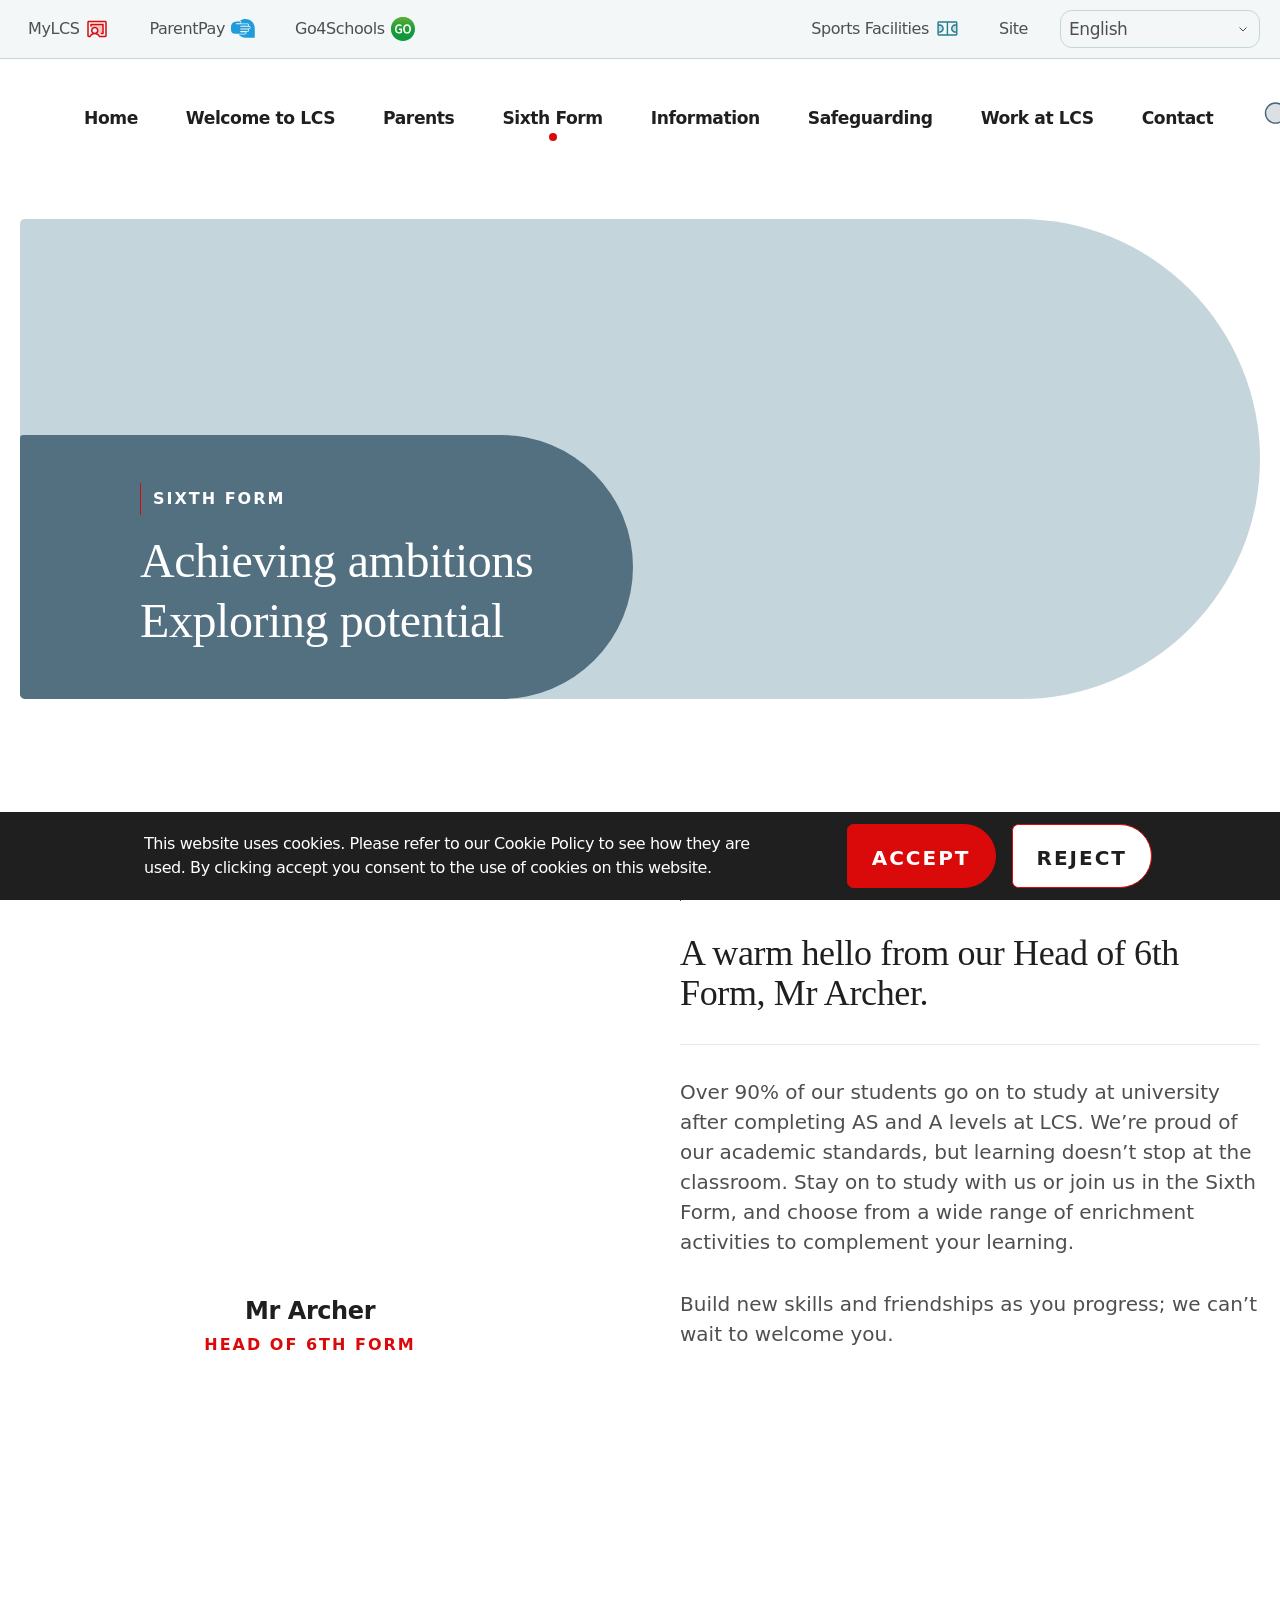
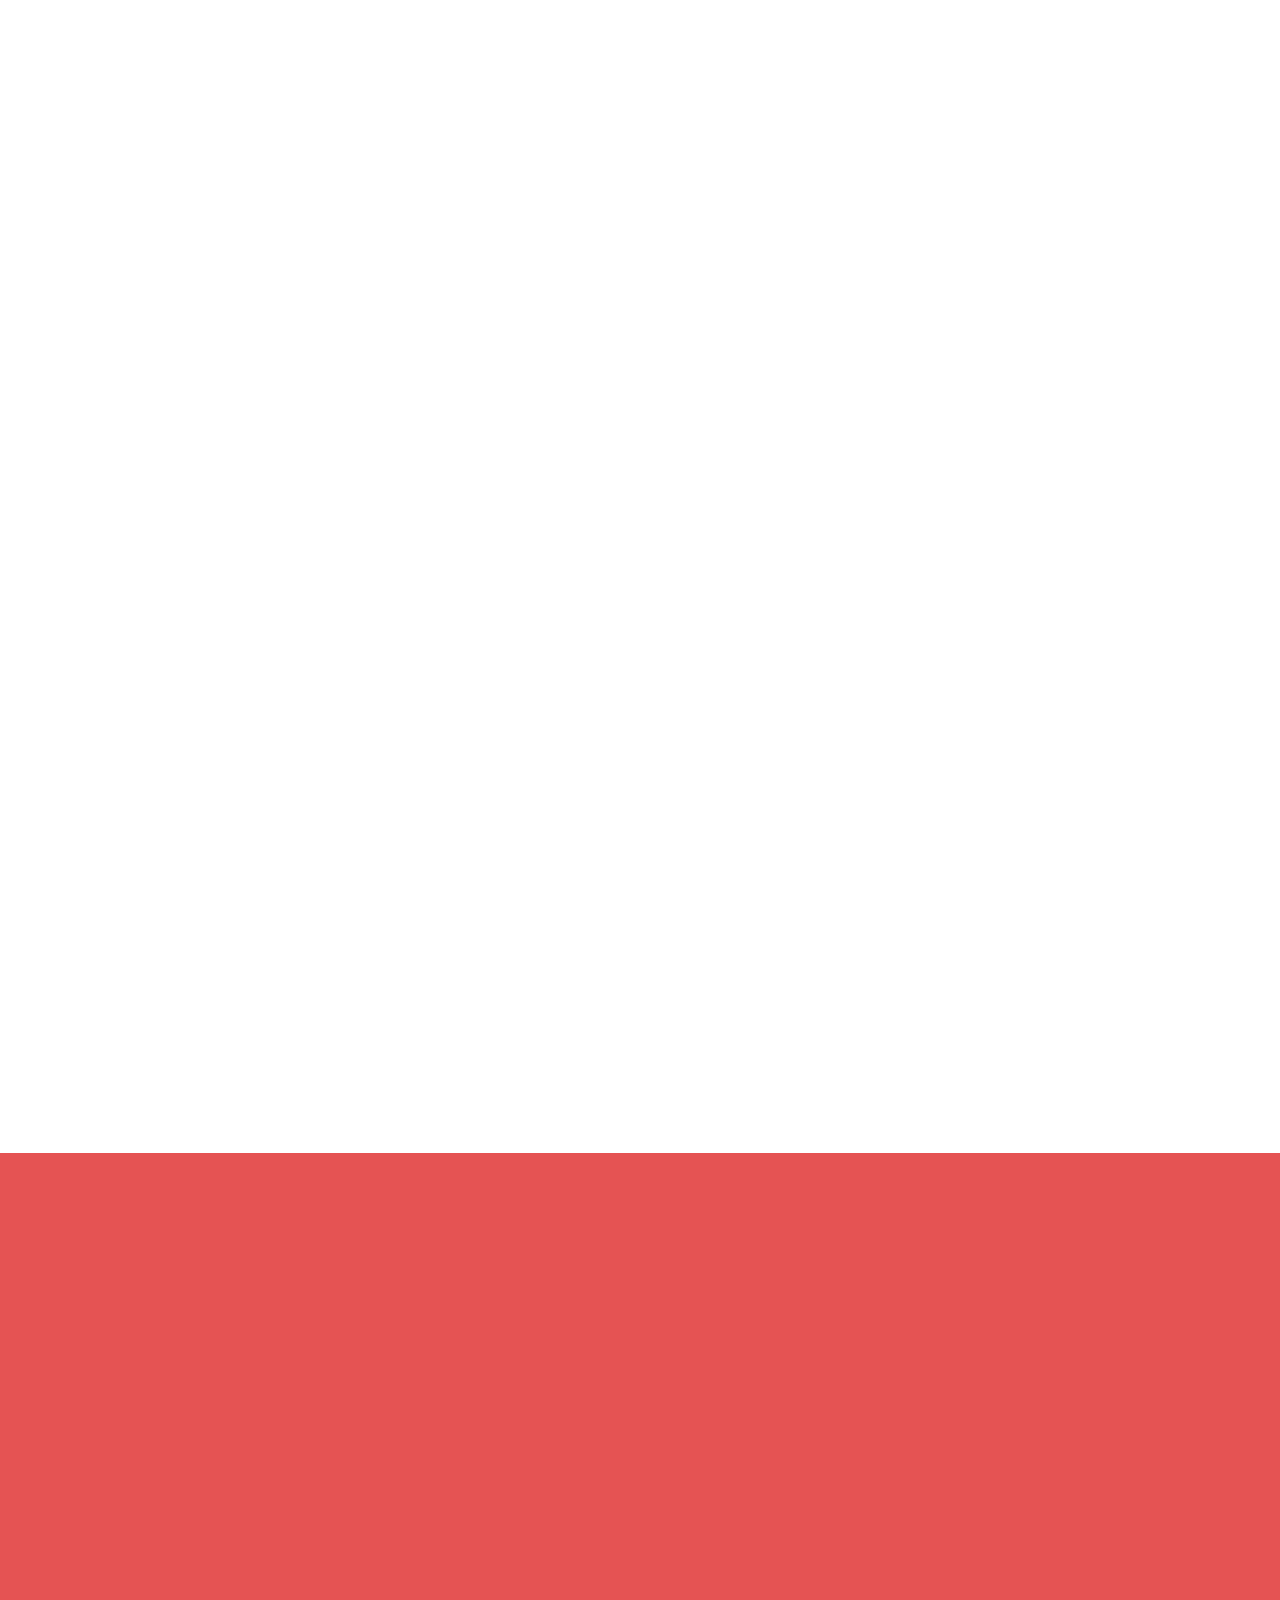
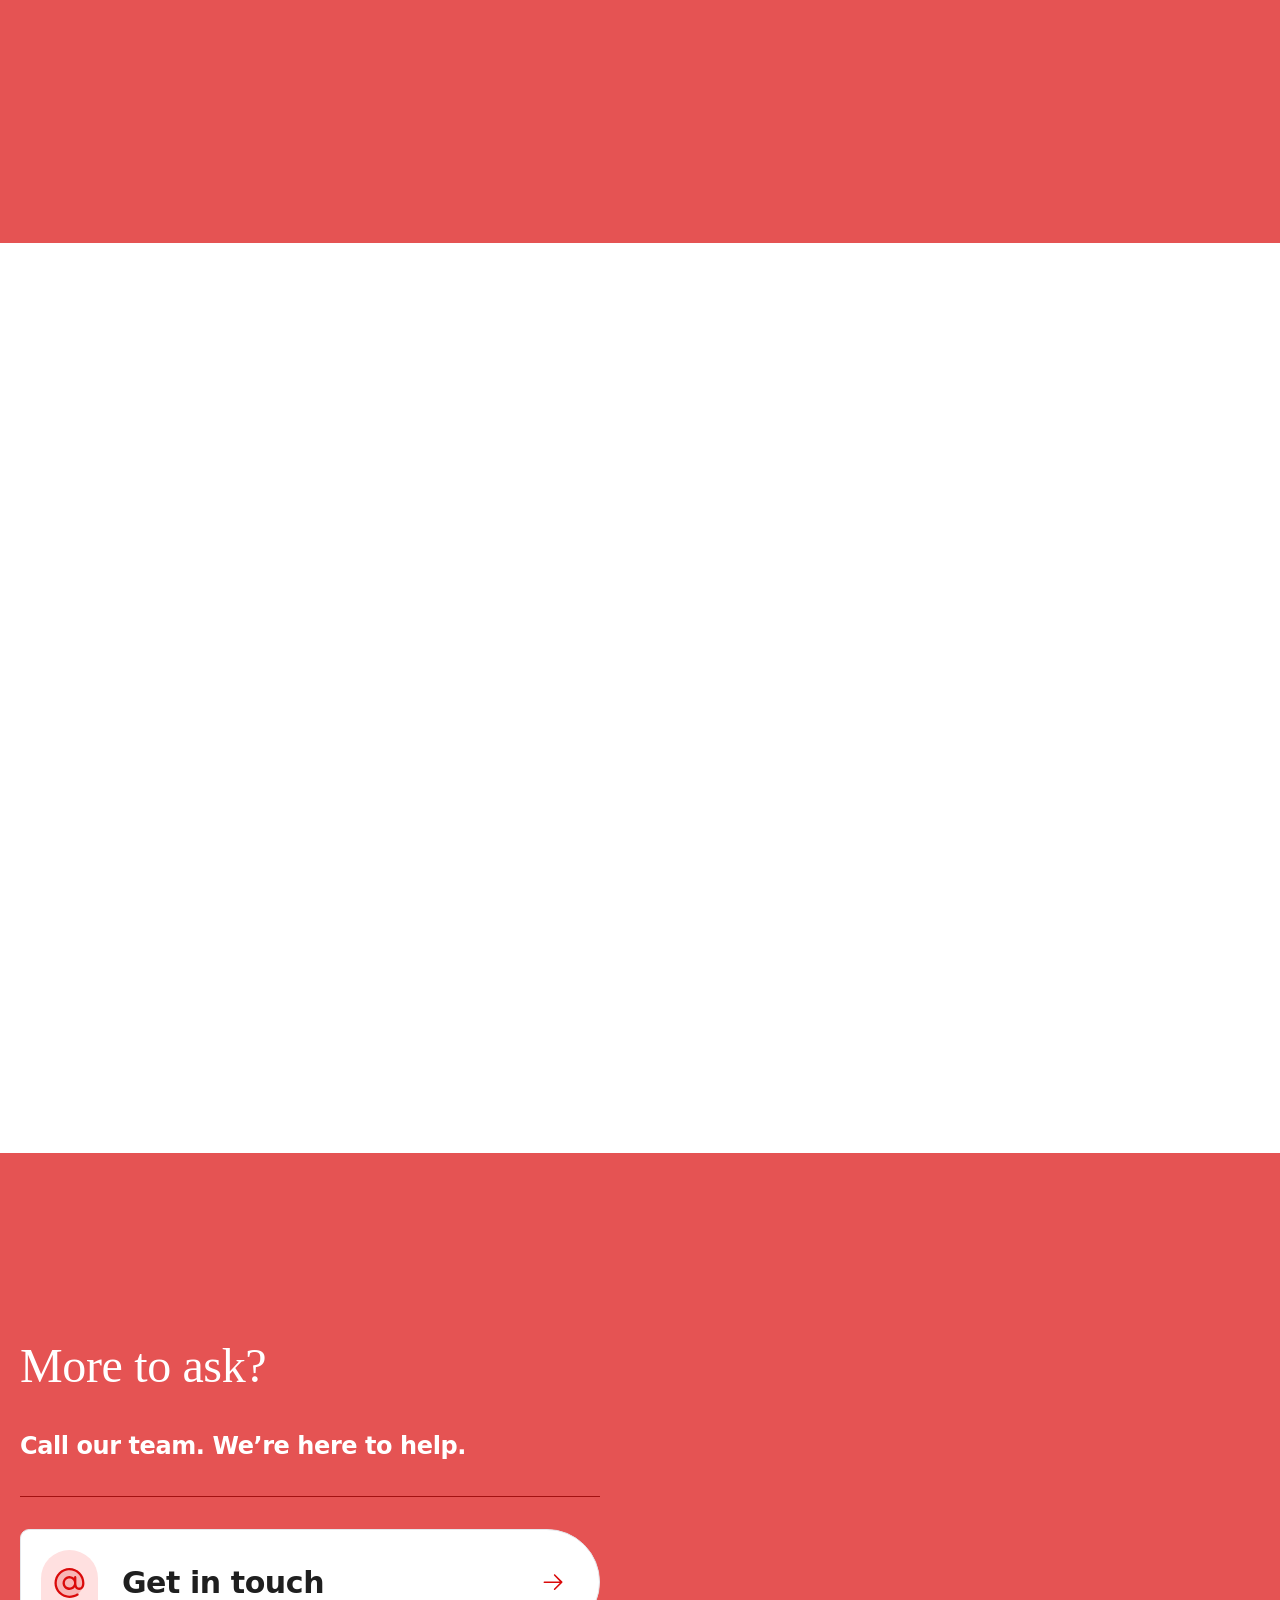
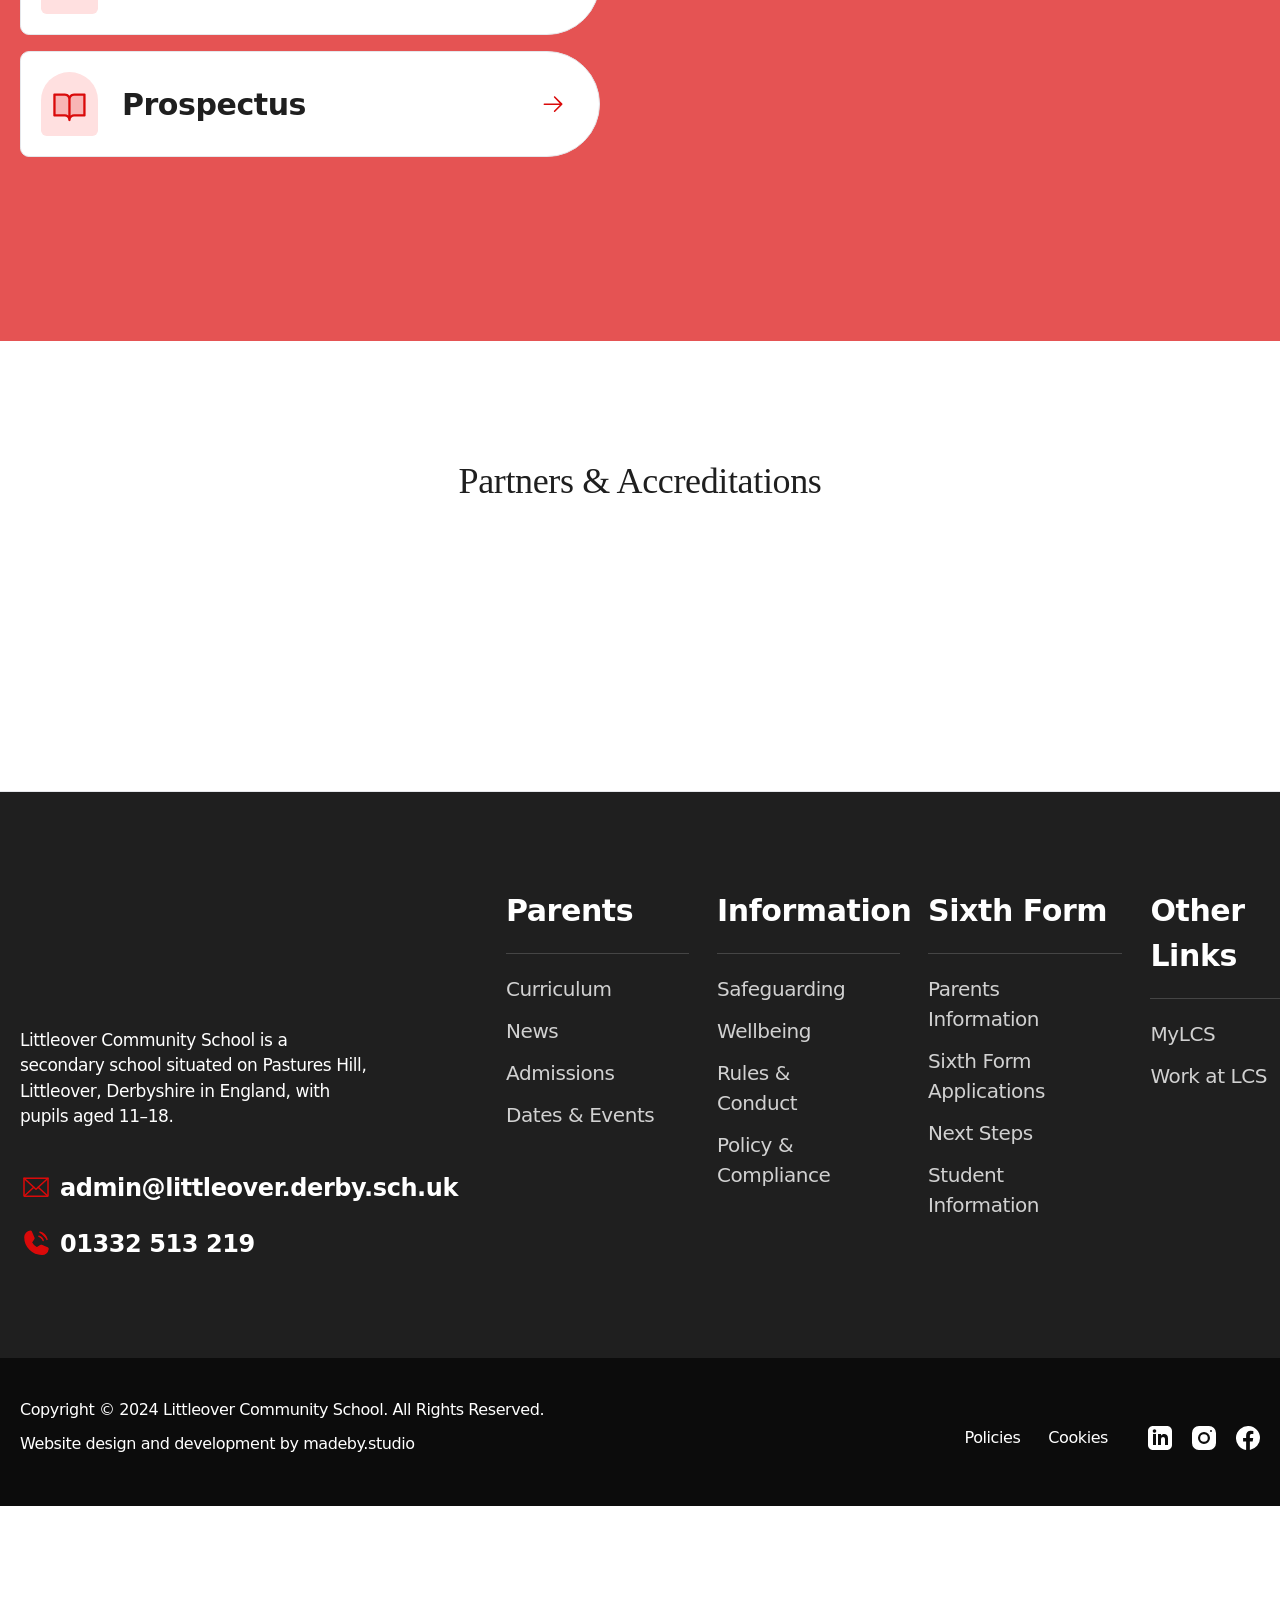
==== 6-form.html @ 14772bdf "Files 2" ====
<!DOCTYPE html>
<!-- saved from url=(0046)https://www.littleover.derby.sch.uk/sixth-form -->
<html lang="en"><head><meta http-equiv="Content-Type" content="text/html; charset=UTF-8">
        
        <meta http-equiv="X-UA-Compatible" content="IE=edge">
        <meta name="viewport" content="width=device-width, initial-scale=1">
        <meta name="csrf-token" content="vbNZpdz66wZkz0crLauGsy06PiQxPOlGMXzHXOhv">
        <link rel="apple-touch-icon" sizes="180x180" href="https://www.littleover.derby.sch.uk/favicon/apple-touch-icon.png">

        <link rel="icon" type="image/png" sizes="32x32" href="https://www.littleover.derby.sch.uk/favicon/favicon-32x32.png">
        <link rel="icon" type="image/png" sizes="16x16" href="https://www.littleover.derby.sch.uk/favicon/favicon-16x16.png">
        <link rel="shortcut icon" href="https://www.littleover.derby.sch.uk/favicon/favicon.ico">
        <meta name="theme-color" content="#FFFFFF">
        
        <title>Sixth Form at Littleover Community School - Achieve Your Ambitions | Littleover Community School</title>
<meta name="description" content="Join the Sixth Form at Littleover Community School. Explore a range of academic and enrichment opportunities, and receive expert support for university, apprenticeships, and employment pathways.">
<meta property="og:type" content="website">
<meta property="og:title" content="Sixth Form at Littleover Community School - Achieve Your Ambitions">
<meta property="og:description" content="Join the Sixth Form at Littleover Community School. Explore a range of academic and enrichment opportunities, and receive expert support for university, apprenticeships, and employment pathways.">
<meta property="og:url" content="https://www.littleover.derby.sch.uk/sixth-form">
<meta property="og:site_name" content="Littleover Community School">
<meta property="og:locale" content="en_GB">
<meta property="og:locale:alternate" content="ar">
<meta property="og:locale:alternate" content="ur">
<meta property="og:locale:alternate" content="pa">
<meta name="twitter:card" content="summary_large_image">
<meta name="twitter:title" content="Sixth Form at Littleover Community School - Achieve Your Ambitions">
<meta name="twitter:description" content="Join the Sixth Form at Littleover Community School. Explore a range of academic and enrichment opportunities, and receive expert support for university, apprenticeships, and employment pathways.">
<meta property="og:image" content="https://littleover.ams3.digitaloceanspaces.com/brand/meta/open-graph-meta.jpg">
<meta property="og:image:width" content="1200">
<meta property="og:image:height" content="628">
<meta property="og:image:alt" content="Background image of Littleover Community School students the words &#39;Where we learn, care  and succeed together&#39; overlaid">
<meta name="twitter:image" content="https://littleover.ams3.digitaloceanspaces.com/brand/meta/open-graph-meta.jpg">
<meta name="twitter:image:alt" content="Background image of Littleover Community School students the words &#39;Where we learn, care  and succeed together&#39; overlaid">
<link href="Littleover Community School _ Where we learn, care and succeed together.html" rel="home">
<link href="https://www.littleover.derby.sch.uk/sixth-form" rel="canonical">
<link rel="alternate" href="https://www.littleover.derby.sch.uk/sixth-form" hreflang="en">
<link rel="alternate" href="https://www.littleover.derby.sch.uk/ar/sixth-form" hreflang="ar">
<link rel="alternate" href="https://www.littleover.derby.sch.uk/ur/sixth-form" hreflang="ur">
<link rel="alternate" href="https://www.littleover.derby.sch.uk/pa/sixth-form" hreflang="pa">
<link type="text/plain" rel="author" href="https://www.littleover.derby.sch.uk/humans.txt">
        
        
        <link rel="preload" as="style" href="./6-form_files/app-C5ybboQK.css"><link rel="modulepreload" as="script" href="./6-form_files/app-cm24H8UL.js"><link rel="stylesheet" href="./6-form_files/app-C5ybboQK.css"><script type="module" src="./6-form_files/app-cm24H8UL.js"></script>
        
        












<script type="application/ld+json">
    {
        "@context": "https://schema.org/",
        "@type": "WebPage",
        "@id": "https://www.littleover.derby.sch.uk/sixth-form#web_page",
        "url": "https://www.littleover.derby.sch.uk/sixth-form",
        "name": "Sixth Form",
        "inLanguage": "en_GB",
        "datePublished": "",
        "dateModified": "2026-03-24T13:41:41+00:00"
    }
</script>








        
        <script type="module">
    if (window.COOKIES_ACCEPTED) {
        const GTAG_ID = "G-W6SMG0FCPF";

        if (GTAG_ID) {
            var gtagSource = document.createElement("script");
            gtagSource.async = "async";
            gtagSource.src = `https://www.googletagmanager.com/gtag/js?id=${GTAG_ID}`;
            document.head.appendChild(gtagSource);

            var gtagWindow = document.createElement("script");
            gtagWindow.innerHTML = `window.dataLayer = window.dataLayer || []; function gtag(){dataLayer.push(arguments);} gtag('js', new Date()); gtag('config', '${GTAG_ID}');`;
            document.head.appendChild(gtagWindow);
        }
    }
</script>

        <!-- Google tag (gtag.js) -->
        <link rel="preconnect" href="https://littleover.imgix.net/">
    <link rel="modulepreload" as="script" crossorigin="" href="https://www.littleover.derby.sch.uk/build/assets/two-column-BupPdYIw.js"><link rel="modulepreload" as="script" crossorigin="" href="https://www.littleover.derby.sch.uk/build/assets/in-view.es-CaEo5__-.js"><link rel="modulepreload" as="script" crossorigin="" href="https://www.littleover.derby.sch.uk/build/assets/stagger-DJYlFAOW.js"><link rel="modulepreload" as="script" crossorigin="" href="https://www.littleover.derby.sch.uk/build/assets/fade-BSZfXrS1.js"><link rel="modulepreload" as="script" crossorigin="" href="https://www.littleover.derby.sch.uk/build/assets/fade-HrBedMWU.js"><link rel="modulepreload" as="script" crossorigin="" href="https://www.littleover.derby.sch.uk/build/assets/embla-carousel.esm-CMPFBS9o.js"><link rel="modulepreload" as="script" crossorigin="" href="https://www.littleover.derby.sch.uk/build/assets/button-uQzZ_7sI.js"><link rel="modulepreload" as="script" crossorigin="" href="https://www.littleover.derby.sch.uk/build/assets/dots-ceR8wKUV.js"><link rel="modulepreload" as="script" crossorigin="" href="https://www.littleover.derby.sch.uk/build/assets/gallery-B8_9zSWi.js"><link rel="modulepreload" as="script" crossorigin="" href="https://www.littleover.derby.sch.uk/build/assets/search-ClFhsJpl.js"><link rel="modulepreload" as="script" crossorigin="" href="https://www.littleover.derby.sch.uk/build/assets/client-xcePJ-oF.js"></head>
    <body class="relative">
        
        <a href="https://www.littleover.derby.sch.uk/sixth-form#mainContent" aria-label="Skip navigation" class="fixed left-0 top-2 z-front m-3 -translate-y-80 rounded-xl bg-primary p-3 text-base font-semibold text-light transition focus:translate-y-0">
    Skip Navigation
</a>

<nav class="relative z-50 border-b border-secondary-200 bg-secondary-50 px-2.5 py-2.5 md:px-5">
    <div class="justify-between lg:flex">
        <ul class="hidden items-center gap-6 lg:flex">
            
                
                    <li>
                        





<a href="https://www.littleover.derby.sch.uk/my-lcs" target="_self" class="lg:px-2 lg:py-1 flex w-fit items-center gap-1.5 rounded-xl font-sans text-sm duration-default hover:bg-secondary-100 hover:text-grey">
    MyLCS
    
        <span class="w-6 fill-primary">
            <svg width="100%" height="100%" viewBox="0 0 32 32" class="fill-inherit" xmlns="http://www.w3.org/2000/svg">
<path opacity="0.2" d="M24 10V22H13C13.7911 22 14.5645 21.7654 15.2223 21.3259C15.8801 20.8864 16.3928 20.2616 16.6955 19.5307C16.9983 18.7998 17.0775 17.9956 16.9231 17.2196C16.7688 16.4437 16.3878 15.731 15.8284 15.1716C15.269 14.6122 14.5563 14.2312 13.7804 14.0769C13.0044 13.9225 12.2002 14.0017 11.4693 14.3045C10.7384 14.6072 10.1136 15.1199 9.67412 15.7777C9.2346 16.4355 9 17.2089 9 18H8V10H24Z"></path>
<path d="M27 5H5C4.46957 5 3.96086 5.21071 3.58579 5.58579C3.21071 5.96086 3 6.46957 3 7V25C3 25.5304 3.21071 26.0391 3.58579 26.4142C3.96086 26.7893 4.46957 27 5 27H6.67375C6.86301 27.0001 7.0484 26.9464 7.20838 26.8453C7.36836 26.7442 7.49636 26.5997 7.5775 26.4287C8.06377 25.4021 8.83151 24.5346 9.79143 23.9271C10.7514 23.3196 11.864 22.9971 13 22.9971C14.136 22.9971 15.2486 23.3196 16.2086 23.9271C17.1685 24.5346 17.9362 25.4021 18.4225 26.4287C18.5036 26.5997 18.6316 26.7442 18.7916 26.8453C18.9516 26.9464 19.137 27.0001 19.3263 27H27C27.5304 27 28.0391 26.7893 28.4142 26.4142C28.7893 26.0391 29 25.5304 29 25V7C29 6.46957 28.7893 5.96086 28.4142 5.58579C28.0391 5.21071 27.5304 5 27 5ZM10 18C10 17.4067 10.1759 16.8266 10.5056 16.3333C10.8352 15.8399 11.3038 15.4554 11.8519 15.2284C12.4001 15.0013 13.0033 14.9419 13.5853 15.0576C14.1672 15.1734 14.7018 15.4591 15.1213 15.8787C15.5409 16.2982 15.8266 16.8328 15.9424 17.4147C16.0581 17.9967 15.9987 18.5999 15.7716 19.1481C15.5446 19.6962 15.1601 20.1648 14.6667 20.4944C14.1734 20.8241 13.5933 21 13 21C12.2044 21 11.4413 20.6839 10.8787 20.1213C10.3161 19.5587 10 18.7956 10 18ZM27 25H19.9287C19.0937 23.5643 17.8349 22.4221 16.325 21.73C17.082 21.056 17.6162 20.1678 17.857 19.1832C18.0977 18.1986 18.0335 17.1642 17.6729 16.2169C17.3122 15.2696 16.6723 14.4543 15.8377 13.8791C15.0032 13.3038 14.0136 12.9958 13 12.9958C11.9864 12.9958 10.9968 13.3038 10.1623 13.8791C9.32774 14.4543 8.68776 15.2696 8.32715 16.2169C7.96654 17.1642 7.90234 18.1986 8.14305 19.1832C8.38376 20.1678 8.91802 21.056 9.675 21.73C8.16513 22.4221 6.90633 23.5643 6.07125 25H5V7H27V25ZM7 12V10C7 9.73478 7.10536 9.48043 7.29289 9.29289C7.48043 9.10536 7.73478 9 8 9H24C24.2652 9 24.5196 9.10536 24.7071 9.29289C24.8946 9.48043 25 9.73478 25 10V22C25 22.2652 24.8946 22.5196 24.7071 22.7071C24.5196 22.8946 24.2652 23 24 23H22C21.7348 23 21.4804 22.8946 21.2929 22.7071C21.1054 22.5196 21 22.2652 21 22C21 21.7348 21.1054 21.4804 21.2929 21.2929C21.4804 21.1054 21.7348 21 22 21H23V11H9V12C9 12.2652 8.89464 12.5196 8.70711 12.7071C8.51957 12.8946 8.26522 13 8 13C7.73478 13 7.48043 12.8946 7.29289 12.7071C7.10536 12.5196 7 12.2652 7 12Z"></path>
</svg>

        </span>
    
</a>

                    </li>
                
            
                
                    <li>
                        





<a href="https://app.parentpay.com/public/client/security/v2/#/login" target="_blank" class="lg:px-2 lg:py-1 flex w-fit items-center gap-1.5 rounded-xl font-sans text-sm duration-default hover:bg-secondary-100 hover:text-grey">
    ParentPay
    
        <span class="w-6 fill-primary">
            <svg width="100%" height="100%" viewBox="0 0 66 52" class="fill-inherit" xmlns="http://www.w3.org/2000/svg">
<path d="M39.9 0C34.2 0 29 1.8 24.8 4.9C26.8 5.2 28.4 6.9 28.4 9.1V9.3C28.4 10.4 28 11.4 27.3 12.2H28.2H28.5H45.5C47.8 12.2 49.7 14.1 49.7 16.4V16.6C49.7 17.7 49.3 18.7 48.6 19.5H49.5C51.8 19.5 53.7 21.4 53.7 23.7V23.9C53.7 25 53.3 26.1 52.5 26.8C51.7 27.6 50.7 28 49.6 28.1H49.5H48.6C49.3 28.9 49.7 29.9 49.7 31V31.2C49.7 32.3 49.3 33.4 48.5 34.1C47.7 34.9 46.7 35.3 45.6 35.4H45.5H41.5C42.2 36.2 42.6 37.2 42.6 38.3V38.5C42.6 39.6 42.2 40.7 41.4 41.4C40.6 42.2 39.6 42.6 38.5 42.7H38.4H23.7H21.5H20.7C25.4 48 32.2 51.3 39.8 51.3H65.4V25.6C65.5 11.5 54 0 39.9 0Z" fill="#209cdc"></path>
<path d="M51.6 23.6002C51.6 22.5002 50.7 21.6002 49.6 21.6002H45.6H26.9C26.1 21.6002 25.4 20.9002 25.4 20.1002C25.4 19.3002 26.1 18.6002 26.9 18.6002H45.7C46.2 18.6002 46.7 18.4002 47.1 18.0002C47.5 17.6002 47.7 17.1002 47.7 16.6002V16.4002C47.7 15.3002 46.8 14.4002 45.7 14.4002H23.3H17H14.8C14 14.4002 13.3 13.7002 13.3 12.9002C13.3 12.1002 14 11.4002 14.8 11.4002H18.8H23.4C23.5 11.4002 23.5 11.4002 23.6 11.4002H24.6C25.1 11.4002 25.6 11.2002 26 10.8002C26.4 10.4002 26.6 9.9002 26.6 9.4002V9.2002C26.6 8.1002 25.7 7.2002 24.6 7.2002H22.6H15.6C5.9 7.4002 0 13.5002 0 22.9002V29.3002C0 35.8002 4.3 40.5002 10.2 40.5002H19H23.8H38.5C38.5 40.5002 38.5 40.5002 38.6 40.5002C39.7 40.5002 40.6 39.6002 40.6 38.5002V38.3002C40.6 37.8002 40.4 37.3002 40 36.9002C39.6 36.5002 39.1 36.3002 38.6 36.3002H26.9C26.1 36.3002 25.4 35.6002 25.4 34.8002C25.4 34.0002 26.1 33.3002 26.9 33.3002H38.5H45.6C45.6 33.3002 45.6 33.3002 45.7 33.3002C46.8 33.3002 47.7 32.4002 47.7 31.3002V31.1002C47.7 30.0002 46.8 29.1002 45.7 29.1002H27C26.2 29.1002 25.5 28.4002 25.5 27.6002C25.5 26.8002 26.2 26.1002 27 26.1002H45.7H49.7C49.7 26.1002 49.7 26.1002 49.8 26.1002C50.9 26.1002 51.8 25.2002 51.8 24.1002L51.6 23.6002Z" fill="#209cdc"></path>
</svg>

        </span>
    
</a>

                    </li>
                
            
                
                    <li>
                        





<a href="https://www.go4schools.com/" target="_blank" class="lg:px-2 lg:py-1 flex w-fit items-center gap-1.5 rounded-xl font-sans text-sm duration-default hover:bg-secondary-100 hover:text-grey">
    Go4Schools
    
        <span class="w-6 fill-primary">
            <svg width="100%" height="100%" viewBox="0 0 173 173" class="fill-inherit" xmlns="http://www.w3.org/2000/svg">
<path d="M86.2 172.4C133.807 172.4 172.4 133.807 172.4 86.2C172.4 38.5931 133.807 0 86.2 0C38.5931 0 0 38.5931 0 86.2C0 133.807 38.5931 172.4 86.2 172.4Z" fill="#0F9B39"></path>
<path d="M86.2 172.4C133.807 172.4 172.4 133.807 172.4 86.2C172.4 38.5931 133.807 0 86.2 0C38.5931 0 0 38.5931 0 86.2C0 133.807 38.5931 172.4 86.2 172.4Z" fill="url(#paint0_linear_3168_21653)"></path>
<path d="M59.2 52.6992C68.2 52.6992 74.4 56.7992 78.5 60.8992L72.1 67.9992C68.8 64.7992 65.3 62.6992 59.2 62.6992C47.7 62.6992 40 71.5992 40 86.1992C40 100.999 46.9 109.899 59.9 109.899C63.5 109.899 67 108.899 69.1 106.999V92.9992H57V83.5992H79.5V112.099C75 116.299 67.4 119.799 58.6 119.799C41.4 119.799 28.3 107.899 28.3 86.3992C28.3 65.2992 41.7 52.6992 59.2 52.6992Z" fill="white"></path>
<path d="M87.1 85.8996C87.1 64.9996 98.8 52.5996 115.7 52.5996C132.5 52.5996 144.2 64.9996 144.2 85.8996C144.2 106.9 132.5 119.8 115.7 119.8C98.8 119.8 87.1 106.9 87.1 85.8996ZM132.4 85.8996C132.4 71.3996 125.8 62.5996 115.7 62.5996C105.5 62.5996 98.9 71.3996 98.9 85.8996C98.9 100.5 105.5 109.8 115.7 109.8C125.8 109.8 132.4 100.5 132.4 85.8996Z" fill="white"></path>
<defs>
<lineargradient id="paint0_linear_3168_21653" x1="86.242" y1="172.482" x2="86.242" y2="-0.00200477" gradientUnits="userSpaceOnUse">
<stop offset="0.000278173" stop-color="#009145" stop-opacity="0"></stop>
<stop offset="0.2867" stop-color="#19993F" stop-opacity="0.2865"></stop>
<stop offset="0.8939" stop-color="#5AAE31" stop-opacity="0.8938"></stop>
<stop offset="1" stop-color="#66B22E"></stop>
</lineargradient>
</defs>
</svg>

        </span>
    
</a>

                    </li>
                
            
                
            
        </ul>
        <div class="flex items-center justify-between gap-6">
            <ul class="hidden items-center gap-6 lg:flex">
                
                    
                
                    
                
                    
                
                    
                        <li>
                            





<a href="https://www.littleover.derby.sch.uk/sport-centre" target="_blank" class="lg:px-2 lg:py-1 flex w-fit items-center gap-1.5 rounded-xl font-sans text-sm duration-default hover:bg-secondary-100 hover:text-grey">
    Sports Facilities
    
        <span class="w-6 fill-highlight_two">
            <svg width="100%" height="100%" viewBox="0 0 25 24" class="fill-inherit" xmlns="http://www.w3.org/2000/svg">
<g id="CourtBasketball">
<path id="Vector" opacity="0.2" d="M22.6826 8.25V15.75H21.1826C20.1881 15.75 19.2342 15.3549 18.531 14.6517C17.8277 13.9484 17.4326 12.9946 17.4326 12C17.4326 11.0054 17.8277 10.0516 18.531 9.34835C19.2342 8.64509 20.1881 8.25 21.1826 8.25H22.6826ZM4.68262 8.25H3.18262V15.75H4.68262C5.67718 15.75 6.63101 15.3549 7.33427 14.6517C8.03753 13.9484 8.43262 12.9946 8.43262 12C8.43262 11.0054 8.03753 10.0516 7.33427 9.34835C6.63101 8.64509 5.67718 8.25 4.68262 8.25Z"></path>
<path id="Vector_2" d="M21.9326 4.5H3.93262C3.53479 4.5 3.15326 4.65804 2.87196 4.93934C2.59065 5.22064 2.43262 5.60218 2.43262 6V18C2.43262 18.3978 2.59065 18.7794 2.87196 19.0607C3.15326 19.342 3.53479 19.5 3.93262 19.5H21.9326C22.3304 19.5 22.712 19.342 22.9933 19.0607C23.2746 18.7794 23.4326 18.3978 23.4326 18V6C23.4326 5.60218 23.2746 5.22064 22.9933 4.93934C22.712 4.65804 22.3304 4.5 21.9326 4.5ZM21.9326 15H21.1826C20.387 15 19.6239 14.6839 19.0613 14.1213C18.4987 13.5587 18.1826 12.7956 18.1826 12C18.1826 11.2044 18.4987 10.4413 19.0613 9.87868C19.6239 9.31607 20.387 9 21.1826 9H21.9326V15ZM3.93262 9H4.68262C5.47827 9 6.24133 9.31607 6.80394 9.87868C7.36655 10.4413 7.68262 11.2044 7.68262 12C7.68262 12.7956 7.36655 13.5587 6.80394 14.1213C6.24133 14.6839 5.47827 15 4.68262 15H3.93262V9ZM3.93262 16.5H4.68262C5.87609 16.5 7.02068 16.0259 7.8646 15.182C8.70851 14.3381 9.18262 13.1935 9.18262 12C9.18262 10.8065 8.70851 9.66193 7.8646 8.81802C7.02068 7.97411 5.87609 7.5 4.68262 7.5H3.93262V6H12.1826V18H3.93262V16.5ZM21.9326 18H13.6826V6H21.9326V7.5H21.1826C19.9891 7.5 18.8445 7.97411 18.0006 8.81802C17.1567 9.66193 16.6826 10.8065 16.6826 12C16.6826 13.1935 17.1567 14.3381 18.0006 15.182C18.8445 16.0259 19.9891 16.5 21.1826 16.5H21.9326V18Z"></path>
</g>
</svg>

        </span>
    
</a>

                        </li>
                    
                
            </ul>
            <li class="max-2xl:shrink-0">
                        <a href="Site.html" target="_blank"
                            class="lg:px-2 lg:py-1 flex w-fit items-center gap-1.5 rounded-xl font-sans text-sm duration-default hover:bg-secondary-100 hover:text-grey">
                            Site
                        </a>
                    </li>


                </ul>
            
    <div class="w-fit">
        <button class="flex items-center justify-between gap-2 rounded-xl border border-secondary-200 py-1 pl-2 pr-3 pt-1.5 duration-default hover:bg-secondary-100 hover:opacity-90 lg:w-[200px]" aria-label="Open site language options list" id="language_switcher_control" popovertarget="language_switcher">
            
                
                    <span>
                        English
                        
                    </span>
                    
    <svg class="fill-transparent stroke-dark w-2" viewBox="0 0 10 6" fill="none">
        <path d="M9 1L5 5L1 1" stroke-linecap="round" stroke-linejoin="round"></path>
    </svg>


                
            
                
            
                
            
                
            
        </button>
        <ul class="absolute top-12 ml-2.5 h-fit w-fit rounded-xl border border-secondary-200 bg-secondary-50 p-2 text-black md:ml-5 md:mr-5 lg:ml-auto lg:w-[200px]" id="language_switcher" popover="" portalled="false">
            
                <li class="w-full">
                    <a href="https://www.littleover.derby.sch.uk/sixth-form" class="hover:text-blue-dark-900 flex items-center rounded-xl p-2 pt-2.5 hover:bg-secondary-100" aria-label="Go to English site">
                        English
                        
                    </a>
                </li>
            
                <li class="w-full">
                    <a href="https://www.littleover.derby.sch.uk/ar/sixth-form" class="hover:text-blue-dark-900 flex items-center rounded-xl p-2 pt-2.5 hover:bg-secondary-100" aria-label="Go to عربي site">
                        Arabic
                        
                            <span class="ml-2">
                                عربي
                            </span>
                        
                    </a>
                </li>
            
                <li class="w-full">
                    <a href="https://www.littleover.derby.sch.uk/pa/sixth-form" class="hover:text-blue-dark-900 flex items-center rounded-xl p-2 pt-2.5 hover:bg-secondary-100" aria-label="Go to ਪੰਜਾਬੀ site">
                        Punjabi
                        
                            <span class="ml-2">
                                ਪੰਜਾਬੀ
                            </span>
                        
                    </a>
                </li>
            
                <li class="w-full">
                    <a href="https://www.littleover.derby.sch.uk/ur/sixth-form" class="hover:text-blue-dark-900 flex items-center rounded-xl p-2 pt-2.5 hover:bg-secondary-100" aria-label="Go to اردو site">
                        Urdu
                        
                            <span class="ml-2">
                                اردو
                            </span>
                        
                    </a>
                </li>
            
        </ul>
    </div>


            <button popovertarget="search" class="w-fit lg:hidden">
                <svg class="w-8" id="ef904618-f6f2-4249-b25f-193a8bd9e1ba" viewBox="0 0 35 34" fill="none">
    <path opacity="0.2" d="M15.9231 26.4593C22.018 26.4593 26.9589 21.5184 26.9589 15.4235C26.9589 9.32859 22.018 4.3877 15.9231 4.3877C9.82819 4.3877 4.8873 9.32859 4.8873 15.4235C4.8873 21.5184 9.82819 26.4593 15.9231 26.4593Z" fill="#486578"></path>
    <path d="M15.9231 26.4593C22.018 26.4593 26.9589 21.5184 26.9589 15.4235C26.9589 9.32859 22.018 4.3877 15.9231 4.3877C9.82819 4.3877 4.8873 9.32859 4.8873 15.4235C4.8873 21.5184 9.82819 26.4593 15.9231 26.4593Z" stroke="#486578" stroke-width="1.5" stroke-linecap="round" stroke-linejoin="round"></path>
    <path d="M23.7258 23.2275L30.1108 29.6126" stroke="#486578" stroke-width="1.5" stroke-linecap="round" stroke-linejoin="round"></path>
</svg>

            </button>
        </div>
    </div>
</nav>

<header class="sticky top-0 z-front">
    
<nav class="z-40 flex items-center justify-between gap-6 py-2.5 duration-500">
    <a href="Littleover Community School _ Where we learn, care and succeed together.html " aria-label="Homepage" class="pl-2.5 duration-default md:pl-5">
        
    
        
            <img srcset="https://littleover.imgix.net/brand/logos/lcs-logo.svg?ixlib=php-4.1.0&amp;w=120 120w,
https://littleover.imgix.net/brand/logos/lcs-logo.svg?ixlib=php-4.1.0&amp;w=320 320w,
https://littleover.imgix.net/brand/logos/lcs-logo.svg?ixlib=php-4.1.0&amp;w=640 640w,
https://littleover.imgix.net/brand/logos/lcs-logo.svg?ixlib=php-4.1.0&amp;w=980 980w,
https://littleover.imgix.net/brand/logos/lcs-logo.svg?ixlib=php-4.1.0&amp;w=1280 1280w" src="./6-form_files/lcs-logo.svg" alt="Littleover Community School Logo" width="65" height="101" class="h-[100px]" loading="lazy">
        
    


    </a>
    
        <ul class="hidden items-center gap-8 rounded-full bg-white bg-opacity-80 px-10 py-6 backdrop-blur-md lg:flex xl:gap-12">
            
                <li class="group/nav-link relative whitespace-nowrap text-center text-nav font-bold text-dark hover:text-primary 3xl:text-lg">
                    <a href="Littleover Community School _ Where we learn, care and succeed together.html " class="relative z-10 py-3 hover:cursor-pointer">
                        Home
                    </a>
                    <span class=" bg-grey opacity-0 group-hover/nav-link:opacity-100 duration-300  absolute -bottom-2.5 left-0 right-0 z-0 mx-auto h-2 w-2 rounded-full"></span>
                </li>
            
                <li class="group/nav-link relative whitespace-nowrap text-center text-nav font-bold text-dark hover:text-primary 3xl:text-lg">
                    <a href="Welcome to LCS.html" class="relative z-10 py-3 hover:cursor-pointer">
                        Welcome to LCS
                    </a>
                    <span class=" bg-grey opacity-0 group-hover/nav-link:opacity-100 duration-300  absolute -bottom-2.5 left-0 right-0 z-0 mx-auto h-2 w-2 rounded-full"></span>
                </li>
            
                <li class="group/nav-link relative whitespace-nowrap text-center text-nav font-bold text-dark hover:text-primary 3xl:text-lg">
                    <a href="https://www.littleover.derby.sch.uk/parents" class="relative z-10 py-3 hover:cursor-pointer">
                        Parents
                    </a>
                    <span class=" bg-grey opacity-0 group-hover/nav-link:opacity-100 duration-300  absolute -bottom-2.5 left-0 right-0 z-0 mx-auto h-2 w-2 rounded-full"></span>
                </li>
            
                <li class="group/nav-link relative whitespace-nowrap text-center text-nav font-bold text-dark hover:text-primary 3xl:text-lg">
                    <a href="https://www.littleover.derby.sch.uk/sixth-form" class="relative z-10 py-3 hover:cursor-pointer">
                        Sixth Form
                    </a>
                    <span class=" bg-primary animate-fade-in  absolute -bottom-2.5 left-0 right-0 z-0 mx-auto h-2 w-2 rounded-full"></span>
                </li>
            
                <li class="group/nav-link relative whitespace-nowrap text-center text-nav font-bold text-dark hover:text-primary 3xl:text-lg">
                    <a href="https://www.littleover.derby.sch.uk/information" class="relative z-10 py-3 hover:cursor-pointer">
                        Information
                    </a>
                    <span class=" bg-grey opacity-0 group-hover/nav-link:opacity-100 duration-300  absolute -bottom-2.5 left-0 right-0 z-0 mx-auto h-2 w-2 rounded-full"></span>
                </li>
            
                <li class="group/nav-link relative whitespace-nowrap text-center text-nav font-bold text-dark hover:text-primary 3xl:text-lg">
                    <a href="https://www.littleover.derby.sch.uk/information/safeguarding" class="relative z-10 py-3 hover:cursor-pointer">
                        Safeguarding
                    </a>
                    <span class=" bg-grey opacity-0 group-hover/nav-link:opacity-100 duration-300  absolute -bottom-2.5 left-0 right-0 z-0 mx-auto h-2 w-2 rounded-full"></span>
                </li>
            
                <li class="group/nav-link relative whitespace-nowrap text-center text-nav font-bold text-dark hover:text-primary 3xl:text-lg">
                    <a href="https://www.littleover.derby.sch.uk/careers" class="relative z-10 py-3 hover:cursor-pointer">
                        Work at LCS
                    </a>
                    <span class=" bg-grey opacity-0 group-hover/nav-link:opacity-100 duration-300  absolute -bottom-2.5 left-0 right-0 z-0 mx-auto h-2 w-2 rounded-full"></span>
                </li>
            
                <li class="group/nav-link relative whitespace-nowrap text-center text-nav font-bold text-dark hover:text-primary 3xl:text-lg">
                    <a href="https://www.littleover.derby.sch.uk/contact" class="relative z-10 py-3 hover:cursor-pointer">
                        Contact
                    </a>
                    <span class=" bg-grey opacity-0 group-hover/nav-link:opacity-100 duration-300  absolute -bottom-2.5 left-0 right-0 z-0 mx-auto h-2 w-2 rounded-full"></span>
                </li>
            
            <li>
                <button popovertarget="search" title="Open Search" aria-label="Open Search">
                    <svg class="w-8 hover:opacity-80 duration-default" id="ef904618-f6f2-4249-b25f-193a8bd9e1ba" viewBox="0 0 35 34" fill="none">
    <path opacity="0.2" d="M15.9231 26.4593C22.018 26.4593 26.9589 21.5184 26.9589 15.4235C26.9589 9.32859 22.018 4.3877 15.9231 4.3877C9.82819 4.3877 4.8873 9.32859 4.8873 15.4235C4.8873 21.5184 9.82819 26.4593 15.9231 26.4593Z" fill="#486578"></path>
    <path d="M15.9231 26.4593C22.018 26.4593 26.9589 21.5184 26.9589 15.4235C26.9589 9.32859 22.018 4.3877 15.9231 4.3877C9.82819 4.3877 4.8873 9.32859 4.8873 15.4235C4.8873 21.5184 9.82819 26.4593 15.9231 26.4593Z" stroke="#486578" stroke-width="1.5" stroke-linecap="round" stroke-linejoin="round"></path>
    <path d="M23.7258 23.2275L30.1108 29.6126" stroke="#486578" stroke-width="1.5" stroke-linecap="round" stroke-linejoin="round"></path>
</svg>

                </button>
            </li>
        </ul>
    
    <button class="rounded-l-full bg-secondary-600 py-[25px] pl-6 pr-5 duration-default hover:bg-primary md:py-[34px] md:pl-10 widest:-mr-0" title="Open Site Navigation" aria-label="Open Site Navigation" popovertarget="site_nav">
        <svg xmlns="http://www.w3.org/2000/svg" class="h-5 w-7 duration-default" viewBox="0 0 27 21" fill="none">
            <path opacity="0.2" d="M26 17.7944C26 18.0911 25.912 18.3811 25.7472 18.6278C25.5824 18.8745 25.3481 19.0667 25.074 19.1803C24.7999 19.2938 24.4983 19.3235 24.2074 19.2656C23.9164 19.2077 23.6491 19.0649 23.4393 18.8551C23.2296 18.6453 23.0867 18.378 23.0288 18.0871C22.9709 17.7961 23.0006 17.4945 23.1142 17.2204C23.2277 16.9463 23.42 16.7121 23.6666 16.5472C23.9133 16.3824 24.2033 16.2944 24.5 16.2944C24.8978 16.2944 25.2794 16.4525 25.5607 16.7338C25.842 17.0151 26 17.3966 26 17.7944Z" fill="white"></path>
            <path d="M0 1.09071C0 0.810761 0.114137 0.542277 0.317301 0.344322C0.520466 0.146366 0.796015 0.0351562 1.08333 0.0351562H24.9167C25.204 0.0351562 25.4795 0.146366 25.6827 0.344322C25.8859 0.542277 26 0.810761 26 1.09071C26 1.37066 25.8859 1.63915 25.6827 1.8371C25.4795 2.03506 25.204 2.14627 24.9167 2.14627H1.08333C0.796015 2.14627 0.520466 2.03506 0.317301 1.8371C0.114137 1.63915 0 1.37066 0 1.09071ZM1.08333 10.5907H24.9167C25.204 10.5907 25.4795 10.4795 25.6827 10.2815C25.8859 10.0836 26 9.81511 26 9.53516C26 9.25521 25.8859 8.98672 25.6827 8.78877C25.4795 8.59081 25.204 8.4796 24.9167 8.4796H1.08333C0.796015 8.4796 0.520466 8.59081 0.317301 8.78877C0.114137 8.98672 0 9.25521 0 9.53516C0 9.81511 0.114137 10.0836 0.317301 10.2815C0.520466 10.4795 0.796015 10.5907 1.08333 10.5907ZM20.0417 16.924H1.08333C0.796015 16.924 0.520466 17.0353 0.317301 17.2332C0.114137 17.4312 0 17.6997 0 17.9796C0 18.2596 0.114137 18.528 0.317301 18.726C0.520466 18.9239 0.796015 19.0352 1.08333 19.0352H20.0417C20.329 19.0352 20.6045 18.9239 20.8077 18.726C21.0109 18.528 21.125 18.2596 21.125 17.9796C21.125 17.6997 21.0109 17.4312 20.8077 17.2332C20.6045 17.0353 20.329 16.924 20.0417 16.924Z" fill="white"></path>
        </svg>
    </button>
</nav>

</header>

        <main id="mainContent" class="mx-auto max-w-screen-3xl animate-fade-in">
            
    
    <section class="content-spacing content-container-extended relative mt-6 animate-fade-in-scale-up items-end overflow-hidden rounded-bl-primary rounded-br-[50px] rounded-tl-[50px] rounded-tr-primary bg-secondary-200 lg:mt-10 lg:flex lg:min-h-[480px] lg:rounded-l-xl lg:rounded-r-[600px]">
        
        
    
        
            <img srcset="https://littleover.imgix.net/photography/hero/pages/sixth-form-page-hero.jpg?ixlib=php-4.1.0&amp;w=120 120w,
https://littleover.imgix.net/photography/hero/pages/sixth-form-page-hero.jpg?ixlib=php-4.1.0&amp;w=320 320w,
https://littleover.imgix.net/photography/hero/pages/sixth-form-page-hero.jpg?ixlib=php-4.1.0&amp;w=640 640w,
https://littleover.imgix.net/photography/hero/pages/sixth-form-page-hero.jpg?ixlib=php-4.1.0&amp;w=980 980w,
https://littleover.imgix.net/photography/hero/pages/sixth-form-page-hero.jpg?ixlib=php-4.1.0&amp;w=1280 1280w" src="./6-form_files/sixth-form-page-hero.jpg" alt="Students talking outside school" width="1520" height="480" class="min-w-full lg:h-full lg:absolute top-0 left-0 object-cover object-top h-[151px]" loading="lazy">
        
    


        <div class="relative w-full bg-secondary-600 py-3 pl-2.5 pr-10 lg:w-fit lg:overflow-hidden lg:rounded-l-xl lg:rounded-r-[500px] lg:bg-opacity-90 lg:py-12 lg:pl-[120px] lg:pr-[100px] xl:max-w-[900px]">
            
                <p class="max-lg:absolute max-lg:bg-white text-dark max-lg:-top-12 lg:text-light mb-4 tag border-l border-primary py-2 pl-3 pr-4 font-bold uppercase leading-none tracking-[2px]">
    Sixth Form
</p>

            
            <h1 class="font-serif text-display font-medium leading-normal text-light lg:leading-tight">
                Achieving ambitions <br> Exploring potential
            </h1>
        </div>
    </section>



<div id="page-content" class="invisible relative top-[-120px] block"></div>



    
    <div class="motion-fade   content-spacing  opacity-0" style="opacity: 1;">
        <div class="bard-bard content-container-default motion-two-column  flex-col  relative flex grid-cols-2 gap-x-20 gap-y-10 lg:grid lg:items-center" style="opacity: 1;">
            <div class="bard-bard-left bard-text">
                

    
    
    
    
        <figure class="relative motion-image" style="transform: translateY(var(--motion-translateY)); --motion-translateY: 0px;">
            
    
        
            <img srcset="https://littleover.imgix.net/photography/staff/r-archer.jpg?ixlib=php-4.1.0&amp;w=120 120w,
https://littleover.imgix.net/photography/staff/r-archer.jpg?ixlib=php-4.1.0&amp;w=320 320w,
https://littleover.imgix.net/photography/staff/r-archer.jpg?ixlib=php-4.1.0&amp;w=640 640w,
https://littleover.imgix.net/photography/staff/r-archer.jpg?ixlib=php-4.1.0&amp;w=980 980w,
https://littleover.imgix.net/photography/staff/r-archer.jpg?ixlib=php-4.1.0&amp;w=1280 1280w" src="./6-form_files/r-archer.jpg" alt="R Archer headshot" width="600" height="650" class=" rounded-primary rounded-tr-[100px] rounded-bl-[100px] w-full" loading="lazy">
        
    


            <figcaption class="absolute bottom-7 left-0 right-0 mx-auto w-fit rounded-full bg-white px-10 py-1.5 lg:px-12 lg:py-3.5">
                <p class="mb-1 text-center text-xl font-bold text-dark">
                    Mr Archer
                </p>
                <p class="tag text-center font-bold uppercase text-primary">
                    Head of 6th Form
                </p>
            </figcaption>
        </figure>
    






            </div>
            <div class="bard-bard-right bard-text">
                

    <p class=" tag border-l border-primary py-2 pl-3 pr-4 font-bold uppercase leading-none tracking-[2px]">
    Head's Welcome
</p>



    <h2>A warm hello from our Head of 6th Form, Mr Archer.</h2><p>Over 90% of our students go on to study at university after completing AS and A levels at LCS. We’re proud of our academic standards, but learning doesn’t stop at the classroom. Stay on to study with us or join us in the Sixth Form, and choose from a wide range of enrichment activities to complement your learning.</p><p>Build new skills and friendships as you progress; we can’t wait to welcome you.</p>



            </div>
        </div>
    </div>




    <section class="content-spacing content-container-default motion-fade opacity-0">
    <div class="mb-14 items-end justify-between lg:mb-8 lg:flex">
    <div class="max-w-[791px] flex-1 overflow-hidden">
        
        
        
    </div>
    
</div>

    
        <div class=" xl:grid-cols-3  motion-stagger grid grid-cols-1 gap-y-6 md:grid-cols-2 xl:gap-y-10">
            
                




<a href="https://www.littleover.derby.sch.uk/sixth-form/sixth-form-applications" class="motion-stagger-item group/color-card hover:bg-primary-50 block rounded-primary p-2.5 duration-default md:p-5">
    <p class="before:border-primary relative mb-6 items-center border-b pb-6 text-h4 font-bold duration-maxi before:absolute before:bottom-0 before:left-0 before:right-0 before:w-0 before:border-b before:duration-maxi group-hover/color-card:before:w-full md:flex">
        <span class="fill-primary bg-primary-100 flex  w-16 mr-4 p-4  h-16 items-center justify-center rounded-b-lg rounded-t-[40px] max-md:mb-3 2xl:mr-6">
            
                <svg width="40" height="41" viewBox="0 0 40 41" class="fill-inherit" xmlns="http://www.w3.org/2000/svg">
<g id="Student">
<path id="Vector" opacity="0.2" d="M35 10.5L20 15.5L5 10.5L20 5.5L35 10.5Z"></path>
<path id="Vector_2" d="M35.3953 9.31415L20.3953 4.31416C20.1387 4.22861 19.8613 4.22861 19.6047 4.31416L4.60469 9.31415C4.37781 9.39068 4.17768 9.53076 4.0281 9.71773C3.87852 9.9047 3.78579 10.1307 3.76094 10.3688C3.7536 10.4122 3.74995 10.4561 3.75 10.5001V23.0001C3.75 23.3316 3.8817 23.6496 4.11612 23.884C4.35054 24.1184 4.66848 24.2501 5 24.2501C5.33152 24.2501 5.64946 24.1184 5.88388 23.884C6.1183 23.6496 6.25 23.3316 6.25 23.0001V12.2345L11.4984 13.9829C10.104 16.2357 9.66057 18.9498 10.2655 21.5293C10.8705 24.1088 12.4744 26.3428 14.725 27.7407C11.9125 28.8438 9.48125 30.8392 7.70313 33.5673C7.61065 33.7047 7.54642 33.8592 7.51416 34.0217C7.4819 34.1842 7.48226 34.3514 7.51522 34.5138C7.54818 34.6761 7.61308 34.8303 7.70615 34.9673C7.79922 35.1044 7.9186 35.2216 8.05735 35.3121C8.1961 35.4026 8.35146 35.4646 8.51439 35.4945C8.67732 35.5244 8.84457 35.5217 9.00643 35.4864C9.16829 35.4511 9.32152 35.384 9.45722 35.289C9.59291 35.194 9.70837 35.0729 9.79688 34.9329C12.1516 31.3204 15.8703 29.2501 20 29.2501C24.1297 29.2501 27.8484 31.3204 30.2031 34.9329C30.3865 35.2054 30.6697 35.3948 30.9915 35.4601C31.3134 35.5255 31.648 35.4615 31.9231 35.2821C32.1982 35.1027 32.3916 34.8222 32.4616 34.5013C32.5315 34.1804 32.4723 33.8449 32.2969 33.5673C30.5187 30.8392 28.0781 28.8438 25.275 27.7407C27.5235 26.3428 29.1258 24.1103 29.7307 21.5327C30.3356 18.9551 29.8935 16.2429 28.5016 13.9907L35.3953 11.6938C35.6443 11.6109 35.8608 11.4518 36.0143 11.2389C36.1677 11.026 36.2503 10.7703 36.2503 10.5079C36.2503 10.2455 36.1677 9.98976 36.0143 9.77691C35.8608 9.56406 35.6443 9.40489 35.3953 9.32197V9.31415ZM27.5 19.2501C27.5003 20.4358 27.2195 21.6047 26.6806 22.6609C26.1418 23.7171 25.3601 24.6304 24.3999 25.326C23.4397 26.0216 22.3282 26.4796 21.1567 26.6625C19.9851 26.8454 18.7869 26.7478 17.6604 26.378C16.5338 26.0081 15.5111 25.3764 14.6759 24.5347C13.8408 23.693 13.2171 22.6652 12.8561 21.5358C12.4951 20.4064 12.407 19.2075 12.599 18.0374C12.7911 16.8674 13.2578 15.7595 13.9609 14.8048L19.6047 16.6798C19.8613 16.7653 20.1387 16.7653 20.3953 16.6798L26.0391 14.8048C26.9887 16.0923 27.5008 17.6502 27.5 19.2501ZM20 14.1829L8.95313 10.5001L20 6.81728L31.0469 10.5001L20 14.1829Z"></path>
</g>
</svg>

            
        </span>
        <span class="flex items-center gap-3">
            Sixth Form Applications
            
    <svg xmlns="http://www.w3.org/2000/svg" class="fill-primary w-4 group-hover/color-card:translate-x-1.5 duration-maxi" viewBox="0 0 19 16" fill="none" width="100%" height="100%">
        <path stroke="none" fill-rule="evenodd" clip-rule="evenodd" d="M11.5303 0.877873C11.2374 0.58498 10.7626 0.58498 10.4697 0.877873C10.1768 1.17077 10.1768 1.64564 10.4697 1.93853L15.9393 7.4082H1.25C0.835786 7.4082 0.5 7.74399 0.5 8.1582C0.5 8.57242 0.835786 8.9082 1.25 8.9082H15.9393L10.4697 14.3779C10.1768 14.6708 10.1768 15.1456 10.4697 15.4385C10.7626 15.7314 11.2374 15.7314 11.5303 15.4385L18.2803 8.68853C18.4176 8.55124 18.4906 8.37396 18.4991 8.19418C18.4997 8.1822 18.5 8.1702 18.5 8.1582C18.5 8.05651 18.4798 7.95955 18.4431 7.87112C18.4065 7.78266 18.3522 7.69978 18.2803 7.62787L11.5303 0.877873Z"></path>
    </svg>


        </span>
    </p>
    
        <p class="mb-6">You’ve explored LCS online, through our open events or by speaking with our team, and you’re ready to apply. So, what next? Learn more about the application process.</p>
    
    
</a>

            
                




<a href="https://www.littleover.derby.sch.uk/sixth-form/student-information" class="motion-stagger-item group/color-card hover:bg-primary-50 block rounded-primary p-2.5 duration-default md:p-5">
    <p class="before:border-primary relative mb-6 items-center border-b pb-6 text-h4 font-bold duration-maxi before:absolute before:bottom-0 before:left-0 before:right-0 before:w-0 before:border-b before:duration-maxi group-hover/color-card:before:w-full md:flex">
        <span class="fill-primary bg-primary-100 flex  w-16 mr-4 p-4  h-16 items-center justify-center rounded-b-lg rounded-t-[40px] max-md:mb-3 2xl:mr-6">
            
                <svg width="32" height="33" viewBox="0 0 32 33" class="fill-inherit" xmlns="http://www.w3.org/2000/svg">
<g id="ListMagnifyingGlass">
<path id="Vector" opacity="0.2" d="M27 18.5C27 19.2911 26.7654 20.0645 26.3259 20.7223C25.8864 21.3801 25.2616 21.8928 24.5307 22.1955C23.7998 22.4983 22.9956 22.5775 22.2196 22.4231C21.4437 22.2688 20.731 21.8878 20.1716 21.3284C19.6122 20.769 19.2312 20.0563 19.0769 19.2804C18.9225 18.5044 19.0017 17.7002 19.3045 16.9693C19.6072 16.2384 20.1199 15.6136 20.7777 15.1741C21.4355 14.7346 22.2089 14.5 23 14.5C24.0609 14.5 25.0783 14.9214 25.8284 15.6716C26.5786 16.4217 27 17.4391 27 18.5Z"></path>
<path id="Vector_2" d="M4 8.5C4 8.23478 4.10536 7.98043 4.29289 7.79289C4.48043 7.60536 4.73478 7.5 5 7.5H27C27.2652 7.5 27.5196 7.60536 27.7071 7.79289C27.8946 7.98043 28 8.23478 28 8.5C28 8.76522 27.8946 9.01957 27.7071 9.20711C27.5196 9.39464 27.2652 9.5 27 9.5H5C4.73478 9.5 4.48043 9.39464 4.29289 9.20711C4.10536 9.01957 4 8.76522 4 8.5ZM5 17.5H14C14.2652 17.5 14.5196 17.3946 14.7071 17.2071C14.8946 17.0196 15 16.7652 15 16.5C15 16.2348 14.8946 15.9804 14.7071 15.7929C14.5196 15.6054 14.2652 15.5 14 15.5H5C4.73478 15.5 4.48043 15.6054 4.29289 15.7929C4.10536 15.9804 4 16.2348 4 16.5C4 16.7652 4.10536 17.0196 4.29289 17.2071C4.48043 17.3946 4.73478 17.5 5 17.5ZM16 23.5H5C4.73478 23.5 4.48043 23.6054 4.29289 23.7929C4.10536 23.9804 4 24.2348 4 24.5C4 24.7652 4.10536 25.0196 4.29289 25.2071C4.48043 25.3946 4.73478 25.5 5 25.5H16C16.2652 25.5 16.5196 25.3946 16.7071 25.2071C16.8946 25.0196 17 24.7652 17 24.5C17 24.2348 16.8946 23.9804 16.7071 23.7929C16.5196 23.6054 16.2652 23.5 16 23.5ZM29.7075 25.2075C29.6146 25.3005 29.5043 25.3742 29.3829 25.4246C29.2615 25.4749 29.1314 25.5008 29 25.5008C28.8686 25.5008 28.7385 25.4749 28.6171 25.4246C28.4957 25.3742 28.3854 25.3005 28.2925 25.2075L25.75 22.67C24.716 23.3522 23.4657 23.6262 22.2412 23.4391C21.0167 23.252 19.9052 22.617 19.1222 21.6572C18.3392 20.6973 17.9403 19.481 18.0029 18.2439C18.0655 17.0067 18.5851 15.8369 19.461 14.961C20.3369 14.0851 21.5067 13.5655 22.7439 13.5029C23.981 13.4403 25.1973 13.8392 26.1572 14.6222C27.117 15.4052 27.752 16.5167 27.9391 17.7412C28.1262 18.9657 27.8522 20.216 27.17 21.25L29.7075 23.7875C29.8012 23.8805 29.8756 23.9911 29.9264 24.1129C29.9772 24.2348 30.0033 24.3655 30.0033 24.4975C30.0033 24.6295 29.9772 24.7602 29.9264 24.8821C29.8756 25.0039 29.8012 25.1145 29.7075 25.2075ZM23 21.5C23.5933 21.5 24.1734 21.3241 24.6667 20.9944C25.1601 20.6648 25.5446 20.1962 25.7716 19.6481C25.9987 19.0999 26.0581 18.4967 25.9424 17.9147C25.8266 17.3328 25.5409 16.7982 25.1213 16.3787C24.7018 15.9591 24.1672 15.6734 23.5853 15.5576C23.0033 15.4419 22.4001 15.5013 21.8519 15.7284C21.3038 15.9554 20.8352 16.3399 20.5056 16.8333C20.1759 17.3266 20 17.9067 20 18.5C20 19.2956 20.3161 20.0587 20.8787 20.6213C21.4413 21.1839 22.2044 21.5 23 21.5Z"></path>
</g>
</svg>

            
        </span>
        <span class="flex items-center gap-3">
            Student Information
            
    <svg xmlns="http://www.w3.org/2000/svg" class="fill-primary w-4 group-hover/color-card:translate-x-1.5 duration-maxi" viewBox="0 0 19 16" fill="none" width="100%" height="100%">
        <path stroke="none" fill-rule="evenodd" clip-rule="evenodd" d="M11.5303 0.877873C11.2374 0.58498 10.7626 0.58498 10.4697 0.877873C10.1768 1.17077 10.1768 1.64564 10.4697 1.93853L15.9393 7.4082H1.25C0.835786 7.4082 0.5 7.74399 0.5 8.1582C0.5 8.57242 0.835786 8.9082 1.25 8.9082H15.9393L10.4697 14.3779C10.1768 14.6708 10.1768 15.1456 10.4697 15.4385C10.7626 15.7314 11.2374 15.7314 11.5303 15.4385L18.2803 8.68853C18.4176 8.55124 18.4906 8.37396 18.4991 8.19418C18.4997 8.1822 18.5 8.1702 18.5 8.1582C18.5 8.05651 18.4798 7.95955 18.4431 7.87112C18.4065 7.78266 18.3522 7.69978 18.2803 7.62787L11.5303 0.877873Z"></path>
    </svg>


        </span>
    </p>
    
        <p class="mb-6">You’re ready to stand on your own two feet, but we’re here for you when you need us throughout your time in Sixth Form. Here’s all the information you need to take it in your stride.</p>
    
    
</a>

            
                




<a href="https://www.littleover.derby.sch.uk/sixth-form/parents-information" class="motion-stagger-item group/color-card hover:bg-primary-50 block rounded-primary p-2.5 duration-default md:p-5">
    <p class="before:border-primary relative mb-6 items-center border-b pb-6 text-h4 font-bold duration-maxi before:absolute before:bottom-0 before:left-0 before:right-0 before:w-0 before:border-b before:duration-maxi group-hover/color-card:before:w-full md:flex">
        <span class="fill-primary bg-primary-100 flex  w-16 mr-4 p-4  h-16 items-center justify-center rounded-b-lg rounded-t-[40px] max-md:mb-3 2xl:mr-6">
            
                <svg width="36" height="37" viewBox="0 0 36 37" class="fill-inherit" xmlns="http://www.w3.org/2000/svg">
<path opacity="0.2" d="M19.125 15.6875C19.125 17.1338 18.6961 18.5476 17.8926 19.7501C17.0891 20.9526 15.9471 21.8899 14.6109 22.4434C13.2747 22.9968 11.8044 23.1416 10.3859 22.8595C8.96742 22.5773 7.66446 21.8809 6.64178 20.8582C5.61911 19.8355 4.92267 18.5326 4.64051 17.1141C4.35836 15.6956 4.50317 14.2253 5.05663 12.8891C5.6101 11.5529 6.54736 10.4109 7.7499 9.60738C8.95243 8.80387 10.3662 8.375 11.8125 8.375C13.7519 8.375 15.6119 9.14542 16.9832 10.5168C18.3546 11.8881 19.125 13.7481 19.125 15.6875Z"></path>
<path d="M16.4883 22.707C17.9961 21.7032 19.1408 20.2408 19.7532 18.5362C20.3656 16.8315 20.4131 14.9749 19.8888 13.2411C19.3644 11.5073 18.296 9.98829 16.8416 8.90865C15.3871 7.82901 13.6239 7.24609 11.8125 7.24609C10.0012 7.24609 8.23788 7.82901 6.78344 8.90865C5.329 9.98829 4.26061 11.5073 3.73626 13.2411C3.21191 14.9749 3.25945 16.8315 3.87183 18.5362C4.48422 20.2408 5.62894 21.7032 7.13673 22.707C4.40929 23.7123 2.08 25.5724 0.496415 28.01C0.413187 28.1337 0.355377 28.2727 0.326345 28.4189C0.297313 28.5652 0.297638 28.7157 0.327301 28.8618C0.356964 29.0079 0.415374 29.1467 0.499136 29.27C0.582897 29.3934 0.690338 29.4988 0.815215 29.5803C0.940092 29.6617 1.07991 29.7175 1.22655 29.7445C1.37319 29.7714 1.52372 29.7689 1.66939 29.7372C1.81506 29.7054 1.95297 29.6451 2.0751 29.5595C2.19722 29.474 2.30114 29.3651 2.38079 29.239C3.40228 27.668 4.80004 26.3769 6.44715 25.4832C8.09427 24.5895 9.93855 24.1214 11.8125 24.1214C13.6865 24.1214 15.5308 24.5895 17.1779 25.4832C18.825 26.3769 20.2227 27.668 21.2442 29.239C21.4092 29.4843 21.6641 29.6547 21.9538 29.7135C22.2435 29.7724 22.5446 29.7148 22.7922 29.5533C23.0398 29.3918 23.2139 29.1394 23.2768 28.8506C23.3398 28.5618 23.2865 28.2598 23.1286 28.01C21.545 25.5724 19.2157 23.7123 16.4883 22.707ZM5.62501 15.687C5.62501 14.4632 5.9879 13.267 6.66779 12.2494C7.34768 11.2319 8.31404 10.4388 9.44465 9.97051C10.5753 9.5022 11.8194 9.37966 13.0196 9.61841C14.2199 9.85715 15.3224 10.4465 16.1877 11.3118C17.0531 12.1771 17.6424 13.2796 17.8811 14.4799C18.1199 15.6802 17.9973 16.9243 17.529 18.0549C17.0607 19.1855 16.2676 20.1518 15.2501 20.8317C14.2326 21.5116 13.0363 21.8745 11.8125 21.8745C10.1721 21.8727 8.59932 21.2202 7.43934 20.0602C6.27936 18.9002 5.62687 17.3275 5.62501 15.687ZM35.1759 29.5667C34.9261 29.7297 34.6217 29.7867 34.3297 29.7252C34.0378 29.6638 33.7822 29.4889 33.6192 29.239C32.599 27.667 31.2014 26.3754 29.5539 25.4821C27.9065 24.5887 26.0616 24.122 24.1875 24.1245C23.8891 24.1245 23.603 24.006 23.392 23.795C23.181 23.584 23.0625 23.2979 23.0625 22.9995C23.0625 22.7011 23.181 22.415 23.392 22.204C23.603 21.993 23.8891 21.8745 24.1875 21.8745C25.0987 21.8737 25.9985 21.6716 26.8225 21.2826C27.6466 20.8937 28.3746 20.3276 28.9544 19.6248C29.5343 18.9219 29.9518 18.0996 30.1771 17.2167C30.4024 16.3338 30.4299 15.412 30.2576 14.5172C30.0853 13.6225 29.7176 12.7768 29.1806 12.0406C28.6436 11.3044 27.9506 10.696 27.1512 10.2587C26.3518 9.82135 25.4656 9.566 24.5561 9.51086C23.6466 9.45572 22.7361 9.60214 21.8897 9.93967C21.7517 9.99933 21.6031 10.0307 21.4528 10.032C21.3025 10.0333 21.1534 10.0044 21.0144 9.94707C20.8754 9.88975 20.7493 9.80516 20.6436 9.69829C20.5378 9.59142 20.4546 9.46444 20.3988 9.32485C20.3429 9.18526 20.3156 9.03589 20.3185 8.88557C20.3214 8.73526 20.3543 8.58704 20.4155 8.44968C20.4766 8.31233 20.5646 8.18861 20.6743 8.08585C20.7841 7.98309 20.9133 7.90337 21.0544 7.85139C22.9914 7.07887 25.146 7.05107 27.1023 7.77335C29.0586 8.49564 30.6782 9.91683 31.6485 11.7628C32.6188 13.6087 32.8712 15.7486 32.3568 17.7696C31.8425 19.7906 30.598 21.5495 28.8633 22.707C31.5907 23.7123 33.92 25.5724 35.5036 28.01C35.6666 28.2599 35.7236 28.5643 35.6621 28.8562C35.6007 29.1481 35.4258 29.4037 35.1759 29.5667Z"></path>
</svg>

            
        </span>
        <span class="flex items-center gap-3">
            Parents Information
            
    <svg xmlns="http://www.w3.org/2000/svg" class="fill-primary w-4 group-hover/color-card:translate-x-1.5 duration-maxi" viewBox="0 0 19 16" fill="none" width="100%" height="100%">
        <path stroke="none" fill-rule="evenodd" clip-rule="evenodd" d="M11.5303 0.877873C11.2374 0.58498 10.7626 0.58498 10.4697 0.877873C10.1768 1.17077 10.1768 1.64564 10.4697 1.93853L15.9393 7.4082H1.25C0.835786 7.4082 0.5 7.74399 0.5 8.1582C0.5 8.57242 0.835786 8.9082 1.25 8.9082H15.9393L10.4697 14.3779C10.1768 14.6708 10.1768 15.1456 10.4697 15.4385C10.7626 15.7314 11.2374 15.7314 11.5303 15.4385L18.2803 8.68853C18.4176 8.55124 18.4906 8.37396 18.4991 8.19418C18.4997 8.1822 18.5 8.1702 18.5 8.1582C18.5 8.05651 18.4798 7.95955 18.4431 7.87112C18.4065 7.78266 18.3522 7.69978 18.2803 7.62787L11.5303 0.877873Z"></path>
    </svg>


        </span>
    </p>
    
        <p class="mb-6">They may be independent, but your support will help them succeed. Find all the information you need to help your sixth-former thrive.</p>
    
    
</a>

            
                




<a href="https://www.littleover.derby.sch.uk/sixth-form/staff" class="motion-stagger-item group/color-card hover:bg-primary-50 block rounded-primary p-2.5 duration-default md:p-5">
    <p class="before:border-primary relative mb-6 items-center border-b pb-6 text-h4 font-bold duration-maxi before:absolute before:bottom-0 before:left-0 before:right-0 before:w-0 before:border-b before:duration-maxi group-hover/color-card:before:w-full md:flex">
        <span class="fill-primary bg-primary-100 flex  w-16 mr-4 p-4  h-16 items-center justify-center rounded-b-lg rounded-t-[40px] max-md:mb-3 2xl:mr-6">
            
                <svg width="100%" height="100%" viewBox="0 0 32 32" class="fill-inherit" xmlns="http://www.w3.org/2000/svg">
<path opacity="0.2" d="M14 21C14 21.7911 13.7654 22.5645 13.3259 23.2223C12.8864 23.8801 12.2616 24.3928 11.5307 24.6955C10.7998 24.9983 9.99556 25.0775 9.21964 24.9231C8.44372 24.7688 7.73098 24.3878 7.17157 23.8284C6.61216 23.269 6.2312 22.5563 6.07686 21.7804C5.92252 21.0044 6.00173 20.2002 6.30448 19.4693C6.60723 18.7384 7.11992 18.1136 7.77772 17.6741C8.43552 17.2346 9.20888 17 10 17C11.0609 17 12.0783 17.4214 12.8284 18.1716C13.5786 18.9217 14 19.9391 14 21ZM10 4C9.20888 4 8.43552 4.2346 7.77772 4.67412C7.11992 5.11365 6.60723 5.73836 6.30448 6.46927C6.00173 7.20017 5.92252 8.00444 6.07686 8.78036C6.2312 9.55629 6.61216 10.269 7.17157 10.8284C7.73098 11.3878 8.44372 11.7688 9.21964 11.9231C9.99556 12.0775 10.7998 11.9983 11.5307 11.6955C12.2616 11.3928 12.8864 10.8801 13.3259 10.2223C13.7654 9.56449 14 8.79113 14 8C14 6.93914 13.5786 5.92172 12.8284 5.17157C12.0783 4.42143 11.0609 4 10 4ZM22 17C21.2089 17 20.4355 17.2346 19.7777 17.6741C19.1199 18.1136 18.6072 18.7384 18.3045 19.4693C18.0017 20.2002 17.9225 21.0044 18.0769 21.7804C18.2312 22.5563 18.6122 23.269 19.1716 23.8284C19.731 24.3878 20.4437 24.7688 21.2196 24.9231C21.9956 25.0775 22.7998 24.9983 23.5307 24.6955C24.2616 24.3928 24.8864 23.8801 25.3259 23.2223C25.7654 22.5645 26 21.7911 26 21C26 19.9391 25.5786 18.9217 24.8284 18.1716C24.0783 17.4214 23.0609 17 22 17ZM22 12C22.7911 12 23.5645 11.7654 24.2223 11.3259C24.8801 10.8864 25.3928 10.2616 25.6955 9.53074C25.9983 8.79983 26.0775 7.99556 25.9231 7.21964C25.7688 6.44372 25.3878 5.73098 24.8284 5.17157C24.269 4.61216 23.5563 4.2312 22.7804 4.07686C22.0044 3.92252 21.2002 4.00173 20.4693 4.30448C19.7384 4.60723 19.1136 5.11992 18.6741 5.77772C18.2346 6.43552 18 7.20888 18 8C18 9.06087 18.4214 10.0783 19.1716 10.8284C19.9217 11.5786 20.9391 12 22 12Z"></path>
<path d="M3.4 15.8C3.50506 15.8788 3.62461 15.9361 3.75182 15.9687C3.87903 16.0013 4.01142 16.0085 4.14142 15.9899C4.27142 15.9714 4.39649 15.9274 4.50949 15.8605C4.62249 15.7935 4.72121 15.705 4.8 15.6C5.40546 14.7927 6.19055 14.1375 7.09311 13.6862C7.99567 13.2349 8.99091 13 10 13C11.0091 13 12.0043 13.2349 12.9069 13.6862C13.8094 14.1375 14.5945 14.7927 15.2 15.6C15.3593 15.812 15.5963 15.952 15.8588 15.9893C16.1214 16.0265 16.388 15.958 16.6 15.7987C16.6756 15.7425 16.7425 15.6756 16.7987 15.6C17.4042 14.7927 18.1893 14.1375 19.0919 13.6862C19.9944 13.2349 20.9897 13 21.9988 13C23.0078 13 24.0031 13.2349 24.9056 13.6862C25.8082 14.1375 26.5933 14.7927 27.1987 15.6C27.358 15.8122 27.5951 15.9524 27.8578 15.9897C28.1204 16.0271 28.3872 15.9587 28.5994 15.7994C28.8115 15.6401 28.9518 15.403 28.9891 15.1403C29.0265 14.8777 28.958 14.6109 28.7987 14.3987C27.9136 13.2121 26.7332 12.2778 25.375 11.6887C26.1196 11.0089 26.6413 10.1198 26.8716 9.13823C27.1019 8.15661 27.03 7.1283 26.6654 6.18826C26.3009 5.24821 25.6606 4.44035 24.8287 3.8707C23.9967 3.30105 23.012 2.99622 22.0037 2.99622C20.9955 2.99622 20.0108 3.30105 19.1788 3.8707C18.3469 4.44035 17.7066 5.24821 17.3421 6.18826C16.9775 7.1283 16.9056 8.15661 17.1359 9.13823C17.3662 10.1198 17.8879 11.0089 18.6325 11.6887C17.6518 12.1128 16.7609 12.7199 16.0075 13.4775C15.2541 12.7199 14.3632 12.1128 13.3825 11.6887C14.1271 11.0089 14.6488 10.1198 14.8791 9.13823C15.1094 8.15661 15.0375 7.1283 14.6729 6.18826C14.3084 5.24821 13.6681 4.44035 12.8362 3.8707C12.0042 3.30105 11.0195 2.99622 10.0112 2.99622C9.00298 2.99622 8.01827 3.30105 7.18634 3.8707C6.35442 4.44035 5.71415 5.24821 5.34957 6.18826C4.98499 7.1283 4.91313 8.15661 5.14342 9.13823C5.37371 10.1198 5.89539 11.0089 6.64 11.6887C5.27581 12.2758 4.08963 13.2107 3.2 14.4C3.12121 14.505 3.06388 14.6246 3.03129 14.7518C2.99869 14.879 2.99148 15.0114 3.01005 15.1414C3.02862 15.2714 3.07262 15.3965 3.13953 15.5095C3.20643 15.6225 3.29494 15.7212 3.4 15.8ZM22 4.99998C22.5933 4.99998 23.1734 5.17593 23.6667 5.50557C24.1601 5.83522 24.5446 6.30375 24.7716 6.85193C24.9987 7.40011 25.0581 8.00331 24.9424 8.58525C24.8266 9.1672 24.5409 9.70175 24.1213 10.1213C23.7018 10.5409 23.1672 10.8266 22.5853 10.9423C22.0033 11.0581 21.4001 10.9987 20.8519 10.7716C20.3038 10.5446 19.8352 10.16 19.5056 9.66669C19.1759 9.17335 19 8.59333 19 7.99998C19 7.20433 19.3161 6.44127 19.8787 5.87866C20.4413 5.31605 21.2044 4.99998 22 4.99998ZM10 4.99998C10.5933 4.99998 11.1734 5.17593 11.6667 5.50557C12.1601 5.83522 12.5446 6.30375 12.7716 6.85193C12.9987 7.40011 13.0581 8.00331 12.9424 8.58525C12.8266 9.1672 12.5409 9.70175 12.1213 10.1213C11.7018 10.5409 11.1672 10.8266 10.5853 10.9423C10.0033 11.0581 9.40013 10.9987 8.85195 10.7716C8.30377 10.5446 7.83524 10.16 7.50559 9.66669C7.17595 9.17335 7 8.59333 7 7.99998C7 7.20433 7.31607 6.44127 7.87868 5.87866C8.44129 5.31605 9.20435 4.99998 10 4.99998ZM25.375 24.6887C26.1196 24.0089 26.6413 23.1198 26.8716 22.1382C27.1019 21.1566 27.03 20.1283 26.6654 19.1883C26.3009 18.2482 25.6606 17.4404 24.8287 16.8707C23.9967 16.301 23.012 15.9962 22.0037 15.9962C20.9955 15.9962 20.0108 16.301 19.1788 16.8707C18.3469 17.4404 17.7066 18.2482 17.3421 19.1883C16.9775 20.1283 16.9056 21.1566 17.1359 22.1382C17.3662 23.1198 17.8879 24.0089 18.6325 24.6887C17.6518 25.1128 16.7609 25.7199 16.0075 26.4775C15.2541 25.7199 14.3632 25.1128 13.3825 24.6887C14.1271 24.0089 14.6488 23.1198 14.8791 22.1382C15.1094 21.1566 15.0375 20.1283 14.6729 19.1883C14.3084 18.2482 13.6681 17.4404 12.8362 16.8707C12.0042 16.301 11.0195 15.9962 10.0112 15.9962C9.00298 15.9962 8.01827 16.301 7.18634 16.8707C6.35442 17.4404 5.71415 18.2482 5.34957 19.1883C4.98499 20.1283 4.91313 21.1566 5.14342 22.1382C5.37371 23.1198 5.89539 24.0089 6.64 24.6887C5.27581 25.2758 4.08963 26.2107 3.2 27.4C3.12121 27.505 3.06388 27.6246 3.03129 27.7518C2.99869 27.879 2.99148 28.0114 3.01005 28.1414C3.02862 28.2714 3.07262 28.3965 3.13953 28.5095C3.20643 28.6225 3.29494 28.7212 3.4 28.8C3.50506 28.8788 3.62461 28.9361 3.75182 28.9687C3.87903 29.0013 4.01142 29.0085 4.14142 28.9899C4.27142 28.9714 4.39649 28.9274 4.50949 28.8605C4.62249 28.7935 4.72121 28.705 4.8 28.6C5.40546 27.7927 6.19055 27.1375 7.09311 26.6862C7.99567 26.2349 8.99091 26 10 26C11.0091 26 12.0043 26.2349 12.9069 26.6862C13.8094 27.1375 14.5945 27.7927 15.2 28.6C15.3593 28.812 15.5963 28.952 15.8588 28.9893C16.1214 29.0265 16.388 28.958 16.6 28.7987C16.6756 28.7425 16.7425 28.6756 16.7987 28.6C17.4042 27.7927 18.1893 27.1375 19.0919 26.6862C19.9944 26.2349 20.9897 26 21.9988 26C23.0078 26 24.0031 26.2349 24.9056 26.6862C25.8082 27.1375 26.5933 27.7927 27.1987 28.6C27.358 28.8122 27.5951 28.9524 27.8578 28.9897C28.1204 29.0271 28.3872 28.9587 28.5994 28.7994C28.8115 28.6401 28.9518 28.403 28.9891 28.1403C29.0265 27.8777 28.958 27.6109 28.7987 27.3987C27.9136 26.2121 26.7332 25.2778 25.375 24.6887ZM10 18C10.5933 18 11.1734 18.1759 11.6667 18.5056C12.1601 18.8352 12.5446 19.3038 12.7716 19.8519C12.9987 20.4001 13.0581 21.0033 12.9424 21.5853C12.8266 22.1672 12.5409 22.7017 12.1213 23.1213C11.7018 23.5409 11.1672 23.8266 10.5853 23.9423C10.0033 24.0581 9.40013 23.9987 8.85195 23.7716C8.30377 23.5446 7.83524 23.16 7.50559 22.6667C7.17595 22.1733 7 21.5933 7 21C7 20.2043 7.31607 19.4413 7.87868 18.8787C8.44129 18.3161 9.20435 18 10 18ZM22 18C22.5933 18 23.1734 18.1759 23.6667 18.5056C24.1601 18.8352 24.5446 19.3038 24.7716 19.8519C24.9987 20.4001 25.0581 21.0033 24.9424 21.5853C24.8266 22.1672 24.5409 22.7017 24.1213 23.1213C23.7018 23.5409 23.1672 23.8266 22.5853 23.9423C22.0033 24.0581 21.4001 23.9987 20.8519 23.7716C20.3038 23.5446 19.8352 23.16 19.5056 22.6667C19.1759 22.1733 19 21.5933 19 21C19 20.2043 19.3161 19.4413 19.8787 18.8787C20.4413 18.3161 21.2044 18 22 18Z"></path>
</svg>

            
        </span>
        <span class="flex items-center gap-3">
            Staff
            
    <svg xmlns="http://www.w3.org/2000/svg" class="fill-primary w-4 group-hover/color-card:translate-x-1.5 duration-maxi" viewBox="0 0 19 16" fill="none" width="100%" height="100%">
        <path stroke="none" fill-rule="evenodd" clip-rule="evenodd" d="M11.5303 0.877873C11.2374 0.58498 10.7626 0.58498 10.4697 0.877873C10.1768 1.17077 10.1768 1.64564 10.4697 1.93853L15.9393 7.4082H1.25C0.835786 7.4082 0.5 7.74399 0.5 8.1582C0.5 8.57242 0.835786 8.9082 1.25 8.9082H15.9393L10.4697 14.3779C10.1768 14.6708 10.1768 15.1456 10.4697 15.4385C10.7626 15.7314 11.2374 15.7314 11.5303 15.4385L18.2803 8.68853C18.4176 8.55124 18.4906 8.37396 18.4991 8.19418C18.4997 8.1822 18.5 8.1702 18.5 8.1582C18.5 8.05651 18.4798 7.95955 18.4431 7.87112C18.4065 7.78266 18.3522 7.69978 18.2803 7.62787L11.5303 0.877873Z"></path>
    </svg>


        </span>
    </p>
    
    
</a>

            
                




<a href="https://www.littleover.derby.sch.uk/sixth-form/next-steps" class="motion-stagger-item group/color-card hover:bg-primary-50 block rounded-primary p-2.5 duration-default md:p-5">
    <p class="before:border-primary relative mb-6 items-center border-b pb-6 text-h4 font-bold duration-maxi before:absolute before:bottom-0 before:left-0 before:right-0 before:w-0 before:border-b before:duration-maxi group-hover/color-card:before:w-full md:flex">
        <span class="fill-primary bg-primary-100 flex  w-16 mr-4 p-4  h-16 items-center justify-center rounded-b-lg rounded-t-[40px] max-md:mb-3 2xl:mr-6">
            
                <svg width="100%" height="100%" viewBox="0 0 32 32" class="fill-inherit" xmlns="http://www.w3.org/2000/svg">
<path opacity="0.2" d="M26 6V27C26 27.2652 25.8946 27.5196 25.7071 27.7071C25.5196 27.8946 25.2652 28 25 28H7C6.73478 28 6.48043 27.8946 6.29289 27.7071C6.10536 27.5196 6 27.2652 6 27V6C6 5.73478 6.10536 5.48043 6.29289 5.29289C6.48043 5.10536 6.73478 5 7 5H12C11.3495 5.86476 10.9985 6.9179 11 8V9H21V8C21.0015 6.9179 20.6505 5.86476 20 5H25C25.2652 5 25.5196 5.10536 25.7071 5.29289C25.8946 5.48043 26 5.73478 26 6Z"></path>
<path d="M21 19C21 19.2652 20.8946 19.5196 20.7071 19.7071C20.5196 19.8946 20.2652 20 20 20H12C11.7348 20 11.4804 19.8946 11.2929 19.7071C11.1054 19.5196 11 19.2652 11 19C11 18.7348 11.1054 18.4804 11.2929 18.2929C11.4804 18.1054 11.7348 18 12 18H20C20.2652 18 20.5196 18.1054 20.7071 18.2929C20.8946 18.4804 21 18.7348 21 19ZM20 14H12C11.7348 14 11.4804 14.1054 11.2929 14.2929C11.1054 14.4804 11 14.7348 11 15C11 15.2652 11.1054 15.5196 11.2929 15.7071C11.4804 15.8946 11.7348 16 12 16H20C20.2652 16 20.5196 15.8946 20.7071 15.7071C20.8946 15.5196 21 15.2652 21 15C21 14.7348 20.8946 14.4804 20.7071 14.2929C20.5196 14.1054 20.2652 14 20 14ZM27 6V27C27 27.5304 26.7893 28.0391 26.4142 28.4142C26.0391 28.7893 25.5304 29 25 29H7C6.46957 29 5.96086 28.7893 5.58579 28.4142C5.21071 28.0391 5 27.5304 5 27V6C5 5.46957 5.21071 4.96086 5.58579 4.58579C5.96086 4.21072 6.46957 4 7 4H11.5325C12.0944 3.37091 12.7828 2.86757 13.5527 2.52295C14.3225 2.17833 15.1565 2.00018 16 2.00018C16.8435 2.00018 17.6775 2.17833 18.4473 2.52295C19.2172 2.86757 19.9056 3.37091 20.4675 4H25C25.5304 4 26.0391 4.21072 26.4142 4.58579C26.7893 4.96086 27 5.46957 27 6ZM12 8H20C20 6.93914 19.5786 5.92172 18.8284 5.17157C18.0783 4.42143 17.0609 4 16 4C14.9391 4 13.9217 4.42143 13.1716 5.17157C12.4214 5.92172 12 6.93914 12 8ZM25 6H21.6562C21.8837 6.64227 22 7.31864 22 8V9C22 9.26522 21.8946 9.51957 21.7071 9.70711C21.5196 9.89464 21.2652 10 21 10H11C10.7348 10 10.4804 9.89464 10.2929 9.70711C10.1054 9.51957 10 9.26522 10 9V8C10 7.31864 10.1163 6.64227 10.3438 6H7V27H25V6Z"></path>
</svg>

            
        </span>
        <span class="flex items-center gap-3">
            Next Steps
            
    <svg xmlns="http://www.w3.org/2000/svg" class="fill-primary w-4 group-hover/color-card:translate-x-1.5 duration-maxi" viewBox="0 0 19 16" fill="none" width="100%" height="100%">
        <path stroke="none" fill-rule="evenodd" clip-rule="evenodd" d="M11.5303 0.877873C11.2374 0.58498 10.7626 0.58498 10.4697 0.877873C10.1768 1.17077 10.1768 1.64564 10.4697 1.93853L15.9393 7.4082H1.25C0.835786 7.4082 0.5 7.74399 0.5 8.1582C0.5 8.57242 0.835786 8.9082 1.25 8.9082H15.9393L10.4697 14.3779C10.1768 14.6708 10.1768 15.1456 10.4697 15.4385C10.7626 15.7314 11.2374 15.7314 11.5303 15.4385L18.2803 8.68853C18.4176 8.55124 18.4906 8.37396 18.4991 8.19418C18.4997 8.1822 18.5 8.1702 18.5 8.1582C18.5 8.05651 18.4798 7.95955 18.4431 7.87112C18.4065 7.78266 18.3522 7.69978 18.2803 7.62787L11.5303 0.877873Z"></path>
    </svg>


        </span>
    </p>
    
    
</a>

            
                




<a href="https://www.littleover.derby.sch.uk/sixth-form/y12-work-experience" class="motion-stagger-item group/color-card hover:bg-primary-50 block rounded-primary p-2.5 duration-default md:p-5">
    <p class="before:border-primary relative mb-6 items-center border-b pb-6 text-h4 font-bold duration-maxi before:absolute before:bottom-0 before:left-0 before:right-0 before:w-0 before:border-b before:duration-maxi group-hover/color-card:before:w-full md:flex">
        <span class="fill-primary bg-primary-100 flex  w-16 mr-4 p-4  h-16 items-center justify-center rounded-b-lg rounded-t-[40px] max-md:mb-3 2xl:mr-6">
            
                <svg width="100%" height="100%" viewBox="0 0 32 32" class="fill-inherit" xmlns="http://www.w3.org/2000/svg">
<path opacity="0.2" d="M29 12H3L16 4L29 12Z"></path>
<path d="M3 13H6V21H4C3.73478 21 3.48043 21.1053 3.29289 21.2929C3.10536 21.4804 3 21.7348 3 22C3 22.2652 3.10536 22.5196 3.29289 22.7071C3.48043 22.8946 3.73478 23 4 23H28C28.2652 23 28.5196 22.8946 28.7071 22.7071C28.8946 22.5196 29 22.2652 29 22C29 21.7348 28.8946 21.4804 28.7071 21.2929C28.5196 21.1053 28.2652 21 28 21H26V13H29C29.2176 12.9998 29.4292 12.9286 29.6026 12.7973C29.7761 12.6659 29.902 12.4816 29.9612 12.2722C30.0205 12.0629 30.0098 11.8399 29.9308 11.6371C29.8519 11.4344 29.709 11.2629 29.5238 11.1487L16.5238 3.14874C16.3662 3.05189 16.1849 3.00061 16 3.00061C15.8151 3.00061 15.6338 3.05189 15.4762 3.14874L2.47625 11.1487C2.29103 11.2629 2.14811 11.4344 2.06916 11.6371C1.99021 11.8399 1.97955 12.0629 2.03878 12.2722C2.09801 12.4816 2.22391 12.6659 2.39738 12.7973C2.57085 12.9286 2.78242 12.9998 3 13ZM8 13H12V21H8V13ZM18 13V21H14V13H18ZM24 21H20V13H24V21ZM16 5.17374L25.4675 11H6.5325L16 5.17374ZM31 26C31 26.2652 30.8946 26.5196 30.7071 26.7071C30.5196 26.8946 30.2652 27 30 27H2C1.73478 27 1.48043 26.8946 1.29289 26.7071C1.10536 26.5196 1 26.2652 1 26C1 25.7348 1.10536 25.4804 1.29289 25.2929C1.48043 25.1053 1.73478 25 2 25H30C30.2652 25 30.5196 25.1053 30.7071 25.2929C30.8946 25.4804 31 25.7348 31 26Z"></path>
</svg>

            
        </span>
        <span class="flex items-center gap-3">
            Y12 Work Experience
            
    <svg xmlns="http://www.w3.org/2000/svg" class="fill-primary w-4 group-hover/color-card:translate-x-1.5 duration-maxi" viewBox="0 0 19 16" fill="none" width="100%" height="100%">
        <path stroke="none" fill-rule="evenodd" clip-rule="evenodd" d="M11.5303 0.877873C11.2374 0.58498 10.7626 0.58498 10.4697 0.877873C10.1768 1.17077 10.1768 1.64564 10.4697 1.93853L15.9393 7.4082H1.25C0.835786 7.4082 0.5 7.74399 0.5 8.1582C0.5 8.57242 0.835786 8.9082 1.25 8.9082H15.9393L10.4697 14.3779C10.1768 14.6708 10.1768 15.1456 10.4697 15.4385C10.7626 15.7314 11.2374 15.7314 11.5303 15.4385L18.2803 8.68853C18.4176 8.55124 18.4906 8.37396 18.4991 8.19418C18.4997 8.1822 18.5 8.1702 18.5 8.1582C18.5 8.05651 18.4798 7.95955 18.4431 7.87112C18.4065 7.78266 18.3522 7.69978 18.2803 7.62787L11.5303 0.877873Z"></path>
    </svg>


        </span>
    </p>
    
    
</a>

            
        </div>
    
</section>



    
    <div class="motion-fade  background bg-secondary-600 content-padding text-white widest:rounded-primary   opacity-0">
        <div class="bard-bard content-container-default motion-two-column  flex-col  relative flex grid-cols-2 gap-x-20 gap-y-10 lg:grid lg:items-center">
            <div class="bard-bard-left bard-text">
                

    <p class=" tag border-l border-primary py-2 pl-3 pr-4 font-bold uppercase leading-none tracking-[2px]">
    Induction 2025
</p>



    <h2>Preparing for Sixth Form</h2><p>Induction Days are in June 2025 for September 2025 intake and eligible students will have received an email.<br>The form for booking a place has now been closed due to the large number of applicants and the limit on places.<br>Please email <a href="mailto:sixthform@littleover.derby.sch.uk"><strong>sixthform@littleover.derby.sch.uk</strong></a> directly to enquiry if we can fit you in.<br></p>



            </div>
            <div class="bard-bard-right bard-text">
                

    
    
    
    
        
            
    
        
            <img srcset="https://littleover.imgix.net/photography/students/sixth-form/common-room.jpg?ixlib=php-4.1.0&amp;w=120 120w,
https://littleover.imgix.net/photography/students/sixth-form/common-room.jpg?ixlib=php-4.1.0&amp;w=320 320w,
https://littleover.imgix.net/photography/students/sixth-form/common-room.jpg?ixlib=php-4.1.0&amp;w=640 640w,
https://littleover.imgix.net/photography/students/sixth-form/common-room.jpg?ixlib=php-4.1.0&amp;w=980 980w,
https://littleover.imgix.net/photography/students/sixth-form/common-room.jpg?ixlib=php-4.1.0&amp;w=1280 1280w" src="./6-form_files/common-room.jpg" alt="" width="530" height="398" class="motion-image max-h-[650px] object-cover object-top  rounded-primary rounded-tl-[100px] rounded-br-[100px]  max-w-fit" loading="lazy">
        
    


        
    





    <p></p>



            </div>
        </div>
    </div>




    
    <div class="motion-fade  background bg-secondary-600 content-padding text-white widest:rounded-primary   opacity-0">
        <div class="bard-bard content-container-default motion-two-column  flex-col  relative flex grid-cols-2 gap-x-20 gap-y-10 lg:grid lg:items-center">
            <div class="bard-bard-left bard-text">
                

    
    
    
    
        
            
    
        
            <img srcset="https://littleover.imgix.net/photography/students/sixth-form/sixth-form-students.jpg?ixlib=php-4.1.0&amp;w=120 120w,
https://littleover.imgix.net/photography/students/sixth-form/sixth-form-students.jpg?ixlib=php-4.1.0&amp;w=320 320w,
https://littleover.imgix.net/photography/students/sixth-form/sixth-form-students.jpg?ixlib=php-4.1.0&amp;w=640 640w,
https://littleover.imgix.net/photography/students/sixth-form/sixth-form-students.jpg?ixlib=php-4.1.0&amp;w=980 980w,
https://littleover.imgix.net/photography/students/sixth-form/sixth-form-students.jpg?ixlib=php-4.1.0&amp;w=1280 1280w" src="./6-form_files/sixth-form-students.jpg" alt="Students talking outside of school" width="600" height="649" class="motion-image max-h-[650px] object-cover object-top  rounded-primary rounded-tr-[100px] rounded-bl-[100px]  w-full" loading="lazy">
        
    


        
    






            </div>
            <div class="bard-bard-right bard-text">
                

    <p class=" tag border-l border-primary py-2 pl-3 pr-4 font-bold uppercase leading-none tracking-[2px]">
    Sixth Form
</p>



    <h2>Facilitating success</h2><p>Our independent Sixth Form block has all the resources you need to support your studies: two fully equipped study rooms, 50 computer stations, a reference library, and a large common room –&nbsp;with two large TVs, a hot food servery, table football and comfy seating – for use during breaks and lunchtimes.</p><p>LCS Sixth Form is a place where you can thrive socially and academically, and we hope you enjoy your time here.</p>



            </div>
        </div>
    </div>




    
    <div class="motion-fade  background bg-secondary-600 content-padding text-white widest:rounded-primary   opacity-0">
        <div class="bard-bard content-container-default motion-two-column  flex-col  relative flex grid-cols-2 gap-x-20 gap-y-10 lg:grid lg:items-center">
            <div class="bard-bard-left bard-text">
                

    <p class=" tag border-l border-primary py-2 pl-3 pr-4 font-bold uppercase leading-none tracking-[2px]">
    Taking your next steps
</p>



    <h2>Life after LCS</h2><p>When your time with us comes to an end, it’s just the start of your next steps–be that at university, an apprenticeship or within employment. We have an established and highly successful system in place to support you through the university&nbsp; application process and close links with local universities, including Derby, Nottingham, Nottingham Trent,and Leicester and Loughborough.</p><p>We can also offer expertise to support an Oxford or Cambridge application or to more competitive courses such as Medicine.&nbsp;</p><p>We appreciate that you may wish to follow a different post-18 pathway, such as an apprenticeship, employment and gap year, and we’ll support you in developing a plan.</p><p></p>



            </div>
            <div class="bard-bard-right bard-text">
                

    
    
    
    
        
            
    
        
            <img srcset="https://littleover.imgix.net/photography/students/sixth-form/sixth-form-students-walking.jpg?ixlib=php-4.1.0&amp;w=120 120w,
https://littleover.imgix.net/photography/students/sixth-form/sixth-form-students-walking.jpg?ixlib=php-4.1.0&amp;w=320 320w,
https://littleover.imgix.net/photography/students/sixth-form/sixth-form-students-walking.jpg?ixlib=php-4.1.0&amp;w=640 640w,
https://littleover.imgix.net/photography/students/sixth-form/sixth-form-students-walking.jpg?ixlib=php-4.1.0&amp;w=980 980w,
https://littleover.imgix.net/photography/students/sixth-form/sixth-form-students-walking.jpg?ixlib=php-4.1.0&amp;w=1280 1280w" src="./6-form_files/sixth-form-students-walking.jpg" alt="Students walking outside of school" width="600" height="650" class="motion-image max-h-[650px] object-cover object-top  rounded-primary rounded-tl-[100px] rounded-br-[100px]  w-full" loading="lazy">
        
    


        
    





    <p></p>



            </div>
        </div>
    </div>




    
    


    <section class="embla__gallery content-spacing content-padding red-white-lines widest:rounded-primary">
        <div class="embla__viewport overflow-hidden">
            <div class="embla__container -ml-20 flex select-none items-center hover:cursor-pointer" style="transform: translate3d(-9.23px, 0px, 0px);">   
                
                    
                        <div class="embla__slide flex-none pl-20" style="transform: translate3d(0px, 0px, 0px);">
                            
    
        <img srcset="https://littleover.imgix.net/photography/students/sixth-form/sixth-form-students-walking.jpg?ixlib=php-4.1.0&amp;w=120 120w,
https://littleover.imgix.net/photography/students/sixth-form/sixth-form-students-walking.jpg?ixlib=php-4.1.0&amp;w=320 320w,
https://littleover.imgix.net/photography/students/sixth-form/sixth-form-students-walking.jpg?ixlib=php-4.1.0&amp;w=640 640w,
https://littleover.imgix.net/photography/students/sixth-form/sixth-form-students-walking.jpg?ixlib=php-4.1.0&amp;w=980 980w,
https://littleover.imgix.net/photography/students/sixth-form/sixth-form-students-walking.jpg?ixlib=php-4.1.0&amp;w=1280 1280w" src="./6-form_files/sixth-form-students-walking.jpg" alt="Students walking outside of school" width="600" height="650" class="max-md:px-2.5 w-screen h-[530px] lg:w-[397px] object-cover rounded-primary" loading="lazy">
    


                        </div>
                    
                        <div class="embla__slide flex-none pl-20" style="transform: translate3d(0px, 0px, 0px);">
                            
    
        <img srcset="https://littleover.imgix.net/photography/students/sixth-form/sixth-form-students.jpg?ixlib=php-4.1.0&amp;w=120 120w,
https://littleover.imgix.net/photography/students/sixth-form/sixth-form-students.jpg?ixlib=php-4.1.0&amp;w=320 320w,
https://littleover.imgix.net/photography/students/sixth-form/sixth-form-students.jpg?ixlib=php-4.1.0&amp;w=640 640w,
https://littleover.imgix.net/photography/students/sixth-form/sixth-form-students.jpg?ixlib=php-4.1.0&amp;w=980 980w,
https://littleover.imgix.net/photography/students/sixth-form/sixth-form-students.jpg?ixlib=php-4.1.0&amp;w=1280 1280w" src="./6-form_files/sixth-form-students.jpg" alt="Students talking outside of school" width="600" height="649" class="max-md:px-2.5 lg:w-[530px] w-screen h-[397px] object-cover rounded-primary" loading="lazy">
    


                        </div>
                    
                        <div class="embla__slide flex-none pl-20">
                            
    
        <img srcset="https://littleover.imgix.net/photography/students/sixth-form/common-room.jpg?ixlib=php-4.1.0&amp;w=120 120w,
https://littleover.imgix.net/photography/students/sixth-form/common-room.jpg?ixlib=php-4.1.0&amp;w=320 320w,
https://littleover.imgix.net/photography/students/sixth-form/common-room.jpg?ixlib=php-4.1.0&amp;w=640 640w,
https://littleover.imgix.net/photography/students/sixth-form/common-room.jpg?ixlib=php-4.1.0&amp;w=980 980w,
https://littleover.imgix.net/photography/students/sixth-form/common-room.jpg?ixlib=php-4.1.0&amp;w=1280 1280w" src="./6-form_files/common-room.jpg" alt="" width="530" height="398" class="max-md:px-2.5 w-screen h-[530px] lg:w-[397px] object-cover rounded-primary" loading="lazy">
    


                        </div>
                    
                        <div class="embla__slide flex-none pl-20">
                            
    
        <img srcset="https://littleover.imgix.net/photography/students/sixth-form/students-walking---gardens.jpg?ixlib=php-4.1.0&amp;w=120 120w,
https://littleover.imgix.net/photography/students/sixth-form/students-walking---gardens.jpg?ixlib=php-4.1.0&amp;w=320 320w,
https://littleover.imgix.net/photography/students/sixth-form/students-walking---gardens.jpg?ixlib=php-4.1.0&amp;w=640 640w,
https://littleover.imgix.net/photography/students/sixth-form/students-walking---gardens.jpg?ixlib=php-4.1.0&amp;w=980 980w,
https://littleover.imgix.net/photography/students/sixth-form/students-walking---gardens.jpg?ixlib=php-4.1.0&amp;w=1280 1280w" src="./6-form_files/students-walking---gardens.jpg" alt="" width="530" height="398" class="max-md:px-2.5 lg:w-[530px] w-screen h-[397px] object-cover rounded-primary" loading="lazy">
    


                        </div>
                    
                        <div class="embla__slide flex-none pl-20">
                            
    
        <img srcset="https://littleover.imgix.net/photography/students/sixth-form/students-talking---common-room.jpg?ixlib=php-4.1.0&amp;w=120 120w,
https://littleover.imgix.net/photography/students/sixth-form/students-talking---common-room.jpg?ixlib=php-4.1.0&amp;w=320 320w,
https://littleover.imgix.net/photography/students/sixth-form/students-talking---common-room.jpg?ixlib=php-4.1.0&amp;w=640 640w,
https://littleover.imgix.net/photography/students/sixth-form/students-talking---common-room.jpg?ixlib=php-4.1.0&amp;w=980 980w,
https://littleover.imgix.net/photography/students/sixth-form/students-talking---common-room.jpg?ixlib=php-4.1.0&amp;w=1280 1280w" src="./6-form_files/students-talking---common-room.jpg" alt="" width="530" height="398" class="max-md:px-2.5 w-screen h-[530px] lg:w-[397px] object-cover rounded-primary" loading="lazy">
    


                        </div>
                    
                        <div class="embla__slide flex-none pl-20">
                            
    
        <img srcset="https://littleover.imgix.net/photography/students/sixth-form/students-talking---gardens.jpg?ixlib=php-4.1.0&amp;w=120 120w,
https://littleover.imgix.net/photography/students/sixth-form/students-talking---gardens.jpg?ixlib=php-4.1.0&amp;w=320 320w,
https://littleover.imgix.net/photography/students/sixth-form/students-talking---gardens.jpg?ixlib=php-4.1.0&amp;w=640 640w,
https://littleover.imgix.net/photography/students/sixth-form/students-talking---gardens.jpg?ixlib=php-4.1.0&amp;w=980 980w,
https://littleover.imgix.net/photography/students/sixth-form/students-talking---gardens.jpg?ixlib=php-4.1.0&amp;w=1280 1280w" src="./6-form_files/students-talking---gardens.jpg" alt="" width="530" height="398" class="max-md:px-2.5 lg:w-[530px] w-screen h-[397px] object-cover rounded-primary" loading="lazy">
    


                        </div>
                    
                        <div class="embla__slide flex-none pl-20" style="transform: translate3d(0px, 0px, 0px);">
                            
    
        <img srcset="https://littleover.imgix.net/photography/students/sixth-form/common-room-closeup.jpg?ixlib=php-4.1.0&amp;w=120 120w,
https://littleover.imgix.net/photography/students/sixth-form/common-room-closeup.jpg?ixlib=php-4.1.0&amp;w=320 320w,
https://littleover.imgix.net/photography/students/sixth-form/common-room-closeup.jpg?ixlib=php-4.1.0&amp;w=640 640w,
https://littleover.imgix.net/photography/students/sixth-form/common-room-closeup.jpg?ixlib=php-4.1.0&amp;w=980 980w,
https://littleover.imgix.net/photography/students/sixth-form/common-room-closeup.jpg?ixlib=php-4.1.0&amp;w=1280 1280w" src="./6-form_files/common-room-closeup.jpg" alt="" width="530" height="398" class="max-md:px-2.5 w-screen h-[530px] lg:w-[397px] object-cover rounded-primary" loading="lazy">
    


                        </div>
                    
                
            </div>
        </div>
    </section>




    
    <section class="embla__fade content-container-default content-spacing motion-fade overflow-hidden opacity-0">
    <div class="embla__viewport overflow-visible lg:min-h-[650px]">
        <div class="embla__container flex items-start">
            
                <div class="embla__slide relative mb-4 max-w-full flex-none md:pl-[260px] lg:mb-8 lg:pl-[490px] 2xl:pl-[530px]" style="transform: translateX(0px); opacity: 1; pointer-events: auto;">
                    
                        <div class="left-0 top-0 max-md:mb-9 md:absolute">
                            
    
    
    
        
            
    
        
            <img srcset="https://littleover.imgix.net/photography/alumni/cate-holder.jpg?ixlib=php-4.1.0&amp;w=120 120w,
https://littleover.imgix.net/photography/alumni/cate-holder.jpg?ixlib=php-4.1.0&amp;w=320 320w,
https://littleover.imgix.net/photography/alumni/cate-holder.jpg?ixlib=php-4.1.0&amp;w=640 640w,
https://littleover.imgix.net/photography/alumni/cate-holder.jpg?ixlib=php-4.1.0&amp;w=980 980w,
https://littleover.imgix.net/photography/alumni/cate-holder.jpg?ixlib=php-4.1.0&amp;w=1280 1280w" src="./6-form_files/cate-holder.jpg" alt="Cate Holder outside university building" width="453" height="653" class="motion-image max-h-[650px] object-cover object-top lg:w-[450px] max-lg:max-w-[220px] lg:h-[650px] object-cover rounded-primary rounded-tr-[100px] rounded-bl-[100px]  w-full" loading="lazy">
        
    


        
    



                        </div>
                    
                    <div>
                        <div class="left-[188px] w-fit rounded-b-lg rounded-t-[40px] bg-primary-100 p-3 max-md:absolute max-md:-mt-20 md:mb-8">
                            <svg xmlns="http://www.w3.org/2000/svg" class="w-10" viewBox="0 0 44 45" fill="none">
    <path opacity="0.2" d="M18.5625 12.875V25.25H6.875C6.51033 25.25 6.16059 25.1051 5.90273 24.8473C5.64487 24.5894 5.5 24.2397 5.5 23.875V12.875C5.5 12.5103 5.64487 12.1606 5.90273 11.9027C6.16059 11.6449 6.51033 11.5 6.875 11.5H17.1875C17.5522 11.5 17.9019 11.6449 18.1598 11.9027C18.4176 12.1606 18.5625 12.5103 18.5625 12.875ZM37.125 11.5H26.8125C26.4478 11.5 26.0981 11.6449 25.8402 11.9027C25.5824 12.1606 25.4375 12.5103 25.4375 12.875V23.875C25.4375 24.2397 25.5824 24.5894 25.8402 24.8473C26.0981 25.1051 26.4478 25.25 26.8125 25.25H38.5V12.875C38.5 12.5103 38.3551 12.1606 38.0973 11.9027C37.8394 11.6449 37.4897 11.5 37.125 11.5Z" fill="#C51010"></path>
    <path d="M17.1875 10.125H6.875C6.14565 10.125 5.44618 10.4147 4.93046 10.9305C4.41473 11.4462 4.125 12.1457 4.125 12.875V23.875C4.125 24.6043 4.41473 25.3038 4.93046 25.8195C5.44618 26.3353 6.14565 26.625 6.875 26.625H17.1875V28C17.1875 29.4587 16.608 30.8576 15.5766 31.8891C14.5451 32.9205 13.1462 33.5 11.6875 33.5C11.3228 33.5 10.9731 33.6449 10.7152 33.9027C10.4574 34.1606 10.3125 34.5103 10.3125 34.875C10.3125 35.2397 10.4574 35.5894 10.7152 35.8473C10.9731 36.1051 11.3228 36.25 11.6875 36.25C13.8748 36.2477 15.9719 35.3778 17.5186 33.8311C19.0653 32.2844 19.9352 30.1873 19.9375 28V12.875C19.9375 12.1457 19.6478 11.4462 19.132 10.9305C18.6163 10.4147 17.9168 10.125 17.1875 10.125ZM17.1875 23.875H6.875V12.875H17.1875V23.875ZM37.125 10.125H26.8125C26.0832 10.125 25.3837 10.4147 24.868 10.9305C24.3522 11.4462 24.0625 12.1457 24.0625 12.875V23.875C24.0625 24.6043 24.3522 25.3038 24.868 25.8195C25.3837 26.3353 26.0832 26.625 26.8125 26.625H37.125V28C37.125 29.4587 36.5455 30.8576 35.5141 31.8891C34.4826 32.9205 33.0837 33.5 31.625 33.5C31.2603 33.5 30.9106 33.6449 30.6527 33.9027C30.3949 34.1606 30.25 34.5103 30.25 34.875C30.25 35.2397 30.3949 35.5894 30.6527 35.8473C30.9106 36.1051 31.2603 36.25 31.625 36.25C33.8123 36.2477 35.9094 35.3778 37.4561 33.8311C39.0028 32.2844 39.8727 30.1873 39.875 28V12.875C39.875 12.1457 39.5853 11.4462 39.0695 10.9305C38.5538 10.4147 37.8543 10.125 37.125 10.125ZM37.125 23.875H26.8125V12.875H37.125V23.875Z" fill="#C51010"></path>
</svg>

                        </div>
                        <div class="bard-text mb-4 border-b border-secondary-100 pb-4 text-h5 font-bold lg:mb-8 lg:pb-8">
                            <p>Littleover Community School Sixth Form<span class="highlight-primary"> staff helped me successfully apply</span> to study Physics with Philosophy at the University of Manchester. I left Littleover in Spring 2020, and so despite my experience being cut short I thoroughly enjoyed my time, with the <span class="highlight-primary">sense of community and staff support </span>helping me through the trauma that is A level study. I really enjoy studying at Uni and the skills I gained at Littleover have made the transition easier, specifically negotiating physics cake days in lessons has helped me befriend flatmates with my improved baking skills. A levels are hard, but survivable with the right help.</p>
                        </div>
                        <p class="mb-4 font-serif text-h2 font-medium">
                            Cate Holder
                        </p>
                        <p class="mb-4 text-body font-bold text-primary">
                            Sixth Form Student
                        </p>
                        <p class="mb-4 max-h-[25px] text-body">
                            Studied Physics with Philosophy at the University of Manchester.
                        </p>
                    </div>
                </div>
            
                <div class="embla__slide relative mb-4 max-w-full flex-none md:pl-[260px] lg:mb-8 lg:pl-[490px] 2xl:pl-[530px]" style="opacity: 0; pointer-events: none; transform: translateX(1164px);">
                    
                        <div class="left-0 top-0 max-md:mb-9 md:absolute">
                            
    
    
    
        
            
    
        
            <img srcset="https://littleover.imgix.net/photography/alumni/umair-khan.jpg?ixlib=php-4.1.0&amp;w=120 120w,
https://littleover.imgix.net/photography/alumni/umair-khan.jpg?ixlib=php-4.1.0&amp;w=320 320w,
https://littleover.imgix.net/photography/alumni/umair-khan.jpg?ixlib=php-4.1.0&amp;w=640 640w,
https://littleover.imgix.net/photography/alumni/umair-khan.jpg?ixlib=php-4.1.0&amp;w=980 980w,
https://littleover.imgix.net/photography/alumni/umair-khan.jpg?ixlib=php-4.1.0&amp;w=1280 1280w" src="./6-form_files/umair-khan.jpg" alt="Umair Khan headshot" width="462" height="608" class="motion-image max-h-[650px] object-cover object-top lg:w-[450px] max-lg:max-w-[220px] lg:h-[650px] object-cover rounded-primary rounded-tr-[100px] rounded-bl-[100px]  w-full" loading="lazy">
        
    


        
    



                        </div>
                    
                    <div>
                        <div class="left-[188px] w-fit rounded-b-lg rounded-t-[40px] bg-primary-100 p-3 max-md:absolute max-md:-mt-20 md:mb-8">
                            <svg xmlns="http://www.w3.org/2000/svg" class="w-10" viewBox="0 0 44 45" fill="none">
    <path opacity="0.2" d="M18.5625 12.875V25.25H6.875C6.51033 25.25 6.16059 25.1051 5.90273 24.8473C5.64487 24.5894 5.5 24.2397 5.5 23.875V12.875C5.5 12.5103 5.64487 12.1606 5.90273 11.9027C6.16059 11.6449 6.51033 11.5 6.875 11.5H17.1875C17.5522 11.5 17.9019 11.6449 18.1598 11.9027C18.4176 12.1606 18.5625 12.5103 18.5625 12.875ZM37.125 11.5H26.8125C26.4478 11.5 26.0981 11.6449 25.8402 11.9027C25.5824 12.1606 25.4375 12.5103 25.4375 12.875V23.875C25.4375 24.2397 25.5824 24.5894 25.8402 24.8473C26.0981 25.1051 26.4478 25.25 26.8125 25.25H38.5V12.875C38.5 12.5103 38.3551 12.1606 38.0973 11.9027C37.8394 11.6449 37.4897 11.5 37.125 11.5Z" fill="#C51010"></path>
    <path d="M17.1875 10.125H6.875C6.14565 10.125 5.44618 10.4147 4.93046 10.9305C4.41473 11.4462 4.125 12.1457 4.125 12.875V23.875C4.125 24.6043 4.41473 25.3038 4.93046 25.8195C5.44618 26.3353 6.14565 26.625 6.875 26.625H17.1875V28C17.1875 29.4587 16.608 30.8576 15.5766 31.8891C14.5451 32.9205 13.1462 33.5 11.6875 33.5C11.3228 33.5 10.9731 33.6449 10.7152 33.9027C10.4574 34.1606 10.3125 34.5103 10.3125 34.875C10.3125 35.2397 10.4574 35.5894 10.7152 35.8473C10.9731 36.1051 11.3228 36.25 11.6875 36.25C13.8748 36.2477 15.9719 35.3778 17.5186 33.8311C19.0653 32.2844 19.9352 30.1873 19.9375 28V12.875C19.9375 12.1457 19.6478 11.4462 19.132 10.9305C18.6163 10.4147 17.9168 10.125 17.1875 10.125ZM17.1875 23.875H6.875V12.875H17.1875V23.875ZM37.125 10.125H26.8125C26.0832 10.125 25.3837 10.4147 24.868 10.9305C24.3522 11.4462 24.0625 12.1457 24.0625 12.875V23.875C24.0625 24.6043 24.3522 25.3038 24.868 25.8195C25.3837 26.3353 26.0832 26.625 26.8125 26.625H37.125V28C37.125 29.4587 36.5455 30.8576 35.5141 31.8891C34.4826 32.9205 33.0837 33.5 31.625 33.5C31.2603 33.5 30.9106 33.6449 30.6527 33.9027C30.3949 34.1606 30.25 34.5103 30.25 34.875C30.25 35.2397 30.3949 35.5894 30.6527 35.8473C30.9106 36.1051 31.2603 36.25 31.625 36.25C33.8123 36.2477 35.9094 35.3778 37.4561 33.8311C39.0028 32.2844 39.8727 30.1873 39.875 28V12.875C39.875 12.1457 39.5853 11.4462 39.0695 10.9305C38.5538 10.4147 37.8543 10.125 37.125 10.125ZM37.125 23.875H26.8125V12.875H37.125V23.875Z" fill="#C51010"></path>
</svg>

                        </div>
                        <div class="bard-text mb-4 border-b border-secondary-100 pb-4 text-h5 font-bold lg:mb-8 lg:pb-8">
                            <p>During my time at LCS Sixth form, the staff <span class="highlight-primary">gave me the confidence</span> to apply to the number one professional services firm in the world. Throughout the rigorous application process, I was able to utilise the knowledge and advice of my sixth form tutors. I am now working with a range of FTSE100 and many household international clients in the tech and automotive sector.</p><p>The staff at LCS sixth form have <span class="highlight-primary">extensive knowledge in subject areas and are incredibly supportive</span> to help you achieve the grades you need to progress after post-16 studies.</p>
                        </div>
                        <p class="mb-4 font-serif text-h2 font-medium">
                            Umair Khan
                        </p>
                        <p class="mb-4 text-body font-bold text-primary">
                            Sixth Form Student - with A Levels in Biology, Chemistry, Economics.
                        </p>
                        <p class="mb-4 max-h-[25px] text-body">
                            Completed a Level 7 ACA Apprenticeship at Deloitte.
                        </p>
                    </div>
                </div>
            
        </div>
        
            <div class="embla__controls flex max-w-full items-center justify-between md:pl-[260px] lg:pl-[490px] 2xl:pl-[530px]">
                <div class="embla__buttons flex w-full justify-between gap-2">
                    <button aria-label="Previous slide" class="embla__prev hover:cursor-pointer">
                        
    <svg xmlns="http://www.w3.org/2000/svg" class="-rotate-180 w-5 fill-primary" viewBox="0 0 19 16" fill="none" width="100%" height="100%">
        <path stroke="none" fill-rule="evenodd" clip-rule="evenodd" d="M11.5303 0.877873C11.2374 0.58498 10.7626 0.58498 10.4697 0.877873C10.1768 1.17077 10.1768 1.64564 10.4697 1.93853L15.9393 7.4082H1.25C0.835786 7.4082 0.5 7.74399 0.5 8.1582C0.5 8.57242 0.835786 8.9082 1.25 8.9082H15.9393L10.4697 14.3779C10.1768 14.6708 10.1768 15.1456 10.4697 15.4385C10.7626 15.7314 11.2374 15.7314 11.5303 15.4385L18.2803 8.68853C18.4176 8.55124 18.4906 8.37396 18.4991 8.19418C18.4997 8.1822 18.5 8.1702 18.5 8.1582C18.5 8.05651 18.4798 7.95955 18.4431 7.87112C18.4065 7.78266 18.3522 7.69978 18.2803 7.62787L11.5303 0.877873Z"></path>
    </svg>


                    </button>
                    <div class="embla__dots flex gap-2"><button aria-label="Go to slide 1" style="height: 12px; width: 12px" class="embla__dot bg-secondary-200 rounded-full " type="button"><div class="rounded-full w-full h-full embla__dot-marker duration-200 bg-primary"></div></button><button aria-label="Go to slide 2" style="height: 12px; width: 12px" class="embla__dot bg-secondary-200 rounded-full " type="button"><div class="rounded-full w-full h-full embla__dot-marker duration-200"></div></button></div>
                    <button aria-label="Next slide" class="embla__next hover:cursor-pointer">
                        
    <svg xmlns="http://www.w3.org/2000/svg" class="w-5 fill-primary" viewBox="0 0 19 16" fill="none" width="100%" height="100%">
        <path stroke="none" fill-rule="evenodd" clip-rule="evenodd" d="M11.5303 0.877873C11.2374 0.58498 10.7626 0.58498 10.4697 0.877873C10.1768 1.17077 10.1768 1.64564 10.4697 1.93853L15.9393 7.4082H1.25C0.835786 7.4082 0.5 7.74399 0.5 8.1582C0.5 8.57242 0.835786 8.9082 1.25 8.9082H15.9393L10.4697 14.3779C10.1768 14.6708 10.1768 15.1456 10.4697 15.4385C10.7626 15.7314 11.2374 15.7314 11.5303 15.4385L18.2803 8.68853C18.4176 8.55124 18.4906 8.37396 18.4991 8.19418C18.4997 8.1822 18.5 8.1702 18.5 8.1582C18.5 8.05651 18.4798 7.95955 18.4431 7.87112C18.4065 7.78266 18.3522 7.69978 18.2803 7.62787L11.5303 0.877873Z"></path>
    </svg>


                    </button>
                </div>
            </div>
        
    </div>
</section>




    
        <section class=" content-spacing  content-padding red-white-lines widest:rounded-primary">
            <div class="content-container-default flex-row-reverse items-center justify-between gap-20 lg:flex">
                
                    
    
        
            <img srcset="https://littleover.imgix.net/photography/students/sixth-form/rja-and-student.jpg?ixlib=php-4.1.0&amp;w=120 120w,
https://littleover.imgix.net/photography/students/sixth-form/rja-and-student.jpg?ixlib=php-4.1.0&amp;w=320 320w,
https://littleover.imgix.net/photography/students/sixth-form/rja-and-student.jpg?ixlib=php-4.1.0&amp;w=640 640w,
https://littleover.imgix.net/photography/students/sixth-form/rja-and-student.jpg?ixlib=php-4.1.0&amp;w=980 980w,
https://littleover.imgix.net/photography/students/sixth-form/rja-and-student.jpg?ixlib=php-4.1.0&amp;w=1280 1280w" src="./6-form_files/rja-and-student.jpg" alt="" width="1280" height="1385" class="rounded-primary  rounded-tl-[100px] rounded-br-[100px] lg:w-1/2 max-lg:mb-5" loading="lazy">
        
    


                
                <div class="lg:w-1/2">
                    <div class=" border-b border-primary-800  mb-5 lg:mb-8">
                        <h2 class="border-0 text-display leading-tight text-white after:hidden">
                            More to ask?
                        </h2>
                        
                            <p class="mb-5 text-h4 font-bold text-white lg:mb-8">
                                Call our team. We’re here to help.
                            </p>
                        
                    </div>
                    
                        <div class="flex flex-col gap-4">
                            
                                
                                    


    <a href="https://www.littleover.derby.sch.uk/contact" class=" bg-light text-dark hover:text-primary group/link flex items-center gap-6 rounded-l-xl rounded-r-[70px] border p-2.5 text-h3 font-bold duration-maxi lg:p-5 lg:pr-8">
        <span class="fill-primary flex h-14 w-14 items-center rounded-b-lg rounded-t-[40px] bg-primary-100 p-2.5 pt-3 lg:h-16 lg:w-16">
            <svg width="100%" height="100%" viewBox="0 0 32 32" class="fill-inherit" xmlns="http://www.w3.org/2000/svg">
<path opacity="0.2" d="M28 16C28 18.3734 27.2962 20.6935 25.9776 22.6668C24.6591 24.6402 22.7849 26.1783 20.5922 27.0866C18.3995 27.9948 15.9867 28.2324 13.6589 27.7694C11.3312 27.3064 9.19295 26.1635 7.51472 24.4853C5.83649 22.8071 4.6936 20.6689 4.23058 18.3411C3.76756 16.0133 4.0052 13.6005 4.91345 11.4078C5.8217 9.21509 7.35977 7.34094 9.33316 6.02236C11.3066 4.70379 13.6266 4 16 4C19.1826 4 22.2349 5.26428 24.4853 7.51472C26.7357 9.76516 28 12.8174 28 16Z"></path>
<path d="M16 3C12.5522 3 9.24558 4.36964 6.80761 6.80761C4.36964 9.24558 3 12.5522 3 16C3 19.4478 4.36964 22.7544 6.80761 25.1924C9.24558 27.6304 12.5522 29 16 29C18.6888 29 21.5125 28.19 23.5537 26.8337C23.6632 26.761 23.7572 26.6675 23.8304 26.5584C23.9037 26.4494 23.9547 26.327 23.9807 26.1982C24.0066 26.0694 24.0069 25.9368 23.9816 25.8078C23.9563 25.6789 23.9058 25.5563 23.8331 25.4469C23.7604 25.3375 23.6668 25.2435 23.5578 25.1702C23.4487 25.097 23.3263 25.0459 23.1975 25.02C23.0688 24.994 22.9361 24.9937 22.8072 25.019C22.6783 25.0443 22.5557 25.0948 22.4463 25.1675C20.75 26.2975 18.2762 27 16 27C13.8244 27 11.6977 26.3549 9.88873 25.1462C8.07979 23.9375 6.66989 22.2195 5.83733 20.2095C5.00476 18.1995 4.78692 15.9878 5.21136 13.854C5.6358 11.7202 6.68345 9.7602 8.22183 8.22183C9.7602 6.68345 11.7202 5.6358 13.854 5.21136C15.9878 4.78692 18.1995 5.00476 20.2095 5.83733C22.2195 6.66989 23.9375 8.07979 25.1462 9.88873C26.3549 11.6977 27 13.8244 27 16C27 19.3063 25.64 20 24.5 20C23.36 20 22 19.3063 22 16V11C22 10.7348 21.8946 10.4804 21.7071 10.2929C21.5196 10.1054 21.2652 10 21 10C20.7348 10 20.4804 10.1054 20.2929 10.2929C20.1054 10.4804 20 10.7348 20 11V11.5325C19.1026 10.7279 17.9837 10.2122 16.789 10.0527C15.5944 9.89311 14.3793 10.097 13.3022 10.6379C12.2251 11.1788 11.3359 12.0315 10.7503 13.0849C10.1648 14.1384 9.91007 15.3438 10.0194 16.5441C10.1287 17.7445 10.597 18.884 11.3633 19.8144C12.1295 20.7447 13.1582 21.4227 14.3153 21.7601C15.4724 22.0974 16.7043 22.0784 17.8505 21.7056C18.9967 21.3328 20.004 20.6235 20.7412 19.67C21.4912 21.17 22.785 22 24.5 22C27.3175 22 29 19.7575 29 16C28.9964 12.5533 27.6256 9.24882 25.1884 6.81163C22.7512 4.37445 19.4467 3.00364 16 3ZM16 20C15.2089 20 14.4355 19.7654 13.7777 19.3259C13.1199 18.8864 12.6072 18.2616 12.3045 17.5307C12.0017 16.7998 11.9225 15.9956 12.0769 15.2196C12.2312 14.4437 12.6122 13.731 13.1716 13.1716C13.731 12.6122 14.4437 12.2312 15.2196 12.0769C15.9956 11.9225 16.7998 12.0017 17.5307 12.3045C18.2616 12.6072 18.8864 13.1199 19.3259 13.7777C19.7654 14.4355 20 15.2089 20 16C20 17.0609 19.5786 18.0783 18.8284 18.8284C18.0783 19.5786 17.0609 20 16 20Z"></path>
</svg>

        </span>
        <span class="mr-1 flex w-full items-center justify-between">
            Get in touch
            <span class="relative flex aspect-square h-5 w-5 items-center justify-center rounded-full duration-maxi">
                <span class="absolute right-0 top-0 block aspect-square h-full scale-0 bg-primary duration-maxi group-hover/link:scale-[2] group-hover/link:rounded-full"></span>

                
    <svg xmlns="http://www.w3.org/2000/svg" class=" relative fill-primary group-hover/link:fill-light" viewBox="0 0 19 16" fill="none" width="100%" height="100%">
        <path stroke="none" fill-rule="evenodd" clip-rule="evenodd" d="M11.5303 0.877873C11.2374 0.58498 10.7626 0.58498 10.4697 0.877873C10.1768 1.17077 10.1768 1.64564 10.4697 1.93853L15.9393 7.4082H1.25C0.835786 7.4082 0.5 7.74399 0.5 8.1582C0.5 8.57242 0.835786 8.9082 1.25 8.9082H15.9393L10.4697 14.3779C10.1768 14.6708 10.1768 15.1456 10.4697 15.4385C10.7626 15.7314 11.2374 15.7314 11.5303 15.4385L18.2803 8.68853C18.4176 8.55124 18.4906 8.37396 18.4991 8.19418C18.4997 8.1822 18.5 8.1702 18.5 8.1582C18.5 8.05651 18.4798 7.95955 18.4431 7.87112C18.4065 7.78266 18.3522 7.69978 18.2803 7.62787L11.5303 0.877873Z"></path>
    </svg>


            </span>
        </span>
    </a>


                                
                            
                                
                                    


    <a href="https://littleover.ams3.digitaloceanspaces.com/downloads/sixth-form/3910_phase_littleover-6th-form-prospectus-2026_web-2.pdf" class=" bg-light text-dark hover:text-primary group/link flex items-center gap-6 rounded-l-xl rounded-r-[70px] border p-2.5 text-h3 font-bold duration-maxi lg:p-5 lg:pr-8">
        <span class="fill-primary flex h-14 w-14 items-center rounded-b-lg rounded-t-[40px] bg-primary-100 p-2.5 pt-3 lg:h-16 lg:w-16">
            <svg width="100%" height="100%" viewBox="0 0 32 32" class="fill-inherit" xmlns="http://www.w3.org/2000/svg">
<path opacity="0.2" d="M29 7V25H20C18.9391 25 17.9217 25.4214 17.1716 26.1716C16.4214 26.9217 16 27.9391 16 29C16 27.9391 15.5786 26.9217 14.8284 26.1716C14.0783 25.4214 13.0609 25 12 25H3V7H12C13.0609 7 14.0783 7.42143 14.8284 8.17157C15.5786 8.92172 16 9.93913 16 11C16 9.93913 16.4214 8.92172 17.1716 8.17157C17.9217 7.42143 18.9391 7 20 7H29Z"></path>
<path d="M29 6H20C19.2238 6 18.4582 6.18073 17.7639 6.52786C17.0697 6.875 16.4657 7.37902 16 8C15.5343 7.37902 14.9303 6.875 14.2361 6.52786C13.5418 6.18073 12.7762 6 12 6H3C2.73478 6 2.48043 6.10536 2.29289 6.29289C2.10536 6.48043 2 6.73478 2 7V25C2 25.2652 2.10536 25.5196 2.29289 25.7071C2.48043 25.8946 2.73478 26 3 26H12C12.7956 26 13.5587 26.3161 14.1213 26.8787C14.6839 27.4413 15 28.2044 15 29C15 29.2652 15.1054 29.5196 15.2929 29.7071C15.4804 29.8946 15.7348 30 16 30C16.2652 30 16.5196 29.8946 16.7071 29.7071C16.8946 29.5196 17 29.2652 17 29C17 28.2044 17.3161 27.4413 17.8787 26.8787C18.4413 26.3161 19.2044 26 20 26H29C29.2652 26 29.5196 25.8946 29.7071 25.7071C29.8946 25.5196 30 25.2652 30 25V7C30 6.73478 29.8946 6.48043 29.7071 6.29289C29.5196 6.10536 29.2652 6 29 6ZM12 24H4V8H12C12.7956 8 13.5587 8.31607 14.1213 8.87868C14.6839 9.44129 15 10.2044 15 11V25C14.1353 24.3493 13.0821 23.9983 12 24ZM28 24H20C18.9179 23.9983 17.8647 24.3493 17 25V11C17 10.2044 17.3161 9.44129 17.8787 8.87868C18.4413 8.31607 19.2044 8 20 8H28V24Z"></path>
</svg>

        </span>
        <span class="mr-1 flex w-full items-center justify-between">
            Prospectus
            <span class="relative flex aspect-square h-5 w-5 items-center justify-center rounded-full duration-maxi">
                <span class="absolute right-0 top-0 block aspect-square h-full scale-0 bg-primary duration-maxi group-hover/link:scale-[2] group-hover/link:rounded-full"></span>

                
    <svg xmlns="http://www.w3.org/2000/svg" class=" relative fill-primary group-hover/link:fill-light" viewBox="0 0 19 16" fill="none" width="100%" height="100%">
        <path stroke="none" fill-rule="evenodd" clip-rule="evenodd" d="M11.5303 0.877873C11.2374 0.58498 10.7626 0.58498 10.4697 0.877873C10.1768 1.17077 10.1768 1.64564 10.4697 1.93853L15.9393 7.4082H1.25C0.835786 7.4082 0.5 7.74399 0.5 8.1582C0.5 8.57242 0.835786 8.9082 1.25 8.9082H15.9393L10.4697 14.3779C10.1768 14.6708 10.1768 15.1456 10.4697 15.4385C10.7626 15.7314 11.2374 15.7314 11.5303 15.4385L18.2803 8.68853C18.4176 8.55124 18.4906 8.37396 18.4991 8.19418C18.4997 8.1822 18.5 8.1702 18.5 8.1582C18.5 8.05651 18.4798 7.95955 18.4431 7.87112C18.4065 7.78266 18.3522 7.69978 18.2803 7.62787L11.5303 0.877873Z"></path>
    </svg>


            </span>
        </span>
    </a>


                                
                            
                        </div>
                    
                </div>
            </div>
        </section>





<section class="content-spacing content-container-default">
    <h2 class="mb-10 text-center after:hidden">
        Partners &amp; Accreditations
    </h2>
    <ul class="flex w-full flex-wrap items-center justify-center gap-7 max-lg:px-7 lg:justify-between 2xl:flex-nowrap">
        
            <li class="max-2xl:shrink-0">
                
    
        
            <img srcset="https://littleover.imgix.net/logos/partners/derby-city-council.png?ixlib=php-4.1.0&amp;w=120 120w,
https://littleover.imgix.net/logos/partners/derby-city-council.png?ixlib=php-4.1.0&amp;w=320 320w,
https://littleover.imgix.net/logos/partners/derby-city-council.png?ixlib=php-4.1.0&amp;w=640 640w,
https://littleover.imgix.net/logos/partners/derby-city-council.png?ixlib=php-4.1.0&amp;w=980 980w,
https://littleover.imgix.net/logos/partners/derby-city-council.png?ixlib=php-4.1.0&amp;w=1280 1280w" src="./6-form_files/derby-city-council.png" alt="Derby City Council Logo" width="99" height="99" class="w-[98px]" loading="lazy">
        
    


            </li>
        
            <li class="max-2xl:shrink-0">
                
    
        
            <img srcset="https://littleover.imgix.net/logos/partners/derby-city-inclusion-leader.png?ixlib=php-4.1.0&amp;w=120 120w,
https://littleover.imgix.net/logos/partners/derby-city-inclusion-leader.png?ixlib=php-4.1.0&amp;w=320 320w,
https://littleover.imgix.net/logos/partners/derby-city-inclusion-leader.png?ixlib=php-4.1.0&amp;w=640 640w,
https://littleover.imgix.net/logos/partners/derby-city-inclusion-leader.png?ixlib=php-4.1.0&amp;w=980 980w,
https://littleover.imgix.net/logos/partners/derby-city-inclusion-leader.png?ixlib=php-4.1.0&amp;w=1280 1280w" src="./6-form_files/derby-city-inclusion-leader.png" alt="Derby City Inclusion Leader Logo" width="100" height="99" class="w-[98px]" loading="lazy">
        
    


            </li>
        
            <li class="max-2xl:shrink-0">
                
    
        
            <img srcset="https://littleover.imgix.net/logos/partners/national-citizen-service.png?ixlib=php-4.1.0&amp;w=120 120w,
https://littleover.imgix.net/logos/partners/national-citizen-service.png?ixlib=php-4.1.0&amp;w=320 320w,
https://littleover.imgix.net/logos/partners/national-citizen-service.png?ixlib=php-4.1.0&amp;w=640 640w,
https://littleover.imgix.net/logos/partners/national-citizen-service.png?ixlib=php-4.1.0&amp;w=980 980w,
https://littleover.imgix.net/logos/partners/national-citizen-service.png?ixlib=php-4.1.0&amp;w=1280 1280w" src="./6-form_files/national-citizen-service.png" alt="National Citizen Service Logo" width="99" height="99" class="w-[98px]" loading="lazy">
        
    


            </li>
        
            <li class="max-2xl:shrink-0">
                
    
        
            <img srcset="https://littleover.imgix.net/logos/partners/ofsted.png?ixlib=php-4.1.0&amp;w=120 120w,
https://littleover.imgix.net/logos/partners/ofsted.png?ixlib=php-4.1.0&amp;w=320 320w,
https://littleover.imgix.net/logos/partners/ofsted.png?ixlib=php-4.1.0&amp;w=640 640w,
https://littleover.imgix.net/logos/partners/ofsted.png?ixlib=php-4.1.0&amp;w=980 980w,
https://littleover.imgix.net/logos/partners/ofsted.png?ixlib=php-4.1.0&amp;w=1280 1280w" src="./6-form_files/ofsted.png" alt="Ofsted Logo" width="99" height="99" class="w-[98px]" loading="lazy">
        
    


            </li>
        
            <li class="max-2xl:shrink-0">
                
    
        
            <img srcset="https://littleover.imgix.net/logos/partners/mental-health-award.png?ixlib=php-4.1.0&amp;w=120 120w,
https://littleover.imgix.net/logos/partners/mental-health-award.png?ixlib=php-4.1.0&amp;w=320 320w,
https://littleover.imgix.net/logos/partners/mental-health-award.png?ixlib=php-4.1.0&amp;w=640 640w,
https://littleover.imgix.net/logos/partners/mental-health-award.png?ixlib=php-4.1.0&amp;w=980 980w,
https://littleover.imgix.net/logos/partners/mental-health-award.png?ixlib=php-4.1.0&amp;w=1280 1280w" src="./6-form_files/mental-health-award.png" alt="School Mental Health Award Logo" width="100" height="99" class="w-[98px]" loading="lazy">
        
    


            </li>
        
            <li class="max-2xl:shrink-0">
                
    
        
            <img srcset="https://littleover.imgix.net/logos/partners/duke-of-edinburgh-award.png?ixlib=php-4.1.0&amp;w=120 120w,
https://littleover.imgix.net/logos/partners/duke-of-edinburgh-award.png?ixlib=php-4.1.0&amp;w=320 320w,
https://littleover.imgix.net/logos/partners/duke-of-edinburgh-award.png?ixlib=php-4.1.0&amp;w=640 640w,
https://littleover.imgix.net/logos/partners/duke-of-edinburgh-award.png?ixlib=php-4.1.0&amp;w=980 980w,
https://littleover.imgix.net/logos/partners/duke-of-edinburgh-award.png?ixlib=php-4.1.0&amp;w=1280 1280w" src="./6-form_files/duke-of-edinburgh-award.png" alt="The Duke of Edinburgh Award Logo" width="100" height="99" class="w-[98px]" loading="lazy">
        
    


            </li>
        
            <li class="max-2xl:shrink-0">
                
    
        
            <img srcset="https://littleover.imgix.net/logos/partners/derby-safeguarding.png?ixlib=php-4.1.0&amp;w=120 120w,
https://littleover.imgix.net/logos/partners/derby-safeguarding.png?ixlib=php-4.1.0&amp;w=320 320w,
https://littleover.imgix.net/logos/partners/derby-safeguarding.png?ixlib=php-4.1.0&amp;w=640 640w,
https://littleover.imgix.net/logos/partners/derby-safeguarding.png?ixlib=php-4.1.0&amp;w=980 980w,
https://littleover.imgix.net/logos/partners/derby-safeguarding.png?ixlib=php-4.1.0&amp;w=1280 1280w" src="./6-form_files/derby-safeguarding.png" alt="Derby Safeguarding Logo" width="99" height="99" class="w-[98px]" loading="lazy">
        
    


            </li>
        
            <li class="max-2xl:shrink-0">
                
    
        
            <img srcset="https://littleover.imgix.net/logos/partners/school_silver_2024-1.png?ixlib=php-4.1.0&amp;w=120 120w,
https://littleover.imgix.net/logos/partners/school_silver_2024-1.png?ixlib=php-4.1.0&amp;w=320 320w,
https://littleover.imgix.net/logos/partners/school_silver_2024-1.png?ixlib=php-4.1.0&amp;w=640 640w,
https://littleover.imgix.net/logos/partners/school_silver_2024-1.png?ixlib=php-4.1.0&amp;w=980 980w,
https://littleover.imgix.net/logos/partners/school_silver_2024-1.png?ixlib=php-4.1.0&amp;w=1280 1280w" src="./6-form_files/school_silver_2024-1.png" alt="" width="308" height="228" class="w-[98px]" loading="lazy">
        
    


            </li>
        
            <li class="max-2xl:shrink-0">
                
    
        
            <img srcset="https://littleover.imgix.net/logos/partners/careers-mark.png?ixlib=php-4.1.0&amp;w=120 120w,
https://littleover.imgix.net/logos/partners/careers-mark.png?ixlib=php-4.1.0&amp;w=320 320w,
https://littleover.imgix.net/logos/partners/careers-mark.png?ixlib=php-4.1.0&amp;w=640 640w,
https://littleover.imgix.net/logos/partners/careers-mark.png?ixlib=php-4.1.0&amp;w=980 980w,
https://littleover.imgix.net/logos/partners/careers-mark.png?ixlib=php-4.1.0&amp;w=1280 1280w" src="./6-form_files/careers-mark.png" alt="" width="219" height="173" class="w-[98px]" loading="lazy">
        
    


            </li>
        
    </ul>
</section>


        </main>
        
        
            
<footer class="overflow-hidden widest:rounded-t-primary">
    <section class="mx-auto border-t border-gray-200 bg-dark py-8 text-white xl:py-24">
        <div class="content-container-default justify-between gap-12 xl:flex">
            <div>
                
    
        
            <img srcset="https://littleover.imgix.net/brand/logos/logo-alternate-inverted.png?ixlib=php-4.1.0&amp;w=120 120w,
https://littleover.imgix.net/brand/logos/logo-alternate-inverted.png?ixlib=php-4.1.0&amp;w=320 320w,
https://littleover.imgix.net/brand/logos/logo-alternate-inverted.png?ixlib=php-4.1.0&amp;w=640 640w,
https://littleover.imgix.net/brand/logos/logo-alternate-inverted.png?ixlib=php-4.1.0&amp;w=980 980w,
https://littleover.imgix.net/brand/logos/logo-alternate-inverted.png?ixlib=php-4.1.0&amp;w=1280 1280w" src="./6-form_files/logo-alternate-inverted.png" alt="Littleover Community School Logo" width="296" height="101" class="h-[100px] mb-10" loading="lazy">
        
    


                <p class="mb-10 hidden max-w-[350px] xl:block">
                    Littleover Community School is a secondary school situated on Pastures Hill, Littleover, Derbyshire in England, with pupils aged 11–18.
                </p>
                <a href="mailto:admin@littleover.derby.sch.uk" class="mb-5 hidden items-center gap-2 text-xl font-bold duration-default hover:cursor-pointer hover:text-grey-200 xl:flex">
                    <span>
                        <svg xmlns="http://www.w3.org/2000/svg" class="stroke-primary w-8" viewBox="0 0 32 33" fill="none">
    <path opacity="0.2" d="M28.0007 7.3125L16.0007 18.3125L4.00073 7.3125H28.0007Z"></path>
    <path d="M28 7.3125L16 18.3125L4 7.3125" stroke-width="1.5" stroke-linecap="round" stroke-linejoin="round"></path>
    <path d="M4 7.3125H28V24.3125C28 24.5777 27.8946 24.8321 27.7071 25.0196C27.5196 25.2071 27.2652 25.3125 27 25.3125H5C4.73478 25.3125 4.48043 25.2071 4.29289 25.0196C4.10536 24.8321 4 24.5777 4 24.3125V7.3125Z" stroke-width="1.5" stroke-linecap="round" stroke-linejoin="round"></path>
    <path d="M13.8182 16.3125L4.30835 25.0299" stroke-width="1.5" stroke-linecap="round" stroke-linejoin="round"></path>
    <path d="M27.6919 25.03L18.1819 16.3125" stroke-width="1.5" stroke-linecap="round" stroke-linejoin="round"></path>
</svg>

                    </span>
                    admin@littleover.derby.sch.uk
                </a>
                <a href="tel:01332 513 219" class="hidden items-center gap-2 text-xl font-bold duration-default hover:cursor-pointer hover:text-grey-200 xl:flex">
                    <span>
                        <svg xmlns="http://www.w3.org/2000/svg" class="stroke-primary fill-primary w-8" viewBox="0 0 32 33" fill="none">
    <path opacity="0.2" d="M11.5595 15.915C12.5968 18.0357 14.3158 19.7469 16.4412 20.7745C16.5967 20.8482 16.7687 20.8801 16.9403 20.8671C17.1119 20.8542 17.2771 20.7967 17.4198 20.7005L20.5492 18.6137C20.6877 18.5214 20.8469 18.4651 21.0126 18.4499C21.1782 18.4346 21.3451 18.461 21.498 18.5265L27.3526 21.0356C27.5515 21.1201 27.7175 21.267 27.8257 21.454C27.9339 21.6411 27.9783 21.8582 27.9524 22.0727C27.7673 23.5207 27.0608 24.8517 25.9652 25.8163C24.8695 26.7809 23.4598 27.313 22 27.3131C17.4913 27.3131 13.1673 25.522 9.97919 22.3339C6.79107 19.1458 5 14.8218 5 10.3131C5.00008 8.85333 5.53224 7.44363 6.49685 6.34796C7.46146 5.25229 8.79237 4.54578 10.2404 4.36074C10.4549 4.33478 10.672 4.37923 10.8591 4.48741C11.0461 4.59559 11.193 4.76163 11.2775 4.96051L13.7888 10.8202C13.8537 10.9718 13.8802 11.1371 13.8658 11.3014C13.8514 11.4656 13.7967 11.6238 13.7064 11.7618L11.6268 14.9392C11.5322 15.0822 11.4762 15.2472 11.4644 15.4183C11.4526 15.5893 11.4854 15.7604 11.5595 15.915Z"></path>
    <path d="M11.5595 15.915C12.5968 18.0357 14.3158 19.7469 16.4412 20.7745C16.5967 20.8482 16.7687 20.8801 16.9403 20.8671C17.1119 20.8542 17.2771 20.7967 17.4198 20.7005L20.5492 18.6137C20.6877 18.5214 20.8469 18.4651 21.0126 18.4499C21.1782 18.4346 21.3451 18.461 21.498 18.5265L27.3526 21.0356C27.5515 21.1201 27.7175 21.267 27.8257 21.454C27.9339 21.6411 27.9783 21.8582 27.9524 22.0727C27.7673 23.5207 27.0608 24.8516 25.9652 25.8163C24.8695 26.7809 23.4598 27.313 22 27.3131C17.4913 27.3131 13.1673 25.522 9.97919 22.3339C6.79107 19.1458 5 14.8218 5 10.3131C5.00008 8.85333 5.53224 7.44363 6.49685 6.34796C7.46146 5.25229 8.79237 4.54578 10.2404 4.36074C10.4549 4.33478 10.672 4.37923 10.8591 4.48741C11.0461 4.59559 11.193 4.76163 11.2775 4.96051L13.7888 10.8202C13.8537 10.9718 13.8802 11.1371 13.8658 11.3014C13.8514 11.4656 13.7967 11.6238 13.7064 11.7618L11.6268 14.9392C11.5322 15.0822 11.4762 15.2472 11.4644 15.4183C11.4526 15.5893 11.4854 15.7604 11.5595 15.915V15.915Z" stroke-width="1.5" stroke-linecap="round" stroke-linejoin="round"></path>
    <path d="M19.9272 5.3125C21.6225 5.76842 23.1682 6.66178 24.4095 7.90309C25.6508 9.1444 26.5441 10.6901 27.0001 12.3853" stroke-width="1.5" stroke-linecap="round" stroke-linejoin="round"></path>
    <path d="M18.8918 9.17578C19.909 9.44933 20.8364 9.98535 21.5812 10.7301C22.326 11.4749 22.862 12.4023 23.1355 13.4195" stroke-width="1.5" stroke-linecap="round" stroke-linejoin="round"></path>
</svg>

                    </span>
                    01332 513 219
                </a>
            </div>
            <div class="grid grid-cols-2 gap-10 md:grid-cols-4 lg:gap-7 xl:flex xl:flex-row">
                
                    <div class="w-fit lg:min-w-[183px]">
                        <p class="block pb-2.5 font-bold lg:pb-5 lg:text-h3">
                            Parents
                        </p>
                        <ul class="flex flex-col gap-3 border-t border-grey-800 pt-2.5 lg:pt-5">
                            
                                <li>
                                    <a href="https://www.littleover.derby.sch.uk/welcome-to-lcs/curriculum" class="group/footer-link flex items-center gap-3 text-body text-grey-200 duration-maxi hover:text-light">
                                        Curriculum
                                        <span class="opacity-0 duration-maxi group-hover/footer-link:opacity-100">
                                            
    <svg xmlns="http://www.w3.org/2000/svg" class="stroke-primary w-4" viewBox="0 0 19 19" fill="none" width="100%" height="100%">
        <path d="M2.87061 9.8125H15.2456" stroke-width="1.5" stroke-linecap="round" stroke-linejoin="round"></path>
        <path d="M10.1831 4.75L15.2456 9.8125L10.1831 14.875" stroke-width="1.5" stroke-linecap="round" stroke-linejoin="round"></path>
    </svg>


                                        </span>
                                    </a>
                                </li>
                            
                                <li>
                                    <a href="https://www.littleover.derby.sch.uk/welcome-to-lcs/news" class="group/footer-link flex items-center gap-3 text-body text-grey-200 duration-maxi hover:text-light">
                                        News
                                        <span class="opacity-0 duration-maxi group-hover/footer-link:opacity-100">
                                            
    <svg xmlns="http://www.w3.org/2000/svg" class="stroke-primary w-4" viewBox="0 0 19 19" fill="none" width="100%" height="100%">
        <path d="M2.87061 9.8125H15.2456" stroke-width="1.5" stroke-linecap="round" stroke-linejoin="round"></path>
        <path d="M10.1831 4.75L15.2456 9.8125L10.1831 14.875" stroke-width="1.5" stroke-linecap="round" stroke-linejoin="round"></path>
    </svg>


                                        </span>
                                    </a>
                                </li>
                            
                                <li>
                                    <a href="https://www.littleover.derby.sch.uk/admissions" class="group/footer-link flex items-center gap-3 text-body text-grey-200 duration-maxi hover:text-light">
                                        Admissions
                                        <span class="opacity-0 duration-maxi group-hover/footer-link:opacity-100">
                                            
    <svg xmlns="http://www.w3.org/2000/svg" class="stroke-primary w-4" viewBox="0 0 19 19" fill="none" width="100%" height="100%">
        <path d="M2.87061 9.8125H15.2456" stroke-width="1.5" stroke-linecap="round" stroke-linejoin="round"></path>
        <path d="M10.1831 4.75L15.2456 9.8125L10.1831 14.875" stroke-width="1.5" stroke-linecap="round" stroke-linejoin="round"></path>
    </svg>


                                        </span>
                                    </a>
                                </li>
                            
                                <li>
                                    <a href="https://www.littleover.derby.sch.uk/parents/dates-events" class="group/footer-link flex items-center gap-3 text-body text-grey-200 duration-maxi hover:text-light">
                                        Dates &amp; Events
                                        <span class="opacity-0 duration-maxi group-hover/footer-link:opacity-100">
                                            
    <svg xmlns="http://www.w3.org/2000/svg" class="stroke-primary w-4" viewBox="0 0 19 19" fill="none" width="100%" height="100%">
        <path d="M2.87061 9.8125H15.2456" stroke-width="1.5" stroke-linecap="round" stroke-linejoin="round"></path>
        <path d="M10.1831 4.75L15.2456 9.8125L10.1831 14.875" stroke-width="1.5" stroke-linecap="round" stroke-linejoin="round"></path>
    </svg>


                                        </span>
                                    </a>
                                </li>
                            
                        </ul>
                    </div>
                
                    <div class="w-fit lg:min-w-[183px]">
                        <p class="block pb-2.5 font-bold lg:pb-5 lg:text-h3">
                            Information
                        </p>
                        <ul class="flex flex-col gap-3 border-t border-grey-800 pt-2.5 lg:pt-5">
                            
                                <li>
                                    <a href="https://www.littleover.derby.sch.uk/information/safeguarding" class="group/footer-link flex items-center gap-3 text-body text-grey-200 duration-maxi hover:text-light">
                                        Safeguarding
                                        <span class="opacity-0 duration-maxi group-hover/footer-link:opacity-100">
                                            
    <svg xmlns="http://www.w3.org/2000/svg" class="stroke-primary w-4" viewBox="0 0 19 19" fill="none" width="100%" height="100%">
        <path d="M2.87061 9.8125H15.2456" stroke-width="1.5" stroke-linecap="round" stroke-linejoin="round"></path>
        <path d="M10.1831 4.75L15.2456 9.8125L10.1831 14.875" stroke-width="1.5" stroke-linecap="round" stroke-linejoin="round"></path>
    </svg>


                                        </span>
                                    </a>
                                </li>
                            
                                <li>
                                    <a href="https://www.littleover.derby.sch.uk/information/wellbeing" class="group/footer-link flex items-center gap-3 text-body text-grey-200 duration-maxi hover:text-light">
                                        Wellbeing
                                        <span class="opacity-0 duration-maxi group-hover/footer-link:opacity-100">
                                            
    <svg xmlns="http://www.w3.org/2000/svg" class="stroke-primary w-4" viewBox="0 0 19 19" fill="none" width="100%" height="100%">
        <path d="M2.87061 9.8125H15.2456" stroke-width="1.5" stroke-linecap="round" stroke-linejoin="round"></path>
        <path d="M10.1831 4.75L15.2456 9.8125L10.1831 14.875" stroke-width="1.5" stroke-linecap="round" stroke-linejoin="round"></path>
    </svg>


                                        </span>
                                    </a>
                                </li>
                            
                                <li>
                                    <a href="https://www.littleover.derby.sch.uk/parents/general-information/rules-conduct" class="group/footer-link flex items-center gap-3 text-body text-grey-200 duration-maxi hover:text-light">
                                        Rules &amp; Conduct
                                        <span class="opacity-0 duration-maxi group-hover/footer-link:opacity-100">
                                            
    <svg xmlns="http://www.w3.org/2000/svg" class="stroke-primary w-4" viewBox="0 0 19 19" fill="none" width="100%" height="100%">
        <path d="M2.87061 9.8125H15.2456" stroke-width="1.5" stroke-linecap="round" stroke-linejoin="round"></path>
        <path d="M10.1831 4.75L15.2456 9.8125L10.1831 14.875" stroke-width="1.5" stroke-linecap="round" stroke-linejoin="round"></path>
    </svg>


                                        </span>
                                    </a>
                                </li>
                            
                                <li>
                                    <a href="https://www.littleover.derby.sch.uk/information/policies-compliance" class="group/footer-link flex items-center gap-3 text-body text-grey-200 duration-maxi hover:text-light">
                                        Policy &amp; Compliance
                                        <span class="opacity-0 duration-maxi group-hover/footer-link:opacity-100">
                                            
    <svg xmlns="http://www.w3.org/2000/svg" class="stroke-primary w-4" viewBox="0 0 19 19" fill="none" width="100%" height="100%">
        <path d="M2.87061 9.8125H15.2456" stroke-width="1.5" stroke-linecap="round" stroke-linejoin="round"></path>
        <path d="M10.1831 4.75L15.2456 9.8125L10.1831 14.875" stroke-width="1.5" stroke-linecap="round" stroke-linejoin="round"></path>
    </svg>


                                        </span>
                                    </a>
                                </li>
                            
                        </ul>
                    </div>
                
                    <div class="w-fit lg:min-w-[183px]">
                        <p class="block pb-2.5 font-bold lg:pb-5 lg:text-h3">
                            Sixth Form
                        </p>
                        <ul class="flex flex-col gap-3 border-t border-grey-800 pt-2.5 lg:pt-5">
                            
                                <li>
                                    <a href="https://www.littleover.derby.sch.uk/sixth-form/parents-information" class="group/footer-link flex items-center gap-3 text-body text-grey-200 duration-maxi hover:text-light">
                                        Parents Information
                                        <span class="opacity-0 duration-maxi group-hover/footer-link:opacity-100">
                                            
    <svg xmlns="http://www.w3.org/2000/svg" class="stroke-primary w-4" viewBox="0 0 19 19" fill="none" width="100%" height="100%">
        <path d="M2.87061 9.8125H15.2456" stroke-width="1.5" stroke-linecap="round" stroke-linejoin="round"></path>
        <path d="M10.1831 4.75L15.2456 9.8125L10.1831 14.875" stroke-width="1.5" stroke-linecap="round" stroke-linejoin="round"></path>
    </svg>


                                        </span>
                                    </a>
                                </li>
                            
                                <li>
                                    <a href="https://www.littleover.derby.sch.uk/sixth-form/sixth-form-applications" class="group/footer-link flex items-center gap-3 text-body text-grey-200 duration-maxi hover:text-light">
                                        Sixth Form Applications
                                        <span class="opacity-0 duration-maxi group-hover/footer-link:opacity-100">
                                            
    <svg xmlns="http://www.w3.org/2000/svg" class="stroke-primary w-4" viewBox="0 0 19 19" fill="none" width="100%" height="100%">
        <path d="M2.87061 9.8125H15.2456" stroke-width="1.5" stroke-linecap="round" stroke-linejoin="round"></path>
        <path d="M10.1831 4.75L15.2456 9.8125L10.1831 14.875" stroke-width="1.5" stroke-linecap="round" stroke-linejoin="round"></path>
    </svg>


                                        </span>
                                    </a>
                                </li>
                            
                                <li>
                                    <a href="https://www.littleover.derby.sch.uk/sixth-form/next-steps" class="group/footer-link flex items-center gap-3 text-body text-grey-200 duration-maxi hover:text-light">
                                        Next Steps
                                        <span class="opacity-0 duration-maxi group-hover/footer-link:opacity-100">
                                            
    <svg xmlns="http://www.w3.org/2000/svg" class="stroke-primary w-4" viewBox="0 0 19 19" fill="none" width="100%" height="100%">
        <path d="M2.87061 9.8125H15.2456" stroke-width="1.5" stroke-linecap="round" stroke-linejoin="round"></path>
        <path d="M10.1831 4.75L15.2456 9.8125L10.1831 14.875" stroke-width="1.5" stroke-linecap="round" stroke-linejoin="round"></path>
    </svg>


                                        </span>
                                    </a>
                                </li>
                            
                                <li>
                                    <a href="https://www.littleover.derby.sch.uk/sixth-form/student-information" class="group/footer-link flex items-center gap-3 text-body text-grey-200 duration-maxi hover:text-light">
                                        Student Information
                                        <span class="opacity-0 duration-maxi group-hover/footer-link:opacity-100">
                                            
    <svg xmlns="http://www.w3.org/2000/svg" class="stroke-primary w-4" viewBox="0 0 19 19" fill="none" width="100%" height="100%">
        <path d="M2.87061 9.8125H15.2456" stroke-width="1.5" stroke-linecap="round" stroke-linejoin="round"></path>
        <path d="M10.1831 4.75L15.2456 9.8125L10.1831 14.875" stroke-width="1.5" stroke-linecap="round" stroke-linejoin="round"></path>
    </svg>


                                        </span>
                                    </a>
                                </li>
                            
                        </ul>
                    </div>
                
                    <div class="w-fit lg:min-w-[183px]">
                        <p class="block pb-2.5 font-bold lg:pb-5 lg:text-h3">
                            Other Links
                        </p>
                        <ul class="flex flex-col gap-3 border-t border-grey-800 pt-2.5 lg:pt-5">
                            
                                <li>
                                    <a href="https://www.littleover.derby.sch.uk/my-lcs" class="group/footer-link flex items-center gap-3 text-body text-grey-200 duration-maxi hover:text-light">
                                        MyLCS
                                        <span class="opacity-0 duration-maxi group-hover/footer-link:opacity-100">
                                            
    <svg xmlns="http://www.w3.org/2000/svg" class="stroke-primary w-4" viewBox="0 0 19 19" fill="none" width="100%" height="100%">
        <path d="M2.87061 9.8125H15.2456" stroke-width="1.5" stroke-linecap="round" stroke-linejoin="round"></path>
        <path d="M10.1831 4.75L15.2456 9.8125L10.1831 14.875" stroke-width="1.5" stroke-linecap="round" stroke-linejoin="round"></path>
    </svg>


                                        </span>
                                    </a>
                                </li>
                            
                                <li>
                                    <a href="https://www.littleover.derby.sch.uk/careers" class="group/footer-link flex items-center gap-3 text-body text-grey-200 duration-maxi hover:text-light">
                                        Work at LCS
                                        <span class="opacity-0 duration-maxi group-hover/footer-link:opacity-100">
                                            
    <svg xmlns="http://www.w3.org/2000/svg" class="stroke-primary w-4" viewBox="0 0 19 19" fill="none" width="100%" height="100%">
        <path d="M2.87061 9.8125H15.2456" stroke-width="1.5" stroke-linecap="round" stroke-linejoin="round"></path>
        <path d="M10.1831 4.75L15.2456 9.8125L10.1831 14.875" stroke-width="1.5" stroke-linecap="round" stroke-linejoin="round"></path>
    </svg>


                                        </span>
                                    </a>
                                </li>
                            
                        </ul>
                    </div>
                
            </div>
        </div>
    </section>
    <section class="bg-darkest text-sm text-white">
        <div class="content-container-default items-center justify-between py-5 lg:flex lg:py-10">
            <div>
                <p class="mb-2.5">Copyright © 2024 Littleover Community School. All Rights Reserved.</p>
                <p class="mb-2.5">
                    Website design and development by
                    <span class="underline-offset-2 hover:underline">
                        <a href="https://madeby.studio/" target="_blank">
                            madeby.studio
                        </a>
                    </span>
                </p>
            </div>
            <div class="items-center gap-10 pt-3 lg:flex">
                <div class="items-center gap-7 max-lg:mb-3 lg:flex">
                    <a href="https://www.littleover.derby.sch.uk/information/policies-compliance/policies" class="text-sm hover:underline">
                        Policies
                    </a>
                    <a href="https://www.littleover.derby.sch.uk/information/policies-compliance/policies/cookie-policy" class="text-sm hover:underline">
                        Cookies
                    </a>
                </div>
                <ul class="flex items-center gap-5">
                    
    

    <li>
        <a href="https://www.linkedin.com/company/littleover-community-school" aria-label="Visit  LinkedIn" rel="nofollow noopener" target="_blank" class="block">
            
<svg class="duration-default ease-in-out fill-light w-6 h-6 hover:fill-primary" xmlns="http://www.w3.org/2000/svg" width="24" height="24" viewBox="0 0 24 24"><path d="M19 0h-14c-2.761 0-5 2.239-5 5v14c0 2.761 2.239 5 5 5h14c2.762 0 5-2.239 5-5v-14c0-2.761-2.238-5-5-5zm-11 19h-3v-11h3v11zm-1.5-12.268c-.966 0-1.75-.79-1.75-1.764s.784-1.764 1.75-1.764 1.75.79 1.75 1.764-.783 1.764-1.75 1.764zm13.5 12.268h-3v-5.604c0-3.368-4-3.113-4 0v5.604h-3v-11h3v1.765c1.396-2.586 7-2.777 7 2.476v6.759z"></path></svg>

        </a>
    </li>





    

    <li>
        <a href="https://www.instagram.com/littleoverlcs" aria-label="Visit  Instagram" rel="nofollow noopener" target="_blank" class="block">
            
<svg class="duration-default ease-in-out fill-light w-6 h-6 hover:fill-primary" xmlns="http://www.w3.org/2000/svg" width="17.513" height="17.513" viewBox="0 0 17.513 17.513"><ellipse cx="2.772" cy="2.772" rx="2.772" ry="2.772" transform="translate(5.94 5.94)"></ellipse><path d="M15.4,3h-7.3A5.114,5.114,0,0,0,3,8.109v7.3a5.114,5.114,0,0,0,5.109,5.107h7.3A5.114,5.114,0,0,0,20.513,15.4v-7.3A5.114,5.114,0,0,0,15.4,3ZM11.757,16.135a4.378,4.378,0,1,1,4.378-4.378A4.383,4.383,0,0,1,11.757,16.135Zm5.108-8.757a.73.73,0,1,1,.73-.73A.73.73,0,0,1,16.865,7.378Z" transform="translate(-3 -3)"></path></svg>

        </a>
    </li>




    

    <li>
        <a href="https://www.facebook.com/littleoverschool" aria-label="Visit  Facebook" rel="nofollow noopener" target="_blank" class="block">
            
<svg class="duration-default ease-in-out fill-light w-6 h-6 hover:fill-primary" xmlns="http://www.w3.org/2000/svg" width="22.001" height="21.864" viewBox="0 0 22.001 21.864"><path d="M355.3,144.3a11,11,0,1,0-12.72,10.864V147.48h-2.792V144.3h2.792v-2.425c0-2.755,1.642-4.281,4.153-4.281a16.929,16.929,0,0,1,2.462.214v2.706H347.81a1.592,1.592,0,0,0-1.794,1.716v2.062h3.052l-.487,3.18H346.02v7.684A10.985,10.985,0,0,0,355.3,144.3" transform="translate(-333.3 -133.3)"></path></svg>

        </a>
    </li>






                </ul>
            </div>
        </div>
    </section>
</footer>

        
        
        <section popover="" id="search" class="red-white-lines-square algolia-search fixed left-0 top-0 h-screen w-full max-w-screen-xl items-end p-2.5 lg:p-6">
    <div class="mx-auto mt-2.5 flex max-w-screen-md items-center justify-between gap-8 lg:mt-16 lg:max-w-[845px]">
        <div class="flex w-full items-center justify-between gap-6 rounded-l-xl rounded-r-[60px] bg-light px-7 py-6">
            <div id="searchbox" class="h-full w-full"></div>
            <svg class="w-8 hover:opacity-80 duration-default" id="search-icon" viewBox="0 0 35 34" fill="none">
    <path opacity="0.2" d="M15.9231 26.4593C22.018 26.4593 26.9589 21.5184 26.9589 15.4235C26.9589 9.32859 22.018 4.3877 15.9231 4.3877C9.82819 4.3877 4.8873 9.32859 4.8873 15.4235C4.8873 21.5184 9.82819 26.4593 15.9231 26.4593Z" fill="#486578"></path>
    <path d="M15.9231 26.4593C22.018 26.4593 26.9589 21.5184 26.9589 15.4235C26.9589 9.32859 22.018 4.3877 15.9231 4.3877C9.82819 4.3877 4.8873 9.32859 4.8873 15.4235C4.8873 21.5184 9.82819 26.4593 15.9231 26.4593Z" stroke="#486578" stroke-width="1.5" stroke-linecap="round" stroke-linejoin="round"></path>
    <path d="M23.7258 23.2275L30.1108 29.6126" stroke="#486578" stroke-width="1.5" stroke-linecap="round" stroke-linejoin="round"></path>
</svg>

        </div>
        <button title="Open Search" aria-label="Open Search" popovertarget="search" class="right-6 top-6 h-fit duration-maxi hover:rotate-90 max-lg:mr-2.5 lg:absolute">
            <svg class="w-7 h-7 fill-light hover:fill-primary-100 duration-default" viewBox="0 0 27 27" fill="none">
    <path d="M26.6963 0.30366C26.2915 -0.10122 25.6349 -0.10122 25.2301 0.30366L13.5 12.0337L1.76992 0.30366C1.36504 -0.10122 0.708519 -0.10122 0.30366 0.30366C-0.101199 0.70854 -0.10122 1.36506 0.30366 1.76992L12.0337 13.5L0.30366 25.2301C-0.10122 25.635 -0.10122 26.2915 0.30366 26.6963C0.70854 27.1012 1.36506 27.1012 1.76992 26.6963L13.5 14.9663L25.2301 26.6963C25.635 27.1012 26.2915 27.1012 26.6963 26.6963C27.1012 26.2915 27.1012 25.6349 26.6963 25.2301L14.9663 13.5L26.6963 1.76992C27.1012 1.36504 27.1012 0.708519 26.6963 0.30366Z"></path>
</svg>

        </button>
    </div>
    <div class="mx-auto mt-10 max-w-screen-md lg:mt-12 lg:max-w-[845px]">
        <div id="search_hits">
            <!-- Copy into algolia JS file -->
        </div>
        <div class="featured-search-content">
            
        </div>
    </div>
</section>
<div class="search-backdrop invisible fixed left-0 right-0 top-0 z-front h-screen w-screen select-none bg-dark bg-opacity-40 opacity-0 duration-maxi"></div>


<nav popover="" class="fixed mx-auto h-screen w-screen bg-primary" id="site_nav">
    <section class="right-0 top-0 z-front mb-2.5 flex justify-between p-2.5 lg:fixed lg:justify-end">
        <button popovertarget="search" class="grid h-16 w-16 place-items-center rounded-full bg-light lg:hidden">
            <svg class="w-8" id="ef904618-f6f2-4249-b25f-193a8bd9e1ba" viewBox="0 0 35 34" fill="none">
    <path opacity="0.2" d="M15.9231 26.4593C22.018 26.4593 26.9589 21.5184 26.9589 15.4235C26.9589 9.32859 22.018 4.3877 15.9231 4.3877C9.82819 4.3877 4.8873 9.32859 4.8873 15.4235C4.8873 21.5184 9.82819 26.4593 15.9231 26.4593Z" fill="#486578"></path>
    <path d="M15.9231 26.4593C22.018 26.4593 26.9589 21.5184 26.9589 15.4235C26.9589 9.32859 22.018 4.3877 15.9231 4.3877C9.82819 4.3877 4.8873 9.32859 4.8873 15.4235C4.8873 21.5184 9.82819 26.4593 15.9231 26.4593Z" stroke="#486578" stroke-width="1.5" stroke-linecap="round" stroke-linejoin="round"></path>
    <path d="M23.7258 23.2275L30.1108 29.6126" stroke="#486578" stroke-width="1.5" stroke-linecap="round" stroke-linejoin="round"></path>
</svg>

        </button>
        <button popovertarget="site_nav" title="Close Site Navigation" aria-label="Close Site Navigation" class="grid h-16 w-16 place-items-center rounded-full bg-secondary-600 duration-default hover:rotate-90 hover:bg-primary lg:h-20 lg:w-20">
            <svg class="w-5 lg:w-6 fill-light duration-default" viewBox="0 0 27 27" fill="none">
    <path d="M26.6963 0.30366C26.2915 -0.10122 25.6349 -0.10122 25.2301 0.30366L13.5 12.0337L1.76992 0.30366C1.36504 -0.10122 0.708519 -0.10122 0.30366 0.30366C-0.101199 0.70854 -0.10122 1.36506 0.30366 1.76992L12.0337 13.5L0.30366 25.2301C-0.10122 25.635 -0.10122 26.2915 0.30366 26.6963C0.70854 27.1012 1.36506 27.1012 1.76992 26.6963L13.5 14.9663L25.2301 26.6963C25.635 27.1012 26.2915 27.1012 26.6963 26.6963C27.1012 26.2915 27.1012 25.6349 26.6963 25.2301L14.9663 13.5L26.6963 1.76992C27.1012 1.36504 27.1012 0.708519 26.6963 0.30366Z"></path>
</svg>

        </button>
    </section>
    <div class="relative h-auto justify-between lg:flex">
        <div class="lg:red-white-lines-square w-full xl:flex xl:max-w-[1239px]">
            <section class="peer relative w-full justify-end lg:flex lg:min-h-screen lg:max-w-[743px] lg:pt-44">
                <ul class="group/nav-link-group-container max-lg:mb-5 lg:pb-20 xl:min-w-[447px]">
                    
                        <li class="group/nav-link-group nav-link-group text-h2 text-white max-lg:overflow-hidden max-lg:rounded-primary">
    
        
<details class="animate group/accordion lg:hidden">
    <summary class=" h-fit">
        <span class="flex w-full items-center justify-between px-5 py-3 font-serif font-medium leading-[40px] duration-200 group-open/accordion:bg-light group-open/accordion:text-dark">
                    Home
                    <span class="marker duration-maxi">
                        
    <svg xmlns="http://www.w3.org/2000/svg" class="w-4 fill-light rotate-90 group-open/accordion:fill-dark" viewBox="0 0 19 16" fill="none" width="100%" height="100%">
        <path stroke="none" fill-rule="evenodd" clip-rule="evenodd" d="M11.5303 0.877873C11.2374 0.58498 10.7626 0.58498 10.4697 0.877873C10.1768 1.17077 10.1768 1.64564 10.4697 1.93853L15.9393 7.4082H1.25C0.835786 7.4082 0.5 7.74399 0.5 8.1582C0.5 8.57242 0.835786 8.9082 1.25 8.9082H15.9393L10.4697 14.3779C10.1768 14.6708 10.1768 15.1456 10.4697 15.4385C10.7626 15.7314 11.2374 15.7314 11.5303 15.4385L18.2803 8.68853C18.4176 8.55124 18.4906 8.37396 18.4991 8.19418C18.4997 8.1822 18.5 8.1702 18.5 8.1582C18.5 8.05651 18.4798 7.95955 18.4431 7.87112C18.4065 7.78266 18.3522 7.69978 18.2803 7.62787L11.5303 0.877873Z"></path>
    </svg>


                    </span>
                </span>
    </summary>
    <div class="content">
        <div>
            <div class="rounded-b-primary bg-white pl-7 pr-5 text-dark">
                    
                        
    <div class=" w-full" x-data="{ accordionOpen: false, maxHeight: 0 }" x-init="maxHeight = `${$refs.accordionContent.scrollHeight}px`" x-on:resize.window="maxHeight = `${$refs.accordionContent.scrollHeight}px`">
    <button @click="() =&gt; {maxHeight = `${$refs.accordionContent.scrollHeight}px`, accordionOpen = !accordionOpen}" class="z-2 duration-primary group relative h-fit w-full" :aria-expanded="accordionOpen" :class="accordionOpen &amp;&amp; &#39;text-primary&#39;" aria-expanded="false">
        <span class="flex items-center justify-between border-t border-secondary-100 py-4 text-xl font-bold hover:text-primary lg:font-serif lg:text-5xl lg:font-medium">
                Welcome to LCS
                <span class="marker duration-maxi">
                    
    <svg class="fill-dark w-5 rotate-180" viewBox="0 0 20 20" fill="none" xmlns="http://www.w3.org/2000/svg">
        <path fill-rule="evenodd" clip-rule="evenodd" d="M4.67662 13.0954C5.07686 13.5124 5.74352 13.5127 6.14421 13.0962L10 9.08854L13.8558 13.0962C14.2565 13.5127 14.9231 13.5124 15.3234 13.0954C15.7015 12.7016 15.7015 12.0796 15.3234 11.6858L10 6.14062L4.67662 11.6858C4.29855 12.0796 4.29855 12.7016 4.67662 13.0954Z"></path>
    </svg>


                </span>
            </span>
    </button>
    <div x-ref="accordionContent" :style="accordionOpen ? &#39;max-height: &#39; + $refs.accordionContent.scrollHeight + &#39;px&#39; : &#39;&#39;" class="relative flex max-h-0 flex-col overflow-hidden transition-all duration-300 invisible" :class="!accordionOpen &amp;&amp; &#39;invisible&#39;" style="">
        <div class="mb-4 mt-1 flex flex-col gap-4">
                
                    <a href="https://www.littleover.derby.sch.uk/welcome-to-lcs/virtual-tour" class="mx-5 flex items-center gap-3 text-body hover:text-primary">
    Virtual Tour
    <span>
        
    <svg xmlns="http://www.w3.org/2000/svg" class="w-3 fill-primary" viewBox="0 0 19 16" fill="none" width="100%" height="100%">
        <path stroke="none" fill-rule="evenodd" clip-rule="evenodd" d="M11.5303 0.877873C11.2374 0.58498 10.7626 0.58498 10.4697 0.877873C10.1768 1.17077 10.1768 1.64564 10.4697 1.93853L15.9393 7.4082H1.25C0.835786 7.4082 0.5 7.74399 0.5 8.1582C0.5 8.57242 0.835786 8.9082 1.25 8.9082H15.9393L10.4697 14.3779C10.1768 14.6708 10.1768 15.1456 10.4697 15.4385C10.7626 15.7314 11.2374 15.7314 11.5303 15.4385L18.2803 8.68853C18.4176 8.55124 18.4906 8.37396 18.4991 8.19418C18.4997 8.1822 18.5 8.1702 18.5 8.1582C18.5 8.05651 18.4798 7.95955 18.4431 7.87112C18.4065 7.78266 18.3522 7.69978 18.2803 7.62787L11.5303 0.877873Z"></path>
    </svg>


    </span>
</a>

                
                    <a href="https://www.littleover.derby.sch.uk/parents/dates-events/school-day" class="mx-5 flex items-center gap-3 text-body hover:text-primary">
    Our School Day
    <span>
        
    <svg xmlns="http://www.w3.org/2000/svg" class="w-3 fill-primary" viewBox="0 0 19 16" fill="none" width="100%" height="100%">
        <path stroke="none" fill-rule="evenodd" clip-rule="evenodd" d="M11.5303 0.877873C11.2374 0.58498 10.7626 0.58498 10.4697 0.877873C10.1768 1.17077 10.1768 1.64564 10.4697 1.93853L15.9393 7.4082H1.25C0.835786 7.4082 0.5 7.74399 0.5 8.1582C0.5 8.57242 0.835786 8.9082 1.25 8.9082H15.9393L10.4697 14.3779C10.1768 14.6708 10.1768 15.1456 10.4697 15.4385C10.7626 15.7314 11.2374 15.7314 11.5303 15.4385L18.2803 8.68853C18.4176 8.55124 18.4906 8.37396 18.4991 8.19418C18.4997 8.1822 18.5 8.1702 18.5 8.1582C18.5 8.05651 18.4798 7.95955 18.4431 7.87112C18.4065 7.78266 18.3522 7.69978 18.2803 7.62787L11.5303 0.877873Z"></path>
    </svg>


    </span>
</a>

                
                <a href="Welcome to LCS.html" class=" flex items-center gap-3 text-body hover:text-primary">
    View All Welcome to LCS
    <span>
        
    <svg xmlns="http://www.w3.org/2000/svg" class="w-3 fill-primary" viewBox="0 0 19 16" fill="none" width="100%" height="100%">
        <path stroke="none" fill-rule="evenodd" clip-rule="evenodd" d="M11.5303 0.877873C11.2374 0.58498 10.7626 0.58498 10.4697 0.877873C10.1768 1.17077 10.1768 1.64564 10.4697 1.93853L15.9393 7.4082H1.25C0.835786 7.4082 0.5 7.74399 0.5 8.1582C0.5 8.57242 0.835786 8.9082 1.25 8.9082H15.9393L10.4697 14.3779C10.1768 14.6708 10.1768 15.1456 10.4697 15.4385C10.7626 15.7314 11.2374 15.7314 11.5303 15.4385L18.2803 8.68853C18.4176 8.55124 18.4906 8.37396 18.4991 8.19418C18.4997 8.1822 18.5 8.1702 18.5 8.1582C18.5 8.05651 18.4798 7.95955 18.4431 7.87112C18.4065 7.78266 18.3522 7.69978 18.2803 7.62787L11.5303 0.877873Z"></path>
    </svg>


    </span>
</a>

            </div>
    </div>
</div>



                    
                        
    <div class=" w-full" x-data="{ accordionOpen: false, maxHeight: 0 }" x-init="maxHeight = `${$refs.accordionContent.scrollHeight}px`" x-on:resize.window="maxHeight = `${$refs.accordionContent.scrollHeight}px`">
    <button @click="() =&gt; {maxHeight = `${$refs.accordionContent.scrollHeight}px`, accordionOpen = !accordionOpen}" class="z-2 duration-primary group relative h-fit w-full" :aria-expanded="accordionOpen" :class="accordionOpen &amp;&amp; &#39;text-primary&#39;" aria-expanded="false">
        <span class="flex items-center justify-between border-t border-secondary-100 py-4 text-xl font-bold hover:text-primary lg:font-serif lg:text-5xl lg:font-medium">
                Parents
                <span class="marker duration-maxi">
                    
    <svg class="fill-dark w-5 rotate-180" viewBox="0 0 20 20" fill="none" xmlns="http://www.w3.org/2000/svg">
        <path fill-rule="evenodd" clip-rule="evenodd" d="M4.67662 13.0954C5.07686 13.5124 5.74352 13.5127 6.14421 13.0962L10 9.08854L13.8558 13.0962C14.2565 13.5127 14.9231 13.5124 15.3234 13.0954C15.7015 12.7016 15.7015 12.0796 15.3234 11.6858L10 6.14062L4.67662 11.6858C4.29855 12.0796 4.29855 12.7016 4.67662 13.0954Z"></path>
    </svg>


                </span>
            </span>
    </button>
    <div x-ref="accordionContent" :style="accordionOpen ? &#39;max-height: &#39; + $refs.accordionContent.scrollHeight + &#39;px&#39; : &#39;&#39;" class="relative flex max-h-0 flex-col overflow-hidden transition-all duration-300 invisible" :class="!accordionOpen &amp;&amp; &#39;invisible&#39;" style="">
        <div class="mb-4 mt-1 flex flex-col gap-4">
                
                    <a href="https://www.littleover.derby.sch.uk/parents/general-information/induction-information" class="mx-5 flex items-center gap-3 text-body hover:text-primary">
    Induction Information
    <span>
        
    <svg xmlns="http://www.w3.org/2000/svg" class="w-3 fill-primary" viewBox="0 0 19 16" fill="none" width="100%" height="100%">
        <path stroke="none" fill-rule="evenodd" clip-rule="evenodd" d="M11.5303 0.877873C11.2374 0.58498 10.7626 0.58498 10.4697 0.877873C10.1768 1.17077 10.1768 1.64564 10.4697 1.93853L15.9393 7.4082H1.25C0.835786 7.4082 0.5 7.74399 0.5 8.1582C0.5 8.57242 0.835786 8.9082 1.25 8.9082H15.9393L10.4697 14.3779C10.1768 14.6708 10.1768 15.1456 10.4697 15.4385C10.7626 15.7314 11.2374 15.7314 11.5303 15.4385L18.2803 8.68853C18.4176 8.55124 18.4906 8.37396 18.4991 8.19418C18.4997 8.1822 18.5 8.1702 18.5 8.1582C18.5 8.05651 18.4798 7.95955 18.4431 7.87112C18.4065 7.78266 18.3522 7.69978 18.2803 7.62787L11.5303 0.877873Z"></path>
    </svg>


    </span>
</a>

                
                    <a href="https://www.littleover.derby.sch.uk/admissions" class="mx-5 flex items-center gap-3 text-body hover:text-primary">
    Admissions
    <span>
        
    <svg xmlns="http://www.w3.org/2000/svg" class="w-3 fill-primary" viewBox="0 0 19 16" fill="none" width="100%" height="100%">
        <path stroke="none" fill-rule="evenodd" clip-rule="evenodd" d="M11.5303 0.877873C11.2374 0.58498 10.7626 0.58498 10.4697 0.877873C10.1768 1.17077 10.1768 1.64564 10.4697 1.93853L15.9393 7.4082H1.25C0.835786 7.4082 0.5 7.74399 0.5 8.1582C0.5 8.57242 0.835786 8.9082 1.25 8.9082H15.9393L10.4697 14.3779C10.1768 14.6708 10.1768 15.1456 10.4697 15.4385C10.7626 15.7314 11.2374 15.7314 11.5303 15.4385L18.2803 8.68853C18.4176 8.55124 18.4906 8.37396 18.4991 8.19418C18.4997 8.1822 18.5 8.1702 18.5 8.1582C18.5 8.05651 18.4798 7.95955 18.4431 7.87112C18.4065 7.78266 18.3522 7.69978 18.2803 7.62787L11.5303 0.877873Z"></path>
    </svg>


    </span>
</a>

                
                    <a href="https://www.littleover.derby.sch.uk/parents/general-information" class="mx-5 flex items-center gap-3 text-body hover:text-primary">
    General Information
    <span>
        
    <svg xmlns="http://www.w3.org/2000/svg" class="w-3 fill-primary" viewBox="0 0 19 16" fill="none" width="100%" height="100%">
        <path stroke="none" fill-rule="evenodd" clip-rule="evenodd" d="M11.5303 0.877873C11.2374 0.58498 10.7626 0.58498 10.4697 0.877873C10.1768 1.17077 10.1768 1.64564 10.4697 1.93853L15.9393 7.4082H1.25C0.835786 7.4082 0.5 7.74399 0.5 8.1582C0.5 8.57242 0.835786 8.9082 1.25 8.9082H15.9393L10.4697 14.3779C10.1768 14.6708 10.1768 15.1456 10.4697 15.4385C10.7626 15.7314 11.2374 15.7314 11.5303 15.4385L18.2803 8.68853C18.4176 8.55124 18.4906 8.37396 18.4991 8.19418C18.4997 8.1822 18.5 8.1702 18.5 8.1582C18.5 8.05651 18.4798 7.95955 18.4431 7.87112C18.4065 7.78266 18.3522 7.69978 18.2803 7.62787L11.5303 0.877873Z"></path>
    </svg>


    </span>
</a>

                
                    <a href="https://www.littleover.derby.sch.uk/parents/dates-events" class="mx-5 flex items-center gap-3 text-body hover:text-primary">
    Dates &amp; Events
    <span>
        
    <svg xmlns="http://www.w3.org/2000/svg" class="w-3 fill-primary" viewBox="0 0 19 16" fill="none" width="100%" height="100%">
        <path stroke="none" fill-rule="evenodd" clip-rule="evenodd" d="M11.5303 0.877873C11.2374 0.58498 10.7626 0.58498 10.4697 0.877873C10.1768 1.17077 10.1768 1.64564 10.4697 1.93853L15.9393 7.4082H1.25C0.835786 7.4082 0.5 7.74399 0.5 8.1582C0.5 8.57242 0.835786 8.9082 1.25 8.9082H15.9393L10.4697 14.3779C10.1768 14.6708 10.1768 15.1456 10.4697 15.4385C10.7626 15.7314 11.2374 15.7314 11.5303 15.4385L18.2803 8.68853C18.4176 8.55124 18.4906 8.37396 18.4991 8.19418C18.4997 8.1822 18.5 8.1702 18.5 8.1582C18.5 8.05651 18.4798 7.95955 18.4431 7.87112C18.4065 7.78266 18.3522 7.69978 18.2803 7.62787L11.5303 0.877873Z"></path>
    </svg>


    </span>
</a>

                
                    <a href="https://www.littleover.derby.sch.uk/parents/year-9-options" class="mx-5 flex items-center gap-3 text-body hover:text-primary">
    Year 9 Options
    <span>
        
    <svg xmlns="http://www.w3.org/2000/svg" class="w-3 fill-primary" viewBox="0 0 19 16" fill="none" width="100%" height="100%">
        <path stroke="none" fill-rule="evenodd" clip-rule="evenodd" d="M11.5303 0.877873C11.2374 0.58498 10.7626 0.58498 10.4697 0.877873C10.1768 1.17077 10.1768 1.64564 10.4697 1.93853L15.9393 7.4082H1.25C0.835786 7.4082 0.5 7.74399 0.5 8.1582C0.5 8.57242 0.835786 8.9082 1.25 8.9082H15.9393L10.4697 14.3779C10.1768 14.6708 10.1768 15.1456 10.4697 15.4385C10.7626 15.7314 11.2374 15.7314 11.5303 15.4385L18.2803 8.68853C18.4176 8.55124 18.4906 8.37396 18.4991 8.19418C18.4997 8.1822 18.5 8.1702 18.5 8.1582C18.5 8.05651 18.4798 7.95955 18.4431 7.87112C18.4065 7.78266 18.3522 7.69978 18.2803 7.62787L11.5303 0.877873Z"></path>
    </svg>


    </span>
</a>

                
                    <a href="https://www.littleover.derby.sch.uk/parents/y10-work-experience" class="mx-5 flex items-center gap-3 text-body hover:text-primary">
    Work Experience
    <span>
        
    <svg xmlns="http://www.w3.org/2000/svg" class="w-3 fill-primary" viewBox="0 0 19 16" fill="none" width="100%" height="100%">
        <path stroke="none" fill-rule="evenodd" clip-rule="evenodd" d="M11.5303 0.877873C11.2374 0.58498 10.7626 0.58498 10.4697 0.877873C10.1768 1.17077 10.1768 1.64564 10.4697 1.93853L15.9393 7.4082H1.25C0.835786 7.4082 0.5 7.74399 0.5 8.1582C0.5 8.57242 0.835786 8.9082 1.25 8.9082H15.9393L10.4697 14.3779C10.1768 14.6708 10.1768 15.1456 10.4697 15.4385C10.7626 15.7314 11.2374 15.7314 11.5303 15.4385L18.2803 8.68853C18.4176 8.55124 18.4906 8.37396 18.4991 8.19418C18.4997 8.1822 18.5 8.1702 18.5 8.1582C18.5 8.05651 18.4798 7.95955 18.4431 7.87112C18.4065 7.78266 18.3522 7.69978 18.2803 7.62787L11.5303 0.877873Z"></path>
    </svg>


    </span>
</a>

                
                    <a href="https://www.littleover.derby.sch.uk/parents/extracurricular" class="mx-5 flex items-center gap-3 text-body hover:text-primary">
    Extracurricular
    <span>
        
    <svg xmlns="http://www.w3.org/2000/svg" class="w-3 fill-primary" viewBox="0 0 19 16" fill="none" width="100%" height="100%">
        <path stroke="none" fill-rule="evenodd" clip-rule="evenodd" d="M11.5303 0.877873C11.2374 0.58498 10.7626 0.58498 10.4697 0.877873C10.1768 1.17077 10.1768 1.64564 10.4697 1.93853L15.9393 7.4082H1.25C0.835786 7.4082 0.5 7.74399 0.5 8.1582C0.5 8.57242 0.835786 8.9082 1.25 8.9082H15.9393L10.4697 14.3779C10.1768 14.6708 10.1768 15.1456 10.4697 15.4385C10.7626 15.7314 11.2374 15.7314 11.5303 15.4385L18.2803 8.68853C18.4176 8.55124 18.4906 8.37396 18.4991 8.19418C18.4997 8.1822 18.5 8.1702 18.5 8.1582C18.5 8.05651 18.4798 7.95955 18.4431 7.87112C18.4065 7.78266 18.3522 7.69978 18.2803 7.62787L11.5303 0.877873Z"></path>
    </svg>


    </span>
</a>

                
                    <a href="https://www.littleover.derby.sch.uk/parents/exams" class="mx-5 flex items-center gap-3 text-body hover:text-primary">
    Exams
    <span>
        
    <svg xmlns="http://www.w3.org/2000/svg" class="w-3 fill-primary" viewBox="0 0 19 16" fill="none" width="100%" height="100%">
        <path stroke="none" fill-rule="evenodd" clip-rule="evenodd" d="M11.5303 0.877873C11.2374 0.58498 10.7626 0.58498 10.4697 0.877873C10.1768 1.17077 10.1768 1.64564 10.4697 1.93853L15.9393 7.4082H1.25C0.835786 7.4082 0.5 7.74399 0.5 8.1582C0.5 8.57242 0.835786 8.9082 1.25 8.9082H15.9393L10.4697 14.3779C10.1768 14.6708 10.1768 15.1456 10.4697 15.4385C10.7626 15.7314 11.2374 15.7314 11.5303 15.4385L18.2803 8.68853C18.4176 8.55124 18.4906 8.37396 18.4991 8.19418C18.4997 8.1822 18.5 8.1702 18.5 8.1582C18.5 8.05651 18.4798 7.95955 18.4431 7.87112C18.4065 7.78266 18.3522 7.69978 18.2803 7.62787L11.5303 0.877873Z"></path>
    </svg>


    </span>
</a>

                
                <a href="https://www.littleover.derby.sch.uk/parents" class=" flex items-center gap-3 text-body hover:text-primary">
    View All Parents
    <span>
        
    <svg xmlns="http://www.w3.org/2000/svg" class="w-3 fill-primary" viewBox="0 0 19 16" fill="none" width="100%" height="100%">
        <path stroke="none" fill-rule="evenodd" clip-rule="evenodd" d="M11.5303 0.877873C11.2374 0.58498 10.7626 0.58498 10.4697 0.877873C10.1768 1.17077 10.1768 1.64564 10.4697 1.93853L15.9393 7.4082H1.25C0.835786 7.4082 0.5 7.74399 0.5 8.1582C0.5 8.57242 0.835786 8.9082 1.25 8.9082H15.9393L10.4697 14.3779C10.1768 14.6708 10.1768 15.1456 10.4697 15.4385C10.7626 15.7314 11.2374 15.7314 11.5303 15.4385L18.2803 8.68853C18.4176 8.55124 18.4906 8.37396 18.4991 8.19418C18.4997 8.1822 18.5 8.1702 18.5 8.1582C18.5 8.05651 18.4798 7.95955 18.4431 7.87112C18.4065 7.78266 18.3522 7.69978 18.2803 7.62787L11.5303 0.877873Z"></path>
    </svg>


    </span>
</a>

            </div>
    </div>
</div>



                    
                        
    <div class=" w-full" x-data="{ accordionOpen: false, maxHeight: 0 }" x-init="maxHeight = `${$refs.accordionContent.scrollHeight}px`" x-on:resize.window="maxHeight = `${$refs.accordionContent.scrollHeight}px`">
    <button @click="() =&gt; {maxHeight = `${$refs.accordionContent.scrollHeight}px`, accordionOpen = !accordionOpen}" class="z-2 duration-primary group relative h-fit w-full" :aria-expanded="accordionOpen" :class="accordionOpen &amp;&amp; &#39;text-primary&#39;" aria-expanded="false">
        <span class="flex items-center justify-between border-t border-secondary-100 py-4 text-xl font-bold hover:text-primary lg:font-serif lg:text-5xl lg:font-medium">
                Sixth Form
                <span class="marker duration-maxi">
                    
    <svg class="fill-dark w-5 rotate-180" viewBox="0 0 20 20" fill="none" xmlns="http://www.w3.org/2000/svg">
        <path fill-rule="evenodd" clip-rule="evenodd" d="M4.67662 13.0954C5.07686 13.5124 5.74352 13.5127 6.14421 13.0962L10 9.08854L13.8558 13.0962C14.2565 13.5127 14.9231 13.5124 15.3234 13.0954C15.7015 12.7016 15.7015 12.0796 15.3234 11.6858L10 6.14062L4.67662 11.6858C4.29855 12.0796 4.29855 12.7016 4.67662 13.0954Z"></path>
    </svg>


                </span>
            </span>
    </button>
    <div x-ref="accordionContent" :style="accordionOpen ? &#39;max-height: &#39; + $refs.accordionContent.scrollHeight + &#39;px&#39; : &#39;&#39;" class="relative flex max-h-0 flex-col overflow-hidden transition-all duration-300 invisible" :class="!accordionOpen &amp;&amp; &#39;invisible&#39;" style="">
        <div class="mb-4 mt-1 flex flex-col gap-4">
                
                    <a href="https://www.littleover.derby.sch.uk/sixth-form/sixth-form-applications" class="mx-5 flex items-center gap-3 text-body hover:text-primary">
    Sixth Form Applications
    <span>
        
    <svg xmlns="http://www.w3.org/2000/svg" class="w-3 fill-primary" viewBox="0 0 19 16" fill="none" width="100%" height="100%">
        <path stroke="none" fill-rule="evenodd" clip-rule="evenodd" d="M11.5303 0.877873C11.2374 0.58498 10.7626 0.58498 10.4697 0.877873C10.1768 1.17077 10.1768 1.64564 10.4697 1.93853L15.9393 7.4082H1.25C0.835786 7.4082 0.5 7.74399 0.5 8.1582C0.5 8.57242 0.835786 8.9082 1.25 8.9082H15.9393L10.4697 14.3779C10.1768 14.6708 10.1768 15.1456 10.4697 15.4385C10.7626 15.7314 11.2374 15.7314 11.5303 15.4385L18.2803 8.68853C18.4176 8.55124 18.4906 8.37396 18.4991 8.19418C18.4997 8.1822 18.5 8.1702 18.5 8.1582C18.5 8.05651 18.4798 7.95955 18.4431 7.87112C18.4065 7.78266 18.3522 7.69978 18.2803 7.62787L11.5303 0.877873Z"></path>
    </svg>


    </span>
</a>

                
                    <a href="https://www.littleover.derby.sch.uk/sixth-form/student-information" class="mx-5 flex items-center gap-3 text-body hover:text-primary">
    Student Information
    <span>
        
    <svg xmlns="http://www.w3.org/2000/svg" class="w-3 fill-primary" viewBox="0 0 19 16" fill="none" width="100%" height="100%">
        <path stroke="none" fill-rule="evenodd" clip-rule="evenodd" d="M11.5303 0.877873C11.2374 0.58498 10.7626 0.58498 10.4697 0.877873C10.1768 1.17077 10.1768 1.64564 10.4697 1.93853L15.9393 7.4082H1.25C0.835786 7.4082 0.5 7.74399 0.5 8.1582C0.5 8.57242 0.835786 8.9082 1.25 8.9082H15.9393L10.4697 14.3779C10.1768 14.6708 10.1768 15.1456 10.4697 15.4385C10.7626 15.7314 11.2374 15.7314 11.5303 15.4385L18.2803 8.68853C18.4176 8.55124 18.4906 8.37396 18.4991 8.19418C18.4997 8.1822 18.5 8.1702 18.5 8.1582C18.5 8.05651 18.4798 7.95955 18.4431 7.87112C18.4065 7.78266 18.3522 7.69978 18.2803 7.62787L11.5303 0.877873Z"></path>
    </svg>


    </span>
</a>

                
                    <a href="https://www.littleover.derby.sch.uk/sixth-form/parents-information" class="mx-5 flex items-center gap-3 text-body hover:text-primary">
    Parents Information
    <span>
        
    <svg xmlns="http://www.w3.org/2000/svg" class="w-3 fill-primary" viewBox="0 0 19 16" fill="none" width="100%" height="100%">
        <path stroke="none" fill-rule="evenodd" clip-rule="evenodd" d="M11.5303 0.877873C11.2374 0.58498 10.7626 0.58498 10.4697 0.877873C10.1768 1.17077 10.1768 1.64564 10.4697 1.93853L15.9393 7.4082H1.25C0.835786 7.4082 0.5 7.74399 0.5 8.1582C0.5 8.57242 0.835786 8.9082 1.25 8.9082H15.9393L10.4697 14.3779C10.1768 14.6708 10.1768 15.1456 10.4697 15.4385C10.7626 15.7314 11.2374 15.7314 11.5303 15.4385L18.2803 8.68853C18.4176 8.55124 18.4906 8.37396 18.4991 8.19418C18.4997 8.1822 18.5 8.1702 18.5 8.1582C18.5 8.05651 18.4798 7.95955 18.4431 7.87112C18.4065 7.78266 18.3522 7.69978 18.2803 7.62787L11.5303 0.877873Z"></path>
    </svg>


    </span>
</a>

                
                    <a href="https://www.littleover.derby.sch.uk/sixth-form/staff" class="mx-5 flex items-center gap-3 text-body hover:text-primary">
    Staff
    <span>
        
    <svg xmlns="http://www.w3.org/2000/svg" class="w-3 fill-primary" viewBox="0 0 19 16" fill="none" width="100%" height="100%">
        <path stroke="none" fill-rule="evenodd" clip-rule="evenodd" d="M11.5303 0.877873C11.2374 0.58498 10.7626 0.58498 10.4697 0.877873C10.1768 1.17077 10.1768 1.64564 10.4697 1.93853L15.9393 7.4082H1.25C0.835786 7.4082 0.5 7.74399 0.5 8.1582C0.5 8.57242 0.835786 8.9082 1.25 8.9082H15.9393L10.4697 14.3779C10.1768 14.6708 10.1768 15.1456 10.4697 15.4385C10.7626 15.7314 11.2374 15.7314 11.5303 15.4385L18.2803 8.68853C18.4176 8.55124 18.4906 8.37396 18.4991 8.19418C18.4997 8.1822 18.5 8.1702 18.5 8.1582C18.5 8.05651 18.4798 7.95955 18.4431 7.87112C18.4065 7.78266 18.3522 7.69978 18.2803 7.62787L11.5303 0.877873Z"></path>
    </svg>


    </span>
</a>

                
                    <a href="https://www.littleover.derby.sch.uk/sixth-form/next-steps" class="mx-5 flex items-center gap-3 text-body hover:text-primary">
    Next Steps
    <span>
        
    <svg xmlns="http://www.w3.org/2000/svg" class="w-3 fill-primary" viewBox="0 0 19 16" fill="none" width="100%" height="100%">
        <path stroke="none" fill-rule="evenodd" clip-rule="evenodd" d="M11.5303 0.877873C11.2374 0.58498 10.7626 0.58498 10.4697 0.877873C10.1768 1.17077 10.1768 1.64564 10.4697 1.93853L15.9393 7.4082H1.25C0.835786 7.4082 0.5 7.74399 0.5 8.1582C0.5 8.57242 0.835786 8.9082 1.25 8.9082H15.9393L10.4697 14.3779C10.1768 14.6708 10.1768 15.1456 10.4697 15.4385C10.7626 15.7314 11.2374 15.7314 11.5303 15.4385L18.2803 8.68853C18.4176 8.55124 18.4906 8.37396 18.4991 8.19418C18.4997 8.1822 18.5 8.1702 18.5 8.1582C18.5 8.05651 18.4798 7.95955 18.4431 7.87112C18.4065 7.78266 18.3522 7.69978 18.2803 7.62787L11.5303 0.877873Z"></path>
    </svg>


    </span>
</a>

                
                    <a href="https://www.littleover.derby.sch.uk/sixth-form/y12-work-experience" class="mx-5 flex items-center gap-3 text-body hover:text-primary">
    Work Experience
    <span>
        
    <svg xmlns="http://www.w3.org/2000/svg" class="w-3 fill-primary" viewBox="0 0 19 16" fill="none" width="100%" height="100%">
        <path stroke="none" fill-rule="evenodd" clip-rule="evenodd" d="M11.5303 0.877873C11.2374 0.58498 10.7626 0.58498 10.4697 0.877873C10.1768 1.17077 10.1768 1.64564 10.4697 1.93853L15.9393 7.4082H1.25C0.835786 7.4082 0.5 7.74399 0.5 8.1582C0.5 8.57242 0.835786 8.9082 1.25 8.9082H15.9393L10.4697 14.3779C10.1768 14.6708 10.1768 15.1456 10.4697 15.4385C10.7626 15.7314 11.2374 15.7314 11.5303 15.4385L18.2803 8.68853C18.4176 8.55124 18.4906 8.37396 18.4991 8.19418C18.4997 8.1822 18.5 8.1702 18.5 8.1582C18.5 8.05651 18.4798 7.95955 18.4431 7.87112C18.4065 7.78266 18.3522 7.69978 18.2803 7.62787L11.5303 0.877873Z"></path>
    </svg>


    </span>
</a>

                
                    <a href="https://www.littleover.derby.sch.uk/parents/exams/exam-results" class="mx-5 flex items-center gap-3 text-body hover:text-primary">
    Exam Results
    <span>
        
    <svg xmlns="http://www.w3.org/2000/svg" class="w-3 fill-primary" viewBox="0 0 19 16" fill="none" width="100%" height="100%">
        <path stroke="none" fill-rule="evenodd" clip-rule="evenodd" d="M11.5303 0.877873C11.2374 0.58498 10.7626 0.58498 10.4697 0.877873C10.1768 1.17077 10.1768 1.64564 10.4697 1.93853L15.9393 7.4082H1.25C0.835786 7.4082 0.5 7.74399 0.5 8.1582C0.5 8.57242 0.835786 8.9082 1.25 8.9082H15.9393L10.4697 14.3779C10.1768 14.6708 10.1768 15.1456 10.4697 15.4385C10.7626 15.7314 11.2374 15.7314 11.5303 15.4385L18.2803 8.68853C18.4176 8.55124 18.4906 8.37396 18.4991 8.19418C18.4997 8.1822 18.5 8.1702 18.5 8.1582C18.5 8.05651 18.4798 7.95955 18.4431 7.87112C18.4065 7.78266 18.3522 7.69978 18.2803 7.62787L11.5303 0.877873Z"></path>
    </svg>


    </span>
</a>

                
                <a href="https://www.littleover.derby.sch.uk/sixth-form" class=" flex items-center gap-3 text-body hover:text-primary">
    View All Sixth Form
    <span>
        
    <svg xmlns="http://www.w3.org/2000/svg" class="w-3 fill-primary" viewBox="0 0 19 16" fill="none" width="100%" height="100%">
        <path stroke="none" fill-rule="evenodd" clip-rule="evenodd" d="M11.5303 0.877873C11.2374 0.58498 10.7626 0.58498 10.4697 0.877873C10.1768 1.17077 10.1768 1.64564 10.4697 1.93853L15.9393 7.4082H1.25C0.835786 7.4082 0.5 7.74399 0.5 8.1582C0.5 8.57242 0.835786 8.9082 1.25 8.9082H15.9393L10.4697 14.3779C10.1768 14.6708 10.1768 15.1456 10.4697 15.4385C10.7626 15.7314 11.2374 15.7314 11.5303 15.4385L18.2803 8.68853C18.4176 8.55124 18.4906 8.37396 18.4991 8.19418C18.4997 8.1822 18.5 8.1702 18.5 8.1582C18.5 8.05651 18.4798 7.95955 18.4431 7.87112C18.4065 7.78266 18.3522 7.69978 18.2803 7.62787L11.5303 0.877873Z"></path>
    </svg>


    </span>
</a>

            </div>
    </div>
</div>



                    
                        
    <a href="https://www.littleover.derby.sch.uk/welcome-to-lcs/news" class="group/nav-link flex items-center justify-between border-t border-secondary-100 py-3 text-xl font-bold hover:text-primary lg:font-serif lg:text-5xl lg:font-medium">
        News
        <span>
            
    <svg xmlns="http://www.w3.org/2000/svg" class="w-4 fill-dark group-hover/nav-link:fill-primary" viewBox="0 0 19 16" fill="none" width="100%" height="100%">
        <path stroke="none" fill-rule="evenodd" clip-rule="evenodd" d="M11.5303 0.877873C11.2374 0.58498 10.7626 0.58498 10.4697 0.877873C10.1768 1.17077 10.1768 1.64564 10.4697 1.93853L15.9393 7.4082H1.25C0.835786 7.4082 0.5 7.74399 0.5 8.1582C0.5 8.57242 0.835786 8.9082 1.25 8.9082H15.9393L10.4697 14.3779C10.1768 14.6708 10.1768 15.1456 10.4697 15.4385C10.7626 15.7314 11.2374 15.7314 11.5303 15.4385L18.2803 8.68853C18.4176 8.55124 18.4906 8.37396 18.4991 8.19418C18.4997 8.1822 18.5 8.1702 18.5 8.1582C18.5 8.05651 18.4798 7.95955 18.4431 7.87112C18.4065 7.78266 18.3522 7.69978 18.2803 7.62787L11.5303 0.877873Z"></path>
    </svg>


        </span>
    </a>


                    
                        
    <a href="https://www.littleover.derby.sch.uk/welcome-to-lcs/curriculum" class="group/nav-link flex items-center justify-between border-t border-secondary-100 py-3 text-xl font-bold hover:text-primary lg:font-serif lg:text-5xl lg:font-medium">
        Curriculum
        <span>
            
    <svg xmlns="http://www.w3.org/2000/svg" class="w-4 fill-dark group-hover/nav-link:fill-primary" viewBox="0 0 19 16" fill="none" width="100%" height="100%">
        <path stroke="none" fill-rule="evenodd" clip-rule="evenodd" d="M11.5303 0.877873C11.2374 0.58498 10.7626 0.58498 10.4697 0.877873C10.1768 1.17077 10.1768 1.64564 10.4697 1.93853L15.9393 7.4082H1.25C0.835786 7.4082 0.5 7.74399 0.5 8.1582C0.5 8.57242 0.835786 8.9082 1.25 8.9082H15.9393L10.4697 14.3779C10.1768 14.6708 10.1768 15.1456 10.4697 15.4385C10.7626 15.7314 11.2374 15.7314 11.5303 15.4385L18.2803 8.68853C18.4176 8.55124 18.4906 8.37396 18.4991 8.19418C18.4997 8.1822 18.5 8.1702 18.5 8.1582C18.5 8.05651 18.4798 7.95955 18.4431 7.87112C18.4065 7.78266 18.3522 7.69978 18.2803 7.62787L11.5303 0.877873Z"></path>
    </svg>


        </span>
    </a>


                    
                        
    <div class=" w-full" x-data="{ accordionOpen: false, maxHeight: 0 }" x-init="maxHeight = `${$refs.accordionContent.scrollHeight}px`" x-on:resize.window="maxHeight = `${$refs.accordionContent.scrollHeight}px`">
    <button @click="() =&gt; {maxHeight = `${$refs.accordionContent.scrollHeight}px`, accordionOpen = !accordionOpen}" class="z-2 duration-primary group relative h-fit w-full" :aria-expanded="accordionOpen" :class="accordionOpen &amp;&amp; &#39;text-primary&#39;" aria-expanded="false">
        <span class="flex items-center justify-between border-t border-secondary-100 py-4 text-xl font-bold hover:text-primary lg:font-serif lg:text-5xl lg:font-medium">
                Extracurricular
                <span class="marker duration-maxi">
                    
    <svg class="fill-dark w-5 rotate-180" viewBox="0 0 20 20" fill="none" xmlns="http://www.w3.org/2000/svg">
        <path fill-rule="evenodd" clip-rule="evenodd" d="M4.67662 13.0954C5.07686 13.5124 5.74352 13.5127 6.14421 13.0962L10 9.08854L13.8558 13.0962C14.2565 13.5127 14.9231 13.5124 15.3234 13.0954C15.7015 12.7016 15.7015 12.0796 15.3234 11.6858L10 6.14062L4.67662 11.6858C4.29855 12.0796 4.29855 12.7016 4.67662 13.0954Z"></path>
    </svg>


                </span>
            </span>
    </button>
    <div x-ref="accordionContent" :style="accordionOpen ? &#39;max-height: &#39; + $refs.accordionContent.scrollHeight + &#39;px&#39; : &#39;&#39;" class="relative flex max-h-0 flex-col overflow-hidden transition-all duration-300 invisible" :class="!accordionOpen &amp;&amp; &#39;invisible&#39;" style="">
        <div class="mb-4 mt-1 flex flex-col gap-4">
                
                    <a href="https://www.littleover.derby.sch.uk/parents/extracurricular/instrumental-music-lessons" class="mx-5 flex items-center gap-3 text-body hover:text-primary">
    Instrumental Music Lessons
    <span>
        
    <svg xmlns="http://www.w3.org/2000/svg" class="w-3 fill-primary" viewBox="0 0 19 16" fill="none" width="100%" height="100%">
        <path stroke="none" fill-rule="evenodd" clip-rule="evenodd" d="M11.5303 0.877873C11.2374 0.58498 10.7626 0.58498 10.4697 0.877873C10.1768 1.17077 10.1768 1.64564 10.4697 1.93853L15.9393 7.4082H1.25C0.835786 7.4082 0.5 7.74399 0.5 8.1582C0.5 8.57242 0.835786 8.9082 1.25 8.9082H15.9393L10.4697 14.3779C10.1768 14.6708 10.1768 15.1456 10.4697 15.4385C10.7626 15.7314 11.2374 15.7314 11.5303 15.4385L18.2803 8.68853C18.4176 8.55124 18.4906 8.37396 18.4991 8.19418C18.4997 8.1822 18.5 8.1702 18.5 8.1582C18.5 8.05651 18.4798 7.95955 18.4431 7.87112C18.4065 7.78266 18.3522 7.69978 18.2803 7.62787L11.5303 0.877873Z"></path>
    </svg>


    </span>
</a>

                
                    <a href="https://www.littleover.derby.sch.uk/parents/extracurricular/peripatetic-speech-and-drama-lessons" class="mx-5 flex items-center gap-3 text-body hover:text-primary">
    Speech and Drama lessons
    <span>
        
    <svg xmlns="http://www.w3.org/2000/svg" class="w-3 fill-primary" viewBox="0 0 19 16" fill="none" width="100%" height="100%">
        <path stroke="none" fill-rule="evenodd" clip-rule="evenodd" d="M11.5303 0.877873C11.2374 0.58498 10.7626 0.58498 10.4697 0.877873C10.1768 1.17077 10.1768 1.64564 10.4697 1.93853L15.9393 7.4082H1.25C0.835786 7.4082 0.5 7.74399 0.5 8.1582C0.5 8.57242 0.835786 8.9082 1.25 8.9082H15.9393L10.4697 14.3779C10.1768 14.6708 10.1768 15.1456 10.4697 15.4385C10.7626 15.7314 11.2374 15.7314 11.5303 15.4385L18.2803 8.68853C18.4176 8.55124 18.4906 8.37396 18.4991 8.19418C18.4997 8.1822 18.5 8.1702 18.5 8.1582C18.5 8.05651 18.4798 7.95955 18.4431 7.87112C18.4065 7.78266 18.3522 7.69978 18.2803 7.62787L11.5303 0.877873Z"></path>
    </svg>


    </span>
</a>

                
                    <a href="https://www.littleover.derby.sch.uk/parents/extracurricular/duke-of-edinburgh" class="mx-5 flex items-center gap-3 text-body hover:text-primary">
    Duke of Edinburgh
    <span>
        
    <svg xmlns="http://www.w3.org/2000/svg" class="w-3 fill-primary" viewBox="0 0 19 16" fill="none" width="100%" height="100%">
        <path stroke="none" fill-rule="evenodd" clip-rule="evenodd" d="M11.5303 0.877873C11.2374 0.58498 10.7626 0.58498 10.4697 0.877873C10.1768 1.17077 10.1768 1.64564 10.4697 1.93853L15.9393 7.4082H1.25C0.835786 7.4082 0.5 7.74399 0.5 8.1582C0.5 8.57242 0.835786 8.9082 1.25 8.9082H15.9393L10.4697 14.3779C10.1768 14.6708 10.1768 15.1456 10.4697 15.4385C10.7626 15.7314 11.2374 15.7314 11.5303 15.4385L18.2803 8.68853C18.4176 8.55124 18.4906 8.37396 18.4991 8.19418C18.4997 8.1822 18.5 8.1702 18.5 8.1582C18.5 8.05651 18.4798 7.95955 18.4431 7.87112C18.4065 7.78266 18.3522 7.69978 18.2803 7.62787L11.5303 0.877873Z"></path>
    </svg>


    </span>
</a>

                
                    <a href="https://www.littleover.derby.sch.uk/parents/extracurricular/careers-library" class="mx-5 flex items-center gap-3 text-body hover:text-primary">
    Careers Library
    <span>
        
    <svg xmlns="http://www.w3.org/2000/svg" class="w-3 fill-primary" viewBox="0 0 19 16" fill="none" width="100%" height="100%">
        <path stroke="none" fill-rule="evenodd" clip-rule="evenodd" d="M11.5303 0.877873C11.2374 0.58498 10.7626 0.58498 10.4697 0.877873C10.1768 1.17077 10.1768 1.64564 10.4697 1.93853L15.9393 7.4082H1.25C0.835786 7.4082 0.5 7.74399 0.5 8.1582C0.5 8.57242 0.835786 8.9082 1.25 8.9082H15.9393L10.4697 14.3779C10.1768 14.6708 10.1768 15.1456 10.4697 15.4385C10.7626 15.7314 11.2374 15.7314 11.5303 15.4385L18.2803 8.68853C18.4176 8.55124 18.4906 8.37396 18.4991 8.19418C18.4997 8.1822 18.5 8.1702 18.5 8.1582C18.5 8.05651 18.4798 7.95955 18.4431 7.87112C18.4065 7.78266 18.3522 7.69978 18.2803 7.62787L11.5303 0.877873Z"></path>
    </svg>


    </span>
</a>

                
                    <a href="https://www.littleover.derby.sch.uk/parents/extracurricular/sports-clubs" class="mx-5 flex items-center gap-3 text-body hover:text-primary">
    Sports Clubs
    <span>
        
    <svg xmlns="http://www.w3.org/2000/svg" class="w-3 fill-primary" viewBox="0 0 19 16" fill="none" width="100%" height="100%">
        <path stroke="none" fill-rule="evenodd" clip-rule="evenodd" d="M11.5303 0.877873C11.2374 0.58498 10.7626 0.58498 10.4697 0.877873C10.1768 1.17077 10.1768 1.64564 10.4697 1.93853L15.9393 7.4082H1.25C0.835786 7.4082 0.5 7.74399 0.5 8.1582C0.5 8.57242 0.835786 8.9082 1.25 8.9082H15.9393L10.4697 14.3779C10.1768 14.6708 10.1768 15.1456 10.4697 15.4385C10.7626 15.7314 11.2374 15.7314 11.5303 15.4385L18.2803 8.68853C18.4176 8.55124 18.4906 8.37396 18.4991 8.19418C18.4997 8.1822 18.5 8.1702 18.5 8.1582C18.5 8.05651 18.4798 7.95955 18.4431 7.87112C18.4065 7.78266 18.3522 7.69978 18.2803 7.62787L11.5303 0.877873Z"></path>
    </svg>


    </span>
</a>

                
                    <a href="https://www.littleover.derby.sch.uk/parents/extracurricular/chess-club" class="mx-5 flex items-center gap-3 text-body hover:text-primary">
    Chess Club
    <span>
        
    <svg xmlns="http://www.w3.org/2000/svg" class="w-3 fill-primary" viewBox="0 0 19 16" fill="none" width="100%" height="100%">
        <path stroke="none" fill-rule="evenodd" clip-rule="evenodd" d="M11.5303 0.877873C11.2374 0.58498 10.7626 0.58498 10.4697 0.877873C10.1768 1.17077 10.1768 1.64564 10.4697 1.93853L15.9393 7.4082H1.25C0.835786 7.4082 0.5 7.74399 0.5 8.1582C0.5 8.57242 0.835786 8.9082 1.25 8.9082H15.9393L10.4697 14.3779C10.1768 14.6708 10.1768 15.1456 10.4697 15.4385C10.7626 15.7314 11.2374 15.7314 11.5303 15.4385L18.2803 8.68853C18.4176 8.55124 18.4906 8.37396 18.4991 8.19418C18.4997 8.1822 18.5 8.1702 18.5 8.1582C18.5 8.05651 18.4798 7.95955 18.4431 7.87112C18.4065 7.78266 18.3522 7.69978 18.2803 7.62787L11.5303 0.877873Z"></path>
    </svg>


    </span>
</a>

                
                <a href="https://www.littleover.derby.sch.uk/parents/extracurricular" class=" flex items-center gap-3 text-body hover:text-primary">
    View All Extracurricular
    <span>
        
    <svg xmlns="http://www.w3.org/2000/svg" class="w-3 fill-primary" viewBox="0 0 19 16" fill="none" width="100%" height="100%">
        <path stroke="none" fill-rule="evenodd" clip-rule="evenodd" d="M11.5303 0.877873C11.2374 0.58498 10.7626 0.58498 10.4697 0.877873C10.1768 1.17077 10.1768 1.64564 10.4697 1.93853L15.9393 7.4082H1.25C0.835786 7.4082 0.5 7.74399 0.5 8.1582C0.5 8.57242 0.835786 8.9082 1.25 8.9082H15.9393L10.4697 14.3779C10.1768 14.6708 10.1768 15.1456 10.4697 15.4385C10.7626 15.7314 11.2374 15.7314 11.5303 15.4385L18.2803 8.68853C18.4176 8.55124 18.4906 8.37396 18.4991 8.19418C18.4997 8.1822 18.5 8.1702 18.5 8.1582C18.5 8.05651 18.4798 7.95955 18.4431 7.87112C18.4065 7.78266 18.3522 7.69978 18.2803 7.62787L11.5303 0.877873Z"></path>
    </svg>


    </span>
</a>

            </div>
    </div>
</div>



                    
                </div>
        </div>
    </div>
</details>

        <div class="group/drawer-link hidden lg:block">
            <a href="Littleover Community School _ Where we learn, care and succeed together.html " class="hidden lg:flex flex items-center justify-between px-5 py-4 font-serif font-medium leading-none duration-default lg:rounded-l-full lg:px-10 lg:py-6 lg:group-hover/nav-link-group:bg-white lg:group-hover/nav-link-group:text-dark lg:group-[:not(:hover)]/nav-link-group-container:group-focus-within/nav-link-group:bg-white lg:group-[:not(:hover)]/nav-link-group-container:group-focus-within/nav-link-group:text-dark">
    Home
    <span class="marker duration-maxi">
        
    <svg xmlns="http://www.w3.org/2000/svg" class="w-4 fill-light lg:group-hover/nav-link-group:fill-dark duration-maxi" viewBox="0 0 19 16" fill="none" width="100%" height="100%">
        <path stroke="none" fill-rule="evenodd" clip-rule="evenodd" d="M11.5303 0.877873C11.2374 0.58498 10.7626 0.58498 10.4697 0.877873C10.1768 1.17077 10.1768 1.64564 10.4697 1.93853L15.9393 7.4082H1.25C0.835786 7.4082 0.5 7.74399 0.5 8.1582C0.5 8.57242 0.835786 8.9082 1.25 8.9082H15.9393L10.4697 14.3779C10.1768 14.6708 10.1768 15.1456 10.4697 15.4385C10.7626 15.7314 11.2374 15.7314 11.5303 15.4385L18.2803 8.68853C18.4176 8.55124 18.4906 8.37396 18.4991 8.19418C18.4997 8.1822 18.5 8.1702 18.5 8.1582C18.5 8.05651 18.4798 7.95955 18.4431 7.87112C18.4065 7.78266 18.3522 7.69978 18.2803 7.62787L11.5303 0.877873Z"></path>
    </svg>


    </span>
</a>

            <div class="absolute inset-0 left-full z-front flex min-h-screen w-0 overflow-auto bg-light pt-44 text-dark duration-maxi group-hover/nav-link-group:w-[496px] group-hover/nav-link-group:delay-200 group-[:not(:hover)]/nav-link-group-container:group-focus-within/nav-link-group:w-[496px] group-[:not(:hover)]/nav-link-group-container:group-focus-within/nav-link-group:delay-200">
                <ul class="ml-11 mr-16 w-full whitespace-nowrap opacity-0 duration-maxi group-hover/nav-link-group:opacity-100 group-hover/nav-link-group:delay-300 group-[:not(:hover)]/nav-link-group-container:group-focus-within/nav-link-group:opacity-100 group-[:not(:hover)]/nav-link-group-container:group-focus-within/nav-link-group:delay-300">
                    
                        <li class="">
                            
    <div class=" w-full" x-data="{ accordionOpen: false, maxHeight: 0 }" x-init="maxHeight = `${$refs.accordionContent.scrollHeight}px`" x-on:resize.window="maxHeight = `${$refs.accordionContent.scrollHeight}px`">
    <button @click="() =&gt; {maxHeight = `${$refs.accordionContent.scrollHeight}px`, accordionOpen = !accordionOpen}" class="z-2 duration-primary group relative h-fit w-full" :aria-expanded="accordionOpen" :class="accordionOpen &amp;&amp; &#39;text-primary&#39;" aria-expanded="false">
        <span class="flex items-center justify-between border-t border-secondary-100 py-4 text-xl font-bold hover:text-primary lg:font-serif lg:text-5xl lg:font-medium">
                Welcome to LCS
                <span class="marker duration-maxi">
                    
    <svg class="fill-dark w-5 rotate-180" viewBox="0 0 20 20" fill="none" xmlns="http://www.w3.org/2000/svg">
        <path fill-rule="evenodd" clip-rule="evenodd" d="M4.67662 13.0954C5.07686 13.5124 5.74352 13.5127 6.14421 13.0962L10 9.08854L13.8558 13.0962C14.2565 13.5127 14.9231 13.5124 15.3234 13.0954C15.7015 12.7016 15.7015 12.0796 15.3234 11.6858L10 6.14062L4.67662 11.6858C4.29855 12.0796 4.29855 12.7016 4.67662 13.0954Z"></path>
    </svg>


                </span>
            </span>
    </button>
    <div x-ref="accordionContent" :style="accordionOpen ? &#39;max-height: &#39; + $refs.accordionContent.scrollHeight + &#39;px&#39; : &#39;&#39;" class="relative flex max-h-0 flex-col overflow-hidden transition-all duration-300 invisible" :class="!accordionOpen &amp;&amp; &#39;invisible&#39;" style="">
        <div class="mb-4 mt-1 flex flex-col gap-4">
                
                    <a href="https://www.littleover.derby.sch.uk/welcome-to-lcs/virtual-tour" class="mx-5 flex items-center gap-3 text-body hover:text-primary">
    Virtual Tour
    <span>
        
    <svg xmlns="http://www.w3.org/2000/svg" class="w-3 fill-primary" viewBox="0 0 19 16" fill="none" width="100%" height="100%">
        <path stroke="none" fill-rule="evenodd" clip-rule="evenodd" d="M11.5303 0.877873C11.2374 0.58498 10.7626 0.58498 10.4697 0.877873C10.1768 1.17077 10.1768 1.64564 10.4697 1.93853L15.9393 7.4082H1.25C0.835786 7.4082 0.5 7.74399 0.5 8.1582C0.5 8.57242 0.835786 8.9082 1.25 8.9082H15.9393L10.4697 14.3779C10.1768 14.6708 10.1768 15.1456 10.4697 15.4385C10.7626 15.7314 11.2374 15.7314 11.5303 15.4385L18.2803 8.68853C18.4176 8.55124 18.4906 8.37396 18.4991 8.19418C18.4997 8.1822 18.5 8.1702 18.5 8.1582C18.5 8.05651 18.4798 7.95955 18.4431 7.87112C18.4065 7.78266 18.3522 7.69978 18.2803 7.62787L11.5303 0.877873Z"></path>
    </svg>


    </span>
</a>

                
                    <a href="https://www.littleover.derby.sch.uk/parents/dates-events/school-day" class="mx-5 flex items-center gap-3 text-body hover:text-primary">
    Our School Day
    <span>
        
    <svg xmlns="http://www.w3.org/2000/svg" class="w-3 fill-primary" viewBox="0 0 19 16" fill="none" width="100%" height="100%">
        <path stroke="none" fill-rule="evenodd" clip-rule="evenodd" d="M11.5303 0.877873C11.2374 0.58498 10.7626 0.58498 10.4697 0.877873C10.1768 1.17077 10.1768 1.64564 10.4697 1.93853L15.9393 7.4082H1.25C0.835786 7.4082 0.5 7.74399 0.5 8.1582C0.5 8.57242 0.835786 8.9082 1.25 8.9082H15.9393L10.4697 14.3779C10.1768 14.6708 10.1768 15.1456 10.4697 15.4385C10.7626 15.7314 11.2374 15.7314 11.5303 15.4385L18.2803 8.68853C18.4176 8.55124 18.4906 8.37396 18.4991 8.19418C18.4997 8.1822 18.5 8.1702 18.5 8.1582C18.5 8.05651 18.4798 7.95955 18.4431 7.87112C18.4065 7.78266 18.3522 7.69978 18.2803 7.62787L11.5303 0.877873Z"></path>
    </svg>


    </span>
</a>

                
                <a href="Welcome to LCS.html" class=" flex items-center gap-3 text-body hover:text-primary">
    View All Welcome to LCS
    <span>
        
    <svg xmlns="http://www.w3.org/2000/svg" class="w-3 fill-primary" viewBox="0 0 19 16" fill="none" width="100%" height="100%">
        <path stroke="none" fill-rule="evenodd" clip-rule="evenodd" d="M11.5303 0.877873C11.2374 0.58498 10.7626 0.58498 10.4697 0.877873C10.1768 1.17077 10.1768 1.64564 10.4697 1.93853L15.9393 7.4082H1.25C0.835786 7.4082 0.5 7.74399 0.5 8.1582C0.5 8.57242 0.835786 8.9082 1.25 8.9082H15.9393L10.4697 14.3779C10.1768 14.6708 10.1768 15.1456 10.4697 15.4385C10.7626 15.7314 11.2374 15.7314 11.5303 15.4385L18.2803 8.68853C18.4176 8.55124 18.4906 8.37396 18.4991 8.19418C18.4997 8.1822 18.5 8.1702 18.5 8.1582C18.5 8.05651 18.4798 7.95955 18.4431 7.87112C18.4065 7.78266 18.3522 7.69978 18.2803 7.62787L11.5303 0.877873Z"></path>
    </svg>


    </span>
</a>

            </div>
    </div>
</div>



                        </li>
                    
                        <li class="">
                            
    <div class=" w-full" x-data="{ accordionOpen: false, maxHeight: 0 }" x-init="maxHeight = `${$refs.accordionContent.scrollHeight}px`" x-on:resize.window="maxHeight = `${$refs.accordionContent.scrollHeight}px`">
    <button @click="() =&gt; {maxHeight = `${$refs.accordionContent.scrollHeight}px`, accordionOpen = !accordionOpen}" class="z-2 duration-primary group relative h-fit w-full" :aria-expanded="accordionOpen" :class="accordionOpen &amp;&amp; &#39;text-primary&#39;" aria-expanded="false">
        <span class="flex items-center justify-between border-t border-secondary-100 py-4 text-xl font-bold hover:text-primary lg:font-serif lg:text-5xl lg:font-medium">
                Parents
                <span class="marker duration-maxi">
                    
    <svg class="fill-dark w-5 rotate-180" viewBox="0 0 20 20" fill="none" xmlns="http://www.w3.org/2000/svg">
        <path fill-rule="evenodd" clip-rule="evenodd" d="M4.67662 13.0954C5.07686 13.5124 5.74352 13.5127 6.14421 13.0962L10 9.08854L13.8558 13.0962C14.2565 13.5127 14.9231 13.5124 15.3234 13.0954C15.7015 12.7016 15.7015 12.0796 15.3234 11.6858L10 6.14062L4.67662 11.6858C4.29855 12.0796 4.29855 12.7016 4.67662 13.0954Z"></path>
    </svg>


                </span>
            </span>
    </button>
    <div x-ref="accordionContent" :style="accordionOpen ? &#39;max-height: &#39; + $refs.accordionContent.scrollHeight + &#39;px&#39; : &#39;&#39;" class="relative flex max-h-0 flex-col overflow-hidden transition-all duration-300 invisible" :class="!accordionOpen &amp;&amp; &#39;invisible&#39;" style="">
        <div class="mb-4 mt-1 flex flex-col gap-4">
                
                    <a href="https://www.littleover.derby.sch.uk/parents/general-information/induction-information" class="mx-5 flex items-center gap-3 text-body hover:text-primary">
    Induction Information
    <span>
        
    <svg xmlns="http://www.w3.org/2000/svg" class="w-3 fill-primary" viewBox="0 0 19 16" fill="none" width="100%" height="100%">
        <path stroke="none" fill-rule="evenodd" clip-rule="evenodd" d="M11.5303 0.877873C11.2374 0.58498 10.7626 0.58498 10.4697 0.877873C10.1768 1.17077 10.1768 1.64564 10.4697 1.93853L15.9393 7.4082H1.25C0.835786 7.4082 0.5 7.74399 0.5 8.1582C0.5 8.57242 0.835786 8.9082 1.25 8.9082H15.9393L10.4697 14.3779C10.1768 14.6708 10.1768 15.1456 10.4697 15.4385C10.7626 15.7314 11.2374 15.7314 11.5303 15.4385L18.2803 8.68853C18.4176 8.55124 18.4906 8.37396 18.4991 8.19418C18.4997 8.1822 18.5 8.1702 18.5 8.1582C18.5 8.05651 18.4798 7.95955 18.4431 7.87112C18.4065 7.78266 18.3522 7.69978 18.2803 7.62787L11.5303 0.877873Z"></path>
    </svg>


    </span>
</a>

                
                    <a href="https://www.littleover.derby.sch.uk/admissions" class="mx-5 flex items-center gap-3 text-body hover:text-primary">
    Admissions
    <span>
        
    <svg xmlns="http://www.w3.org/2000/svg" class="w-3 fill-primary" viewBox="0 0 19 16" fill="none" width="100%" height="100%">
        <path stroke="none" fill-rule="evenodd" clip-rule="evenodd" d="M11.5303 0.877873C11.2374 0.58498 10.7626 0.58498 10.4697 0.877873C10.1768 1.17077 10.1768 1.64564 10.4697 1.93853L15.9393 7.4082H1.25C0.835786 7.4082 0.5 7.74399 0.5 8.1582C0.5 8.57242 0.835786 8.9082 1.25 8.9082H15.9393L10.4697 14.3779C10.1768 14.6708 10.1768 15.1456 10.4697 15.4385C10.7626 15.7314 11.2374 15.7314 11.5303 15.4385L18.2803 8.68853C18.4176 8.55124 18.4906 8.37396 18.4991 8.19418C18.4997 8.1822 18.5 8.1702 18.5 8.1582C18.5 8.05651 18.4798 7.95955 18.4431 7.87112C18.4065 7.78266 18.3522 7.69978 18.2803 7.62787L11.5303 0.877873Z"></path>
    </svg>


    </span>
</a>

                
                    <a href="https://www.littleover.derby.sch.uk/parents/general-information" class="mx-5 flex items-center gap-3 text-body hover:text-primary">
    General Information
    <span>
        
    <svg xmlns="http://www.w3.org/2000/svg" class="w-3 fill-primary" viewBox="0 0 19 16" fill="none" width="100%" height="100%">
        <path stroke="none" fill-rule="evenodd" clip-rule="evenodd" d="M11.5303 0.877873C11.2374 0.58498 10.7626 0.58498 10.4697 0.877873C10.1768 1.17077 10.1768 1.64564 10.4697 1.93853L15.9393 7.4082H1.25C0.835786 7.4082 0.5 7.74399 0.5 8.1582C0.5 8.57242 0.835786 8.9082 1.25 8.9082H15.9393L10.4697 14.3779C10.1768 14.6708 10.1768 15.1456 10.4697 15.4385C10.7626 15.7314 11.2374 15.7314 11.5303 15.4385L18.2803 8.68853C18.4176 8.55124 18.4906 8.37396 18.4991 8.19418C18.4997 8.1822 18.5 8.1702 18.5 8.1582C18.5 8.05651 18.4798 7.95955 18.4431 7.87112C18.4065 7.78266 18.3522 7.69978 18.2803 7.62787L11.5303 0.877873Z"></path>
    </svg>


    </span>
</a>

                
                    <a href="https://www.littleover.derby.sch.uk/parents/dates-events" class="mx-5 flex items-center gap-3 text-body hover:text-primary">
    Dates &amp; Events
    <span>
        
    <svg xmlns="http://www.w3.org/2000/svg" class="w-3 fill-primary" viewBox="0 0 19 16" fill="none" width="100%" height="100%">
        <path stroke="none" fill-rule="evenodd" clip-rule="evenodd" d="M11.5303 0.877873C11.2374 0.58498 10.7626 0.58498 10.4697 0.877873C10.1768 1.17077 10.1768 1.64564 10.4697 1.93853L15.9393 7.4082H1.25C0.835786 7.4082 0.5 7.74399 0.5 8.1582C0.5 8.57242 0.835786 8.9082 1.25 8.9082H15.9393L10.4697 14.3779C10.1768 14.6708 10.1768 15.1456 10.4697 15.4385C10.7626 15.7314 11.2374 15.7314 11.5303 15.4385L18.2803 8.68853C18.4176 8.55124 18.4906 8.37396 18.4991 8.19418C18.4997 8.1822 18.5 8.1702 18.5 8.1582C18.5 8.05651 18.4798 7.95955 18.4431 7.87112C18.4065 7.78266 18.3522 7.69978 18.2803 7.62787L11.5303 0.877873Z"></path>
    </svg>


    </span>
</a>

                
                    <a href="https://www.littleover.derby.sch.uk/parents/year-9-options" class="mx-5 flex items-center gap-3 text-body hover:text-primary">
    Year 9 Options
    <span>
        
    <svg xmlns="http://www.w3.org/2000/svg" class="w-3 fill-primary" viewBox="0 0 19 16" fill="none" width="100%" height="100%">
        <path stroke="none" fill-rule="evenodd" clip-rule="evenodd" d="M11.5303 0.877873C11.2374 0.58498 10.7626 0.58498 10.4697 0.877873C10.1768 1.17077 10.1768 1.64564 10.4697 1.93853L15.9393 7.4082H1.25C0.835786 7.4082 0.5 7.74399 0.5 8.1582C0.5 8.57242 0.835786 8.9082 1.25 8.9082H15.9393L10.4697 14.3779C10.1768 14.6708 10.1768 15.1456 10.4697 15.4385C10.7626 15.7314 11.2374 15.7314 11.5303 15.4385L18.2803 8.68853C18.4176 8.55124 18.4906 8.37396 18.4991 8.19418C18.4997 8.1822 18.5 8.1702 18.5 8.1582C18.5 8.05651 18.4798 7.95955 18.4431 7.87112C18.4065 7.78266 18.3522 7.69978 18.2803 7.62787L11.5303 0.877873Z"></path>
    </svg>


    </span>
</a>

                
                    <a href="https://www.littleover.derby.sch.uk/parents/y10-work-experience" class="mx-5 flex items-center gap-3 text-body hover:text-primary">
    Work Experience
    <span>
        
    <svg xmlns="http://www.w3.org/2000/svg" class="w-3 fill-primary" viewBox="0 0 19 16" fill="none" width="100%" height="100%">
        <path stroke="none" fill-rule="evenodd" clip-rule="evenodd" d="M11.5303 0.877873C11.2374 0.58498 10.7626 0.58498 10.4697 0.877873C10.1768 1.17077 10.1768 1.64564 10.4697 1.93853L15.9393 7.4082H1.25C0.835786 7.4082 0.5 7.74399 0.5 8.1582C0.5 8.57242 0.835786 8.9082 1.25 8.9082H15.9393L10.4697 14.3779C10.1768 14.6708 10.1768 15.1456 10.4697 15.4385C10.7626 15.7314 11.2374 15.7314 11.5303 15.4385L18.2803 8.68853C18.4176 8.55124 18.4906 8.37396 18.4991 8.19418C18.4997 8.1822 18.5 8.1702 18.5 8.1582C18.5 8.05651 18.4798 7.95955 18.4431 7.87112C18.4065 7.78266 18.3522 7.69978 18.2803 7.62787L11.5303 0.877873Z"></path>
    </svg>


    </span>
</a>

                
                    <a href="https://www.littleover.derby.sch.uk/parents/extracurricular" class="mx-5 flex items-center gap-3 text-body hover:text-primary">
    Extracurricular
    <span>
        
    <svg xmlns="http://www.w3.org/2000/svg" class="w-3 fill-primary" viewBox="0 0 19 16" fill="none" width="100%" height="100%">
        <path stroke="none" fill-rule="evenodd" clip-rule="evenodd" d="M11.5303 0.877873C11.2374 0.58498 10.7626 0.58498 10.4697 0.877873C10.1768 1.17077 10.1768 1.64564 10.4697 1.93853L15.9393 7.4082H1.25C0.835786 7.4082 0.5 7.74399 0.5 8.1582C0.5 8.57242 0.835786 8.9082 1.25 8.9082H15.9393L10.4697 14.3779C10.1768 14.6708 10.1768 15.1456 10.4697 15.4385C10.7626 15.7314 11.2374 15.7314 11.5303 15.4385L18.2803 8.68853C18.4176 8.55124 18.4906 8.37396 18.4991 8.19418C18.4997 8.1822 18.5 8.1702 18.5 8.1582C18.5 8.05651 18.4798 7.95955 18.4431 7.87112C18.4065 7.78266 18.3522 7.69978 18.2803 7.62787L11.5303 0.877873Z"></path>
    </svg>


    </span>
</a>

                
                    <a href="https://www.littleover.derby.sch.uk/parents/exams" class="mx-5 flex items-center gap-3 text-body hover:text-primary">
    Exams
    <span>
        
    <svg xmlns="http://www.w3.org/2000/svg" class="w-3 fill-primary" viewBox="0 0 19 16" fill="none" width="100%" height="100%">
        <path stroke="none" fill-rule="evenodd" clip-rule="evenodd" d="M11.5303 0.877873C11.2374 0.58498 10.7626 0.58498 10.4697 0.877873C10.1768 1.17077 10.1768 1.64564 10.4697 1.93853L15.9393 7.4082H1.25C0.835786 7.4082 0.5 7.74399 0.5 8.1582C0.5 8.57242 0.835786 8.9082 1.25 8.9082H15.9393L10.4697 14.3779C10.1768 14.6708 10.1768 15.1456 10.4697 15.4385C10.7626 15.7314 11.2374 15.7314 11.5303 15.4385L18.2803 8.68853C18.4176 8.55124 18.4906 8.37396 18.4991 8.19418C18.4997 8.1822 18.5 8.1702 18.5 8.1582C18.5 8.05651 18.4798 7.95955 18.4431 7.87112C18.4065 7.78266 18.3522 7.69978 18.2803 7.62787L11.5303 0.877873Z"></path>
    </svg>


    </span>
</a>

                
                <a href="https://www.littleover.derby.sch.uk/parents" class=" flex items-center gap-3 text-body hover:text-primary">
    View All Parents
    <span>
        
    <svg xmlns="http://www.w3.org/2000/svg" class="w-3 fill-primary" viewBox="0 0 19 16" fill="none" width="100%" height="100%">
        <path stroke="none" fill-rule="evenodd" clip-rule="evenodd" d="M11.5303 0.877873C11.2374 0.58498 10.7626 0.58498 10.4697 0.877873C10.1768 1.17077 10.1768 1.64564 10.4697 1.93853L15.9393 7.4082H1.25C0.835786 7.4082 0.5 7.74399 0.5 8.1582C0.5 8.57242 0.835786 8.9082 1.25 8.9082H15.9393L10.4697 14.3779C10.1768 14.6708 10.1768 15.1456 10.4697 15.4385C10.7626 15.7314 11.2374 15.7314 11.5303 15.4385L18.2803 8.68853C18.4176 8.55124 18.4906 8.37396 18.4991 8.19418C18.4997 8.1822 18.5 8.1702 18.5 8.1582C18.5 8.05651 18.4798 7.95955 18.4431 7.87112C18.4065 7.78266 18.3522 7.69978 18.2803 7.62787L11.5303 0.877873Z"></path>
    </svg>


    </span>
</a>

            </div>
    </div>
</div>



                        </li>
                    
                        <li class="">
                            
    <div class=" w-full" x-data="{ accordionOpen: false, maxHeight: 0 }" x-init="maxHeight = `${$refs.accordionContent.scrollHeight}px`" x-on:resize.window="maxHeight = `${$refs.accordionContent.scrollHeight}px`">
    <button @click="() =&gt; {maxHeight = `${$refs.accordionContent.scrollHeight}px`, accordionOpen = !accordionOpen}" class="z-2 duration-primary group relative h-fit w-full" :aria-expanded="accordionOpen" :class="accordionOpen &amp;&amp; &#39;text-primary&#39;" aria-expanded="false">
        <span class="flex items-center justify-between border-t border-secondary-100 py-4 text-xl font-bold hover:text-primary lg:font-serif lg:text-5xl lg:font-medium">
                Sixth Form
                <span class="marker duration-maxi">
                    
    <svg class="fill-dark w-5 rotate-180" viewBox="0 0 20 20" fill="none" xmlns="http://www.w3.org/2000/svg">
        <path fill-rule="evenodd" clip-rule="evenodd" d="M4.67662 13.0954C5.07686 13.5124 5.74352 13.5127 6.14421 13.0962L10 9.08854L13.8558 13.0962C14.2565 13.5127 14.9231 13.5124 15.3234 13.0954C15.7015 12.7016 15.7015 12.0796 15.3234 11.6858L10 6.14062L4.67662 11.6858C4.29855 12.0796 4.29855 12.7016 4.67662 13.0954Z"></path>
    </svg>


                </span>
            </span>
    </button>
    <div x-ref="accordionContent" :style="accordionOpen ? &#39;max-height: &#39; + $refs.accordionContent.scrollHeight + &#39;px&#39; : &#39;&#39;" class="relative flex max-h-0 flex-col overflow-hidden transition-all duration-300 invisible" :class="!accordionOpen &amp;&amp; &#39;invisible&#39;" style="">
        <div class="mb-4 mt-1 flex flex-col gap-4">
                
                    <a href="https://www.littleover.derby.sch.uk/sixth-form/sixth-form-applications" class="mx-5 flex items-center gap-3 text-body hover:text-primary">
    Sixth Form Applications
    <span>
        
    <svg xmlns="http://www.w3.org/2000/svg" class="w-3 fill-primary" viewBox="0 0 19 16" fill="none" width="100%" height="100%">
        <path stroke="none" fill-rule="evenodd" clip-rule="evenodd" d="M11.5303 0.877873C11.2374 0.58498 10.7626 0.58498 10.4697 0.877873C10.1768 1.17077 10.1768 1.64564 10.4697 1.93853L15.9393 7.4082H1.25C0.835786 7.4082 0.5 7.74399 0.5 8.1582C0.5 8.57242 0.835786 8.9082 1.25 8.9082H15.9393L10.4697 14.3779C10.1768 14.6708 10.1768 15.1456 10.4697 15.4385C10.7626 15.7314 11.2374 15.7314 11.5303 15.4385L18.2803 8.68853C18.4176 8.55124 18.4906 8.37396 18.4991 8.19418C18.4997 8.1822 18.5 8.1702 18.5 8.1582C18.5 8.05651 18.4798 7.95955 18.4431 7.87112C18.4065 7.78266 18.3522 7.69978 18.2803 7.62787L11.5303 0.877873Z"></path>
    </svg>


    </span>
</a>

                
                    <a href="https://www.littleover.derby.sch.uk/sixth-form/student-information" class="mx-5 flex items-center gap-3 text-body hover:text-primary">
    Student Information
    <span>
        
    <svg xmlns="http://www.w3.org/2000/svg" class="w-3 fill-primary" viewBox="0 0 19 16" fill="none" width="100%" height="100%">
        <path stroke="none" fill-rule="evenodd" clip-rule="evenodd" d="M11.5303 0.877873C11.2374 0.58498 10.7626 0.58498 10.4697 0.877873C10.1768 1.17077 10.1768 1.64564 10.4697 1.93853L15.9393 7.4082H1.25C0.835786 7.4082 0.5 7.74399 0.5 8.1582C0.5 8.57242 0.835786 8.9082 1.25 8.9082H15.9393L10.4697 14.3779C10.1768 14.6708 10.1768 15.1456 10.4697 15.4385C10.7626 15.7314 11.2374 15.7314 11.5303 15.4385L18.2803 8.68853C18.4176 8.55124 18.4906 8.37396 18.4991 8.19418C18.4997 8.1822 18.5 8.1702 18.5 8.1582C18.5 8.05651 18.4798 7.95955 18.4431 7.87112C18.4065 7.78266 18.3522 7.69978 18.2803 7.62787L11.5303 0.877873Z"></path>
    </svg>


    </span>
</a>

                
                    <a href="https://www.littleover.derby.sch.uk/sixth-form/parents-information" class="mx-5 flex items-center gap-3 text-body hover:text-primary">
    Parents Information
    <span>
        
    <svg xmlns="http://www.w3.org/2000/svg" class="w-3 fill-primary" viewBox="0 0 19 16" fill="none" width="100%" height="100%">
        <path stroke="none" fill-rule="evenodd" clip-rule="evenodd" d="M11.5303 0.877873C11.2374 0.58498 10.7626 0.58498 10.4697 0.877873C10.1768 1.17077 10.1768 1.64564 10.4697 1.93853L15.9393 7.4082H1.25C0.835786 7.4082 0.5 7.74399 0.5 8.1582C0.5 8.57242 0.835786 8.9082 1.25 8.9082H15.9393L10.4697 14.3779C10.1768 14.6708 10.1768 15.1456 10.4697 15.4385C10.7626 15.7314 11.2374 15.7314 11.5303 15.4385L18.2803 8.68853C18.4176 8.55124 18.4906 8.37396 18.4991 8.19418C18.4997 8.1822 18.5 8.1702 18.5 8.1582C18.5 8.05651 18.4798 7.95955 18.4431 7.87112C18.4065 7.78266 18.3522 7.69978 18.2803 7.62787L11.5303 0.877873Z"></path>
    </svg>


    </span>
</a>

                
                    <a href="https://www.littleover.derby.sch.uk/sixth-form/staff" class="mx-5 flex items-center gap-3 text-body hover:text-primary">
    Staff
    <span>
        
    <svg xmlns="http://www.w3.org/2000/svg" class="w-3 fill-primary" viewBox="0 0 19 16" fill="none" width="100%" height="100%">
        <path stroke="none" fill-rule="evenodd" clip-rule="evenodd" d="M11.5303 0.877873C11.2374 0.58498 10.7626 0.58498 10.4697 0.877873C10.1768 1.17077 10.1768 1.64564 10.4697 1.93853L15.9393 7.4082H1.25C0.835786 7.4082 0.5 7.74399 0.5 8.1582C0.5 8.57242 0.835786 8.9082 1.25 8.9082H15.9393L10.4697 14.3779C10.1768 14.6708 10.1768 15.1456 10.4697 15.4385C10.7626 15.7314 11.2374 15.7314 11.5303 15.4385L18.2803 8.68853C18.4176 8.55124 18.4906 8.37396 18.4991 8.19418C18.4997 8.1822 18.5 8.1702 18.5 8.1582C18.5 8.05651 18.4798 7.95955 18.4431 7.87112C18.4065 7.78266 18.3522 7.69978 18.2803 7.62787L11.5303 0.877873Z"></path>
    </svg>


    </span>
</a>

                
                    <a href="https://www.littleover.derby.sch.uk/sixth-form/next-steps" class="mx-5 flex items-center gap-3 text-body hover:text-primary">
    Next Steps
    <span>
        
    <svg xmlns="http://www.w3.org/2000/svg" class="w-3 fill-primary" viewBox="0 0 19 16" fill="none" width="100%" height="100%">
        <path stroke="none" fill-rule="evenodd" clip-rule="evenodd" d="M11.5303 0.877873C11.2374 0.58498 10.7626 0.58498 10.4697 0.877873C10.1768 1.17077 10.1768 1.64564 10.4697 1.93853L15.9393 7.4082H1.25C0.835786 7.4082 0.5 7.74399 0.5 8.1582C0.5 8.57242 0.835786 8.9082 1.25 8.9082H15.9393L10.4697 14.3779C10.1768 14.6708 10.1768 15.1456 10.4697 15.4385C10.7626 15.7314 11.2374 15.7314 11.5303 15.4385L18.2803 8.68853C18.4176 8.55124 18.4906 8.37396 18.4991 8.19418C18.4997 8.1822 18.5 8.1702 18.5 8.1582C18.5 8.05651 18.4798 7.95955 18.4431 7.87112C18.4065 7.78266 18.3522 7.69978 18.2803 7.62787L11.5303 0.877873Z"></path>
    </svg>


    </span>
</a>

                
                    <a href="https://www.littleover.derby.sch.uk/sixth-form/y12-work-experience" class="mx-5 flex items-center gap-3 text-body hover:text-primary">
    Work Experience
    <span>
        
    <svg xmlns="http://www.w3.org/2000/svg" class="w-3 fill-primary" viewBox="0 0 19 16" fill="none" width="100%" height="100%">
        <path stroke="none" fill-rule="evenodd" clip-rule="evenodd" d="M11.5303 0.877873C11.2374 0.58498 10.7626 0.58498 10.4697 0.877873C10.1768 1.17077 10.1768 1.64564 10.4697 1.93853L15.9393 7.4082H1.25C0.835786 7.4082 0.5 7.74399 0.5 8.1582C0.5 8.57242 0.835786 8.9082 1.25 8.9082H15.9393L10.4697 14.3779C10.1768 14.6708 10.1768 15.1456 10.4697 15.4385C10.7626 15.7314 11.2374 15.7314 11.5303 15.4385L18.2803 8.68853C18.4176 8.55124 18.4906 8.37396 18.4991 8.19418C18.4997 8.1822 18.5 8.1702 18.5 8.1582C18.5 8.05651 18.4798 7.95955 18.4431 7.87112C18.4065 7.78266 18.3522 7.69978 18.2803 7.62787L11.5303 0.877873Z"></path>
    </svg>


    </span>
</a>

                
                    <a href="https://www.littleover.derby.sch.uk/parents/exams/exam-results" class="mx-5 flex items-center gap-3 text-body hover:text-primary">
    Exam Results
    <span>
        
    <svg xmlns="http://www.w3.org/2000/svg" class="w-3 fill-primary" viewBox="0 0 19 16" fill="none" width="100%" height="100%">
        <path stroke="none" fill-rule="evenodd" clip-rule="evenodd" d="M11.5303 0.877873C11.2374 0.58498 10.7626 0.58498 10.4697 0.877873C10.1768 1.17077 10.1768 1.64564 10.4697 1.93853L15.9393 7.4082H1.25C0.835786 7.4082 0.5 7.74399 0.5 8.1582C0.5 8.57242 0.835786 8.9082 1.25 8.9082H15.9393L10.4697 14.3779C10.1768 14.6708 10.1768 15.1456 10.4697 15.4385C10.7626 15.7314 11.2374 15.7314 11.5303 15.4385L18.2803 8.68853C18.4176 8.55124 18.4906 8.37396 18.4991 8.19418C18.4997 8.1822 18.5 8.1702 18.5 8.1582C18.5 8.05651 18.4798 7.95955 18.4431 7.87112C18.4065 7.78266 18.3522 7.69978 18.2803 7.62787L11.5303 0.877873Z"></path>
    </svg>


    </span>
</a>

                
                <a href="https://www.littleover.derby.sch.uk/sixth-form" class=" flex items-center gap-3 text-body hover:text-primary">
    View All Sixth Form
    <span>
        
    <svg xmlns="http://www.w3.org/2000/svg" class="w-3 fill-primary" viewBox="0 0 19 16" fill="none" width="100%" height="100%">
        <path stroke="none" fill-rule="evenodd" clip-rule="evenodd" d="M11.5303 0.877873C11.2374 0.58498 10.7626 0.58498 10.4697 0.877873C10.1768 1.17077 10.1768 1.64564 10.4697 1.93853L15.9393 7.4082H1.25C0.835786 7.4082 0.5 7.74399 0.5 8.1582C0.5 8.57242 0.835786 8.9082 1.25 8.9082H15.9393L10.4697 14.3779C10.1768 14.6708 10.1768 15.1456 10.4697 15.4385C10.7626 15.7314 11.2374 15.7314 11.5303 15.4385L18.2803 8.68853C18.4176 8.55124 18.4906 8.37396 18.4991 8.19418C18.4997 8.1822 18.5 8.1702 18.5 8.1582C18.5 8.05651 18.4798 7.95955 18.4431 7.87112C18.4065 7.78266 18.3522 7.69978 18.2803 7.62787L11.5303 0.877873Z"></path>
    </svg>


    </span>
</a>

            </div>
    </div>
</div>



                        </li>
                    
                        <li class="">
                            
    <a href="https://www.littleover.derby.sch.uk/welcome-to-lcs/news" class="group/nav-link flex items-center justify-between border-t border-secondary-100 py-3 text-xl font-bold hover:text-primary lg:font-serif lg:text-5xl lg:font-medium">
        News
        <span>
            
    <svg xmlns="http://www.w3.org/2000/svg" class="w-4 fill-dark group-hover/nav-link:fill-primary" viewBox="0 0 19 16" fill="none" width="100%" height="100%">
        <path stroke="none" fill-rule="evenodd" clip-rule="evenodd" d="M11.5303 0.877873C11.2374 0.58498 10.7626 0.58498 10.4697 0.877873C10.1768 1.17077 10.1768 1.64564 10.4697 1.93853L15.9393 7.4082H1.25C0.835786 7.4082 0.5 7.74399 0.5 8.1582C0.5 8.57242 0.835786 8.9082 1.25 8.9082H15.9393L10.4697 14.3779C10.1768 14.6708 10.1768 15.1456 10.4697 15.4385C10.7626 15.7314 11.2374 15.7314 11.5303 15.4385L18.2803 8.68853C18.4176 8.55124 18.4906 8.37396 18.4991 8.19418C18.4997 8.1822 18.5 8.1702 18.5 8.1582C18.5 8.05651 18.4798 7.95955 18.4431 7.87112C18.4065 7.78266 18.3522 7.69978 18.2803 7.62787L11.5303 0.877873Z"></path>
    </svg>


        </span>
    </a>


                        </li>
                    
                        <li class="">
                            
    <a href="https://www.littleover.derby.sch.uk/welcome-to-lcs/curriculum" class="group/nav-link flex items-center justify-between border-t border-secondary-100 py-3 text-xl font-bold hover:text-primary lg:font-serif lg:text-5xl lg:font-medium">
        Curriculum
        <span>
            
    <svg xmlns="http://www.w3.org/2000/svg" class="w-4 fill-dark group-hover/nav-link:fill-primary" viewBox="0 0 19 16" fill="none" width="100%" height="100%">
        <path stroke="none" fill-rule="evenodd" clip-rule="evenodd" d="M11.5303 0.877873C11.2374 0.58498 10.7626 0.58498 10.4697 0.877873C10.1768 1.17077 10.1768 1.64564 10.4697 1.93853L15.9393 7.4082H1.25C0.835786 7.4082 0.5 7.74399 0.5 8.1582C0.5 8.57242 0.835786 8.9082 1.25 8.9082H15.9393L10.4697 14.3779C10.1768 14.6708 10.1768 15.1456 10.4697 15.4385C10.7626 15.7314 11.2374 15.7314 11.5303 15.4385L18.2803 8.68853C18.4176 8.55124 18.4906 8.37396 18.4991 8.19418C18.4997 8.1822 18.5 8.1702 18.5 8.1582C18.5 8.05651 18.4798 7.95955 18.4431 7.87112C18.4065 7.78266 18.3522 7.69978 18.2803 7.62787L11.5303 0.877873Z"></path>
    </svg>


        </span>
    </a>


                        </li>
                    
                        <li class=" pb-20 ">
                            
    <div class=" w-full" x-data="{ accordionOpen: false, maxHeight: 0 }" x-init="maxHeight = `${$refs.accordionContent.scrollHeight}px`" x-on:resize.window="maxHeight = `${$refs.accordionContent.scrollHeight}px`">
    <button @click="() =&gt; {maxHeight = `${$refs.accordionContent.scrollHeight}px`, accordionOpen = !accordionOpen}" class="z-2 duration-primary group relative h-fit w-full" :aria-expanded="accordionOpen" :class="accordionOpen &amp;&amp; &#39;text-primary&#39;" aria-expanded="false">
        <span class="flex items-center justify-between border-t border-secondary-100 py-4 text-xl font-bold hover:text-primary lg:font-serif lg:text-5xl lg:font-medium">
                Extracurricular
                <span class="marker duration-maxi">
                    
    <svg class="fill-dark w-5 rotate-180" viewBox="0 0 20 20" fill="none" xmlns="http://www.w3.org/2000/svg">
        <path fill-rule="evenodd" clip-rule="evenodd" d="M4.67662 13.0954C5.07686 13.5124 5.74352 13.5127 6.14421 13.0962L10 9.08854L13.8558 13.0962C14.2565 13.5127 14.9231 13.5124 15.3234 13.0954C15.7015 12.7016 15.7015 12.0796 15.3234 11.6858L10 6.14062L4.67662 11.6858C4.29855 12.0796 4.29855 12.7016 4.67662 13.0954Z"></path>
    </svg>


                </span>
            </span>
    </button>
    <div x-ref="accordionContent" :style="accordionOpen ? &#39;max-height: &#39; + $refs.accordionContent.scrollHeight + &#39;px&#39; : &#39;&#39;" class="relative flex max-h-0 flex-col overflow-hidden transition-all duration-300 invisible" :class="!accordionOpen &amp;&amp; &#39;invisible&#39;" style="">
        <div class="mb-4 mt-1 flex flex-col gap-4">
                
                    <a href="https://www.littleover.derby.sch.uk/parents/extracurricular/instrumental-music-lessons" class="mx-5 flex items-center gap-3 text-body hover:text-primary">
    Instrumental Music Lessons
    <span>
        
    <svg xmlns="http://www.w3.org/2000/svg" class="w-3 fill-primary" viewBox="0 0 19 16" fill="none" width="100%" height="100%">
        <path stroke="none" fill-rule="evenodd" clip-rule="evenodd" d="M11.5303 0.877873C11.2374 0.58498 10.7626 0.58498 10.4697 0.877873C10.1768 1.17077 10.1768 1.64564 10.4697 1.93853L15.9393 7.4082H1.25C0.835786 7.4082 0.5 7.74399 0.5 8.1582C0.5 8.57242 0.835786 8.9082 1.25 8.9082H15.9393L10.4697 14.3779C10.1768 14.6708 10.1768 15.1456 10.4697 15.4385C10.7626 15.7314 11.2374 15.7314 11.5303 15.4385L18.2803 8.68853C18.4176 8.55124 18.4906 8.37396 18.4991 8.19418C18.4997 8.1822 18.5 8.1702 18.5 8.1582C18.5 8.05651 18.4798 7.95955 18.4431 7.87112C18.4065 7.78266 18.3522 7.69978 18.2803 7.62787L11.5303 0.877873Z"></path>
    </svg>


    </span>
</a>

                
                    <a href="https://www.littleover.derby.sch.uk/parents/extracurricular/peripatetic-speech-and-drama-lessons" class="mx-5 flex items-center gap-3 text-body hover:text-primary">
    Speech and Drama lessons
    <span>
        
    <svg xmlns="http://www.w3.org/2000/svg" class="w-3 fill-primary" viewBox="0 0 19 16" fill="none" width="100%" height="100%">
        <path stroke="none" fill-rule="evenodd" clip-rule="evenodd" d="M11.5303 0.877873C11.2374 0.58498 10.7626 0.58498 10.4697 0.877873C10.1768 1.17077 10.1768 1.64564 10.4697 1.93853L15.9393 7.4082H1.25C0.835786 7.4082 0.5 7.74399 0.5 8.1582C0.5 8.57242 0.835786 8.9082 1.25 8.9082H15.9393L10.4697 14.3779C10.1768 14.6708 10.1768 15.1456 10.4697 15.4385C10.7626 15.7314 11.2374 15.7314 11.5303 15.4385L18.2803 8.68853C18.4176 8.55124 18.4906 8.37396 18.4991 8.19418C18.4997 8.1822 18.5 8.1702 18.5 8.1582C18.5 8.05651 18.4798 7.95955 18.4431 7.87112C18.4065 7.78266 18.3522 7.69978 18.2803 7.62787L11.5303 0.877873Z"></path>
    </svg>


    </span>
</a>

                
                    <a href="https://www.littleover.derby.sch.uk/parents/extracurricular/duke-of-edinburgh" class="mx-5 flex items-center gap-3 text-body hover:text-primary">
    Duke of Edinburgh
    <span>
        
    <svg xmlns="http://www.w3.org/2000/svg" class="w-3 fill-primary" viewBox="0 0 19 16" fill="none" width="100%" height="100%">
        <path stroke="none" fill-rule="evenodd" clip-rule="evenodd" d="M11.5303 0.877873C11.2374 0.58498 10.7626 0.58498 10.4697 0.877873C10.1768 1.17077 10.1768 1.64564 10.4697 1.93853L15.9393 7.4082H1.25C0.835786 7.4082 0.5 7.74399 0.5 8.1582C0.5 8.57242 0.835786 8.9082 1.25 8.9082H15.9393L10.4697 14.3779C10.1768 14.6708 10.1768 15.1456 10.4697 15.4385C10.7626 15.7314 11.2374 15.7314 11.5303 15.4385L18.2803 8.68853C18.4176 8.55124 18.4906 8.37396 18.4991 8.19418C18.4997 8.1822 18.5 8.1702 18.5 8.1582C18.5 8.05651 18.4798 7.95955 18.4431 7.87112C18.4065 7.78266 18.3522 7.69978 18.2803 7.62787L11.5303 0.877873Z"></path>
    </svg>


    </span>
</a>

                
                    <a href="https://www.littleover.derby.sch.uk/parents/extracurricular/careers-library" class="mx-5 flex items-center gap-3 text-body hover:text-primary">
    Careers Library
    <span>
        
    <svg xmlns="http://www.w3.org/2000/svg" class="w-3 fill-primary" viewBox="0 0 19 16" fill="none" width="100%" height="100%">
        <path stroke="none" fill-rule="evenodd" clip-rule="evenodd" d="M11.5303 0.877873C11.2374 0.58498 10.7626 0.58498 10.4697 0.877873C10.1768 1.17077 10.1768 1.64564 10.4697 1.93853L15.9393 7.4082H1.25C0.835786 7.4082 0.5 7.74399 0.5 8.1582C0.5 8.57242 0.835786 8.9082 1.25 8.9082H15.9393L10.4697 14.3779C10.1768 14.6708 10.1768 15.1456 10.4697 15.4385C10.7626 15.7314 11.2374 15.7314 11.5303 15.4385L18.2803 8.68853C18.4176 8.55124 18.4906 8.37396 18.4991 8.19418C18.4997 8.1822 18.5 8.1702 18.5 8.1582C18.5 8.05651 18.4798 7.95955 18.4431 7.87112C18.4065 7.78266 18.3522 7.69978 18.2803 7.62787L11.5303 0.877873Z"></path>
    </svg>


    </span>
</a>

                
                    <a href="https://www.littleover.derby.sch.uk/parents/extracurricular/sports-clubs" class="mx-5 flex items-center gap-3 text-body hover:text-primary">
    Sports Clubs
    <span>
        
    <svg xmlns="http://www.w3.org/2000/svg" class="w-3 fill-primary" viewBox="0 0 19 16" fill="none" width="100%" height="100%">
        <path stroke="none" fill-rule="evenodd" clip-rule="evenodd" d="M11.5303 0.877873C11.2374 0.58498 10.7626 0.58498 10.4697 0.877873C10.1768 1.17077 10.1768 1.64564 10.4697 1.93853L15.9393 7.4082H1.25C0.835786 7.4082 0.5 7.74399 0.5 8.1582C0.5 8.57242 0.835786 8.9082 1.25 8.9082H15.9393L10.4697 14.3779C10.1768 14.6708 10.1768 15.1456 10.4697 15.4385C10.7626 15.7314 11.2374 15.7314 11.5303 15.4385L18.2803 8.68853C18.4176 8.55124 18.4906 8.37396 18.4991 8.19418C18.4997 8.1822 18.5 8.1702 18.5 8.1582C18.5 8.05651 18.4798 7.95955 18.4431 7.87112C18.4065 7.78266 18.3522 7.69978 18.2803 7.62787L11.5303 0.877873Z"></path>
    </svg>


    </span>
</a>

                
                    <a href="https://www.littleover.derby.sch.uk/parents/extracurricular/chess-club" class="mx-5 flex items-center gap-3 text-body hover:text-primary">
    Chess Club
    <span>
        
    <svg xmlns="http://www.w3.org/2000/svg" class="w-3 fill-primary" viewBox="0 0 19 16" fill="none" width="100%" height="100%">
        <path stroke="none" fill-rule="evenodd" clip-rule="evenodd" d="M11.5303 0.877873C11.2374 0.58498 10.7626 0.58498 10.4697 0.877873C10.1768 1.17077 10.1768 1.64564 10.4697 1.93853L15.9393 7.4082H1.25C0.835786 7.4082 0.5 7.74399 0.5 8.1582C0.5 8.57242 0.835786 8.9082 1.25 8.9082H15.9393L10.4697 14.3779C10.1768 14.6708 10.1768 15.1456 10.4697 15.4385C10.7626 15.7314 11.2374 15.7314 11.5303 15.4385L18.2803 8.68853C18.4176 8.55124 18.4906 8.37396 18.4991 8.19418C18.4997 8.1822 18.5 8.1702 18.5 8.1582C18.5 8.05651 18.4798 7.95955 18.4431 7.87112C18.4065 7.78266 18.3522 7.69978 18.2803 7.62787L11.5303 0.877873Z"></path>
    </svg>


    </span>
</a>

                
                <a href="https://www.littleover.derby.sch.uk/parents/extracurricular" class=" flex items-center gap-3 text-body hover:text-primary">
    View All Extracurricular
    <span>
        
    <svg xmlns="http://www.w3.org/2000/svg" class="w-3 fill-primary" viewBox="0 0 19 16" fill="none" width="100%" height="100%">
        <path stroke="none" fill-rule="evenodd" clip-rule="evenodd" d="M11.5303 0.877873C11.2374 0.58498 10.7626 0.58498 10.4697 0.877873C10.1768 1.17077 10.1768 1.64564 10.4697 1.93853L15.9393 7.4082H1.25C0.835786 7.4082 0.5 7.74399 0.5 8.1582C0.5 8.57242 0.835786 8.9082 1.25 8.9082H15.9393L10.4697 14.3779C10.1768 14.6708 10.1768 15.1456 10.4697 15.4385C10.7626 15.7314 11.2374 15.7314 11.5303 15.4385L18.2803 8.68853C18.4176 8.55124 18.4906 8.37396 18.4991 8.19418C18.4997 8.1822 18.5 8.1702 18.5 8.1582C18.5 8.05651 18.4798 7.95955 18.4431 7.87112C18.4065 7.78266 18.3522 7.69978 18.2803 7.62787L11.5303 0.877873Z"></path>
    </svg>


    </span>
</a>

            </div>
    </div>
</div>



                        </li>
                    
                </ul>
            </div>
        </div>
    
</li>

                    
                        <li class="group/nav-link-group nav-link-group text-h2 text-white max-lg:overflow-hidden max-lg:rounded-primary">
    
        
<details class="animate group/accordion lg:hidden">
    <summary class=" h-fit">
        <span class="flex w-full items-center justify-between px-5 py-3 font-serif font-medium leading-[40px] duration-200 group-open/accordion:bg-light group-open/accordion:text-dark">
                    Information
                    <span class="marker duration-maxi">
                        
    <svg xmlns="http://www.w3.org/2000/svg" class="w-4 fill-light rotate-90 group-open/accordion:fill-dark" viewBox="0 0 19 16" fill="none" width="100%" height="100%">
        <path stroke="none" fill-rule="evenodd" clip-rule="evenodd" d="M11.5303 0.877873C11.2374 0.58498 10.7626 0.58498 10.4697 0.877873C10.1768 1.17077 10.1768 1.64564 10.4697 1.93853L15.9393 7.4082H1.25C0.835786 7.4082 0.5 7.74399 0.5 8.1582C0.5 8.57242 0.835786 8.9082 1.25 8.9082H15.9393L10.4697 14.3779C10.1768 14.6708 10.1768 15.1456 10.4697 15.4385C10.7626 15.7314 11.2374 15.7314 11.5303 15.4385L18.2803 8.68853C18.4176 8.55124 18.4906 8.37396 18.4991 8.19418C18.4997 8.1822 18.5 8.1702 18.5 8.1582C18.5 8.05651 18.4798 7.95955 18.4431 7.87112C18.4065 7.78266 18.3522 7.69978 18.2803 7.62787L11.5303 0.877873Z"></path>
    </svg>


                    </span>
                </span>
    </summary>
    <div class="content">
        <div>
            <div class="rounded-b-primary bg-white pl-7 pr-5 text-dark">
                    
                        
    <a href="https://www.littleover.derby.sch.uk/information/send" class="group/nav-link flex items-center justify-between border-t border-secondary-100 py-3 text-xl font-bold hover:text-primary lg:font-serif lg:text-5xl lg:font-medium">
        SEND
        <span>
            
    <svg xmlns="http://www.w3.org/2000/svg" class="w-4 fill-dark group-hover/nav-link:fill-primary" viewBox="0 0 19 16" fill="none" width="100%" height="100%">
        <path stroke="none" fill-rule="evenodd" clip-rule="evenodd" d="M11.5303 0.877873C11.2374 0.58498 10.7626 0.58498 10.4697 0.877873C10.1768 1.17077 10.1768 1.64564 10.4697 1.93853L15.9393 7.4082H1.25C0.835786 7.4082 0.5 7.74399 0.5 8.1582C0.5 8.57242 0.835786 8.9082 1.25 8.9082H15.9393L10.4697 14.3779C10.1768 14.6708 10.1768 15.1456 10.4697 15.4385C10.7626 15.7314 11.2374 15.7314 11.5303 15.4385L18.2803 8.68853C18.4176 8.55124 18.4906 8.37396 18.4991 8.19418C18.4997 8.1822 18.5 8.1702 18.5 8.1582C18.5 8.05651 18.4798 7.95955 18.4431 7.87112C18.4065 7.78266 18.3522 7.69978 18.2803 7.62787L11.5303 0.877873Z"></path>
    </svg>


        </span>
    </a>


                    
                        
    <a href="https://www.littleover.derby.sch.uk/information/careers-information" class="group/nav-link flex items-center justify-between border-t border-secondary-100 py-3 text-xl font-bold hover:text-primary lg:font-serif lg:text-5xl lg:font-medium">
        Careers Information
        <span>
            
    <svg xmlns="http://www.w3.org/2000/svg" class="w-4 fill-dark group-hover/nav-link:fill-primary" viewBox="0 0 19 16" fill="none" width="100%" height="100%">
        <path stroke="none" fill-rule="evenodd" clip-rule="evenodd" d="M11.5303 0.877873C11.2374 0.58498 10.7626 0.58498 10.4697 0.877873C10.1768 1.17077 10.1768 1.64564 10.4697 1.93853L15.9393 7.4082H1.25C0.835786 7.4082 0.5 7.74399 0.5 8.1582C0.5 8.57242 0.835786 8.9082 1.25 8.9082H15.9393L10.4697 14.3779C10.1768 14.6708 10.1768 15.1456 10.4697 15.4385C10.7626 15.7314 11.2374 15.7314 11.5303 15.4385L18.2803 8.68853C18.4176 8.55124 18.4906 8.37396 18.4991 8.19418C18.4997 8.1822 18.5 8.1702 18.5 8.1582C18.5 8.05651 18.4798 7.95955 18.4431 7.87112C18.4065 7.78266 18.3522 7.69978 18.2803 7.62787L11.5303 0.877873Z"></path>
    </svg>


        </span>
    </a>


                    
                        
    <div class=" w-full" x-data="{ accordionOpen: false, maxHeight: 0 }" x-init="maxHeight = `${$refs.accordionContent.scrollHeight}px`" x-on:resize.window="maxHeight = `${$refs.accordionContent.scrollHeight}px`">
    <button @click="() =&gt; {maxHeight = `${$refs.accordionContent.scrollHeight}px`, accordionOpen = !accordionOpen}" class="z-2 duration-primary group relative h-fit w-full" :aria-expanded="accordionOpen" :class="accordionOpen &amp;&amp; &#39;text-primary&#39;" aria-expanded="false">
        <span class="flex items-center justify-between border-t border-secondary-100 py-4 text-xl font-bold hover:text-primary lg:font-serif lg:text-5xl lg:font-medium">
                Policy &amp; Compliance
                <span class="marker duration-maxi">
                    
    <svg class="fill-dark w-5 rotate-180" viewBox="0 0 20 20" fill="none" xmlns="http://www.w3.org/2000/svg">
        <path fill-rule="evenodd" clip-rule="evenodd" d="M4.67662 13.0954C5.07686 13.5124 5.74352 13.5127 6.14421 13.0962L10 9.08854L13.8558 13.0962C14.2565 13.5127 14.9231 13.5124 15.3234 13.0954C15.7015 12.7016 15.7015 12.0796 15.3234 11.6858L10 6.14062L4.67662 11.6858C4.29855 12.0796 4.29855 12.7016 4.67662 13.0954Z"></path>
    </svg>


                </span>
            </span>
    </button>
    <div x-ref="accordionContent" :style="accordionOpen ? &#39;max-height: &#39; + $refs.accordionContent.scrollHeight + &#39;px&#39; : &#39;&#39;" class="relative flex max-h-0 flex-col overflow-hidden transition-all duration-300 invisible" :class="!accordionOpen &amp;&amp; &#39;invisible&#39;" style="">
        <div class="mb-4 mt-1 flex flex-col gap-4">
                
                    <a href="https://www.littleover.derby.sch.uk/information/policies-compliance/policies" class="mx-5 flex items-center gap-3 text-body hover:text-primary">
    Policies
    <span>
        
    <svg xmlns="http://www.w3.org/2000/svg" class="w-3 fill-primary" viewBox="0 0 19 16" fill="none" width="100%" height="100%">
        <path stroke="none" fill-rule="evenodd" clip-rule="evenodd" d="M11.5303 0.877873C11.2374 0.58498 10.7626 0.58498 10.4697 0.877873C10.1768 1.17077 10.1768 1.64564 10.4697 1.93853L15.9393 7.4082H1.25C0.835786 7.4082 0.5 7.74399 0.5 8.1582C0.5 8.57242 0.835786 8.9082 1.25 8.9082H15.9393L10.4697 14.3779C10.1768 14.6708 10.1768 15.1456 10.4697 15.4385C10.7626 15.7314 11.2374 15.7314 11.5303 15.4385L18.2803 8.68853C18.4176 8.55124 18.4906 8.37396 18.4991 8.19418C18.4997 8.1822 18.5 8.1702 18.5 8.1582C18.5 8.05651 18.4798 7.95955 18.4431 7.87112C18.4065 7.78266 18.3522 7.69978 18.2803 7.62787L11.5303 0.877873Z"></path>
    </svg>


    </span>
</a>

                
                    <a href="https://www.littleover.derby.sch.uk/information/policies-compliance/ofsted" class="mx-5 flex items-center gap-3 text-body hover:text-primary">
    OFSTED
    <span>
        
    <svg xmlns="http://www.w3.org/2000/svg" class="w-3 fill-primary" viewBox="0 0 19 16" fill="none" width="100%" height="100%">
        <path stroke="none" fill-rule="evenodd" clip-rule="evenodd" d="M11.5303 0.877873C11.2374 0.58498 10.7626 0.58498 10.4697 0.877873C10.1768 1.17077 10.1768 1.64564 10.4697 1.93853L15.9393 7.4082H1.25C0.835786 7.4082 0.5 7.74399 0.5 8.1582C0.5 8.57242 0.835786 8.9082 1.25 8.9082H15.9393L10.4697 14.3779C10.1768 14.6708 10.1768 15.1456 10.4697 15.4385C10.7626 15.7314 11.2374 15.7314 11.5303 15.4385L18.2803 8.68853C18.4176 8.55124 18.4906 8.37396 18.4991 8.19418C18.4997 8.1822 18.5 8.1702 18.5 8.1582C18.5 8.05651 18.4798 7.95955 18.4431 7.87112C18.4065 7.78266 18.3522 7.69978 18.2803 7.62787L11.5303 0.877873Z"></path>
    </svg>


    </span>
</a>

                
                    <a href="https://www.littleover.derby.sch.uk/information/policies-compliance/governors" class="mx-5 flex items-center gap-3 text-body hover:text-primary">
    Governors
    <span>
        
    <svg xmlns="http://www.w3.org/2000/svg" class="w-3 fill-primary" viewBox="0 0 19 16" fill="none" width="100%" height="100%">
        <path stroke="none" fill-rule="evenodd" clip-rule="evenodd" d="M11.5303 0.877873C11.2374 0.58498 10.7626 0.58498 10.4697 0.877873C10.1768 1.17077 10.1768 1.64564 10.4697 1.93853L15.9393 7.4082H1.25C0.835786 7.4082 0.5 7.74399 0.5 8.1582C0.5 8.57242 0.835786 8.9082 1.25 8.9082H15.9393L10.4697 14.3779C10.1768 14.6708 10.1768 15.1456 10.4697 15.4385C10.7626 15.7314 11.2374 15.7314 11.5303 15.4385L18.2803 8.68853C18.4176 8.55124 18.4906 8.37396 18.4991 8.19418C18.4997 8.1822 18.5 8.1702 18.5 8.1582C18.5 8.05651 18.4798 7.95955 18.4431 7.87112C18.4065 7.78266 18.3522 7.69978 18.2803 7.62787L11.5303 0.877873Z"></path>
    </svg>


    </span>
</a>

                
                    <a href="https://www.littleover.derby.sch.uk/information/policies-compliance/equality" class="mx-5 flex items-center gap-3 text-body hover:text-primary">
    Equality
    <span>
        
    <svg xmlns="http://www.w3.org/2000/svg" class="w-3 fill-primary" viewBox="0 0 19 16" fill="none" width="100%" height="100%">
        <path stroke="none" fill-rule="evenodd" clip-rule="evenodd" d="M11.5303 0.877873C11.2374 0.58498 10.7626 0.58498 10.4697 0.877873C10.1768 1.17077 10.1768 1.64564 10.4697 1.93853L15.9393 7.4082H1.25C0.835786 7.4082 0.5 7.74399 0.5 8.1582C0.5 8.57242 0.835786 8.9082 1.25 8.9082H15.9393L10.4697 14.3779C10.1768 14.6708 10.1768 15.1456 10.4697 15.4385C10.7626 15.7314 11.2374 15.7314 11.5303 15.4385L18.2803 8.68853C18.4176 8.55124 18.4906 8.37396 18.4991 8.19418C18.4997 8.1822 18.5 8.1702 18.5 8.1582C18.5 8.05651 18.4798 7.95955 18.4431 7.87112C18.4065 7.78266 18.3522 7.69978 18.2803 7.62787L11.5303 0.877873Z"></path>
    </svg>


    </span>
</a>

                
                    <a href="https://www.littleover.derby.sch.uk/information/policies-compliance/finance" class="mx-5 flex items-center gap-3 text-body hover:text-primary">
    Finance
    <span>
        
    <svg xmlns="http://www.w3.org/2000/svg" class="w-3 fill-primary" viewBox="0 0 19 16" fill="none" width="100%" height="100%">
        <path stroke="none" fill-rule="evenodd" clip-rule="evenodd" d="M11.5303 0.877873C11.2374 0.58498 10.7626 0.58498 10.4697 0.877873C10.1768 1.17077 10.1768 1.64564 10.4697 1.93853L15.9393 7.4082H1.25C0.835786 7.4082 0.5 7.74399 0.5 8.1582C0.5 8.57242 0.835786 8.9082 1.25 8.9082H15.9393L10.4697 14.3779C10.1768 14.6708 10.1768 15.1456 10.4697 15.4385C10.7626 15.7314 11.2374 15.7314 11.5303 15.4385L18.2803 8.68853C18.4176 8.55124 18.4906 8.37396 18.4991 8.19418C18.4997 8.1822 18.5 8.1702 18.5 8.1582C18.5 8.05651 18.4798 7.95955 18.4431 7.87112C18.4065 7.78266 18.3522 7.69978 18.2803 7.62787L11.5303 0.877873Z"></path>
    </svg>


    </span>
</a>

                
                    <a href="https://www.littleover.derby.sch.uk/information/policies-compliance/data-protection" class="mx-5 flex items-center gap-3 text-body hover:text-primary">
    Data Protection
    <span>
        
    <svg xmlns="http://www.w3.org/2000/svg" class="w-3 fill-primary" viewBox="0 0 19 16" fill="none" width="100%" height="100%">
        <path stroke="none" fill-rule="evenodd" clip-rule="evenodd" d="M11.5303 0.877873C11.2374 0.58498 10.7626 0.58498 10.4697 0.877873C10.1768 1.17077 10.1768 1.64564 10.4697 1.93853L15.9393 7.4082H1.25C0.835786 7.4082 0.5 7.74399 0.5 8.1582C0.5 8.57242 0.835786 8.9082 1.25 8.9082H15.9393L10.4697 14.3779C10.1768 14.6708 10.1768 15.1456 10.4697 15.4385C10.7626 15.7314 11.2374 15.7314 11.5303 15.4385L18.2803 8.68853C18.4176 8.55124 18.4906 8.37396 18.4991 8.19418C18.4997 8.1822 18.5 8.1702 18.5 8.1582C18.5 8.05651 18.4798 7.95955 18.4431 7.87112C18.4065 7.78266 18.3522 7.69978 18.2803 7.62787L11.5303 0.877873Z"></path>
    </svg>


    </span>
</a>

                
                <a href="https://www.littleover.derby.sch.uk/information/policies-compliance" class=" flex items-center gap-3 text-body hover:text-primary">
    Policy &amp; Compliance
    <span>
        
    <svg xmlns="http://www.w3.org/2000/svg" class="w-3 fill-primary" viewBox="0 0 19 16" fill="none" width="100%" height="100%">
        <path stroke="none" fill-rule="evenodd" clip-rule="evenodd" d="M11.5303 0.877873C11.2374 0.58498 10.7626 0.58498 10.4697 0.877873C10.1768 1.17077 10.1768 1.64564 10.4697 1.93853L15.9393 7.4082H1.25C0.835786 7.4082 0.5 7.74399 0.5 8.1582C0.5 8.57242 0.835786 8.9082 1.25 8.9082H15.9393L10.4697 14.3779C10.1768 14.6708 10.1768 15.1456 10.4697 15.4385C10.7626 15.7314 11.2374 15.7314 11.5303 15.4385L18.2803 8.68853C18.4176 8.55124 18.4906 8.37396 18.4991 8.19418C18.4997 8.1822 18.5 8.1702 18.5 8.1582C18.5 8.05651 18.4798 7.95955 18.4431 7.87112C18.4065 7.78266 18.3522 7.69978 18.2803 7.62787L11.5303 0.877873Z"></path>
    </svg>


    </span>
</a>

            </div>
    </div>
</div>



                    
                        
    <a href="https://www.littleover.derby.sch.uk/parents/general-information/rules-conduct" class="group/nav-link flex items-center justify-between border-t border-secondary-100 py-3 text-xl font-bold hover:text-primary lg:font-serif lg:text-5xl lg:font-medium">
        Rules &amp; Conduct
        <span>
            
    <svg xmlns="http://www.w3.org/2000/svg" class="w-4 fill-dark group-hover/nav-link:fill-primary" viewBox="0 0 19 16" fill="none" width="100%" height="100%">
        <path stroke="none" fill-rule="evenodd" clip-rule="evenodd" d="M11.5303 0.877873C11.2374 0.58498 10.7626 0.58498 10.4697 0.877873C10.1768 1.17077 10.1768 1.64564 10.4697 1.93853L15.9393 7.4082H1.25C0.835786 7.4082 0.5 7.74399 0.5 8.1582C0.5 8.57242 0.835786 8.9082 1.25 8.9082H15.9393L10.4697 14.3779C10.1768 14.6708 10.1768 15.1456 10.4697 15.4385C10.7626 15.7314 11.2374 15.7314 11.5303 15.4385L18.2803 8.68853C18.4176 8.55124 18.4906 8.37396 18.4991 8.19418C18.4997 8.1822 18.5 8.1702 18.5 8.1582C18.5 8.05651 18.4798 7.95955 18.4431 7.87112C18.4065 7.78266 18.3522 7.69978 18.2803 7.62787L11.5303 0.877873Z"></path>
    </svg>


        </span>
    </a>


                    
                        
    <a href="https://www.littleover.derby.sch.uk/information/psa" class="group/nav-link flex items-center justify-between border-t border-secondary-100 py-3 text-xl font-bold hover:text-primary lg:font-serif lg:text-5xl lg:font-medium">
        PSA
        <span>
            
    <svg xmlns="http://www.w3.org/2000/svg" class="w-4 fill-dark group-hover/nav-link:fill-primary" viewBox="0 0 19 16" fill="none" width="100%" height="100%">
        <path stroke="none" fill-rule="evenodd" clip-rule="evenodd" d="M11.5303 0.877873C11.2374 0.58498 10.7626 0.58498 10.4697 0.877873C10.1768 1.17077 10.1768 1.64564 10.4697 1.93853L15.9393 7.4082H1.25C0.835786 7.4082 0.5 7.74399 0.5 8.1582C0.5 8.57242 0.835786 8.9082 1.25 8.9082H15.9393L10.4697 14.3779C10.1768 14.6708 10.1768 15.1456 10.4697 15.4385C10.7626 15.7314 11.2374 15.7314 11.5303 15.4385L18.2803 8.68853C18.4176 8.55124 18.4906 8.37396 18.4991 8.19418C18.4997 8.1822 18.5 8.1702 18.5 8.1582C18.5 8.05651 18.4798 7.95955 18.4431 7.87112C18.4065 7.78266 18.3522 7.69978 18.2803 7.62787L11.5303 0.877873Z"></path>
    </svg>


        </span>
    </a>


                    
                        
    <a href="https://www.littleover.derby.sch.uk/parents/exams/exam-results" class="group/nav-link flex items-center justify-between border-t border-secondary-100 py-3 text-xl font-bold hover:text-primary lg:font-serif lg:text-5xl lg:font-medium">
        Exam Results
        <span>
            
    <svg xmlns="http://www.w3.org/2000/svg" class="w-4 fill-dark group-hover/nav-link:fill-primary" viewBox="0 0 19 16" fill="none" width="100%" height="100%">
        <path stroke="none" fill-rule="evenodd" clip-rule="evenodd" d="M11.5303 0.877873C11.2374 0.58498 10.7626 0.58498 10.4697 0.877873C10.1768 1.17077 10.1768 1.64564 10.4697 1.93853L15.9393 7.4082H1.25C0.835786 7.4082 0.5 7.74399 0.5 8.1582C0.5 8.57242 0.835786 8.9082 1.25 8.9082H15.9393L10.4697 14.3779C10.1768 14.6708 10.1768 15.1456 10.4697 15.4385C10.7626 15.7314 11.2374 15.7314 11.5303 15.4385L18.2803 8.68853C18.4176 8.55124 18.4906 8.37396 18.4991 8.19418C18.4997 8.1822 18.5 8.1702 18.5 8.1582C18.5 8.05651 18.4798 7.95955 18.4431 7.87112C18.4065 7.78266 18.3522 7.69978 18.2803 7.62787L11.5303 0.877873Z"></path>
    </svg>


        </span>
    </a>


                    
                </div>
        </div>
    </div>
</details>

        <div class="group/drawer-link hidden lg:block">
            <a href="https://www.littleover.derby.sch.uk/information" class="hidden lg:flex flex items-center justify-between px-5 py-4 font-serif font-medium leading-none duration-default lg:rounded-l-full lg:px-10 lg:py-6 lg:group-hover/nav-link-group:bg-white lg:group-hover/nav-link-group:text-dark lg:group-[:not(:hover)]/nav-link-group-container:group-focus-within/nav-link-group:bg-white lg:group-[:not(:hover)]/nav-link-group-container:group-focus-within/nav-link-group:text-dark">
    Information
    <span class="marker duration-maxi">
        
    <svg xmlns="http://www.w3.org/2000/svg" class="w-4 fill-light lg:group-hover/nav-link-group:fill-dark duration-maxi" viewBox="0 0 19 16" fill="none" width="100%" height="100%">
        <path stroke="none" fill-rule="evenodd" clip-rule="evenodd" d="M11.5303 0.877873C11.2374 0.58498 10.7626 0.58498 10.4697 0.877873C10.1768 1.17077 10.1768 1.64564 10.4697 1.93853L15.9393 7.4082H1.25C0.835786 7.4082 0.5 7.74399 0.5 8.1582C0.5 8.57242 0.835786 8.9082 1.25 8.9082H15.9393L10.4697 14.3779C10.1768 14.6708 10.1768 15.1456 10.4697 15.4385C10.7626 15.7314 11.2374 15.7314 11.5303 15.4385L18.2803 8.68853C18.4176 8.55124 18.4906 8.37396 18.4991 8.19418C18.4997 8.1822 18.5 8.1702 18.5 8.1582C18.5 8.05651 18.4798 7.95955 18.4431 7.87112C18.4065 7.78266 18.3522 7.69978 18.2803 7.62787L11.5303 0.877873Z"></path>
    </svg>


    </span>
</a>

            <div class="absolute inset-0 left-full z-front flex min-h-screen w-0 overflow-auto bg-light pt-44 text-dark duration-maxi group-hover/nav-link-group:w-[496px] group-hover/nav-link-group:delay-200 group-[:not(:hover)]/nav-link-group-container:group-focus-within/nav-link-group:w-[496px] group-[:not(:hover)]/nav-link-group-container:group-focus-within/nav-link-group:delay-200">
                <ul class="ml-11 mr-16 w-full whitespace-nowrap opacity-0 duration-maxi group-hover/nav-link-group:opacity-100 group-hover/nav-link-group:delay-300 group-[:not(:hover)]/nav-link-group-container:group-focus-within/nav-link-group:opacity-100 group-[:not(:hover)]/nav-link-group-container:group-focus-within/nav-link-group:delay-300">
                    
                        <li class="">
                            
    <a href="https://www.littleover.derby.sch.uk/information/send" class="group/nav-link flex items-center justify-between border-t border-secondary-100 py-3 text-xl font-bold hover:text-primary lg:font-serif lg:text-5xl lg:font-medium">
        SEND
        <span>
            
    <svg xmlns="http://www.w3.org/2000/svg" class="w-4 fill-dark group-hover/nav-link:fill-primary" viewBox="0 0 19 16" fill="none" width="100%" height="100%">
        <path stroke="none" fill-rule="evenodd" clip-rule="evenodd" d="M11.5303 0.877873C11.2374 0.58498 10.7626 0.58498 10.4697 0.877873C10.1768 1.17077 10.1768 1.64564 10.4697 1.93853L15.9393 7.4082H1.25C0.835786 7.4082 0.5 7.74399 0.5 8.1582C0.5 8.57242 0.835786 8.9082 1.25 8.9082H15.9393L10.4697 14.3779C10.1768 14.6708 10.1768 15.1456 10.4697 15.4385C10.7626 15.7314 11.2374 15.7314 11.5303 15.4385L18.2803 8.68853C18.4176 8.55124 18.4906 8.37396 18.4991 8.19418C18.4997 8.1822 18.5 8.1702 18.5 8.1582C18.5 8.05651 18.4798 7.95955 18.4431 7.87112C18.4065 7.78266 18.3522 7.69978 18.2803 7.62787L11.5303 0.877873Z"></path>
    </svg>


        </span>
    </a>


                        </li>
                    
                        <li class="">
                            
    <a href="https://www.littleover.derby.sch.uk/information/careers-information" class="group/nav-link flex items-center justify-between border-t border-secondary-100 py-3 text-xl font-bold hover:text-primary lg:font-serif lg:text-5xl lg:font-medium">
        Careers Information
        <span>
            
    <svg xmlns="http://www.w3.org/2000/svg" class="w-4 fill-dark group-hover/nav-link:fill-primary" viewBox="0 0 19 16" fill="none" width="100%" height="100%">
        <path stroke="none" fill-rule="evenodd" clip-rule="evenodd" d="M11.5303 0.877873C11.2374 0.58498 10.7626 0.58498 10.4697 0.877873C10.1768 1.17077 10.1768 1.64564 10.4697 1.93853L15.9393 7.4082H1.25C0.835786 7.4082 0.5 7.74399 0.5 8.1582C0.5 8.57242 0.835786 8.9082 1.25 8.9082H15.9393L10.4697 14.3779C10.1768 14.6708 10.1768 15.1456 10.4697 15.4385C10.7626 15.7314 11.2374 15.7314 11.5303 15.4385L18.2803 8.68853C18.4176 8.55124 18.4906 8.37396 18.4991 8.19418C18.4997 8.1822 18.5 8.1702 18.5 8.1582C18.5 8.05651 18.4798 7.95955 18.4431 7.87112C18.4065 7.78266 18.3522 7.69978 18.2803 7.62787L11.5303 0.877873Z"></path>
    </svg>


        </span>
    </a>


                        </li>
                    
                        <li class="">
                            
    <div class=" w-full" x-data="{ accordionOpen: false, maxHeight: 0 }" x-init="maxHeight = `${$refs.accordionContent.scrollHeight}px`" x-on:resize.window="maxHeight = `${$refs.accordionContent.scrollHeight}px`">
    <button @click="() =&gt; {maxHeight = `${$refs.accordionContent.scrollHeight}px`, accordionOpen = !accordionOpen}" class="z-2 duration-primary group relative h-fit w-full" :aria-expanded="accordionOpen" :class="accordionOpen &amp;&amp; &#39;text-primary&#39;" aria-expanded="false">
        <span class="flex items-center justify-between border-t border-secondary-100 py-4 text-xl font-bold hover:text-primary lg:font-serif lg:text-5xl lg:font-medium">
                Policy &amp; Compliance
                <span class="marker duration-maxi">
                    
    <svg class="fill-dark w-5 rotate-180" viewBox="0 0 20 20" fill="none" xmlns="http://www.w3.org/2000/svg">
        <path fill-rule="evenodd" clip-rule="evenodd" d="M4.67662 13.0954C5.07686 13.5124 5.74352 13.5127 6.14421 13.0962L10 9.08854L13.8558 13.0962C14.2565 13.5127 14.9231 13.5124 15.3234 13.0954C15.7015 12.7016 15.7015 12.0796 15.3234 11.6858L10 6.14062L4.67662 11.6858C4.29855 12.0796 4.29855 12.7016 4.67662 13.0954Z"></path>
    </svg>


                </span>
            </span>
    </button>
    <div x-ref="accordionContent" :style="accordionOpen ? &#39;max-height: &#39; + $refs.accordionContent.scrollHeight + &#39;px&#39; : &#39;&#39;" class="relative flex max-h-0 flex-col overflow-hidden transition-all duration-300 invisible" :class="!accordionOpen &amp;&amp; &#39;invisible&#39;" style="">
        <div class="mb-4 mt-1 flex flex-col gap-4">
                
                    <a href="https://www.littleover.derby.sch.uk/information/policies-compliance/policies" class="mx-5 flex items-center gap-3 text-body hover:text-primary">
    Policies
    <span>
        
    <svg xmlns="http://www.w3.org/2000/svg" class="w-3 fill-primary" viewBox="0 0 19 16" fill="none" width="100%" height="100%">
        <path stroke="none" fill-rule="evenodd" clip-rule="evenodd" d="M11.5303 0.877873C11.2374 0.58498 10.7626 0.58498 10.4697 0.877873C10.1768 1.17077 10.1768 1.64564 10.4697 1.93853L15.9393 7.4082H1.25C0.835786 7.4082 0.5 7.74399 0.5 8.1582C0.5 8.57242 0.835786 8.9082 1.25 8.9082H15.9393L10.4697 14.3779C10.1768 14.6708 10.1768 15.1456 10.4697 15.4385C10.7626 15.7314 11.2374 15.7314 11.5303 15.4385L18.2803 8.68853C18.4176 8.55124 18.4906 8.37396 18.4991 8.19418C18.4997 8.1822 18.5 8.1702 18.5 8.1582C18.5 8.05651 18.4798 7.95955 18.4431 7.87112C18.4065 7.78266 18.3522 7.69978 18.2803 7.62787L11.5303 0.877873Z"></path>
    </svg>


    </span>
</a>

                
                    <a href="https://www.littleover.derby.sch.uk/information/policies-compliance/ofsted" class="mx-5 flex items-center gap-3 text-body hover:text-primary">
    OFSTED
    <span>
        
    <svg xmlns="http://www.w3.org/2000/svg" class="w-3 fill-primary" viewBox="0 0 19 16" fill="none" width="100%" height="100%">
        <path stroke="none" fill-rule="evenodd" clip-rule="evenodd" d="M11.5303 0.877873C11.2374 0.58498 10.7626 0.58498 10.4697 0.877873C10.1768 1.17077 10.1768 1.64564 10.4697 1.93853L15.9393 7.4082H1.25C0.835786 7.4082 0.5 7.74399 0.5 8.1582C0.5 8.57242 0.835786 8.9082 1.25 8.9082H15.9393L10.4697 14.3779C10.1768 14.6708 10.1768 15.1456 10.4697 15.4385C10.7626 15.7314 11.2374 15.7314 11.5303 15.4385L18.2803 8.68853C18.4176 8.55124 18.4906 8.37396 18.4991 8.19418C18.4997 8.1822 18.5 8.1702 18.5 8.1582C18.5 8.05651 18.4798 7.95955 18.4431 7.87112C18.4065 7.78266 18.3522 7.69978 18.2803 7.62787L11.5303 0.877873Z"></path>
    </svg>


    </span>
</a>

                
                    <a href="https://www.littleover.derby.sch.uk/information/policies-compliance/governors" class="mx-5 flex items-center gap-3 text-body hover:text-primary">
    Governors
    <span>
        
    <svg xmlns="http://www.w3.org/2000/svg" class="w-3 fill-primary" viewBox="0 0 19 16" fill="none" width="100%" height="100%">
        <path stroke="none" fill-rule="evenodd" clip-rule="evenodd" d="M11.5303 0.877873C11.2374 0.58498 10.7626 0.58498 10.4697 0.877873C10.1768 1.17077 10.1768 1.64564 10.4697 1.93853L15.9393 7.4082H1.25C0.835786 7.4082 0.5 7.74399 0.5 8.1582C0.5 8.57242 0.835786 8.9082 1.25 8.9082H15.9393L10.4697 14.3779C10.1768 14.6708 10.1768 15.1456 10.4697 15.4385C10.7626 15.7314 11.2374 15.7314 11.5303 15.4385L18.2803 8.68853C18.4176 8.55124 18.4906 8.37396 18.4991 8.19418C18.4997 8.1822 18.5 8.1702 18.5 8.1582C18.5 8.05651 18.4798 7.95955 18.4431 7.87112C18.4065 7.78266 18.3522 7.69978 18.2803 7.62787L11.5303 0.877873Z"></path>
    </svg>


    </span>
</a>

                
                    <a href="https://www.littleover.derby.sch.uk/information/policies-compliance/equality" class="mx-5 flex items-center gap-3 text-body hover:text-primary">
    Equality
    <span>
        
    <svg xmlns="http://www.w3.org/2000/svg" class="w-3 fill-primary" viewBox="0 0 19 16" fill="none" width="100%" height="100%">
        <path stroke="none" fill-rule="evenodd" clip-rule="evenodd" d="M11.5303 0.877873C11.2374 0.58498 10.7626 0.58498 10.4697 0.877873C10.1768 1.17077 10.1768 1.64564 10.4697 1.93853L15.9393 7.4082H1.25C0.835786 7.4082 0.5 7.74399 0.5 8.1582C0.5 8.57242 0.835786 8.9082 1.25 8.9082H15.9393L10.4697 14.3779C10.1768 14.6708 10.1768 15.1456 10.4697 15.4385C10.7626 15.7314 11.2374 15.7314 11.5303 15.4385L18.2803 8.68853C18.4176 8.55124 18.4906 8.37396 18.4991 8.19418C18.4997 8.1822 18.5 8.1702 18.5 8.1582C18.5 8.05651 18.4798 7.95955 18.4431 7.87112C18.4065 7.78266 18.3522 7.69978 18.2803 7.62787L11.5303 0.877873Z"></path>
    </svg>


    </span>
</a>

                
                    <a href="https://www.littleover.derby.sch.uk/information/policies-compliance/finance" class="mx-5 flex items-center gap-3 text-body hover:text-primary">
    Finance
    <span>
        
    <svg xmlns="http://www.w3.org/2000/svg" class="w-3 fill-primary" viewBox="0 0 19 16" fill="none" width="100%" height="100%">
        <path stroke="none" fill-rule="evenodd" clip-rule="evenodd" d="M11.5303 0.877873C11.2374 0.58498 10.7626 0.58498 10.4697 0.877873C10.1768 1.17077 10.1768 1.64564 10.4697 1.93853L15.9393 7.4082H1.25C0.835786 7.4082 0.5 7.74399 0.5 8.1582C0.5 8.57242 0.835786 8.9082 1.25 8.9082H15.9393L10.4697 14.3779C10.1768 14.6708 10.1768 15.1456 10.4697 15.4385C10.7626 15.7314 11.2374 15.7314 11.5303 15.4385L18.2803 8.68853C18.4176 8.55124 18.4906 8.37396 18.4991 8.19418C18.4997 8.1822 18.5 8.1702 18.5 8.1582C18.5 8.05651 18.4798 7.95955 18.4431 7.87112C18.4065 7.78266 18.3522 7.69978 18.2803 7.62787L11.5303 0.877873Z"></path>
    </svg>


    </span>
</a>

                
                    <a href="https://www.littleover.derby.sch.uk/information/policies-compliance/data-protection" class="mx-5 flex items-center gap-3 text-body hover:text-primary">
    Data Protection
    <span>
        
    <svg xmlns="http://www.w3.org/2000/svg" class="w-3 fill-primary" viewBox="0 0 19 16" fill="none" width="100%" height="100%">
        <path stroke="none" fill-rule="evenodd" clip-rule="evenodd" d="M11.5303 0.877873C11.2374 0.58498 10.7626 0.58498 10.4697 0.877873C10.1768 1.17077 10.1768 1.64564 10.4697 1.93853L15.9393 7.4082H1.25C0.835786 7.4082 0.5 7.74399 0.5 8.1582C0.5 8.57242 0.835786 8.9082 1.25 8.9082H15.9393L10.4697 14.3779C10.1768 14.6708 10.1768 15.1456 10.4697 15.4385C10.7626 15.7314 11.2374 15.7314 11.5303 15.4385L18.2803 8.68853C18.4176 8.55124 18.4906 8.37396 18.4991 8.19418C18.4997 8.1822 18.5 8.1702 18.5 8.1582C18.5 8.05651 18.4798 7.95955 18.4431 7.87112C18.4065 7.78266 18.3522 7.69978 18.2803 7.62787L11.5303 0.877873Z"></path>
    </svg>


    </span>
</a>

                
                <a href="https://www.littleover.derby.sch.uk/information/policies-compliance" class=" flex items-center gap-3 text-body hover:text-primary">
    Policy &amp; Compliance
    <span>
        
    <svg xmlns="http://www.w3.org/2000/svg" class="w-3 fill-primary" viewBox="0 0 19 16" fill="none" width="100%" height="100%">
        <path stroke="none" fill-rule="evenodd" clip-rule="evenodd" d="M11.5303 0.877873C11.2374 0.58498 10.7626 0.58498 10.4697 0.877873C10.1768 1.17077 10.1768 1.64564 10.4697 1.93853L15.9393 7.4082H1.25C0.835786 7.4082 0.5 7.74399 0.5 8.1582C0.5 8.57242 0.835786 8.9082 1.25 8.9082H15.9393L10.4697 14.3779C10.1768 14.6708 10.1768 15.1456 10.4697 15.4385C10.7626 15.7314 11.2374 15.7314 11.5303 15.4385L18.2803 8.68853C18.4176 8.55124 18.4906 8.37396 18.4991 8.19418C18.4997 8.1822 18.5 8.1702 18.5 8.1582C18.5 8.05651 18.4798 7.95955 18.4431 7.87112C18.4065 7.78266 18.3522 7.69978 18.2803 7.62787L11.5303 0.877873Z"></path>
    </svg>


    </span>
</a>

            </div>
    </div>
</div>



                        </li>
                    
                        <li class="">
                            
    <a href="https://www.littleover.derby.sch.uk/parents/general-information/rules-conduct" class="group/nav-link flex items-center justify-between border-t border-secondary-100 py-3 text-xl font-bold hover:text-primary lg:font-serif lg:text-5xl lg:font-medium">
        Rules &amp; Conduct
        <span>
            
    <svg xmlns="http://www.w3.org/2000/svg" class="w-4 fill-dark group-hover/nav-link:fill-primary" viewBox="0 0 19 16" fill="none" width="100%" height="100%">
        <path stroke="none" fill-rule="evenodd" clip-rule="evenodd" d="M11.5303 0.877873C11.2374 0.58498 10.7626 0.58498 10.4697 0.877873C10.1768 1.17077 10.1768 1.64564 10.4697 1.93853L15.9393 7.4082H1.25C0.835786 7.4082 0.5 7.74399 0.5 8.1582C0.5 8.57242 0.835786 8.9082 1.25 8.9082H15.9393L10.4697 14.3779C10.1768 14.6708 10.1768 15.1456 10.4697 15.4385C10.7626 15.7314 11.2374 15.7314 11.5303 15.4385L18.2803 8.68853C18.4176 8.55124 18.4906 8.37396 18.4991 8.19418C18.4997 8.1822 18.5 8.1702 18.5 8.1582C18.5 8.05651 18.4798 7.95955 18.4431 7.87112C18.4065 7.78266 18.3522 7.69978 18.2803 7.62787L11.5303 0.877873Z"></path>
    </svg>


        </span>
    </a>


                        </li>
                    
                        <li class="">
                            
    <a href="https://www.littleover.derby.sch.uk/information/psa" class="group/nav-link flex items-center justify-between border-t border-secondary-100 py-3 text-xl font-bold hover:text-primary lg:font-serif lg:text-5xl lg:font-medium">
        PSA
        <span>
            
    <svg xmlns="http://www.w3.org/2000/svg" class="w-4 fill-dark group-hover/nav-link:fill-primary" viewBox="0 0 19 16" fill="none" width="100%" height="100%">
        <path stroke="none" fill-rule="evenodd" clip-rule="evenodd" d="M11.5303 0.877873C11.2374 0.58498 10.7626 0.58498 10.4697 0.877873C10.1768 1.17077 10.1768 1.64564 10.4697 1.93853L15.9393 7.4082H1.25C0.835786 7.4082 0.5 7.74399 0.5 8.1582C0.5 8.57242 0.835786 8.9082 1.25 8.9082H15.9393L10.4697 14.3779C10.1768 14.6708 10.1768 15.1456 10.4697 15.4385C10.7626 15.7314 11.2374 15.7314 11.5303 15.4385L18.2803 8.68853C18.4176 8.55124 18.4906 8.37396 18.4991 8.19418C18.4997 8.1822 18.5 8.1702 18.5 8.1582C18.5 8.05651 18.4798 7.95955 18.4431 7.87112C18.4065 7.78266 18.3522 7.69978 18.2803 7.62787L11.5303 0.877873Z"></path>
    </svg>


        </span>
    </a>


                        </li>
                    
                        <li class=" pb-20 ">
                            
    <a href="https://www.littleover.derby.sch.uk/parents/exams/exam-results" class="group/nav-link flex items-center justify-between border-t border-secondary-100 py-3 text-xl font-bold hover:text-primary lg:font-serif lg:text-5xl lg:font-medium">
        Exam Results
        <span>
            
    <svg xmlns="http://www.w3.org/2000/svg" class="w-4 fill-dark group-hover/nav-link:fill-primary" viewBox="0 0 19 16" fill="none" width="100%" height="100%">
        <path stroke="none" fill-rule="evenodd" clip-rule="evenodd" d="M11.5303 0.877873C11.2374 0.58498 10.7626 0.58498 10.4697 0.877873C10.1768 1.17077 10.1768 1.64564 10.4697 1.93853L15.9393 7.4082H1.25C0.835786 7.4082 0.5 7.74399 0.5 8.1582C0.5 8.57242 0.835786 8.9082 1.25 8.9082H15.9393L10.4697 14.3779C10.1768 14.6708 10.1768 15.1456 10.4697 15.4385C10.7626 15.7314 11.2374 15.7314 11.5303 15.4385L18.2803 8.68853C18.4176 8.55124 18.4906 8.37396 18.4991 8.19418C18.4997 8.1822 18.5 8.1702 18.5 8.1582C18.5 8.05651 18.4798 7.95955 18.4431 7.87112C18.4065 7.78266 18.3522 7.69978 18.2803 7.62787L11.5303 0.877873Z"></path>
    </svg>


        </span>
    </a>


                        </li>
                    
                </ul>
            </div>
        </div>
    
</li>

                    
                        <li class="group/nav-link-group nav-link-group text-h2 text-white max-lg:overflow-hidden max-lg:rounded-primary">
    
        <a href="https://www.littleover.derby.sch.uk/careers" class="rounded-r-full flex items-center justify-between px-5 py-4 font-serif font-medium leading-none duration-default lg:rounded-l-full lg:px-10 lg:py-6 lg:group-hover/nav-link-group:bg-white lg:group-hover/nav-link-group:text-dark lg:group-[:not(:hover)]/nav-link-group-container:group-focus-within/nav-link-group:bg-white lg:group-[:not(:hover)]/nav-link-group-container:group-focus-within/nav-link-group:text-dark">
    Work at LCS
    <span class="marker duration-maxi">
        
    <svg xmlns="http://www.w3.org/2000/svg" class="w-4 fill-light lg:group-hover/nav-link-group:fill-dark duration-maxi" viewBox="0 0 19 16" fill="none" width="100%" height="100%">
        <path stroke="none" fill-rule="evenodd" clip-rule="evenodd" d="M11.5303 0.877873C11.2374 0.58498 10.7626 0.58498 10.4697 0.877873C10.1768 1.17077 10.1768 1.64564 10.4697 1.93853L15.9393 7.4082H1.25C0.835786 7.4082 0.5 7.74399 0.5 8.1582C0.5 8.57242 0.835786 8.9082 1.25 8.9082H15.9393L10.4697 14.3779C10.1768 14.6708 10.1768 15.1456 10.4697 15.4385C10.7626 15.7314 11.2374 15.7314 11.5303 15.4385L18.2803 8.68853C18.4176 8.55124 18.4906 8.37396 18.4991 8.19418C18.4997 8.1822 18.5 8.1702 18.5 8.1582C18.5 8.05651 18.4798 7.95955 18.4431 7.87112C18.4065 7.78266 18.3522 7.69978 18.2803 7.62787L11.5303 0.877873Z"></path>
    </svg>


    </span>
</a>

    
</li>

                    
                        <li class="group/nav-link-group nav-link-group text-h2 text-white max-lg:overflow-hidden max-lg:rounded-primary">
    
        <a href="https://www.littleover.derby.sch.uk/information/wellbeing" class="rounded-r-full flex items-center justify-between px-5 py-4 font-serif font-medium leading-none duration-default lg:rounded-l-full lg:px-10 lg:py-6 lg:group-hover/nav-link-group:bg-white lg:group-hover/nav-link-group:text-dark lg:group-[:not(:hover)]/nav-link-group-container:group-focus-within/nav-link-group:bg-white lg:group-[:not(:hover)]/nav-link-group-container:group-focus-within/nav-link-group:text-dark">
    Wellbeing
    <span class="marker duration-maxi">
        
    <svg xmlns="http://www.w3.org/2000/svg" class="w-4 fill-light lg:group-hover/nav-link-group:fill-dark duration-maxi" viewBox="0 0 19 16" fill="none" width="100%" height="100%">
        <path stroke="none" fill-rule="evenodd" clip-rule="evenodd" d="M11.5303 0.877873C11.2374 0.58498 10.7626 0.58498 10.4697 0.877873C10.1768 1.17077 10.1768 1.64564 10.4697 1.93853L15.9393 7.4082H1.25C0.835786 7.4082 0.5 7.74399 0.5 8.1582C0.5 8.57242 0.835786 8.9082 1.25 8.9082H15.9393L10.4697 14.3779C10.1768 14.6708 10.1768 15.1456 10.4697 15.4385C10.7626 15.7314 11.2374 15.7314 11.5303 15.4385L18.2803 8.68853C18.4176 8.55124 18.4906 8.37396 18.4991 8.19418C18.4997 8.1822 18.5 8.1702 18.5 8.1582C18.5 8.05651 18.4798 7.95955 18.4431 7.87112C18.4065 7.78266 18.3522 7.69978 18.2803 7.62787L11.5303 0.877873Z"></path>
    </svg>


    </span>
</a>

    
</li>

                    
                        <li class="group/nav-link-group nav-link-group text-h2 text-white max-lg:overflow-hidden max-lg:rounded-primary">
    
        <a href="https://www.littleover.derby.sch.uk/information/safeguarding" class="rounded-r-full flex items-center justify-between px-5 py-4 font-serif font-medium leading-none duration-default lg:rounded-l-full lg:px-10 lg:py-6 lg:group-hover/nav-link-group:bg-white lg:group-hover/nav-link-group:text-dark lg:group-[:not(:hover)]/nav-link-group-container:group-focus-within/nav-link-group:bg-white lg:group-[:not(:hover)]/nav-link-group-container:group-focus-within/nav-link-group:text-dark">
    Safeguarding
    <span class="marker duration-maxi">
        
    <svg xmlns="http://www.w3.org/2000/svg" class="w-4 fill-light lg:group-hover/nav-link-group:fill-dark duration-maxi" viewBox="0 0 19 16" fill="none" width="100%" height="100%">
        <path stroke="none" fill-rule="evenodd" clip-rule="evenodd" d="M11.5303 0.877873C11.2374 0.58498 10.7626 0.58498 10.4697 0.877873C10.1768 1.17077 10.1768 1.64564 10.4697 1.93853L15.9393 7.4082H1.25C0.835786 7.4082 0.5 7.74399 0.5 8.1582C0.5 8.57242 0.835786 8.9082 1.25 8.9082H15.9393L10.4697 14.3779C10.1768 14.6708 10.1768 15.1456 10.4697 15.4385C10.7626 15.7314 11.2374 15.7314 11.5303 15.4385L18.2803 8.68853C18.4176 8.55124 18.4906 8.37396 18.4991 8.19418C18.4997 8.1822 18.5 8.1702 18.5 8.1582C18.5 8.05651 18.4798 7.95955 18.4431 7.87112C18.4065 7.78266 18.3522 7.69978 18.2803 7.62787L11.5303 0.877873Z"></path>
    </svg>


    </span>
</a>

    
</li>

                    
                </ul>
            </section>
            <div class="relative hidden w-0 shrink-0 bg-transparent pt-44 text-dark duration-maxi xl:block 2xl:w-[496px]"></div>
        </div>
        <section class="black-lines relative flex-col duration-maxi max-lg:p-5 lg:flex lg:w-[742px] lg:pb-20 lg:pl-20 lg:pt-44">
            <h2 class="mb-8 font-serif text-h2 font-medium after:hidden lg:mb-4 lg:py-6 lg:leading-none">
                Key Links
            </h2>
            <ul class="mb-8 flex flex-col gap-6">
                
                    <li>
                        <a href="https://www.littleover.derby.sch.uk/admissions" class="font-sans text-h4 duration-default hover:text-primary">
                            Admissions
                        </a>
                    </li>
                
                    <li>
                        <a href="https://www.littleover.derby.sch.uk/parents/dates-events/term-dates" class="font-sans text-h4 duration-default hover:text-primary">
                            Term Dates
                        </a>
                    </li>
                
                    <li>
                        <a href="https://www.littleover.derby.sch.uk/parents/dates-events/calendar" class="font-sans text-h4 duration-default hover:text-primary">
                            Calendar
                        </a>
                    </li>
                
                    <li>
                        <a href="https://www.littleover.derby.sch.uk/contact" class="font-sans text-h4 duration-default hover:text-primary">
                            Contact
                        </a>
                    </li>
                
                    <li>
                        <a href="https://www.littleover.derby.sch.uk/parents/general-information/induction-information" class="font-sans text-h4 duration-default hover:text-primary">
                            Induction Information
                        </a>
                    </li>
                
            </ul>
            <ul class="mb-8 flex flex-col gap-6 border-t border-secondary-200 pt-8 lg:hidden">
                
                    <li>
                        





<a href="https://www.littleover.derby.sch.uk/my-lcs" target="" class=" flex w-fit items-center gap-1.5 rounded-xl font-sans text-sm duration-default hover:bg-secondary-100 hover:text-grey">
    MyLCS
    
        <span class="w-6 fill-primary">
            <svg width="100%" height="100%" viewBox="0 0 32 32" class="fill-inherit" xmlns="http://www.w3.org/2000/svg">
<path opacity="0.2" d="M24 10V22H13C13.7911 22 14.5645 21.7654 15.2223 21.3259C15.8801 20.8864 16.3928 20.2616 16.6955 19.5307C16.9983 18.7998 17.0775 17.9956 16.9231 17.2196C16.7688 16.4437 16.3878 15.731 15.8284 15.1716C15.269 14.6122 14.5563 14.2312 13.7804 14.0769C13.0044 13.9225 12.2002 14.0017 11.4693 14.3045C10.7384 14.6072 10.1136 15.1199 9.67412 15.7777C9.2346 16.4355 9 17.2089 9 18H8V10H24Z"></path>
<path d="M27 5H5C4.46957 5 3.96086 5.21071 3.58579 5.58579C3.21071 5.96086 3 6.46957 3 7V25C3 25.5304 3.21071 26.0391 3.58579 26.4142C3.96086 26.7893 4.46957 27 5 27H6.67375C6.86301 27.0001 7.0484 26.9464 7.20838 26.8453C7.36836 26.7442 7.49636 26.5997 7.5775 26.4287C8.06377 25.4021 8.83151 24.5346 9.79143 23.9271C10.7514 23.3196 11.864 22.9971 13 22.9971C14.136 22.9971 15.2486 23.3196 16.2086 23.9271C17.1685 24.5346 17.9362 25.4021 18.4225 26.4287C18.5036 26.5997 18.6316 26.7442 18.7916 26.8453C18.9516 26.9464 19.137 27.0001 19.3263 27H27C27.5304 27 28.0391 26.7893 28.4142 26.4142C28.7893 26.0391 29 25.5304 29 25V7C29 6.46957 28.7893 5.96086 28.4142 5.58579C28.0391 5.21071 27.5304 5 27 5ZM10 18C10 17.4067 10.1759 16.8266 10.5056 16.3333C10.8352 15.8399 11.3038 15.4554 11.8519 15.2284C12.4001 15.0013 13.0033 14.9419 13.5853 15.0576C14.1672 15.1734 14.7018 15.4591 15.1213 15.8787C15.5409 16.2982 15.8266 16.8328 15.9424 17.4147C16.0581 17.9967 15.9987 18.5999 15.7716 19.1481C15.5446 19.6962 15.1601 20.1648 14.6667 20.4944C14.1734 20.8241 13.5933 21 13 21C12.2044 21 11.4413 20.6839 10.8787 20.1213C10.3161 19.5587 10 18.7956 10 18ZM27 25H19.9287C19.0937 23.5643 17.8349 22.4221 16.325 21.73C17.082 21.056 17.6162 20.1678 17.857 19.1832C18.0977 18.1986 18.0335 17.1642 17.6729 16.2169C17.3122 15.2696 16.6723 14.4543 15.8377 13.8791C15.0032 13.3038 14.0136 12.9958 13 12.9958C11.9864 12.9958 10.9968 13.3038 10.1623 13.8791C9.32774 14.4543 8.68776 15.2696 8.32715 16.2169C7.96654 17.1642 7.90234 18.1986 8.14305 19.1832C8.38376 20.1678 8.91802 21.056 9.675 21.73C8.16513 22.4221 6.90633 23.5643 6.07125 25H5V7H27V25ZM7 12V10C7 9.73478 7.10536 9.48043 7.29289 9.29289C7.48043 9.10536 7.73478 9 8 9H24C24.2652 9 24.5196 9.10536 24.7071 9.29289C24.8946 9.48043 25 9.73478 25 10V22C25 22.2652 24.8946 22.5196 24.7071 22.7071C24.5196 22.8946 24.2652 23 24 23H22C21.7348 23 21.4804 22.8946 21.2929 22.7071C21.1054 22.5196 21 22.2652 21 22C21 21.7348 21.1054 21.4804 21.2929 21.2929C21.4804 21.1054 21.7348 21 22 21H23V11H9V12C9 12.2652 8.89464 12.5196 8.70711 12.7071C8.51957 12.8946 8.26522 13 8 13C7.73478 13 7.48043 12.8946 7.29289 12.7071C7.10536 12.5196 7 12.2652 7 12Z"></path>
</svg>

        </span>
    
</a>

                    </li>
                
                    <li>
                        





<a href="https://app.parentpay.com/public/client/security/v2/#/login" target="" class=" flex w-fit items-center gap-1.5 rounded-xl font-sans text-sm duration-default hover:bg-secondary-100 hover:text-grey">
    ParentPay
    
        <span class="w-6 fill-primary">
            <svg width="100%" height="100%" viewBox="0 0 66 52" class="fill-inherit" xmlns="http://www.w3.org/2000/svg">
<path d="M39.9 0C34.2 0 29 1.8 24.8 4.9C26.8 5.2 28.4 6.9 28.4 9.1V9.3C28.4 10.4 28 11.4 27.3 12.2H28.2H28.5H45.5C47.8 12.2 49.7 14.1 49.7 16.4V16.6C49.7 17.7 49.3 18.7 48.6 19.5H49.5C51.8 19.5 53.7 21.4 53.7 23.7V23.9C53.7 25 53.3 26.1 52.5 26.8C51.7 27.6 50.7 28 49.6 28.1H49.5H48.6C49.3 28.9 49.7 29.9 49.7 31V31.2C49.7 32.3 49.3 33.4 48.5 34.1C47.7 34.9 46.7 35.3 45.6 35.4H45.5H41.5C42.2 36.2 42.6 37.2 42.6 38.3V38.5C42.6 39.6 42.2 40.7 41.4 41.4C40.6 42.2 39.6 42.6 38.5 42.7H38.4H23.7H21.5H20.7C25.4 48 32.2 51.3 39.8 51.3H65.4V25.6C65.5 11.5 54 0 39.9 0Z" fill="#209cdc"></path>
<path d="M51.6 23.6002C51.6 22.5002 50.7 21.6002 49.6 21.6002H45.6H26.9C26.1 21.6002 25.4 20.9002 25.4 20.1002C25.4 19.3002 26.1 18.6002 26.9 18.6002H45.7C46.2 18.6002 46.7 18.4002 47.1 18.0002C47.5 17.6002 47.7 17.1002 47.7 16.6002V16.4002C47.7 15.3002 46.8 14.4002 45.7 14.4002H23.3H17H14.8C14 14.4002 13.3 13.7002 13.3 12.9002C13.3 12.1002 14 11.4002 14.8 11.4002H18.8H23.4C23.5 11.4002 23.5 11.4002 23.6 11.4002H24.6C25.1 11.4002 25.6 11.2002 26 10.8002C26.4 10.4002 26.6 9.9002 26.6 9.4002V9.2002C26.6 8.1002 25.7 7.2002 24.6 7.2002H22.6H15.6C5.9 7.4002 0 13.5002 0 22.9002V29.3002C0 35.8002 4.3 40.5002 10.2 40.5002H19H23.8H38.5C38.5 40.5002 38.5 40.5002 38.6 40.5002C39.7 40.5002 40.6 39.6002 40.6 38.5002V38.3002C40.6 37.8002 40.4 37.3002 40 36.9002C39.6 36.5002 39.1 36.3002 38.6 36.3002H26.9C26.1 36.3002 25.4 35.6002 25.4 34.8002C25.4 34.0002 26.1 33.3002 26.9 33.3002H38.5H45.6C45.6 33.3002 45.6 33.3002 45.7 33.3002C46.8 33.3002 47.7 32.4002 47.7 31.3002V31.1002C47.7 30.0002 46.8 29.1002 45.7 29.1002H27C26.2 29.1002 25.5 28.4002 25.5 27.6002C25.5 26.8002 26.2 26.1002 27 26.1002H45.7H49.7C49.7 26.1002 49.7 26.1002 49.8 26.1002C50.9 26.1002 51.8 25.2002 51.8 24.1002L51.6 23.6002Z" fill="#209cdc"></path>
</svg>

        </span>
    
</a>

                    </li>
                
                    <li>
                        





<a href="https://www.go4schools.com/" target="" class=" flex w-fit items-center gap-1.5 rounded-xl font-sans text-sm duration-default hover:bg-secondary-100 hover:text-grey">
    Go4Schools
    
        <span class="w-6 fill-primary">
            <svg width="100%" height="100%" viewBox="0 0 173 173" class="fill-inherit" xmlns="http://www.w3.org/2000/svg">
<path d="M86.2 172.4C133.807 172.4 172.4 133.807 172.4 86.2C172.4 38.5931 133.807 0 86.2 0C38.5931 0 0 38.5931 0 86.2C0 133.807 38.5931 172.4 86.2 172.4Z" fill="#0F9B39"></path>
<path d="M86.2 172.4C133.807 172.4 172.4 133.807 172.4 86.2C172.4 38.5931 133.807 0 86.2 0C38.5931 0 0 38.5931 0 86.2C0 133.807 38.5931 172.4 86.2 172.4Z" fill="url(#paint0_linear_3168_21653)"></path>
<path d="M59.2 52.6992C68.2 52.6992 74.4 56.7992 78.5 60.8992L72.1 67.9992C68.8 64.7992 65.3 62.6992 59.2 62.6992C47.7 62.6992 40 71.5992 40 86.1992C40 100.999 46.9 109.899 59.9 109.899C63.5 109.899 67 108.899 69.1 106.999V92.9992H57V83.5992H79.5V112.099C75 116.299 67.4 119.799 58.6 119.799C41.4 119.799 28.3 107.899 28.3 86.3992C28.3 65.2992 41.7 52.6992 59.2 52.6992Z" fill="white"></path>
<path d="M87.1 85.8996C87.1 64.9996 98.8 52.5996 115.7 52.5996C132.5 52.5996 144.2 64.9996 144.2 85.8996C144.2 106.9 132.5 119.8 115.7 119.8C98.8 119.8 87.1 106.9 87.1 85.8996ZM132.4 85.8996C132.4 71.3996 125.8 62.5996 115.7 62.5996C105.5 62.5996 98.9 71.3996 98.9 85.8996C98.9 100.5 105.5 109.8 115.7 109.8C125.8 109.8 132.4 100.5 132.4 85.8996Z" fill="white"></path>
<defs>
<lineargradient id="paint0_linear_3168_21653" x1="86.242" y1="172.482" x2="86.242" y2="-0.00200477" gradientUnits="userSpaceOnUse">
<stop offset="0.000278173" stop-color="#009145" stop-opacity="0"></stop>
<stop offset="0.2867" stop-color="#19993F" stop-opacity="0.2865"></stop>
<stop offset="0.8939" stop-color="#5AAE31" stop-opacity="0.8938"></stop>
<stop offset="1" stop-color="#66B22E"></stop>
</lineargradient>
</defs>
</svg>

        </span>
    
</a>

                    </li>
                
                    <li>
                        





<a href="https://www.littleover.derby.sch.uk/sport-centre" target="" class=" flex w-fit items-center gap-1.5 rounded-xl font-sans text-sm duration-default hover:bg-secondary-100 hover:text-grey">
    Sports Facilities
    
        <span class="w-6 fill-highlight_two">
            <svg width="100%" height="100%" viewBox="0 0 25 24" class="fill-inherit" xmlns="http://www.w3.org/2000/svg">
<g id="CourtBasketball">
<path id="Vector" opacity="0.2" d="M22.6826 8.25V15.75H21.1826C20.1881 15.75 19.2342 15.3549 18.531 14.6517C17.8277 13.9484 17.4326 12.9946 17.4326 12C17.4326 11.0054 17.8277 10.0516 18.531 9.34835C19.2342 8.64509 20.1881 8.25 21.1826 8.25H22.6826ZM4.68262 8.25H3.18262V15.75H4.68262C5.67718 15.75 6.63101 15.3549 7.33427 14.6517C8.03753 13.9484 8.43262 12.9946 8.43262 12C8.43262 11.0054 8.03753 10.0516 7.33427 9.34835C6.63101 8.64509 5.67718 8.25 4.68262 8.25Z"></path>
<path id="Vector_2" d="M21.9326 4.5H3.93262C3.53479 4.5 3.15326 4.65804 2.87196 4.93934C2.59065 5.22064 2.43262 5.60218 2.43262 6V18C2.43262 18.3978 2.59065 18.7794 2.87196 19.0607C3.15326 19.342 3.53479 19.5 3.93262 19.5H21.9326C22.3304 19.5 22.712 19.342 22.9933 19.0607C23.2746 18.7794 23.4326 18.3978 23.4326 18V6C23.4326 5.60218 23.2746 5.22064 22.9933 4.93934C22.712 4.65804 22.3304 4.5 21.9326 4.5ZM21.9326 15H21.1826C20.387 15 19.6239 14.6839 19.0613 14.1213C18.4987 13.5587 18.1826 12.7956 18.1826 12C18.1826 11.2044 18.4987 10.4413 19.0613 9.87868C19.6239 9.31607 20.387 9 21.1826 9H21.9326V15ZM3.93262 9H4.68262C5.47827 9 6.24133 9.31607 6.80394 9.87868C7.36655 10.4413 7.68262 11.2044 7.68262 12C7.68262 12.7956 7.36655 13.5587 6.80394 14.1213C6.24133 14.6839 5.47827 15 4.68262 15H3.93262V9ZM3.93262 16.5H4.68262C5.87609 16.5 7.02068 16.0259 7.8646 15.182C8.70851 14.3381 9.18262 13.1935 9.18262 12C9.18262 10.8065 8.70851 9.66193 7.8646 8.81802C7.02068 7.97411 5.87609 7.5 4.68262 7.5H3.93262V6H12.1826V18H3.93262V16.5ZM21.9326 18H13.6826V6H21.9326V7.5H21.1826C19.9891 7.5 18.8445 7.97411 18.0006 8.81802C17.1567 9.66193 16.6826 10.8065 16.6826 12C16.6826 13.1935 17.1567 14.3381 18.0006 15.182C18.8445 16.0259 19.9891 16.5 21.1826 16.5H21.9326V18Z"></path>
</g>
</svg>

        </span>
    
</a>

                    </li>
                
            </ul>
            <li class="max-2xl:shrink-0">
                        <a href="Site.html" target="_blank"
                            class="lg:px-2 lg:py-1 flex w-fit items-center gap-1.5 rounded-xl font-sans text-sm duration-default hover:bg-secondary-100 hover:text-grey">
                            Site
                        </a>
                    </li>


                </ul>
            <button popovertarget="search" title="Open Search" aria-label="Open Search" class="mb-8 flex w-fit items-center gap-1.5 font-sans text-lg font-bold duration-default hover:text-grey-600">
                Search <svg class="w-6" id="ef904618-f6f2-4249-b25f-193a8bd9e1ba" viewBox="0 0 35 34" fill="none">
    <path opacity="0.2" d="M15.9231 26.4593C22.018 26.4593 26.9589 21.5184 26.9589 15.4235C26.9589 9.32859 22.018 4.3877 15.9231 4.3877C9.82819 4.3877 4.8873 9.32859 4.8873 15.4235C4.8873 21.5184 9.82819 26.4593 15.9231 26.4593Z" fill="#486578"></path>
    <path d="M15.9231 26.4593C22.018 26.4593 26.9589 21.5184 26.9589 15.4235C26.9589 9.32859 22.018 4.3877 15.9231 4.3877C9.82819 4.3877 4.8873 9.32859 4.8873 15.4235C4.8873 21.5184 9.82819 26.4593 15.9231 26.4593Z" stroke="#486578" stroke-width="1.5" stroke-linecap="round" stroke-linejoin="round"></path>
    <path d="M23.7258 23.2275L30.1108 29.6126" stroke="#486578" stroke-width="1.5" stroke-linecap="round" stroke-linejoin="round"></path>
</svg>

            </button>
            <ul class="flex gap-4">
                
    

    <li>
        <a href="https://www.linkedin.com/company/littleover-community-school" aria-label="Visit  LinkedIn" rel="nofollow noopener" target="_blank" class="block">
            
<svg class="duration-default ease-in-out w-8 h-8 fill-secondary-600 hover:fill-primary duration-mini" xmlns="http://www.w3.org/2000/svg" width="24" height="24" viewBox="0 0 24 24"><path d="M19 0h-14c-2.761 0-5 2.239-5 5v14c0 2.761 2.239 5 5 5h14c2.762 0 5-2.239 5-5v-14c0-2.761-2.238-5-5-5zm-11 19h-3v-11h3v11zm-1.5-12.268c-.966 0-1.75-.79-1.75-1.764s.784-1.764 1.75-1.764 1.75.79 1.75 1.764-.783 1.764-1.75 1.764zm13.5 12.268h-3v-5.604c0-3.368-4-3.113-4 0v5.604h-3v-11h3v1.765c1.396-2.586 7-2.777 7 2.476v6.759z"></path></svg>

        </a>
    </li>





    

    <li>
        <a href="https://www.instagram.com/littleoverlcs" aria-label="Visit  Instagram" rel="nofollow noopener" target="_blank" class="block">
            
<svg class="duration-default ease-in-out w-8 h-8 fill-secondary-600 hover:fill-primary duration-mini" xmlns="http://www.w3.org/2000/svg" width="17.513" height="17.513" viewBox="0 0 17.513 17.513"><ellipse cx="2.772" cy="2.772" rx="2.772" ry="2.772" transform="translate(5.94 5.94)"></ellipse><path d="M15.4,3h-7.3A5.114,5.114,0,0,0,3,8.109v7.3a5.114,5.114,0,0,0,5.109,5.107h7.3A5.114,5.114,0,0,0,20.513,15.4v-7.3A5.114,5.114,0,0,0,15.4,3ZM11.757,16.135a4.378,4.378,0,1,1,4.378-4.378A4.383,4.383,0,0,1,11.757,16.135Zm5.108-8.757a.73.73,0,1,1,.73-.73A.73.73,0,0,1,16.865,7.378Z" transform="translate(-3 -3)"></path></svg>

        </a>
    </li>




    

    <li>
        <a href="https://www.facebook.com/littleoverschool" aria-label="Visit  Facebook" rel="nofollow noopener" target="_blank" class="block">
            
<svg class="duration-default ease-in-out w-8 h-8 fill-secondary-600 hover:fill-primary duration-mini" xmlns="http://www.w3.org/2000/svg" width="22.001" height="21.864" viewBox="0 0 22.001 21.864"><path d="M355.3,144.3a11,11,0,1,0-12.72,10.864V147.48h-2.792V144.3h2.792v-2.425c0-2.755,1.642-4.281,4.153-4.281a16.929,16.929,0,0,1,2.462.214v2.706H347.81a1.592,1.592,0,0,0-1.794,1.716v2.062h3.052l-.487,3.18H346.02v7.684A10.985,10.985,0,0,0,355.3,144.3" transform="translate(-333.3 -133.3)"></path></svg>

        </a>
    </li>






            </ul>
        </section>
    </div>
    <div class="search-backdrop invisible fixed left-0 right-0 top-0 z-front h-screen w-screen select-none bg-dark bg-opacity-40 opacity-0 duration-maxi"></div>

</nav>


        
        <div id="cookie-consent-container" class="fixed bottom-0 left-0 z-front flex w-full translate-y-full bg-dark py-3 text-center text-white md:text-left" style="transform: translateY(var(--motion-translateY)); --motion-translateY: 0px;">
    <div class="mx-auto my-auto flex w-full max-w-screen-lg flex-col gap-x-20 text-sm text-white md:flex-row">
        <div class="my-auto px-4 md:mr-auto">
            This website uses cookies. Please refer to our
            <span>
                <a href="https://www.littleover.derby.sch.uk/information/policies-compliance/policies/cookie-policy" class="text-sm hover:underline">
                    Cookie Policy
                </a>
            </span>
            to see how they are used. By clicking accept you consent to the use
            of cookies on this website.
        </div>
        <div class="flex items-center gap-4 max-md:mt-4 max-md:justify-center">
            







<button class="text-button button px-6 relative flex gap-6 items-center border rounded-l-[8px] h-[64px] group/button rounded-r-[40px] font-bold uppercase tracking-[2px] overflow-hidden hover:curor-pointer duration-500 text-light hover:bg-light border-primary bg-primary hover:text-dark cookie-consent cookie-consent-accept">
    <span class="relative mt-1">
         Accept
    </span>
    
  
</button>
            







<button class="text-button button px-6 relative flex gap-6 items-center border rounded-l-[8px] h-[64px] group/button rounded-r-[40px] font-bold uppercase tracking-[2px] overflow-hidden hover:curor-pointer duration-500 border-primary text-dark bg-light hover:text-light hover:bg-primary cookie-consent cookie-consent-reject">
    <span class="relative mt-1">
         Reject
    </span>
    
  
</button>
            <!--<div
                class="cookie-consent hover:curor-pointer mx-auto my-auto hidden w-fit cursor-pointer rounded-full bg-primary px-7 py-3 text-center font-medium text-white duration-default hover:bg-primary-600 md:ml-auto md:block"
            >
                Click to Accept
            </div>
            <div
                class="cookie-consent hover:curor-pointer mx-auto my-auto hidden w-fit cursor-pointer rounded-full bg-primary px-7 py-3 text-center font-medium text-white duration-default hover:bg-primary-600 md:ml-auto md:block"
            >
                Reject
            </div>-->
        </div>
    </div>
</div>

        
        <noscript>
    <div
        class="fixed bottom-0 z-front flex w-full bg-dark py-6 text-center font-bold md:text-left"
    >
        <div
            class="section-px container mx-auto my-auto flex w-full max-w-screen-2xl flex-col flex-wrap justify-center text-center text-sm text-white md:flex-row"
        >
            We’re sorry, JavaScript is required to use parts of the
            Littleover Community School
            website.
        </div>
    </div>
</noscript>
<!--[if lte IE 9]>
    <div
        class="bottom-0 z-front flex w-full bg-secondary py-2 text-center md:text-left"
    >
        <div
            class="section-px container mx-auto my-auto flex w-full max-w-screen-2xl flex-col flex-wrap text-sm text-white md:flex-row"
        >
            We’re sorry, JavaScript is required to use parts of the
            Littleover Community School
            website.
        </div>
    </div>
<![endif]-->

        
        
    <script>(function() {
    function createMap() {
        var map = {};
        var els = document.getElementsByClassName('nocache');
        for (var i = 0; i < els.length; i++) {
            var section = els[i].getAttribute('data-nocache');
            map[section] = els[i];
        }
        return map;
    }

    var map = createMap();

    fetch('/!/nocache', {
        method: 'POST',
        headers: { 'Content-Type': 'application/json' },
        body: JSON.stringify({
            url: window.location.href.split('#')[0],
            sections: Object.keys(map)
        })
    })
    .then((response) => response.json())
    .then((data) => {
        map = createMap(); // Recreate map in case the DOM changed.

        const regions = data.regions;
        for (var key in regions) {
            if (map[key]) map[key].outerHTML = regions[key];
        }

        for (const input of document.querySelectorAll('input[value="vbNZpdz66wZkz0crLauGsy06PiQxPOlGMXzHXOhv"]')) {
            input.value = data.csrf;
        }

        for (const meta of document.querySelectorAll('meta[content="vbNZpdz66wZkz0crLauGsy06PiQxPOlGMXzHXOhv"]')) {
            meta.content = data.csrf;
        }

        for (const input of document.querySelectorAll('script[data-csrf="vbNZpdz66wZkz0crLauGsy06PiQxPOlGMXzHXOhv"]')) {
            input.setAttribute('data-csrf', data.csrf);
        }

        if (window.hasOwnProperty('livewire_token')) {
            window.livewire_token = data.csrf
        }

        if (window.hasOwnProperty('livewireScriptConfig')) {
            window.livewireScriptConfig.csrf = data.csrf
        }

        document.dispatchEvent(new CustomEvent('statamic:nocache.replaced', { detail: data }));
    });
})();</script>

</body></html>
---- 6-form_files/app-C5ybboQK.css ----
@font-face{font-family:gambetta;src:url(/build/assets/Gambetta-BgHikaKs.woff2);font-display:swap}@font-face{font-family:cabinet;src:url(/build/assets/CabinetGrotesk-DI2t1LFl.woff2);font-display:swap}*,:before,:after{--tw-border-spacing-x: 0;--tw-border-spacing-y: 0;--tw-translate-x: 0;--tw-translate-y: 0;--tw-rotate: 0;--tw-skew-x: 0;--tw-skew-y: 0;--tw-scale-x: 1;--tw-scale-y: 1;--tw-pan-x: ;--tw-pan-y: ;--tw-pinch-zoom: ;--tw-scroll-snap-strictness: proximity;--tw-gradient-from-position: ;--tw-gradient-via-position: ;--tw-gradient-to-position: ;--tw-ordinal: ;--tw-slashed-zero: ;--tw-numeric-figure: ;--tw-numeric-spacing: ;--tw-numeric-fraction: ;--tw-ring-inset: ;--tw-ring-offset-width: 0px;--tw-ring-offset-color: #fff;--tw-ring-color: rgb(59 130 246 / .5);--tw-ring-offset-shadow: 0 0 #0000;--tw-ring-shadow: 0 0 #0000;--tw-shadow: 0 0 #0000;--tw-shadow-colored: 0 0 #0000;--tw-blur: ;--tw-brightness: ;--tw-contrast: ;--tw-grayscale: ;--tw-hue-rotate: ;--tw-invert: ;--tw-saturate: ;--tw-sepia: ;--tw-drop-shadow: ;--tw-backdrop-blur: ;--tw-backdrop-brightness: ;--tw-backdrop-contrast: ;--tw-backdrop-grayscale: ;--tw-backdrop-hue-rotate: ;--tw-backdrop-invert: ;--tw-backdrop-opacity: ;--tw-backdrop-saturate: ;--tw-backdrop-sepia: ;--tw-contain-size: ;--tw-contain-layout: ;--tw-contain-paint: ;--tw-contain-style: }::backdrop{--tw-border-spacing-x: 0;--tw-border-spacing-y: 0;--tw-translate-x: 0;--tw-translate-y: 0;--tw-rotate: 0;--tw-skew-x: 0;--tw-skew-y: 0;--tw-scale-x: 1;--tw-scale-y: 1;--tw-pan-x: ;--tw-pan-y: ;--tw-pinch-zoom: ;--tw-scroll-snap-strictness: proximity;--tw-gradient-from-position: ;--tw-gradient-via-position: ;--tw-gradient-to-position: ;--tw-ordinal: ;--tw-slashed-zero: ;--tw-numeric-figure: ;--tw-numeric-spacing: ;--tw-numeric-fraction: ;--tw-ring-inset: ;--tw-ring-offset-width: 0px;--tw-ring-offset-color: #fff;--tw-ring-color: rgb(59 130 246 / .5);--tw-ring-offset-shadow: 0 0 #0000;--tw-ring-shadow: 0 0 #0000;--tw-shadow: 0 0 #0000;--tw-shadow-colored: 0 0 #0000;--tw-blur: ;--tw-brightness: ;--tw-contrast: ;--tw-grayscale: ;--tw-hue-rotate: ;--tw-invert: ;--tw-saturate: ;--tw-sepia: ;--tw-drop-shadow: ;--tw-backdrop-blur: ;--tw-backdrop-brightness: ;--tw-backdrop-contrast: ;--tw-backdrop-grayscale: ;--tw-backdrop-hue-rotate: ;--tw-backdrop-invert: ;--tw-backdrop-opacity: ;--tw-backdrop-saturate: ;--tw-backdrop-sepia: ;--tw-contain-size: ;--tw-contain-layout: ;--tw-contain-paint: ;--tw-contain-style: }*,:before,:after{box-sizing:border-box;border-width:0;border-style:solid;border-color:#e5e7eb}:before,:after{--tw-content: ""}html,:host{line-height:1.5;-webkit-text-size-adjust:100%;-moz-tab-size:4;-o-tab-size:4;tab-size:4;font-family:cabinet,ui-sans-serif,system-ui,sans-serif,"Apple Color Emoji","Segoe UI Emoji",Segoe UI Symbol,"Noto Color Emoji";font-feature-settings:normal;font-variation-settings:normal;-webkit-tap-highlight-color:transparent}body{margin:0;line-height:inherit}hr{height:0;color:inherit;border-top-width:1px}abbr:where([title]){-webkit-text-decoration:underline dotted;text-decoration:underline dotted}h1,h2,h3,h4,h5,h6{font-size:inherit;font-weight:inherit}a{color:inherit;text-decoration:inherit}b,strong{font-weight:bolder}code,kbd,samp,pre{font-family:ui-monospace,SFMono-Regular,Menlo,Monaco,Consolas,Liberation Mono,Courier New,monospace;font-feature-settings:normal;font-variation-settings:normal;font-size:1em}small{font-size:80%}sub,sup{font-size:75%;line-height:0;position:relative;vertical-align:baseline}sub{bottom:-.25em}sup{top:-.5em}table{text-indent:0;border-color:inherit;border-collapse:collapse}button,input,optgroup,select,textarea{font-family:inherit;font-feature-settings:inherit;font-variation-settings:inherit;font-size:100%;font-weight:inherit;line-height:inherit;letter-spacing:inherit;color:inherit;margin:0;padding:0}button,select{text-transform:none}button,input:where([type=button]),input:where([type=reset]),input:where([type=submit]){-webkit-appearance:button;background-color:transparent;background-image:none}:-moz-focusring{outline:auto}:-moz-ui-invalid{box-shadow:none}progress{vertical-align:baseline}::-webkit-inner-spin-button,::-webkit-outer-spin-button{height:auto}[type=search]{-webkit-appearance:textfield;outline-offset:-2px}::-webkit-search-decoration{-webkit-appearance:none}::-webkit-file-upload-button{-webkit-appearance:button;font:inherit}summary{display:list-item}blockquote,dl,dd,h1,h2,h3,h4,h5,h6,hr,figure,p,pre{margin:0}fieldset{margin:0;padding:0}legend{padding:0}ol,ul,menu{list-style:none;margin:0;padding:0}dialog{padding:0}textarea{resize:vertical}input::-moz-placeholder,textarea::-moz-placeholder{opacity:1;color:#9ca3af}input::placeholder,textarea::placeholder{opacity:1;color:#9ca3af}button,[role=button]{cursor:pointer}:disabled{cursor:default}img,svg,video,canvas,audio,iframe,embed,object{display:block;vertical-align:middle}img,video{max-width:100%;height:auto}[hidden]:where(:not([hidden=until-found])){display:none}*{padding:0;margin:0;box-sizing:border-box;font-synthesis:none!important}html,body{scroll-behavior:smooth;-webkit-font-smoothing:antialiased;-moz-osx-font-smoothing:grayscale}body{overscroll-behavior-x:none;--tw-bg-opacity: 1;background-color:rgb(255 255 255 / var(--tw-bg-opacity, 1));font-family:cabinet,ui-sans-serif,system-ui,sans-serif,"Apple Color Emoji","Segoe UI Emoji",Segoe UI Symbol,"Noto Color Emoji";font-size:17px;letter-spacing:-.025em;--tw-text-opacity: 1;color:rgb(79 79 79 / var(--tw-text-opacity, 1))}body *::-moz-selection{--tw-bg-opacity: 1;background-color:rgb(255 103 103 / var(--tw-bg-opacity, 1));--tw-text-opacity: 1;color:rgb(31 31 31 / var(--tw-text-opacity, 1))}body *::selection{--tw-bg-opacity: 1;background-color:rgb(255 103 103 / var(--tw-bg-opacity, 1));--tw-text-opacity: 1;color:rgb(31 31 31 / var(--tw-text-opacity, 1))}body::-moz-selection{--tw-bg-opacity: 1;background-color:rgb(255 103 103 / var(--tw-bg-opacity, 1));--tw-text-opacity: 1;color:rgb(31 31 31 / var(--tw-text-opacity, 1))}body::selection{--tw-bg-opacity: 1;background-color:rgb(255 103 103 / var(--tw-bg-opacity, 1));--tw-text-opacity: 1;color:rgb(31 31 31 / var(--tw-text-opacity, 1))}a,input,textarea,button{outline:2px solid transparent;outline-offset:0px}a:focus,input:focus,textarea:focus,button:focus{--tw-ring-offset-shadow: var(--tw-ring-inset) 0 0 0 var(--tw-ring-offset-width) var(--tw-ring-offset-color);--tw-ring-shadow: var(--tw-ring-inset) 0 0 0 calc(0px + var(--tw-ring-offset-width)) var(--tw-ring-color);box-shadow:var(--tw-ring-offset-shadow),var(--tw-ring-shadow),var(--tw-shadow, 0 0 #0000)}a:focus-visible,input:focus-visible,textarea:focus-visible,button:focus-visible{--tw-border-opacity: 1;border-color:rgb(13 32 198 / var(--tw-border-opacity, 1));outline-width:1px;outline-color:#0d20c6}button{font-size:17px;outline:2px solid transparent;outline-offset:0px}button:focus{--tw-ring-offset-shadow: var(--tw-ring-inset) 0 0 0 var(--tw-ring-offset-width) var(--tw-ring-offset-color);--tw-ring-shadow: var(--tw-ring-inset) 0 0 0 calc(0px + var(--tw-ring-offset-width)) var(--tw-ring-color);box-shadow:var(--tw-ring-offset-shadow),var(--tw-ring-shadow),var(--tw-shadow, 0 0 #0000)}button:focus-visible{outline-width:2px;outline-color:#0d20c6}li{list-style-type:none}ol{list-style-type:none;counter-reset:item;margin:0;padding:0}ol>li{display:table;counter-increment:item;margin-bottom:.6em}ol>li:before{content:counters(item,".") ". ";display:table-cell;padding-right:.6em}li ol>li{margin:0}li ol>li:before{content:counters(item,".") " "}.input-group{width:100%}input[type=number]::-webkit-outer-spin-button,input[type=number]::-webkit-inner-spin-button{-webkit-appearance:none;margin:0}input[type=number]{-moz-appearance:textfield}input[type=range]{-webkit-appearance:none;-moz-appearance:none;appearance:none;background:transparent;cursor:pointer}input[type=range]::-webkit-slider-thumb{-webkit-appearance:none;appearance:none;margin-top:-8px;height:1.25rem;width:1.25rem;border-radius:9999px;border-width:2px;--tw-border-opacity: 1;border-color:rgb(218 10 10 / var(--tw-border-opacity, 1));--tw-bg-opacity: 1;background-color:rgb(255 158 158 / var(--tw-bg-opacity, 1))}input[type=range]::-moz-range-thumb{-webkit-appearance:none;-moz-appearance:none;appearance:none;margin-top:-8px;height:1.25rem;width:1.25rem;border-radius:9999px;border-width:2px;--tw-border-opacity: 1;border-color:rgb(218 10 10 / var(--tw-border-opacity, 1));--tw-bg-opacity: 1;background-color:rgb(255 158 158 / var(--tw-bg-opacity, 1))}input[type=range]::-webkit-slider-runnable-track{background-color:#053a5f;border-radius:.5rem;height:.25rem;--tw-bg-opacity: 1;background-color:rgb(255 255 255 / var(--tw-bg-opacity, 1))}input[type=range]::-moz-range-track{background:#053a5f;border-radius:.5rem;height:.25rem;--tw-bg-opacity: 1;background-color:rgb(255 255 255 / var(--tw-bg-opacity, 1))}input[type=date]:invalid{font-weight:400;--tw-text-opacity: 1;color:rgb(79 79 79 / var(--tw-text-opacity, 1))}input:checked+div svg{display:block}select{font-weight:700;--tw-text-opacity: 1;color:rgb(12 12 12 / var(--tw-text-opacity, 1))}select:has(option[value=""]:checked){font-weight:400;--tw-text-opacity: 1;color:rgb(79 79 79 / var(--tw-text-opacity, 1))}input[type=file]::-webkit-file-upload-button{visibility:hidden}input[type=radio]{border:0px;width:100%;height:100%}input[type=number]::-webkit-inner-spin-button,input[type=number]::-webkit-outer-spin-button{-webkit-appearance:none;-moz-appearance:none;appearance:none;margin:0}.page-content-bard table p,.bard-text table p{margin-bottom:0}table{margin-bottom:1.25rem;width:100%;table-layout:fixed}tbody{font-size:clamp(1.0625rem,.9891304347826086rem + .32608695652173914vw,1.25rem);--tw-text-opacity: 1;color:rgb(31 31 31 / var(--tw-text-opacity, 1))}tr{display:flex;flex-direction:column;font-size:clamp(1.5rem,1.3532608695652173rem + .6521739130434783vw,1.875rem);--tw-text-opacity: 1;color:rgb(255 255 255 / var(--tw-text-opacity, 1))}@media not all and (min-width: 768px){tr{margin-bottom:1rem}}@media (min-width: 768px){tr{display:table-row}}tr:first-of-type{display:none}@media (min-width: 768px){tr:first-of-type{display:table-row}}th{border-right-width:1px;--tw-border-opacity: 1;border-color:rgb(56 71 82 / var(--tw-border-opacity, 1));--tw-bg-opacity: 1;background-color:rgb(72 101 120 / var(--tw-bg-opacity, 1));padding-top:.75rem;padding-bottom:.75rem;padding-left:.75rem;text-align:left}th:last-of-type{border-style:none}tr:last-of-type th{border-bottom-left-radius:.75rem}td{--tw-border-opacity: 1;border-color:rgb(209 209 209 / var(--tw-border-opacity, 1));--tw-bg-opacity: 1;background-color:rgb(255 255 255 / var(--tw-bg-opacity, 1))}@media (min-width: 768px){td{border-width:1px;border-bottom-width:1px}}td:before{content:attr(data-header);margin-left:.625rem;margin-right:.625rem;margin-top:auto;margin-bottom:auto;display:block;min-width:120px;overflow-wrap:break-word;font-size:16px;font-weight:700}tr:first-of-type th{border-top-left-radius:0;border-bottom-left-radius:0}tr:first-of-type th:last-of-type{border-top-left-radius:0;border-bottom-left-radius:0;border-top-right-radius:.75rem}@media not all and (min-width: 768px){tr:first-of-type th:last-of-type{border-top-left-radius:.75rem;border-bottom-left-radius:.75rem;padding-left:.75rem}}tr:first-of-type th:first-of-type{border-top-left-radius:.75rem;padding-left:.75rem}tr td{padding-left:0;--tw-text-opacity: 1;color:rgb(31 31 31 / var(--tw-text-opacity, 1))}@media not all and (min-width: 768px){tr td{display:flex;font-weight:400}}@media (min-width: 768px){tr td{padding-top:.75rem;padding-bottom:.75rem}tr td:before{content:var(--tw-content);display:none}}tr td:last-of-type{border-right-width:0px}@media not all and (min-width: 768px){tr td:last-of-type{border-bottom-right-radius:.75rem;border-bottom-left-radius:.75rem}}tr:last-of-type td{border-bottom-width:0px}@media (min-width: 768px){tr:last-of-type td:first-of-type{border-bottom-left-radius:.75rem}}tr:last-of-type th+td:first-of-type{border-bottom-left-radius:0}tr td:first-of-type{border-left-width:0px}@media not all and (min-width: 768px){tr td:first-of-type{border-top-left-radius:.75rem;border-top-right-radius:.75rem}}tr:nth-of-type(2) td{border-top-width:0px}tr:nth-child(odd) td{width:100%;background-color:rgb(0 103 132 / var(--tw-bg-opacity, 1));--tw-bg-opacity: .1}@media (min-width: 768px){tr:nth-child(odd) td{--tw-bg-opacity: 1;background-color:rgb(224 233 237 / var(--tw-bg-opacity, 1))}}tr:nth-child(2n) td{width:100%;background-color:rgb(243 247 248 / var(--tw-bg-opacity, 1));--tw-bg-opacity: .5}tr:first-of-type td:first-of-type{padding-left:.75rem}@media not all and (min-width: 768px){tr:first-of-type td:first-of-type{border-top-left-radius:.75rem;border-top-right-radius:.75rem;padding-top:.75rem;padding-bottom:.75rem}}@media (min-width: 768px){tr:first-of-type td:first-of-type{border-top-left-radius:.75rem;border-bottom-left-radius:.75rem}}@media not all and (min-width: 768px){tr:first-of-type td:last-of-type{border-bottom-right-radius:.75rem;border-bottom-left-radius:.75rem;padding-bottom:.75rem}}@media (min-width: 768px){tr:first-of-type td:last-of-type{border-top-right-radius:.75rem;border-bottom-right-radius:.75rem}}tr:last-of-type td:last-of-type{overflow:hidden}@media (min-width: 768px){tr:last-of-type td:last-of-type{border-bottom-right-radius:.75rem}}table p{margin-bottom:0;font-size:16px;line-height:2.25rem}tr td p{margin-top:auto;margin-bottom:0;padding-left:.5rem;padding-right:.5rem;line-height:1.625}tr th p{font-size:24px}dialog[open]::backdrop{animation:backdrop-fade .3s ease forwards}@keyframes backdrop-fade{0%{background:transparent}to{background:rgba(0,0,0 / 25%)}}body:has(dialog[open]){overflow:hidden}details>summary{cursor:pointer;list-style:none}details>summary::-webkit-details-marker{display:none}details[open]>summary>span>.marker,details[open]>summary>.marker{transform:rotate(180deg)}details>div{overflow:hidden;display:grid;animation-duration:.7s}details>.animation{animation-name:grid-expand;animation-timing-function:cubic-bezier(.645,.045,.355,1)}details>.collapsing{animation-direction:reverse}details>div>div{min-height:0}@keyframes grid-expand{0%{grid-template-rows:0fr}to{grid-template-rows:1fr}}.container{width:100%}@media (min-width: 320px){.container{max-width:320px}}@media (min-width: 360px){.container{max-width:360px}}@media (min-width: 768px){.container{max-width:768px}}@media (min-width: 1024px){.container{max-width:1024px}}@media (min-width: 1280px){.container{max-width:1280px}}@media (min-width: 1520px){.container{max-width:1520px}}@media (min-width: 1920px){.container{max-width:1920px}}@media (min-width: 1921px){.container{max-width:1921px}}.bard-text *:last-child{margin-bottom:0}.bard-text>*{margin-bottom:1.25rem}@media (min-width: 1024px){.bard-text>*{margin-bottom:2rem}}.bard-text p a,.page-content-bard p a{--tw-text-opacity: 1;color:rgb(218 10 10 / var(--tw-text-opacity, 1))}.bard-text p a:hover,.page-content-bard p a:hover{text-decoration-line:underline}.bard-text table,.page-content-bard table{margin-bottom:2rem}h2,.bard-text h2{position:relative;overflow:hidden;padding-bottom:1.25rem;font-family:gambetta,ui-serif,Georgia,Cambria,Times New Roman,Times,serif;font-size:clamp(1.625rem,1.3804347826086956rem + 1.0869565217391304vw,2.25rem);font-weight:500;line-height:40px;letter-spacing:-.36px;--tw-text-opacity: 1;color:rgb(31 31 31 / var(--tw-text-opacity, 1))}h2:after,.bard-text h2:after{position:absolute;bottom:0;left:0;margin-top:2rem;height:1px;width:100vw;content:var(--tw-content);--tw-bg-opacity: 1;background-color:rgb(224 233 237 / var(--tw-bg-opacity, 1))}@media (min-width: 1024px){h2,.bard-text h2{padding-bottom:2rem}}h3,.bard-text h3{margin-bottom:1.25rem;font-family:gambetta,ui-serif,Georgia,Cambria,Times New Roman,Times,serif;font-size:clamp(1.5rem,1.3532608695652173rem + .6521739130434783vw,1.875rem);font-weight:500;--tw-text-opacity: 1;color:rgb(31 31 31 / var(--tw-text-opacity, 1))}h4,.bard-text h4{margin-bottom:1.25rem;font-family:gambetta,ui-serif,Georgia,Cambria,Times New Roman,Times,serif;font-size:clamp(1.0625rem,.8913043478260869rem + .7608695652173914vw,1.5rem);font-weight:500;--tw-text-opacity: 1;color:rgb(31 31 31 / var(--tw-text-opacity, 1))}h5,.bard-text h5{margin-bottom:1.25rem;font-family:gambetta,ui-serif,Georgia,Cambria,Times New Roman,Times,serif;font-size:clamp(1.0625rem,.9891304347826086rem + .32608695652173914vw,1.25rem);font-weight:500;--tw-text-opacity: 1;color:rgb(31 31 31 / var(--tw-text-opacity, 1))}.bard-text h2:has(+.list-accordion){margin-bottom:0}h2:has(+.faqs){margin-bottom:0}.page-content-bard .image-two-column{margin-bottom:2rem}.background .bard-text h2,.background .bard-text .tag{--tw-text-opacity: 1;color:rgb(255 255 255 / var(--tw-text-opacity, 1))}.bard-text>p{font-size:clamp(1.0625rem,.9891304347826086rem + .32608695652173914vw,1.25rem);letter-spacing:0em}.bard-text ul,.page-content-bard ul{margin-bottom:2rem;margin-left:1.5rem;display:inline-block;list-style-position:outside}.bard-text ol,.page-content-bard ol{margin-bottom:2rem;display:inline-block;list-style-position:outside}.bard-text ul li,.page-content-bard ul li,.bard-text ol li,.page-content-bard ol li{margin-bottom:.5rem;list-style-type:disc;padding-left:.5rem}.bard-text ul li ul,.page-content-bard ul li ul,.bard-text ol li ol,.page-content-bard ol li ol{margin-bottom:0;margin-top:.5rem;list-style-type:disc}.bard-text ul li ul li,.page-content-bard ul li ul li,.bard-text ol li ol li,.page-content-bard ol li ol li{list-style-type:disc;padding-left:.5rem}.bard-text ul li p,.page-content-bard ul li p,.bard-text ol li p,.page-content-bard ol li p{margin-bottom:0;line-height:1.75rem}.bard-text .keyed-list li{list-style-type:none;padding-left:0}.page-content-bard .button{margin-bottom:2rem}.bard-text .tag,.tag{font-size:clamp(.875rem,.8260869565217391rem + .21739130434782608vw,1rem);letter-spacing:2px}.bard-text>.tag{--tw-text-opacity: 1;color:rgb(31 31 31 / var(--tw-text-opacity, 1))}.bard-text .list{margin:0}.bard-text .list li{margin-bottom:0;list-style-image:none;padding-left:0}.text-block .bard-text h2{max-width:540px}.page-content-bard h2{margin-bottom:1.75rem;padding-bottom:0}.page-content-bard h2:after{content:var(--tw-content);display:none}.page-content-bard p,.page-content-bard img{margin-bottom:2rem}.bard-text ul .list-link{list-style-type:none}.page-content-bard ul .list-link{margin-left:0;list-style-type:none}.page-content-bard .downloads{margin-left:0;display:flex;flex-direction:column;gap:1.5rem}.downloads .downloads-link{margin-bottom:0;display:flex;width:100%;list-style-type:none;align-items:center;padding:0}.downloads .downloads-link:before{content:var(--tw-content);display:none}.page-content-bard .downloads-h2{padding-bottom:2rem}.page-content-bard .accordion{margin-bottom:0}.page-content-bard .list-accordion{margin-left:0}.page-content-bard .list-accordion p{margin-bottom:.5rem;font-size:17px}.highlight-primary{--tw-text-opacity: 1;color:rgb(218 10 10 / var(--tw-text-opacity, 1))}[popover]#search:popover-open{opacity:1;transform:translate(0)}[popover]#search:popover-open+.search-backdrop{opacity:1;visibility:visible}[popover]#search:popover-open~#site_nav>.search-backdrop{opacity:1;visibility:visible}[popover]#search{transform:translate(-100%);transition:opacity .7s,transform .7s,overlay .7s allow-discrete,display .7s allow-discrete}@starting-style{[popover]#search:popover-open{opacity:1;transform:translate(-100%)}}[popover]#site_nav:popover-open{opacity:1;transform:translate(0)}[popover]#site_nav{transform:translate(100%);transition:opacity .7s,transform .7s,overlay .7s allow-discrete,display .7s allow-discrete}@starting-style{[popover]#site_nav:popover-open{opacity:1;transform:translate(100%)}}[x-cloak]{display:none!important}input[type=search]::-webkit-search-decoration,input[type=search]::-webkit-search-cancel-button,input[type=search]::-webkit-search-results-button,input[type=search]::-webkit-search-results-decoration{-webkit-appearance:none}.sr-only{position:absolute;width:1px;height:1px;padding:0;margin:-1px;overflow:hidden;clip:rect(0,0,0,0);white-space:nowrap;border-width:0}.pointer-events-none{pointer-events:none}.visible{visibility:visible}.invisible{visibility:hidden}.fixed{position:fixed}.absolute{position:absolute}.relative{position:relative}.sticky{position:sticky}.inset-0{inset:0}.-bottom-2\.5{bottom:-.625rem}.-left-20{left:-5rem}.-left-5{left:-1.25rem}.-left-\[18px\]{left:-18px}.-top-5{top:-1.25rem}.bottom-0{bottom:0}.bottom-7{bottom:1.75rem}.bottom-\[calc\(154px\+30px\)\]{bottom:184px}.left-0{left:0}.left-\[188px\]{left:188px}.left-full{left:100%}.right-0{right:0}.right-4{right:1rem}.right-6{right:1.5rem}.top-0{top:0}.top-12{top:3rem}.top-16{top:4rem}.top-2{top:.5rem}.top-20{top:5rem}.top-6{top:1.5rem}.top-\[-120px\]{top:-120px}.top-\[18px\]{top:18px}.top-full{top:100%}.z-0{z-index:0}.z-10{z-index:10}.z-40{z-index:40}.z-50{z-index:50}.z-behind{z-index:-1000}.z-front{z-index:1000}.col-span-1{grid-column:span 1 / span 1}.col-span-2{grid-column:span 2 / span 2}.float-right{float:right}.-m-2{margin:-.5rem}.m-3{margin:.75rem}.m-auto{margin:auto}.mx-1{margin-left:.25rem;margin-right:.25rem}.mx-5{margin-left:1.25rem;margin-right:1.25rem}.mx-auto{margin-left:auto;margin-right:auto}.my-2{margin-top:.5rem;margin-bottom:.5rem}.my-auto{margin-top:auto;margin-bottom:auto}.-ml-20{margin-left:-5rem}.-mt-\[120px\]{margin-top:-120px}.mb-0{margin-bottom:0}.mb-1{margin-bottom:.25rem}.mb-10{margin-bottom:2.5rem}.mb-14{margin-bottom:3.5rem}.mb-2{margin-bottom:.5rem}.mb-2\.5{margin-bottom:.625rem}.mb-20{margin-bottom:5rem}.mb-3{margin-bottom:.75rem}.mb-4{margin-bottom:1rem}.mb-5{margin-bottom:1.25rem}.mb-6{margin-bottom:1.5rem}.mb-8{margin-bottom:2rem}.mb-\[18px\]{margin-bottom:18px}.mb-\[58px\]{margin-bottom:58px}.ml-1{margin-left:.25rem}.ml-11{margin-left:2.75rem}.ml-2{margin-left:.5rem}.ml-2\.5{margin-left:.625rem}.ml-\[36px\]{margin-left:36px}.ml-auto{margin-left:auto}.mr-1{margin-right:.25rem}.mr-16{margin-right:4rem}.mr-2{margin-right:.5rem}.mr-3{margin-right:.75rem}.mr-4{margin-right:1rem}.mt-0\.5{margin-top:.125rem}.mt-1{margin-top:.25rem}.mt-10{margin-top:2.5rem}.mt-2{margin-top:.5rem}.mt-2\.5{margin-top:.625rem}.mt-20{margin-top:5rem}.mt-3{margin-top:.75rem}.mt-4{margin-top:1rem}.mt-5{margin-top:1.25rem}.mt-6{margin-top:1.5rem}.mt-8{margin-top:2rem}.mt-\[30px\]{margin-top:30px}.mt-auto{margin-top:auto}.block{display:block}.inline-block{display:inline-block}.flex{display:flex}.inline-flex{display:inline-flex}.table{display:table}.grid{display:grid}.hidden{display:none}.aspect-square{aspect-ratio:1 / 1}.aspect-video{aspect-ratio:16 / 9}.h-1\.5{height:.375rem}.h-10{height:2.5rem}.h-14{height:3.5rem}.h-16{height:4rem}.h-2{height:.5rem}.h-28{height:7rem}.h-3{height:.75rem}.h-4{height:1rem}.h-40{height:10rem}.h-5{height:1.25rem}.h-6{height:1.5rem}.h-7{height:1.75rem}.h-8{height:2rem}.h-\[100px\]{height:100px}.h-\[120px\]{height:120px}.h-\[151px\]{height:151px}.h-\[328px\]{height:328px}.h-\[397px\]{height:397px}.h-\[52vh\]{height:52vh}.h-\[530px\]{height:530px}.h-\[60vh\]{height:60vh}.h-\[64px\]{height:64px}.h-auto{height:auto}.h-fit{height:-moz-fit-content;height:fit-content}.h-full{height:100%}.h-screen{height:100vh}.max-h-0{max-height:0px}.max-h-\[25px\]{max-height:25px}.max-h-\[438px\]{max-height:438px}.max-h-\[500px\]{max-height:500px}.max-h-\[600px\]{max-height:600px}.max-h-\[650px\]{max-height:650px}.max-h-\[83vh\]{max-height:83vh}.min-h-fit{min-height:-moz-fit-content;min-height:fit-content}.min-h-screen{min-height:100vh}.w-0{width:0px}.w-10{width:2.5rem}.w-14{width:3.5rem}.w-16{width:4rem}.w-2{width:.5rem}.w-28{width:7rem}.w-3{width:.75rem}.w-4{width:1rem}.w-48{width:12rem}.w-5{width:1.25rem}.w-6{width:1.5rem}.w-7{width:1.75rem}.w-8{width:2rem}.w-9\/12{width:75%}.w-\[260px\]{width:260px}.w-\[40px\]{width:40px}.w-\[471px\]{width:471px}.w-\[50\%\]{width:50%}.w-\[98px\]{width:98px}.w-\[calc\(100\%\+18px\)\]{width:calc(100% + 18px)}.w-auto{width:auto}.w-fit{width:-moz-fit-content;width:fit-content}.w-full{width:100%}.w-screen{width:100vw}.min-w-0{min-width:0px}.min-w-72{min-width:18rem}.min-w-\[140px\]{min-width:140px}.min-w-\[16px\]{min-width:16px}.min-w-\[320px\]{min-width:320px}.min-w-\[44px\]{min-width:44px}.min-w-fit{min-width:-moz-fit-content;min-width:fit-content}.min-w-full{min-width:100%}.max-w-20{max-width:5rem}.max-w-2xl{max-width:42rem}.max-w-\[1000px\]{max-width:1000px}.max-w-\[350px\]{max-width:350px}.max-w-\[370px\]{max-width:370px}.max-w-\[395px\]{max-width:395px}.max-w-\[791px\]{max-width:791px}.max-w-\[865px\]{max-width:865px}.max-w-\[960px\]{max-width:960px}.max-w-fit{max-width:-moz-fit-content;max-width:fit-content}.max-w-full{max-width:100%}.max-w-lg{max-width:32rem}.max-w-md{max-width:28rem}.max-w-screen-2xl{max-width:1520px}.max-w-screen-3xl{max-width:1920px}.max-w-screen-lg{max-width:1024px}.max-w-screen-md{max-width:768px}.max-w-screen-xl{max-width:1280px}.flex-1{flex:1 1 0%}.flex-initial{flex:0 1 auto}.flex-none{flex:none}.flex-shrink-0,.shrink-0{flex-shrink:0}.flex-grow{flex-grow:1}.-translate-y-80{--tw-translate-y: -20rem;transform:translate(var(--tw-translate-x),var(--tw-translate-y)) rotate(var(--tw-rotate)) skew(var(--tw-skew-x)) skewY(var(--tw-skew-y)) scaleX(var(--tw-scale-x)) scaleY(var(--tw-scale-y))}.translate-y-full{--tw-translate-y: 100%;transform:translate(var(--tw-translate-x),var(--tw-translate-y)) rotate(var(--tw-rotate)) skew(var(--tw-skew-x)) skewY(var(--tw-skew-y)) scaleX(var(--tw-scale-x)) scaleY(var(--tw-scale-y))}.-rotate-180{--tw-rotate: -180deg;transform:translate(var(--tw-translate-x),var(--tw-translate-y)) rotate(var(--tw-rotate)) skew(var(--tw-skew-x)) skewY(var(--tw-skew-y)) scaleX(var(--tw-scale-x)) scaleY(var(--tw-scale-y))}.rotate-180{--tw-rotate: 180deg;transform:translate(var(--tw-translate-x),var(--tw-translate-y)) rotate(var(--tw-rotate)) skew(var(--tw-skew-x)) skewY(var(--tw-skew-y)) scaleX(var(--tw-scale-x)) scaleY(var(--tw-scale-y))}.rotate-90{--tw-rotate: 90deg;transform:translate(var(--tw-translate-x),var(--tw-translate-y)) rotate(var(--tw-rotate)) skew(var(--tw-skew-x)) skewY(var(--tw-skew-y)) scaleX(var(--tw-scale-x)) scaleY(var(--tw-scale-y))}.scale-0{--tw-scale-x: 0;--tw-scale-y: 0;transform:translate(var(--tw-translate-x),var(--tw-translate-y)) rotate(var(--tw-rotate)) skew(var(--tw-skew-x)) skewY(var(--tw-skew-y)) scaleX(var(--tw-scale-x)) scaleY(var(--tw-scale-y))}.transform{transform:translate(var(--tw-translate-x),var(--tw-translate-y)) rotate(var(--tw-rotate)) skew(var(--tw-skew-x)) skewY(var(--tw-skew-y)) scaleX(var(--tw-scale-x)) scaleY(var(--tw-scale-y))}@keyframes fadeIn{0%{opacity:0}to{opacity:1}}.animate-fade-in{animation:fadeIn .8s ease-in}@keyframes fadeInScaleUp{0%{opacity:0;transform:translateY(40px)}to{opacity:1;transform:transalteY(0)}}.animate-fade-in-scale-up{animation:fadeInScaleUp 1.2s ease-out}.cursor-pointer{cursor:pointer}.select-none{-webkit-user-select:none;-moz-user-select:none;user-select:none}.resize-y{resize:vertical}.resize{resize:both}.list-none{list-style-type:none}.appearance-none{-webkit-appearance:none;-moz-appearance:none;appearance:none}.grid-cols-1{grid-template-columns:repeat(1,minmax(0,1fr))}.grid-cols-2{grid-template-columns:repeat(2,minmax(0,1fr))}.flex-row{flex-direction:row}.flex-row-reverse{flex-direction:row-reverse}.flex-col{flex-direction:column}.flex-col-reverse{flex-direction:column-reverse}.flex-wrap{flex-wrap:wrap}.place-items-start{place-items:start}.place-items-center{place-items:center}.items-start{align-items:flex-start}.items-end{align-items:flex-end}.items-center{align-items:center}.items-stretch{align-items:stretch}.justify-start{justify-content:flex-start}.justify-end{justify-content:flex-end}.justify-center{justify-content:center}.justify-between{justify-content:space-between}.gap-1\.5{gap:.375rem}.gap-10{gap:2.5rem}.gap-12{gap:3rem}.gap-2{gap:.5rem}.gap-2\.5{gap:.625rem}.gap-20{gap:5rem}.gap-3{gap:.75rem}.gap-32{gap:8rem}.gap-4{gap:1rem}.gap-5{gap:1.25rem}.gap-6{gap:1.5rem}.gap-7{gap:1.75rem}.gap-8{gap:2rem}.gap-x-20{-moz-column-gap:5rem;column-gap:5rem}.gap-x-32{-moz-column-gap:8rem;column-gap:8rem}.gap-x-5{-moz-column-gap:1.25rem;column-gap:1.25rem}.gap-x-8{-moz-column-gap:2rem;column-gap:2rem}.gap-y-10{row-gap:2.5rem}.gap-y-20{row-gap:5rem}.gap-y-3{row-gap:.75rem}.gap-y-4{row-gap:1rem}.gap-y-6{row-gap:1.5rem}.self-start{align-self:flex-start}.overflow-auto{overflow:auto}.overflow-hidden{overflow:hidden}.overflow-visible{overflow:visible}.overflow-y-auto{overflow-y:auto}.overflow-x-hidden{overflow-x:hidden}.whitespace-nowrap{white-space:nowrap}.rounded{border-radius:.25rem}.rounded-full{border-radius:9999px}.rounded-lg{border-radius:.5rem}.rounded-md{border-radius:.375rem}.rounded-primary{border-radius:20px}.rounded-xl{border-radius:.75rem}.rounded-b-lg{border-bottom-right-radius:.5rem;border-bottom-left-radius:.5rem}.rounded-b-primary{border-bottom-right-radius:20px;border-bottom-left-radius:20px}.rounded-l-\[500px\]{border-top-left-radius:500px;border-bottom-left-radius:500px}.rounded-l-\[8px\]{border-top-left-radius:8px;border-bottom-left-radius:8px}.rounded-l-full{border-top-left-radius:9999px;border-bottom-left-radius:9999px}.rounded-l-xl{border-top-left-radius:.75rem;border-bottom-left-radius:.75rem}.rounded-r-\[40px\]{border-top-right-radius:40px;border-bottom-right-radius:40px}.rounded-r-\[42px\]{border-top-right-radius:42px;border-bottom-right-radius:42px}.rounded-r-\[60px\]{border-top-right-radius:60px;border-bottom-right-radius:60px}.rounded-r-\[70px\]{border-top-right-radius:70px;border-bottom-right-radius:70px}.rounded-r-\[80px\]{border-top-right-radius:80px;border-bottom-right-radius:80px}.rounded-r-full{border-top-right-radius:9999px;border-bottom-right-radius:9999px}.rounded-r-lg{border-top-right-radius:.5rem;border-bottom-right-radius:.5rem}.rounded-t-\[40px\]{border-top-left-radius:40px;border-top-right-radius:40px}.rounded-bl-\[100px\]{border-bottom-left-radius:100px}.rounded-bl-primary{border-bottom-left-radius:20px}.rounded-br-\[100px\]{border-bottom-right-radius:100px}.rounded-br-\[50px\]{border-bottom-right-radius:50px}.rounded-tl-\[100px\]{border-top-left-radius:100px}.rounded-tl-\[50px\]{border-top-left-radius:50px}.rounded-tr-\[100px\]{border-top-right-radius:100px}.rounded-tr-primary{border-top-right-radius:20px}.border{border-width:1px}.border-0{border-width:0px}.border-2{border-width:2px}.border-b{border-bottom-width:1px}.border-b-2{border-bottom-width:2px}.border-l{border-left-width:1px}.border-t{border-top-width:1px}.border-dark{--tw-border-opacity: 1;border-color:rgb(31 31 31 / var(--tw-border-opacity, 1))}.border-darkest{--tw-border-opacity: 1;border-color:rgb(12 12 12 / var(--tw-border-opacity, 1))}.border-error{--tw-border-opacity: 1;border-color:rgb(239 68 68 / var(--tw-border-opacity, 1))}.border-gray-200{--tw-border-opacity: 1;border-color:rgb(229 231 235 / var(--tw-border-opacity, 1))}.border-grey{--tw-border-opacity: 1;border-color:rgb(107 114 128 / var(--tw-border-opacity, 1))}.border-grey-200{--tw-border-opacity: 1;border-color:rgb(209 209 209 / var(--tw-border-opacity, 1))}.border-grey-800{--tw-border-opacity: 1;border-color:rgb(69 69 69 / var(--tw-border-opacity, 1))}.border-primary{--tw-border-opacity: 1;border-color:rgb(218 10 10 / var(--tw-border-opacity, 1))}.border-primary-800{--tw-border-opacity: 1;border-color:rgb(163 17 17 / var(--tw-border-opacity, 1))}.border-secondary-100{--tw-border-opacity: 1;border-color:rgb(224 233 237 / var(--tw-border-opacity, 1))}.border-secondary-200{--tw-border-opacity: 1;border-color:rgb(197 213 220 / var(--tw-border-opacity, 1))}.border-secondary-300{--tw-border-opacity: 1;border-color:rgb(156 183 196 / var(--tw-border-opacity, 1))}.border-transparent{border-color:transparent}.bg-\[\#FFF0F0\]{--tw-bg-opacity: 1;background-color:rgb(255 240 240 / var(--tw-bg-opacity, 1))}.bg-dark{--tw-bg-opacity: 1;background-color:rgb(31 31 31 / var(--tw-bg-opacity, 1))}.bg-darkest{--tw-bg-opacity: 1;background-color:rgb(12 12 12 / var(--tw-bg-opacity, 1))}.bg-grey{--tw-bg-opacity: 1;background-color:rgb(107 114 128 / var(--tw-bg-opacity, 1))}.bg-grey-200{--tw-bg-opacity: 1;background-color:rgb(209 209 209 / var(--tw-bg-opacity, 1))}.bg-grey-400{--tw-bg-opacity: 1;background-color:rgb(136 136 136 / var(--tw-bg-opacity, 1))}.bg-highlight_eight-100{--tw-bg-opacity: 1;background-color:rgb(255 234 212 / var(--tw-bg-opacity, 1))}.bg-highlight_five-100{--tw-bg-opacity: 1;background-color:rgb(238 228 255 / var(--tw-bg-opacity, 1))}.bg-highlight_four-100{--tw-bg-opacity: 1;background-color:rgb(253 247 196 / var(--tw-bg-opacity, 1))}.bg-highlight_nine-100{--tw-bg-opacity: 1;background-color:rgb(255 227 249 / var(--tw-bg-opacity, 1))}.bg-highlight_one-100{--tw-bg-opacity: 1;background-color:rgb(214 255 226 / var(--tw-bg-opacity, 1))}.bg-highlight_seven-100{--tw-bg-opacity: 1;background-color:rgb(220 239 229 / var(--tw-bg-opacity, 1))}.bg-highlight_six-100{--tw-bg-opacity: 1;background-color:rgb(244 253 202 / var(--tw-bg-opacity, 1))}.bg-highlight_three-100{--tw-bg-opacity: 1;background-color:rgb(215 232 255 / var(--tw-bg-opacity, 1))}.bg-highlight_two-100{--tw-bg-opacity: 1;background-color:rgb(216 242 245 / var(--tw-bg-opacity, 1))}.bg-light{--tw-bg-opacity: 1;background-color:rgb(255 255 255 / var(--tw-bg-opacity, 1))}.bg-primary{--tw-bg-opacity: 1;background-color:rgb(218 10 10 / var(--tw-bg-opacity, 1))}.bg-primary-100{--tw-bg-opacity: 1;background-color:rgb(255 224 224 / var(--tw-bg-opacity, 1))}.bg-primary-700{--tw-bg-opacity: 1;background-color:rgb(197 16 16 / var(--tw-bg-opacity, 1))}.bg-red-400{--tw-bg-opacity: 1;background-color:rgb(248 113 113 / var(--tw-bg-opacity, 1))}.bg-secondary{--tw-bg-opacity: 1;background-color:rgb(81 118 137 / var(--tw-bg-opacity, 1))}.bg-secondary-200{--tw-bg-opacity: 1;background-color:rgb(197 213 220 / var(--tw-bg-opacity, 1))}.bg-secondary-50{--tw-bg-opacity: 1;background-color:rgb(243 247 248 / var(--tw-bg-opacity, 1))}.bg-secondary-600{--tw-bg-opacity: 1;background-color:rgb(72 101 120 / var(--tw-bg-opacity, 1))}.bg-transparent{background-color:transparent}.bg-white{--tw-bg-opacity: 1;background-color:rgb(255 255 255 / var(--tw-bg-opacity, 1))}.bg-opacity-40{--tw-bg-opacity: .4}.bg-opacity-60{--tw-bg-opacity: .6}.bg-opacity-80{--tw-bg-opacity: .8}.fill-black{fill:#000}.fill-current{fill:currentColor}.fill-dark{fill:#1f1f1f}.fill-highlight_eight{fill:#c73307}.fill-highlight_five{fill:#7500db}.fill-highlight_four{fill:#9f6009}.fill-highlight_nine{fill:#a90084}.fill-highlight_one{fill:#02932c}.fill-highlight_seven{fill:#245848}.fill-highlight_six{fill:#5f7d0e}.fill-highlight_three{fill:#0d20c6}.fill-highlight_two{fill:#2a7c90}.fill-light{fill:#fff}.fill-primary{fill:#da0a0a}.fill-secondary-400{fill:#6c92a4}.fill-secondary-600{fill:#486578}.fill-transparent{fill:transparent}.fill-white{fill:#fff}.stroke-dark{stroke:#1f1f1f}.stroke-highlight_eight{stroke:#c73307}.stroke-highlight_five{stroke:#7500db}.stroke-highlight_four{stroke:#9f6009}.stroke-highlight_nine{stroke:#a90084}.stroke-highlight_one{stroke:#02932c}.stroke-highlight_seven{stroke:#245848}.stroke-highlight_six{stroke:#5f7d0e}.stroke-highlight_three{stroke:#0d20c6}.stroke-highlight_two{stroke:#2a7c90}.stroke-primary{stroke:#da0a0a}.object-contain{-o-object-fit:contain;object-fit:contain}.object-cover{-o-object-fit:cover;object-fit:cover}.object-right{-o-object-position:right;object-position:right}.object-top{-o-object-position:top;object-position:top}.p-0{padding:0}.p-1{padding:.25rem}.p-10{padding:2.5rem}.p-2{padding:.5rem}.p-2\.5{padding:.625rem}.p-20{padding:5rem}.p-3{padding:.75rem}.p-4{padding:1rem}.p-5{padding:1.25rem}.p-6{padding:1.5rem}.p-8{padding:2rem}.px-10{padding-left:2.5rem;padding-right:2.5rem}.px-2{padding-left:.5rem;padding-right:.5rem}.px-2\.5{padding-left:.625rem;padding-right:.625rem}.px-3{padding-left:.75rem;padding-right:.75rem}.px-4{padding-left:1rem;padding-right:1rem}.px-5{padding-left:1.25rem;padding-right:1.25rem}.px-6{padding-left:1.5rem;padding-right:1.5rem}.px-7{padding-left:1.75rem;padding-right:1.75rem}.px-8{padding-left:2rem;padding-right:2rem}.py-1{padding-top:.25rem;padding-bottom:.25rem}.py-1\.5{padding-top:.375rem;padding-bottom:.375rem}.py-2{padding-top:.5rem;padding-bottom:.5rem}.py-2\.5{padding-top:.625rem;padding-bottom:.625rem}.py-3{padding-top:.75rem;padding-bottom:.75rem}.py-4{padding-top:1rem;padding-bottom:1rem}.py-5{padding-top:1.25rem;padding-bottom:1.25rem}.py-6{padding-top:1.5rem;padding-bottom:1.5rem}.py-8{padding-top:2rem;padding-bottom:2rem}.py-\[25px\]{padding-top:25px;padding-bottom:25px}.pb-2{padding-bottom:.5rem}.pb-2\.5{padding-bottom:.625rem}.pb-20{padding-bottom:5rem}.pb-3{padding-bottom:.75rem}.pb-4{padding-bottom:1rem}.pb-5{padding-bottom:1.25rem}.pb-6{padding-bottom:1.5rem}.pb-8{padding-bottom:2rem}.pl-0{padding-left:0}.pl-2{padding-left:.5rem}.pl-2\.5{padding-left:.625rem}.pl-20{padding-left:5rem}.pl-3{padding-left:.75rem}.pl-6{padding-left:1.5rem}.pl-7{padding-left:1.75rem}.pl-\[52px\]{padding-left:52px}.pr-10{padding-right:2.5rem}.pr-12{padding-right:3rem}.pr-3{padding-right:.75rem}.pr-4{padding-right:1rem}.pr-5{padding-right:1.25rem}.pt-0\.5{padding-top:.125rem}.pt-1\.5{padding-top:.375rem}.pt-2\.5{padding-top:.625rem}.pt-3{padding-top:.75rem}.pt-4{padding-top:1rem}.pt-44{padding-top:11rem}.pt-8{padding-top:2rem}.text-left{text-align:left}.text-center{text-align:center}.align-middle{vertical-align:middle}.align-bottom{vertical-align:bottom}.font-sans{font-family:cabinet,ui-sans-serif,system-ui,sans-serif,"Apple Color Emoji","Segoe UI Emoji",Segoe UI Symbol,"Noto Color Emoji"}.font-serif{font-family:gambetta,ui-serif,Georgia,Cambria,Times New Roman,Times,serif}.text-2xl{font-size:26px}.text-2xs{font-size:14px}.text-3xl{font-size:27px}.text-4xl{font-size:30px}.text-base{font-size:17px}.text-body{font-size:clamp(1.0625rem,.9891304347826086rem + .32608695652173914vw,1.25rem)}.text-button{font-size:clamp(.875rem,.7282608695652174rem + .6521739130434783vw,1.25rem)}.text-display{font-size:clamp(1.6875rem,1.1739130434782608rem + 2.282608695652174vw,3rem)}.text-display-lg{font-size:clamp(3rem,2.510869565217391rem + 2.1739130434782608vw,4.25rem)}.text-h2{font-size:clamp(1.625rem,1.3804347826086956rem + 1.0869565217391304vw,2.25rem)}.text-h3{font-size:clamp(1.5rem,1.3532608695652173rem + .6521739130434783vw,1.875rem)}.text-h4{font-size:clamp(1.0625rem,.8913043478260869rem + .7608695652173914vw,1.5rem)}.text-h5{font-size:clamp(1.0625rem,.9891304347826086rem + .32608695652173914vw,1.25rem)}.text-lg{font-size:20px}.text-nav{font-size:clamp(1rem,.7142857142857143rem + .4464285714285714vw,1.25rem)}.text-sm{font-size:16px}.text-tag{font-size:clamp(.875rem,.8260869565217391rem + .21739130434782608vw,1rem)}.text-xl{font-size:24px}.text-xs{font-size:15px}.font-bold{font-weight:700}.font-extrabold{font-weight:800}.font-medium{font-weight:500}.font-normal{font-weight:400}.font-semibold{font-weight:600}.uppercase{text-transform:uppercase}.leading-\[40px\]{line-height:40px}.leading-\[68px\]{line-height:68px}.leading-none{line-height:1}.leading-normal{line-height:1.5}.leading-tight{line-height:1.25}.tracking-\[-0\.36px\]{letter-spacing:-.36px}.tracking-\[2px\]{letter-spacing:2px}.text-black{--tw-text-opacity: 1;color:rgb(0 0 0 / var(--tw-text-opacity, 1))}.text-dark{--tw-text-opacity: 1;color:rgb(31 31 31 / var(--tw-text-opacity, 1))}.text-darkest{--tw-text-opacity: 1;color:rgb(12 12 12 / var(--tw-text-opacity, 1))}.text-error{--tw-text-opacity: 1;color:rgb(239 68 68 / var(--tw-text-opacity, 1))}.text-gray-500{--tw-text-opacity: 1;color:rgb(107 114 128 / var(--tw-text-opacity, 1))}.text-gray-700{--tw-text-opacity: 1;color:rgb(55 65 81 / var(--tw-text-opacity, 1))}.text-green-600{--tw-text-opacity: 1;color:rgb(22 163 74 / var(--tw-text-opacity, 1))}.text-grey{--tw-text-opacity: 1;color:rgb(107 114 128 / var(--tw-text-opacity, 1))}.text-grey-200{--tw-text-opacity: 1;color:rgb(209 209 209 / var(--tw-text-opacity, 1))}.text-light{--tw-text-opacity: 1;color:rgb(255 255 255 / var(--tw-text-opacity, 1))}.text-primary{--tw-text-opacity: 1;color:rgb(218 10 10 / var(--tw-text-opacity, 1))}.text-primary-700{--tw-text-opacity: 1;color:rgb(197 16 16 / var(--tw-text-opacity, 1))}.text-secondary-700{--tw-text-opacity: 1;color:rgb(61 82 97 / var(--tw-text-opacity, 1))}.text-white{--tw-text-opacity: 1;color:rgb(255 255 255 / var(--tw-text-opacity, 1))}.underline{text-decoration-line:underline}.decoration-primary{text-decoration-color:#da0a0a}.underline-offset-2{text-underline-offset:2px}.opacity-0{opacity:0}.opacity-100{opacity:1}.opacity-80{opacity:.8}.shadow-md{--tw-shadow: 0 4px 6px -1px rgb(0 0 0 / .1), 0 2px 4px -2px rgb(0 0 0 / .1);--tw-shadow-colored: 0 4px 6px -1px var(--tw-shadow-color), 0 2px 4px -2px var(--tw-shadow-color);box-shadow:var(--tw-ring-offset-shadow, 0 0 #0000),var(--tw-ring-shadow, 0 0 #0000),var(--tw-shadow)}.outline-none{outline:2px solid transparent;outline-offset:2px}.outline-offset-0{outline-offset:0px}.drop-shadow{--tw-drop-shadow: drop-shadow(0 1px 2px rgb(0 0 0 / .1)) drop-shadow(0 1px 1px rgb(0 0 0 / .06));filter:var(--tw-blur) var(--tw-brightness) var(--tw-contrast) var(--tw-grayscale) var(--tw-hue-rotate) var(--tw-invert) var(--tw-saturate) var(--tw-sepia) var(--tw-drop-shadow)}.drop-shadow-lg{--tw-drop-shadow: drop-shadow(0 10px 8px rgb(0 0 0 / .04)) drop-shadow(0 4px 3px rgb(0 0 0 / .1));filter:var(--tw-blur) var(--tw-brightness) var(--tw-contrast) var(--tw-grayscale) var(--tw-hue-rotate) var(--tw-invert) var(--tw-saturate) var(--tw-sepia) var(--tw-drop-shadow)}.drop-shadow-xl{--tw-drop-shadow: drop-shadow(0 20px 13px rgb(0 0 0 / .03)) drop-shadow(0 8px 5px rgb(0 0 0 / .08));filter:var(--tw-blur) var(--tw-brightness) var(--tw-contrast) var(--tw-grayscale) var(--tw-hue-rotate) var(--tw-invert) var(--tw-saturate) var(--tw-sepia) var(--tw-drop-shadow)}.filter{filter:var(--tw-blur) var(--tw-brightness) var(--tw-contrast) var(--tw-grayscale) var(--tw-hue-rotate) var(--tw-invert) var(--tw-saturate) var(--tw-sepia) var(--tw-drop-shadow)}.backdrop-blur-md{--tw-backdrop-blur: blur(12px);-webkit-backdrop-filter:var(--tw-backdrop-blur) var(--tw-backdrop-brightness) var(--tw-backdrop-contrast) var(--tw-backdrop-grayscale) var(--tw-backdrop-hue-rotate) var(--tw-backdrop-invert) var(--tw-backdrop-opacity) var(--tw-backdrop-saturate) var(--tw-backdrop-sepia);backdrop-filter:var(--tw-backdrop-blur) var(--tw-backdrop-brightness) var(--tw-backdrop-contrast) var(--tw-backdrop-grayscale) var(--tw-backdrop-hue-rotate) var(--tw-backdrop-invert) var(--tw-backdrop-opacity) var(--tw-backdrop-saturate) var(--tw-backdrop-sepia)}.backdrop-filter{-webkit-backdrop-filter:var(--tw-backdrop-blur) var(--tw-backdrop-brightness) var(--tw-backdrop-contrast) var(--tw-backdrop-grayscale) var(--tw-backdrop-hue-rotate) var(--tw-backdrop-invert) var(--tw-backdrop-opacity) var(--tw-backdrop-saturate) var(--tw-backdrop-sepia);backdrop-filter:var(--tw-backdrop-blur) var(--tw-backdrop-brightness) var(--tw-backdrop-contrast) var(--tw-backdrop-grayscale) var(--tw-backdrop-hue-rotate) var(--tw-backdrop-invert) var(--tw-backdrop-opacity) var(--tw-backdrop-saturate) var(--tw-backdrop-sepia)}.transition{transition-property:color,background-color,border-color,text-decoration-color,fill,stroke,opacity,box-shadow,transform,filter,-webkit-backdrop-filter;transition-property:color,background-color,border-color,text-decoration-color,fill,stroke,opacity,box-shadow,transform,filter,backdrop-filter;transition-property:color,background-color,border-color,text-decoration-color,fill,stroke,opacity,box-shadow,transform,filter,backdrop-filter,-webkit-backdrop-filter;transition-timing-function:cubic-bezier(.4,0,.2,1);transition-duration:.15s}.transition-all{transition-property:all;transition-timing-function:cubic-bezier(.4,0,.2,1);transition-duration:.15s}.duration-1000{transition-duration:1s}.duration-200{transition-duration:.2s}.duration-300{transition-duration:.3s}.duration-500{transition-duration:.5s}.duration-\[1800ms\]{transition-duration:1.8s}.duration-default{transition-duration:.3s}.duration-maxi{transition-duration:.5s}.duration-mini{transition-duration:.15s}.ease-in-out{transition-timing-function:cubic-bezier(.4,0,.2,1)}.ease-out{transition-timing-function:cubic-bezier(0,0,.2,1)}.content-container-mini .bard-text{margin-left:0;margin-right:0}.content-container-default{margin-left:.625rem;margin-right:.625rem;max-width:1280px}@media (min-width: 768px){.content-container-default{margin-left:1.25rem;margin-right:1.25rem}}@media screen and (min-width: calc(1280px + 2.5rem)){.content-container-default{margin-left:auto;margin-right:auto}}.content-container-default .bard-text{margin-left:0;margin-right:0}.content-container-extended{margin-left:.625rem;margin-right:.625rem;max-width:1520px}@media (min-width: 768px){.content-container-extended{margin-left:1.25rem;margin-right:1.25rem}}@media screen and (min-width: calc(1520px + 2.5rem)){.content-container-extended{margin-left:auto;margin-right:auto}}.content-container-extended .bard-text,.content-container-maxi .bard-text{margin-left:0;margin-right:0}.content-spacing{margin-bottom:60px}@media (min-width: 1280px){.content-spacing{margin-bottom:120px}}.content-spacing-mini{margin-bottom:1.5rem}@media (min-width: 1280px){.content-spacing-mini{margin-bottom:3rem}}.content-padding{padding-top:2.5rem;padding-bottom:2.5rem}@media (min-width: 1024px){.content-padding{padding-top:5rem;padding-bottom:5rem}}.content-padding-b{padding-bottom:60px}@media (min-width: 1280px){.content-padding-b{padding-bottom:120px}}.red-white-lines{background-color:rgb(218 10 10 / var(--tw-bg-opacity, 1));--tw-bg-opacity: .7;background-image:url(/build/assets/white-lines-B8UF9vkk.png);background-size:cover;background-repeat:no-repeat;background-blend-mode:darken}.red-white-lines-square{background-color:rgb(218 10 10 / var(--tw-bg-opacity, 1));--tw-bg-opacity: .8;background-image:url(/build/assets/white-lines-square-BDQV2G4k.png);background-size:cover;background-repeat:no-repeat;background-blend-mode:darken}.black-lines{--tw-bg-opacity: 1;background-color:rgb(224 233 237 / var(--tw-bg-opacity, 1));background-image:url(../assets/black-lines.png);background-size:auto;background-position:right bottom;background-repeat:no-repeat;background-blend-mode:darken}.hero-title .highlight-primary{font-weight:400}.placeholder\:text-sm::-moz-placeholder{font-size:16px}.placeholder\:text-sm::placeholder{font-size:16px}.placeholder\:font-normal::-moz-placeholder{font-weight:400}.placeholder\:font-normal::placeholder{font-weight:400}.placeholder\:text-grey-700::-moz-placeholder{--tw-text-opacity: 1;color:rgb(79 79 79 / var(--tw-text-opacity, 1))}.placeholder\:text-grey-700::placeholder{--tw-text-opacity: 1;color:rgb(79 79 79 / var(--tw-text-opacity, 1))}.before\:absolute:before{content:var(--tw-content);position:absolute}.before\:bottom-0:before{content:var(--tw-content);bottom:0}.before\:left-0:before{content:var(--tw-content);left:0}.before\:right-0:before{content:var(--tw-content);right:0}.before\:hidden:before{content:var(--tw-content);display:none}.before\:w-0:before{content:var(--tw-content);width:0px}.before\:border-b:before{content:var(--tw-content);border-bottom-width:1px}.before\:border-highlight_eight:before{content:var(--tw-content);--tw-border-opacity: 1;border-color:rgb(199 51 7 / var(--tw-border-opacity, 1))}.before\:border-highlight_five:before{content:var(--tw-content);--tw-border-opacity: 1;border-color:rgb(117 0 219 / var(--tw-border-opacity, 1))}.before\:border-highlight_four:before{content:var(--tw-content);--tw-border-opacity: 1;border-color:rgb(159 96 9 / var(--tw-border-opacity, 1))}.before\:border-highlight_nine:before{content:var(--tw-content);--tw-border-opacity: 1;border-color:rgb(169 0 132 / var(--tw-border-opacity, 1))}.before\:border-highlight_one:before{content:var(--tw-content);--tw-border-opacity: 1;border-color:rgb(2 147 44 / var(--tw-border-opacity, 1))}.before\:border-highlight_seven:before{content:var(--tw-content);--tw-border-opacity: 1;border-color:rgb(36 88 72 / var(--tw-border-opacity, 1))}.before\:border-highlight_six:before{content:var(--tw-content);--tw-border-opacity: 1;border-color:rgb(95 125 14 / var(--tw-border-opacity, 1))}.before\:border-highlight_three:before{content:var(--tw-content);--tw-border-opacity: 1;border-color:rgb(13 32 198 / var(--tw-border-opacity, 1))}.before\:border-highlight_two:before{content:var(--tw-content);--tw-border-opacity: 1;border-color:rgb(42 124 144 / var(--tw-border-opacity, 1))}.before\:border-primary:before{content:var(--tw-content);--tw-border-opacity: 1;border-color:rgb(218 10 10 / var(--tw-border-opacity, 1))}.before\:duration-maxi:before{content:var(--tw-content);transition-duration:.5s}.after\:absolute:after{content:var(--tw-content);position:absolute}.after\:bottom-0:after{content:var(--tw-content);bottom:0}.after\:left-0:after{content:var(--tw-content);left:0}.after\:left-\[4px\]:after{content:var(--tw-content);left:4px}.after\:top-\[4px\]:after{content:var(--tw-content);top:4px}.after\:mt-8:after{content:var(--tw-content);margin-top:2rem}.after\:hidden:after{content:var(--tw-content);display:none}.after\:h-4:after{content:var(--tw-content);height:1rem}.after\:h-px:after{content:var(--tw-content);height:1px}.after\:w-4:after{content:var(--tw-content);width:1rem}.after\:w-6:after{content:var(--tw-content);width:1.5rem}.after\:w-screen:after{content:var(--tw-content);width:100vw}.after\:rounded-full:after{content:var(--tw-content);border-radius:9999px}.after\:border-gray-300:after{content:var(--tw-content);--tw-border-opacity: 1;border-color:rgb(209 213 219 / var(--tw-border-opacity, 1))}.after\:bg-primary:after{content:var(--tw-content);--tw-bg-opacity: 1;background-color:rgb(218 10 10 / var(--tw-bg-opacity, 1))}.after\:bg-secondary-100:after{content:var(--tw-content);--tw-bg-opacity: 1;background-color:rgb(224 233 237 / var(--tw-bg-opacity, 1))}.after\:bg-white:after{content:var(--tw-content);--tw-bg-opacity: 1;background-color:rgb(255 255 255 / var(--tw-bg-opacity, 1))}.after\:transition-all:after{content:var(--tw-content);transition-property:all;transition-timing-function:cubic-bezier(.4,0,.2,1);transition-duration:.15s}.after\:content-\[\'\'\]:after{--tw-content: "";content:var(--tw-content)}.focus-within\:border-focus:focus-within{--tw-border-opacity: 1;border-color:rgb(13 32 198 / var(--tw-border-opacity, 1))}.focus-within\:outline-\[1px\]:focus-within{outline-width:1px}.focus-within\:outline-focus:focus-within{outline-color:#0d20c6}.hover\:rotate-90:hover{--tw-rotate: 90deg;transform:translate(var(--tw-translate-x),var(--tw-translate-y)) rotate(var(--tw-rotate)) skew(var(--tw-skew-x)) skewY(var(--tw-skew-y)) scaleX(var(--tw-scale-x)) scaleY(var(--tw-scale-y))}.hover\:cursor-pointer:hover{cursor:pointer}.hover\:border-grey-300:hover{--tw-border-opacity: 1;border-color:rgb(176 176 176 / var(--tw-border-opacity, 1))}.hover\:border-primary:hover{--tw-border-opacity: 1;border-color:rgb(218 10 10 / var(--tw-border-opacity, 1))}.hover\:border-secondary-400:hover{--tw-border-opacity: 1;border-color:rgb(108 146 164 / var(--tw-border-opacity, 1))}.hover\:bg-gray-200:hover{--tw-bg-opacity: 1;background-color:rgb(229 231 235 / var(--tw-bg-opacity, 1))}.hover\:bg-highlight_eight-50:hover{--tw-bg-opacity: 1;background-color:rgb(255 246 237 / var(--tw-bg-opacity, 1))}.hover\:bg-highlight_five-50:hover{--tw-bg-opacity: 1;background-color:rgb(245 240 255 / var(--tw-bg-opacity, 1))}.hover\:bg-highlight_four-50:hover{--tw-bg-opacity: 1;background-color:rgb(254 252 232 / var(--tw-bg-opacity, 1))}.hover\:bg-highlight_nine-50:hover{--tw-bg-opacity: 1;background-color:rgb(255 242 251 / var(--tw-bg-opacity, 1))}.hover\:bg-highlight_one-50:hover{--tw-bg-opacity: 1;background-color:rgb(238 255 242 / var(--tw-bg-opacity, 1))}.hover\:bg-highlight_seven-50:hover{--tw-bg-opacity: 1;background-color:rgb(241 248 245 / var(--tw-bg-opacity, 1))}.hover\:bg-highlight_six-50:hover{--tw-bg-opacity: 1;background-color:rgb(251 254 231 / var(--tw-bg-opacity, 1))}.hover\:bg-highlight_three-50:hover{--tw-bg-opacity: 1;background-color:rgb(233 243 255 / var(--tw-bg-opacity, 1))}.hover\:bg-highlight_two-50:hover{--tw-bg-opacity: 1;background-color:rgb(240 251 251 / var(--tw-bg-opacity, 1))}.hover\:bg-light:hover{--tw-bg-opacity: 1;background-color:rgb(255 255 255 / var(--tw-bg-opacity, 1))}.hover\:bg-primary:hover{--tw-bg-opacity: 1;background-color:rgb(218 10 10 / var(--tw-bg-opacity, 1))}.hover\:bg-primary-50:hover{--tw-bg-opacity: 1;background-color:rgb(255 241 241 / var(--tw-bg-opacity, 1))}.hover\:bg-primary-600:hover{--tw-bg-opacity: 1;background-color:rgb(218 10 10 / var(--tw-bg-opacity, 1))}.hover\:bg-secondary-100:hover{--tw-bg-opacity: 1;background-color:rgb(224 233 237 / var(--tw-bg-opacity, 1))}.hover\:bg-secondary-50:hover{--tw-bg-opacity: 1;background-color:rgb(243 247 248 / var(--tw-bg-opacity, 1))}.hover\:bg-white:hover{--tw-bg-opacity: 1;background-color:rgb(255 255 255 / var(--tw-bg-opacity, 1))}.hover\:fill-primary:hover{fill:#da0a0a}.hover\:fill-primary-100:hover{fill:#ffe0e0}.hover\:text-black:hover{--tw-text-opacity: 1;color:rgb(0 0 0 / var(--tw-text-opacity, 1))}.hover\:text-dark:hover{--tw-text-opacity: 1;color:rgb(31 31 31 / var(--tw-text-opacity, 1))}.hover\:text-gray-900:hover{--tw-text-opacity: 1;color:rgb(17 24 39 / var(--tw-text-opacity, 1))}.hover\:text-grey:hover{--tw-text-opacity: 1;color:rgb(107 114 128 / var(--tw-text-opacity, 1))}.hover\:text-grey-200:hover{--tw-text-opacity: 1;color:rgb(209 209 209 / var(--tw-text-opacity, 1))}.hover\:text-grey-600:hover{--tw-text-opacity: 1;color:rgb(93 93 93 / var(--tw-text-opacity, 1))}.hover\:text-light:hover{--tw-text-opacity: 1;color:rgb(255 255 255 / var(--tw-text-opacity, 1))}.hover\:text-orange-800:hover{--tw-text-opacity: 1;color:rgb(154 52 18 / var(--tw-text-opacity, 1))}.hover\:text-primary:hover{--tw-text-opacity: 1;color:rgb(218 10 10 / var(--tw-text-opacity, 1))}.hover\:text-primary-400:hover{--tw-text-opacity: 1;color:rgb(255 103 103 / var(--tw-text-opacity, 1))}.hover\:underline:hover{text-decoration-line:underline}.hover\:opacity-70:hover{opacity:.7}.hover\:opacity-80:hover{opacity:.8}.hover\:opacity-90:hover{opacity:.9}.hover\:shadow-lg:hover{--tw-shadow: 0 10px 15px -3px rgb(0 0 0 / .1), 0 4px 6px -4px rgb(0 0 0 / .1);--tw-shadow-colored: 0 10px 15px -3px var(--tw-shadow-color), 0 4px 6px -4px var(--tw-shadow-color);box-shadow:var(--tw-ring-offset-shadow, 0 0 #0000),var(--tw-ring-shadow, 0 0 #0000),var(--tw-shadow)}.hover\:drop-shadow-2xl:hover{--tw-drop-shadow: drop-shadow(0 25px 25px rgb(0 0 0 / .15));filter:var(--tw-blur) var(--tw-brightness) var(--tw-contrast) var(--tw-grayscale) var(--tw-hue-rotate) var(--tw-invert) var(--tw-saturate) var(--tw-sepia) var(--tw-drop-shadow)}.focus\:translate-y-0:focus{--tw-translate-y: 0px;transform:translate(var(--tw-translate-x),var(--tw-translate-y)) rotate(var(--tw-rotate)) skew(var(--tw-skew-x)) skewY(var(--tw-skew-y)) scaleX(var(--tw-scale-x)) scaleY(var(--tw-scale-y))}.focus\:bg-primary:focus{--tw-bg-opacity: 1;background-color:rgb(218 10 10 / var(--tw-bg-opacity, 1))}.focus\:bg-secondary-50:focus{--tw-bg-opacity: 1;background-color:rgb(243 247 248 / var(--tw-bg-opacity, 1))}.focus\:text-dark:focus{--tw-text-opacity: 1;color:rgb(31 31 31 / var(--tw-text-opacity, 1))}.focus\:outline-none:focus{outline:2px solid transparent;outline-offset:2px}.focus-visible\:outline-0:focus-visible{outline-width:0px}.group\/accordion[open] .group-open\/accordion\:bg-light{--tw-bg-opacity: 1;background-color:rgb(255 255 255 / var(--tw-bg-opacity, 1))}.group\/accordion[open] .group-open\/accordion\:fill-dark{fill:#1f1f1f}.group\/accordion[open] .group-open\/accordion\:text-dark{--tw-text-opacity: 1;color:rgb(31 31 31 / var(--tw-text-opacity, 1))}.group\/menu:focus-within .group-focus-within\/menu\:visible{visibility:visible}.group\/menu:focus-within .group-focus-within\/menu\:opacity-100{opacity:1}.group\/menu:hover .group-hover\/menu\:visible{visibility:visible}.group\/nav-link-group:hover .group-hover\/nav-link-group\:w-\[496px\]{width:496px}.group\/color-card:hover .group-hover\/color-card\:translate-x-1\.5{--tw-translate-x: .375rem;transform:translate(var(--tw-translate-x),var(--tw-translate-y)) rotate(var(--tw-rotate)) skew(var(--tw-skew-x)) skewY(var(--tw-skew-y)) scaleX(var(--tw-scale-x)) scaleY(var(--tw-scale-y))}.group\/link:hover .group-hover\/link\:translate-x-1{--tw-translate-x: .25rem;transform:translate(var(--tw-translate-x),var(--tw-translate-y)) rotate(var(--tw-rotate)) skew(var(--tw-skew-x)) skewY(var(--tw-skew-y)) scaleX(var(--tw-scale-x)) scaleY(var(--tw-scale-y))}.group\/button:hover .group-hover\/button\:scale-\[2\],.group\/link:hover .group-hover\/link\:scale-\[2\]{--tw-scale-x: 2;--tw-scale-y: 2;transform:translate(var(--tw-translate-x),var(--tw-translate-y)) rotate(var(--tw-rotate)) skew(var(--tw-skew-x)) skewY(var(--tw-skew-y)) scaleX(var(--tw-scale-x)) scaleY(var(--tw-scale-y))}.group:hover .group-hover\:scale-90{--tw-scale-x: .9;--tw-scale-y: .9;transform:translate(var(--tw-translate-x),var(--tw-translate-y)) rotate(var(--tw-rotate)) skew(var(--tw-skew-x)) skewY(var(--tw-skew-y)) scaleX(var(--tw-scale-x)) scaleY(var(--tw-scale-y))}.group\/button:hover .group-hover\/button\:rounded-full,.group\/link:hover .group-hover\/link\:rounded-full{border-radius:9999px}.group\/menu:hover .group-hover\/menu\:border-primary{--tw-border-opacity: 1;border-color:rgb(218 10 10 / var(--tw-border-opacity, 1))}.group\/button:hover .group-hover\/button\:fill-light{fill:#fff}.group\/file-upload:hover .group-hover\/file-upload\:fill-primary{fill:#da0a0a}.group\/link:hover .group-hover\/link\:fill-light{fill:#fff}.group\/nav-link:hover .group-hover\/nav-link\:fill-primary,.group\/search-hit:hover .group-hover\/search-hit\:fill-primary{fill:#da0a0a}.group:hover .group-hover\:font-bold{font-weight:700}.group\/date-time-card:hover .group-hover\/date-time-card\:text-primary{--tw-text-opacity: 1;color:rgb(218 10 10 / var(--tw-text-opacity, 1))}.group\/search-hit:hover .group-hover\/search-hit\:text-dark{--tw-text-opacity: 1;color:rgb(31 31 31 / var(--tw-text-opacity, 1))}.group:hover .group-hover\:text-orange-800{--tw-text-opacity: 1;color:rgb(154 52 18 / var(--tw-text-opacity, 1))}.group\/footer-link:hover .group-hover\/footer-link\:opacity-100,.group\/menu:hover .group-hover\/menu\:opacity-100,.group\/nav-link-group:hover .group-hover\/nav-link-group\:opacity-100,.group\/nav-link:hover .group-hover\/nav-link\:opacity-100{opacity:1}.group\/nav-link-group:hover .group-hover\/nav-link-group\:delay-200{transition-delay:.2s}.group\/nav-link-group:hover .group-hover\/nav-link-group\:delay-300{transition-delay:.3s}.group\/button:hover .group-hover\/button\:duration-maxi{transition-duration:.5s}.group\/color-card:hover .group-hover\/color-card\:before\:w-full:before{content:var(--tw-content);width:100%}.group\/nav-link-group-container:not(:hover) .group\/nav-link-group:focus-within .group-\[\:not\(\:hover\)\]\/nav-link-group-container\:group-focus-within\/nav-link-group\:w-\[496px\]{width:496px}.group\/nav-link-group-container:not(:hover) .group\/nav-link-group:focus-within .group-\[\:not\(\:hover\)\]\/nav-link-group-container\:group-focus-within\/nav-link-group\:opacity-100{opacity:1}.group\/nav-link-group-container:not(:hover) .group\/nav-link-group:focus-within .group-\[\:not\(\:hover\)\]\/nav-link-group-container\:group-focus-within\/nav-link-group\:delay-200{transition-delay:.2s}.group\/nav-link-group-container:not(:hover) .group\/nav-link-group:focus-within .group-\[\:not\(\:hover\)\]\/nav-link-group-container\:group-focus-within\/nav-link-group\:delay-300{transition-delay:.3s}.peer:checked~.peer-checked\:bg-primary{--tw-bg-opacity: 1;background-color:rgb(218 10 10 / var(--tw-bg-opacity, 1))}.peer:checked~.peer-checked\:after\:translate-x-\[20px\]:after{content:var(--tw-content);--tw-translate-x: 20px;transform:translate(var(--tw-translate-x),var(--tw-translate-y)) rotate(var(--tw-rotate)) skew(var(--tw-skew-x)) skewY(var(--tw-skew-y)) scaleX(var(--tw-scale-x)) scaleY(var(--tw-scale-y))}.peer:checked~.peer-checked\:after\:border-white:after{content:var(--tw-content);--tw-border-opacity: 1;border-color:rgb(255 255 255 / var(--tw-border-opacity, 1))}.peer:invalid~.peer-invalid\:text-red-500{--tw-text-opacity: 1;color:rgb(239 68 68 / var(--tw-text-opacity, 1))}.peer:focus-within~.peer-focus-within\:border-focus{--tw-border-opacity: 1;border-color:rgb(13 32 198 / var(--tw-border-opacity, 1))}.peer:focus-within~.peer-focus-within\:outline-\[1px\]{outline-width:1px}.peer:focus-within~.peer-focus-within\:outline-focus{outline-color:#0d20c6}.peer:focus~.peer-focus\:outline-none{outline:2px solid transparent;outline-offset:2px}@media not all and (min-width: 1520px){.max-2xl\:shrink-0{flex-shrink:0}}@media not all and (min-width: 1280px){.max-xl\:mt-10{margin-top:2.5rem}}@media not all and (min-width: 1024px){.max-lg\:absolute{position:absolute}.max-lg\:-top-12{top:-3rem}.max-lg\:mb-3{margin-bottom:.75rem}.max-lg\:mb-5{margin-bottom:1.25rem}.max-lg\:mr-2\.5{margin-right:.625rem}.max-lg\:mt-4{margin-top:1rem}.max-lg\:max-h-\[438px\]{max-height:438px}.max-lg\:max-w-\[220px\]{max-width:220px}.max-lg\:gap-12{gap:3rem}.max-lg\:overflow-hidden{overflow:hidden}.max-lg\:rounded-primary{border-radius:20px}.max-lg\:bg-white{--tw-bg-opacity: 1;background-color:rgb(255 255 255 / var(--tw-bg-opacity, 1))}.max-lg\:p-5{padding:1.25rem}.max-lg\:px-7{padding-left:1.75rem;padding-right:1.75rem}.max-lg\:pr-1{padding-right:.25rem}}@media not all and (min-width: 768px){.max-md\:absolute{position:absolute}.max-md\:-mt-20{margin-top:-5rem}.max-md\:mb-2{margin-bottom:.5rem}.max-md\:mb-3{margin-bottom:.75rem}.max-md\:mb-9{margin-bottom:2.25rem}.max-md\:mt-4{margin-top:1rem}.max-md\:justify-center{justify-content:center}.max-md\:px-2\.5{padding-left:.625rem;padding-right:.625rem}.max-md\:pt-4{padding-top:1rem}}@media (min-width: 360px){.sm\:flex{display:flex}}@media (min-width: 768px){.md\:absolute{position:absolute}.md\:-top-\[120px\]{top:-120px}.md\:col-span-2{grid-column:span 2 / span 2}.md\:mb-8{margin-bottom:2rem}.md\:ml-5{margin-left:1.25rem}.md\:ml-auto{margin-left:auto}.md\:mr-5{margin-right:1.25rem}.md\:mr-auto{margin-right:auto}.md\:block{display:block}.md\:flex{display:flex}.md\:inline-flex{display:inline-flex}.md\:grid{display:grid}.md\:h-\[78vh\]{height:78vh}.md\:h-\[90vh\]{height:90vh}.md\:min-h-\[93px\]{min-height:93px}.md\:w-3\/12{width:25%}.md\:max-w-\[45vw\]{max-width:45vw}.md\:grid-cols-2{grid-template-columns:repeat(2,minmax(0,1fr))}.md\:grid-cols-3{grid-template-columns:repeat(3,minmax(0,1fr))}.md\:grid-cols-4{grid-template-columns:repeat(4,minmax(0,1fr))}.md\:flex-row{flex-direction:row}.md\:gap-10{gap:2.5rem}.md\:gap-6{gap:1.5rem}.md\:p-5{padding:1.25rem}.md\:p-6{padding:1.5rem}.md\:px-5{padding-left:1.25rem;padding-right:1.25rem}.md\:py-\[34px\]{padding-top:34px;padding-bottom:34px}.md\:pl-10{padding-left:2.5rem}.md\:pl-2{padding-left:.5rem}.md\:pl-5{padding-left:1.25rem}.md\:pl-\[260px\]{padding-left:260px}.md\:text-left{text-align:left}.md\:text-\[18px\]{font-size:18px}.md\:hover\:-translate-y-1:hover{--tw-translate-y: -.25rem;transform:translate(var(--tw-translate-x),var(--tw-translate-y)) rotate(var(--tw-rotate)) skew(var(--tw-skew-x)) skewY(var(--tw-skew-y)) scaleX(var(--tw-scale-x)) scaleY(var(--tw-scale-y))}}@media (min-width: 1024px){.lg\:fixed{position:fixed}.lg\:absolute{position:absolute}.lg\:col-span-3{grid-column:span 3 / span 3}.lg\:mb-2{margin-bottom:.5rem}.lg\:mb-4{margin-bottom:1rem}.lg\:mb-6{margin-bottom:1.5rem}.lg\:mb-8{margin-bottom:2rem}.lg\:ml-0{margin-left:0}.lg\:ml-auto{margin-left:auto}.lg\:mt-10{margin-top:2.5rem}.lg\:mt-12{margin-top:3rem}.lg\:mt-16{margin-top:4rem}.lg\:mt-2{margin-top:.5rem}.lg\:mt-6{margin-top:1.5rem}.lg\:block{display:block}.lg\:flex{display:flex}.lg\:grid{display:grid}.lg\:hidden{display:none}.lg\:h-16{height:4rem}.lg\:h-20{height:5rem}.lg\:h-\[650px\]{height:650px}.lg\:h-full{height:100%}.lg\:min-h-\[480px\]{min-height:480px}.lg\:min-h-\[650px\]{min-height:650px}.lg\:min-h-screen{min-height:100vh}.lg\:w-1\/2{width:50%}.lg\:w-16{width:4rem}.lg\:w-20{width:5rem}.lg\:w-6{width:1.5rem}.lg\:w-\[200px\]{width:200px}.lg\:w-\[397px\]{width:397px}.lg\:w-\[450px\]{width:450px}.lg\:w-\[530px\]{width:530px}.lg\:w-\[742px\]{width:742px}.lg\:w-fit{width:-moz-fit-content;width:fit-content}.lg\:min-w-\[183px\]{min-width:183px}.lg\:max-w-\[743px\]{max-width:743px}.lg\:max-w-\[845px\]{max-width:845px}.lg\:columns-2{-moz-columns:2;columns:2}.lg\:grid-cols-3{grid-template-columns:repeat(3,minmax(0,1fr))}.lg\:flex-row{flex-direction:row}.lg\:items-center{align-items:center}.lg\:justify-end{justify-content:flex-end}.lg\:justify-between{justify-content:space-between}.lg\:gap-7{gap:1.75rem}.lg\:overflow-hidden{overflow:hidden}.lg\:rounded-l-full{border-top-left-radius:9999px;border-bottom-left-radius:9999px}.lg\:rounded-l-xl{border-top-left-radius:.75rem;border-bottom-left-radius:.75rem}.lg\:rounded-r-\[500px\]{border-top-right-radius:500px;border-bottom-right-radius:500px}.lg\:rounded-r-\[600px\]{border-top-right-radius:600px;border-bottom-right-radius:600px}.lg\:border-l{border-left-width:1px}.lg\:bg-opacity-90{--tw-bg-opacity: .9}.lg\:p-5{padding:1.25rem}.lg\:p-6{padding:1.5rem}.lg\:px-10{padding-left:2.5rem;padding-right:2.5rem}.lg\:px-12{padding-left:3rem;padding-right:3rem}.lg\:px-2{padding-left:.5rem;padding-right:.5rem}.lg\:px-7{padding-left:1.75rem;padding-right:1.75rem}.lg\:py-1{padding-top:.25rem;padding-bottom:.25rem}.lg\:py-10{padding-top:2.5rem;padding-bottom:2.5rem}.lg\:py-12{padding-top:3rem;padding-bottom:3rem}.lg\:py-3\.5{padding-top:.875rem;padding-bottom:.875rem}.lg\:py-5{padding-top:1.25rem;padding-bottom:1.25rem}.lg\:py-6{padding-top:1.5rem;padding-bottom:1.5rem}.lg\:py-8{padding-top:2rem;padding-bottom:2rem}.lg\:pb-20{padding-bottom:5rem}.lg\:pb-5{padding-bottom:1.25rem}.lg\:pb-6{padding-bottom:1.5rem}.lg\:pb-8{padding-bottom:2rem}.lg\:pl-14{padding-left:3.5rem}.lg\:pl-20{padding-left:5rem}.lg\:pl-\[120px\]{padding-left:120px}.lg\:pl-\[490px\]{padding-left:490px}.lg\:pr-8{padding-right:2rem}.lg\:pr-\[100px\]{padding-right:100px}.lg\:pt-44{padding-top:11rem}.lg\:pt-5{padding-top:1.25rem}.lg\:font-serif{font-family:gambetta,ui-serif,Georgia,Cambria,Times New Roman,Times,serif}.lg\:text-5xl{font-size:36px}.lg\:text-h3{font-size:clamp(1.5rem,1.3532608695652173rem + .6521739130434783vw,1.875rem)}.lg\:text-xl{font-size:24px}.lg\:font-medium{font-weight:500}.lg\:leading-none{line-height:1}.lg\:leading-tight{line-height:1.25}.lg\:text-light{--tw-text-opacity: 1;color:rgb(255 255 255 / var(--tw-text-opacity, 1))}.lg\:red-white-lines-square{background-color:rgb(218 10 10 / var(--tw-bg-opacity, 1));--tw-bg-opacity: .8;background-image:url(/build/assets/white-lines-square-BDQV2G4k.png);background-size:cover;background-repeat:no-repeat;background-blend-mode:darken}@media only screen and (max-height: 1080px){.lg\:hero-wrap{min-height:calc(100vh - 177px)}}.group\/nav-link-group:hover .lg\:group-hover\/nav-link-group\:bg-white{--tw-bg-opacity: 1;background-color:rgb(255 255 255 / var(--tw-bg-opacity, 1))}.group\/nav-link-group:hover .lg\:group-hover\/nav-link-group\:fill-dark{fill:#1f1f1f}.group\/nav-link-group:hover .lg\:group-hover\/nav-link-group\:text-dark{--tw-text-opacity: 1;color:rgb(31 31 31 / var(--tw-text-opacity, 1))}.group\/nav-link-group-container:not(:hover) .group\/nav-link-group:focus-within .lg\:group-\[\:not\(\:hover\)\]\/nav-link-group-container\:group-focus-within\/nav-link-group\:bg-white{--tw-bg-opacity: 1;background-color:rgb(255 255 255 / var(--tw-bg-opacity, 1))}.group\/nav-link-group-container:not(:hover) .group\/nav-link-group:focus-within .lg\:group-\[\:not\(\:hover\)\]\/nav-link-group-container\:group-focus-within\/nav-link-group\:text-dark{--tw-text-opacity: 1;color:rgb(31 31 31 / var(--tw-text-opacity, 1))}}@media (min-width: 1280px){.xl\:sticky{position:sticky}.xl\:-left-7{left:-1.75rem}.xl\:-top-\[177px\]{top:-177px}.xl\:top-36{top:9rem}.xl\:top-8{top:2rem}.xl\:-mx-5{margin-left:-1.25rem;margin-right:-1.25rem}.xl\:mb-6{margin-bottom:1.5rem}.xl\:mt-16{margin-top:4rem}.xl\:mt-20{margin-top:5rem}.xl\:mt-36{margin-top:9rem}.xl\:block{display:block}.xl\:flex{display:flex}.xl\:max-h-\[calc\(100vh-180px\)\]{max-height:calc(100vh - 180px)}.xl\:min-h-\[790px\]{min-height:790px}.xl\:min-h-\[813px\]{min-height:813px}.xl\:w-\[287px\]{width:287px}.xl\:w-\[calc\(100\%\+28px\)\]{width:calc(100% + 28px)}.xl\:w-fit{width:-moz-fit-content;width:fit-content}.xl\:min-w-\[447px\]{min-width:447px}.xl\:max-w-\[1239px\]{max-width:1239px}.xl\:max-w-\[410px\]{max-width:410px}.xl\:max-w-\[60vw\]{max-width:60vw}.xl\:max-w-\[900px\]{max-width:900px}.xl\:grid-cols-2{grid-template-columns:repeat(2,minmax(0,1fr))}.xl\:grid-cols-3{grid-template-columns:repeat(3,minmax(0,1fr))}.xl\:grid-cols-4{grid-template-columns:repeat(4,minmax(0,1fr))}.xl\:grid-cols-6{grid-template-columns:repeat(6,minmax(0,1fr))}.xl\:flex-row{flex-direction:row}.xl\:justify-between{justify-content:space-between}.xl\:gap-12{gap:3rem}.xl\:gap-32{gap:8rem}.xl\:gap-y-10{row-gap:2.5rem}.xl\:p-10{padding:2.5rem}.xl\:py-24{padding-top:6rem;padding-bottom:6rem}.xl\:pb-6{padding-bottom:1.5rem}.xl\:pb-8{padding-bottom:2rem}.xl\:pt-1\.5{padding-top:.375rem}.xl\:pt-5{padding-top:1.25rem}.xl\:content-container-extended{margin-left:.625rem;margin-right:.625rem;max-width:1520px}@media (min-width: 768px){.xl\:content-container-extended{margin-left:1.25rem;margin-right:1.25rem}}@media screen and (min-width: calc(1520px + 2.5rem)){.xl\:content-container-extended{margin-left:auto;margin-right:auto}}.xl\:content-container-extended .bard-text{margin-left:0;margin-right:0}}@media (min-width: 1520px){.\32xl\:mb-0{margin-bottom:0}.\32xl\:mr-6{margin-right:1.5rem}.\32xl\:w-\[496px\]{width:496px}.\32xl\:flex-nowrap{flex-wrap:nowrap}.\32xl\:pl-\[530px\]{padding-left:530px}}@media (min-width: 1920px){.\33xl\:max-w-full{max-width:100%}.\33xl\:text-lg{font-size:20px}}@media (min-width: 1921px){.widest\:-mr-0{margin-right:-0px}.widest\:rounded-primary{border-radius:20px}.widest\:rounded-r-primary{border-top-right-radius:20px;border-bottom-right-radius:20px}.widest\:rounded-t-primary{border-top-left-radius:20px;border-top-right-radius:20px}}.ltr\:mr-1:where([dir=ltr],[dir=ltr] *){margin-right:.25rem}.rtl\:ml-1:where([dir=rtl],[dir=rtl] *){margin-left:.25rem}
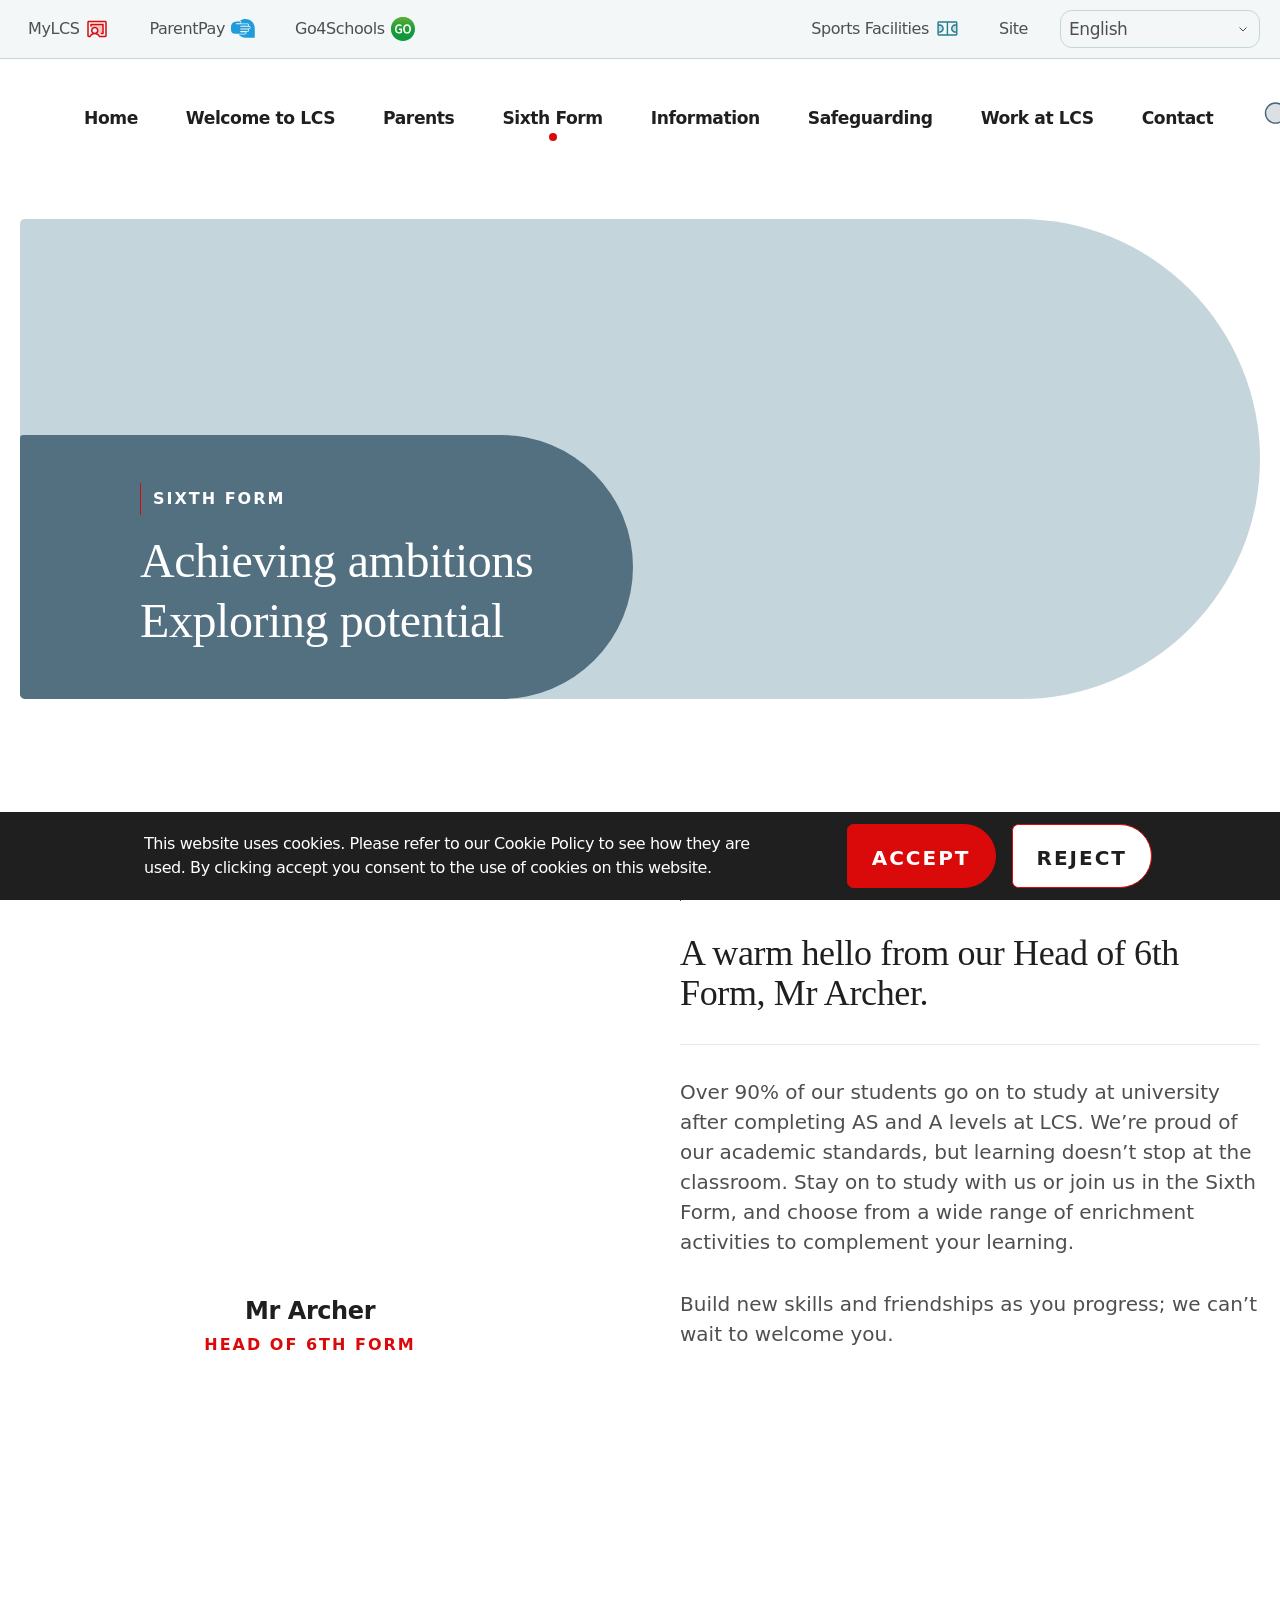
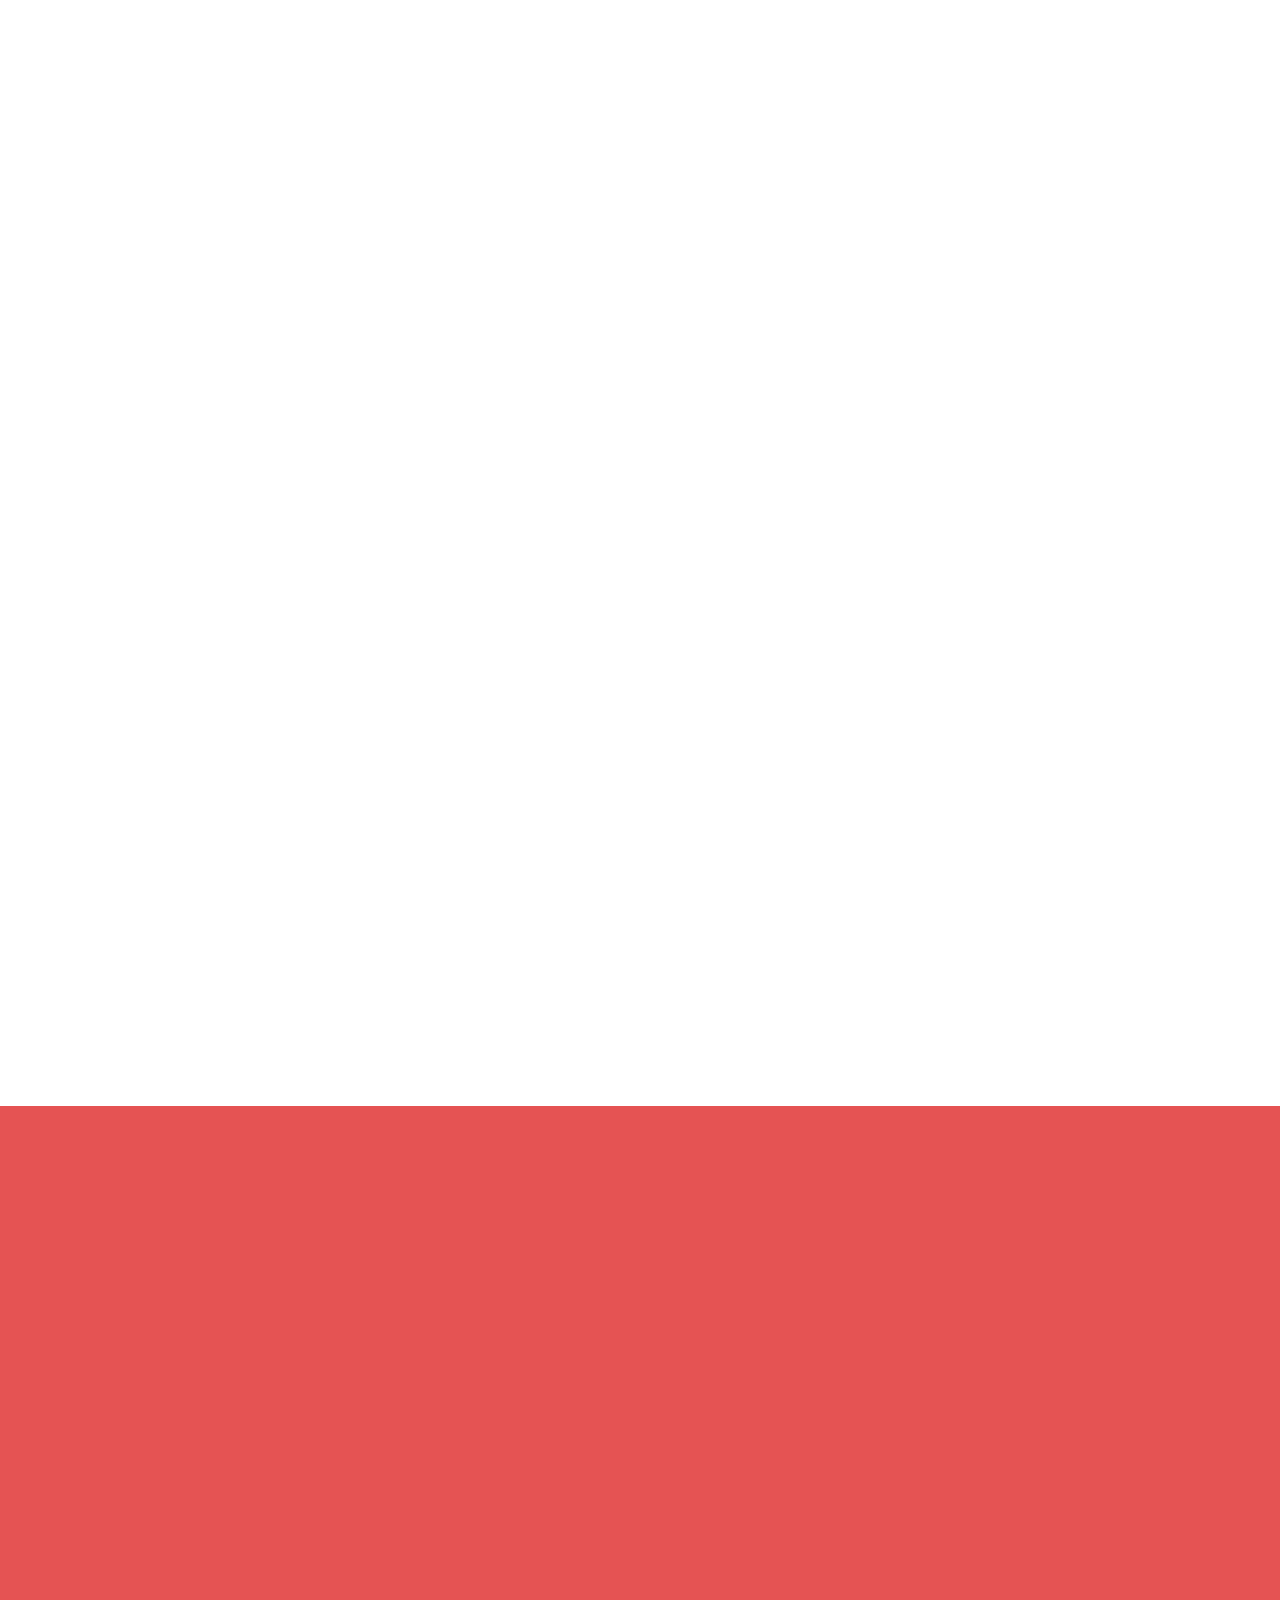
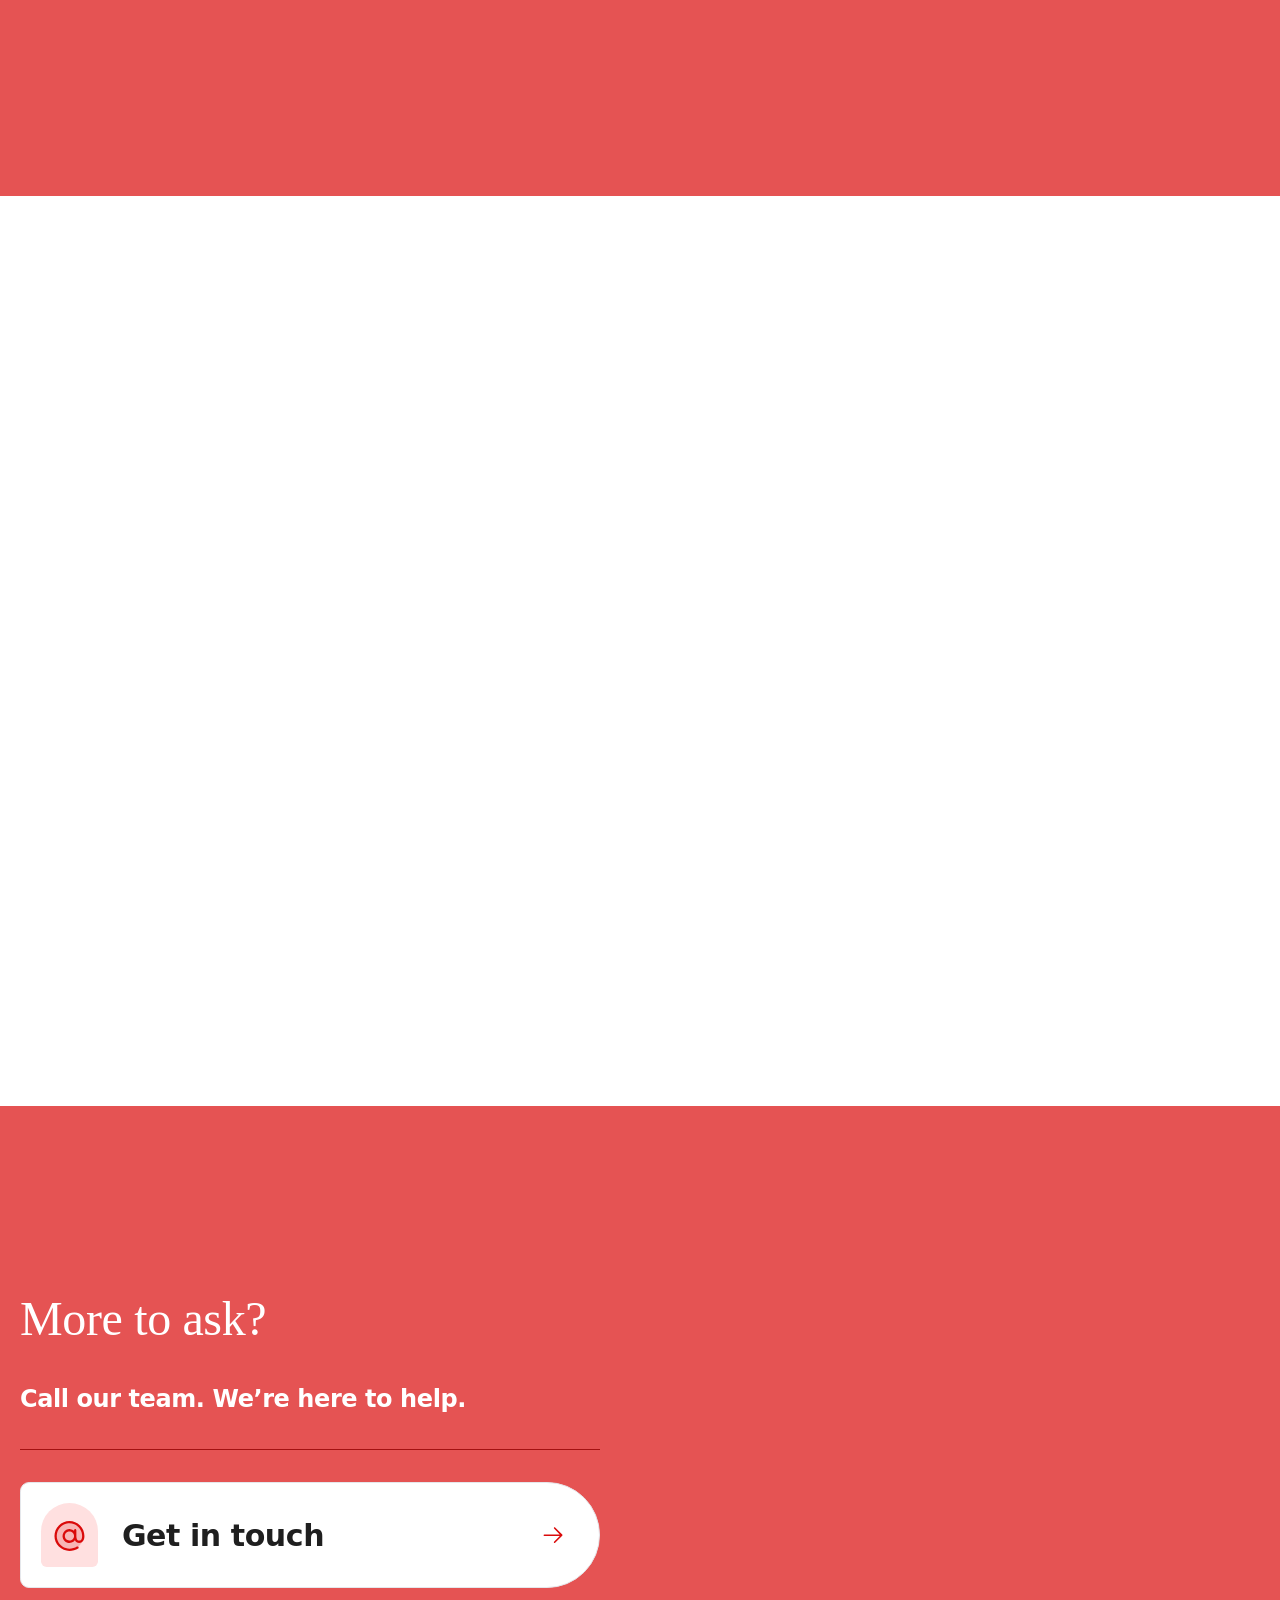
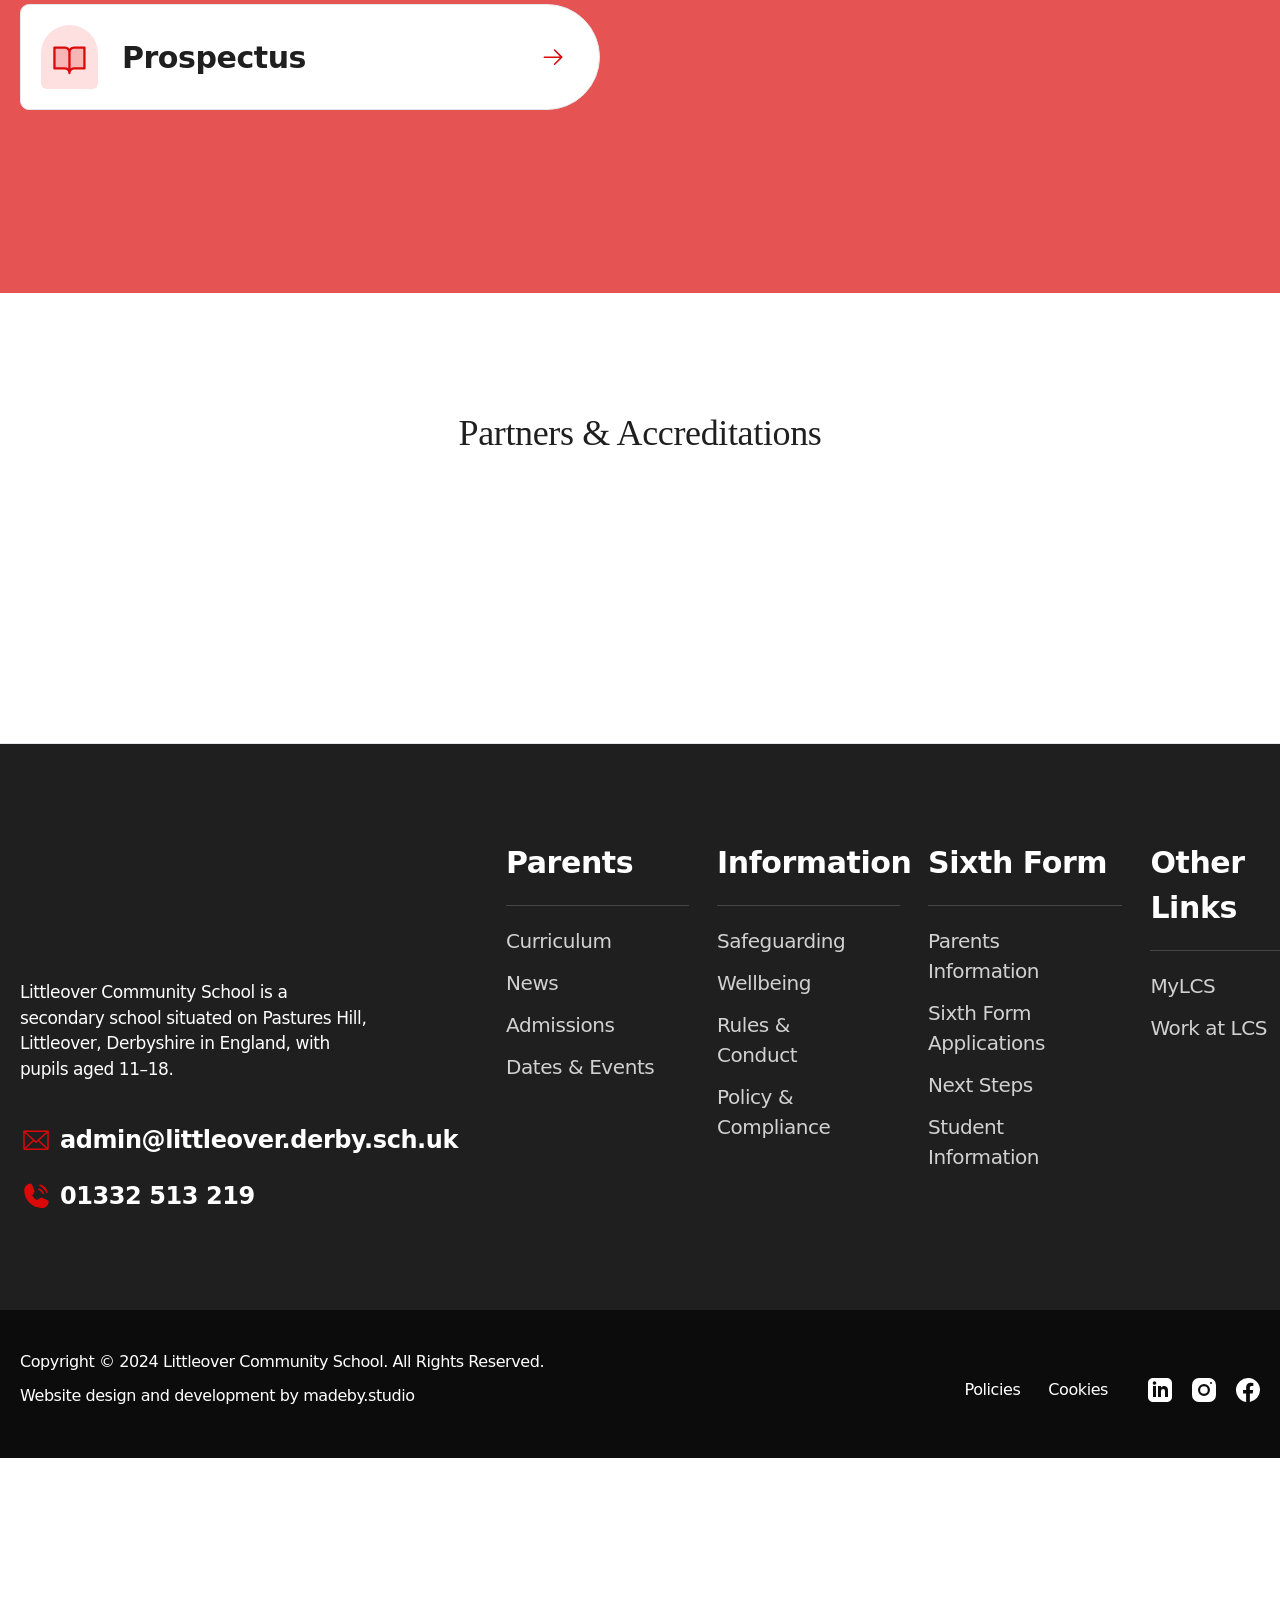
==== commit 37ba2ffd: "re change names" ====
--- a/6-form.html
+++ b/6-form.html
@@ -32,7 +32,7 @@
 <meta property="og:image:alt" content="Background image of Littleover Community School students the words &#39;Where we learn, care  and succeed together&#39; overlaid">
 <meta name="twitter:image" content="https://littleover.ams3.digitaloceanspaces.com/brand/meta/open-graph-meta.jpg">
 <meta name="twitter:image:alt" content="Background image of Littleover Community School students the words &#39;Where we learn, care  and succeed together&#39; overlaid">
-<link href="Littleover Community School _ Where we learn, care and succeed together.html" rel="home">
+<link href="index.html" rel="home">
 <link href="https://www.littleover.derby.sch.uk/sixth-form" rel="canonical">
 <link rel="alternate" href="https://www.littleover.derby.sch.uk/sixth-form" hreflang="en">
 <link rel="alternate" href="https://www.littleover.derby.sch.uk/ar/sixth-form" hreflang="ar">
@@ -322,7 +322,7 @@
 <header class="sticky top-0 z-front">
     
 <nav class="z-40 flex items-center justify-between gap-6 py-2.5 duration-500">
-    <a href="Littleover Community School _ Where we learn, care and succeed together.html " aria-label="Homepage" class="pl-2.5 duration-default md:pl-5">
+    <a href="index.html " aria-label="Homepage" class="pl-2.5 duration-default md:pl-5">
         
     
         
@@ -340,7 +340,7 @@
         <ul class="hidden items-center gap-8 rounded-full bg-white bg-opacity-80 px-10 py-6 backdrop-blur-md lg:flex xl:gap-12">
             
                 <li class="group/nav-link relative whitespace-nowrap text-center text-nav font-bold text-dark hover:text-primary 3xl:text-lg">
-                    <a href="Littleover Community School _ Where we learn, care and succeed together.html " class="relative z-10 py-3 hover:cursor-pointer">
+                    <a href="index.html " class="relative z-10 py-3 hover:cursor-pointer">
                         Home
                     </a>
                     <span class=" bg-grey opacity-0 group-hover/nav-link:opacity-100 duration-300  absolute -bottom-2.5 left-0 right-0 z-0 mx-auto h-2 w-2 rounded-full"></span>
@@ -2309,7 +2309,7 @@
 </details>
 
         <div class="group/drawer-link hidden lg:block">
-            <a href="Littleover Community School _ Where we learn, care and succeed together.html " class="hidden lg:flex flex items-center justify-between px-5 py-4 font-serif font-medium leading-none duration-default lg:rounded-l-full lg:px-10 lg:py-6 lg:group-hover/nav-link-group:bg-white lg:group-hover/nav-link-group:text-dark lg:group-[:not(:hover)]/nav-link-group-container:group-focus-within/nav-link-group:bg-white lg:group-[:not(:hover)]/nav-link-group-container:group-focus-within/nav-link-group:text-dark">
+            <a href="index.html " class="hidden lg:flex flex items-center justify-between px-5 py-4 font-serif font-medium leading-none duration-default lg:rounded-l-full lg:px-10 lg:py-6 lg:group-hover/nav-link-group:bg-white lg:group-hover/nav-link-group:text-dark lg:group-[:not(:hover)]/nav-link-group-container:group-focus-within/nav-link-group:bg-white lg:group-[:not(:hover)]/nav-link-group-container:group-focus-within/nav-link-group:text-dark">
     Home
     <span class="marker duration-maxi">
         
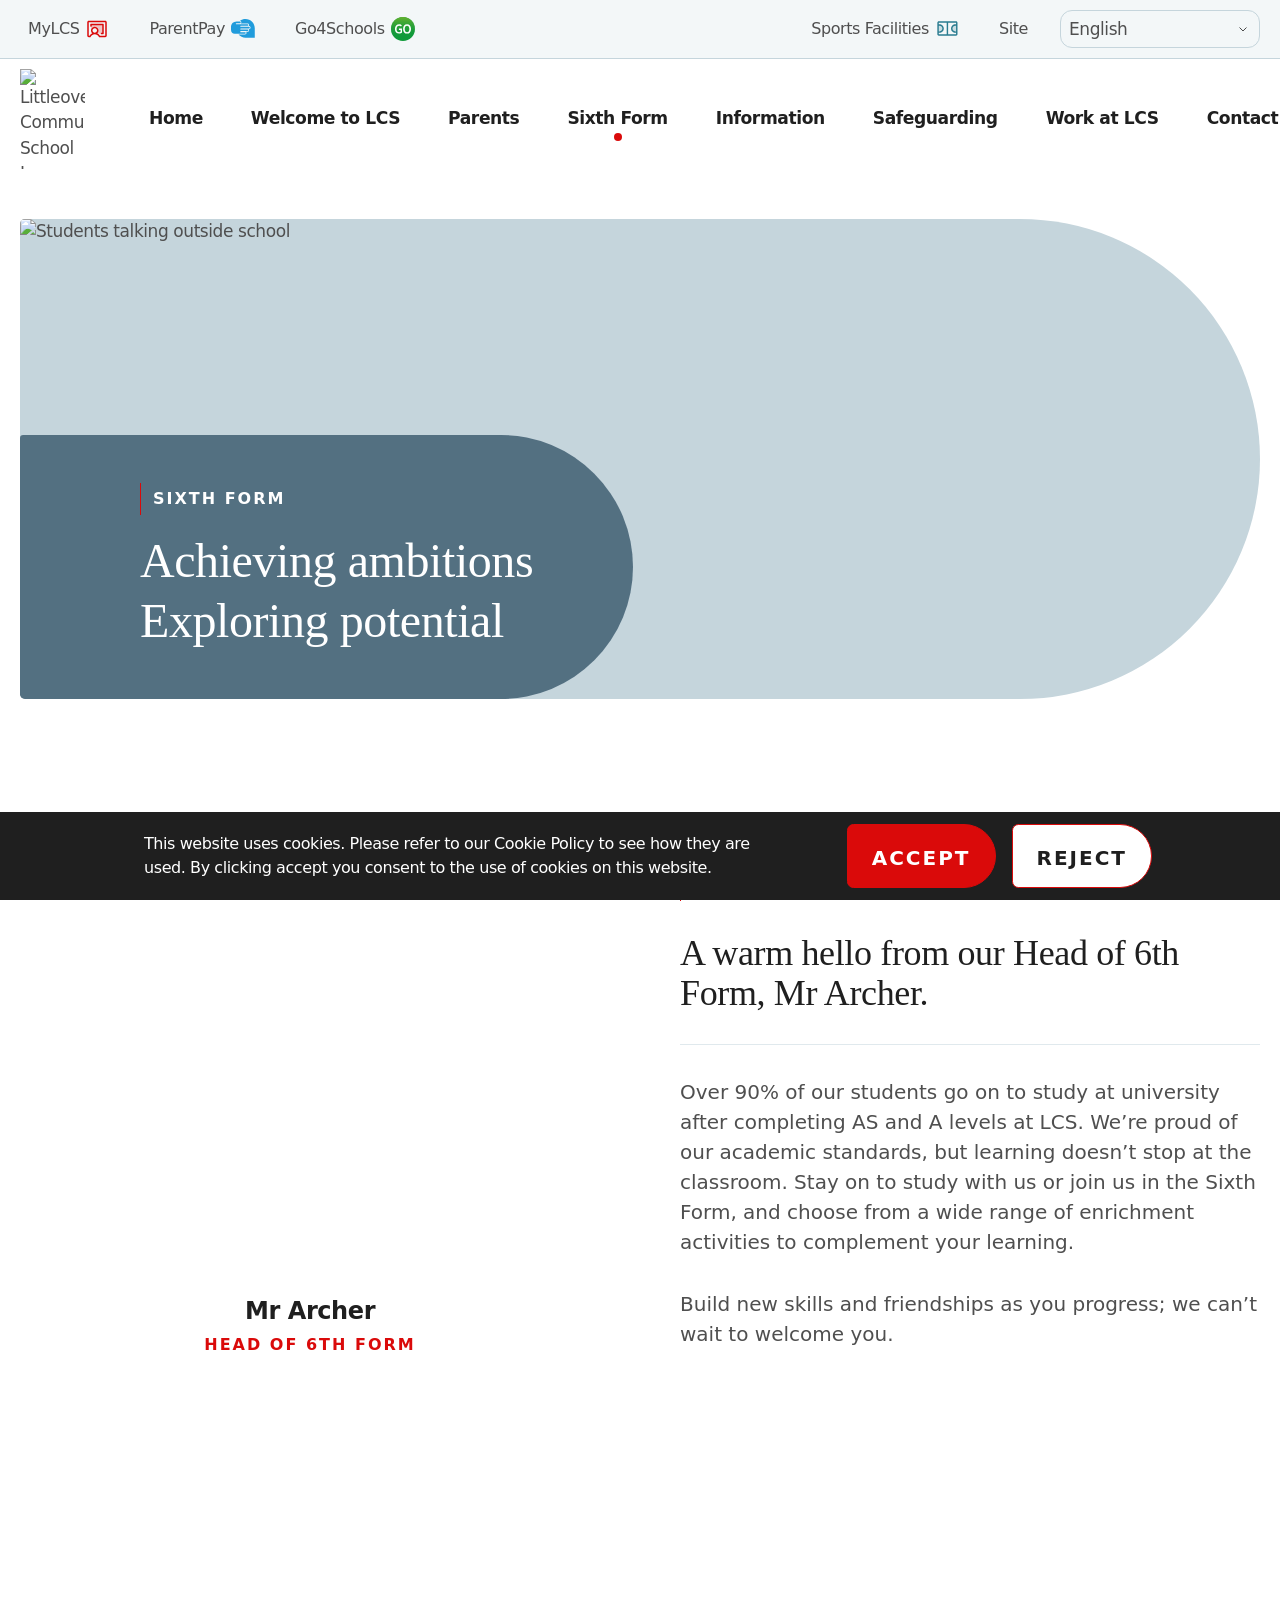
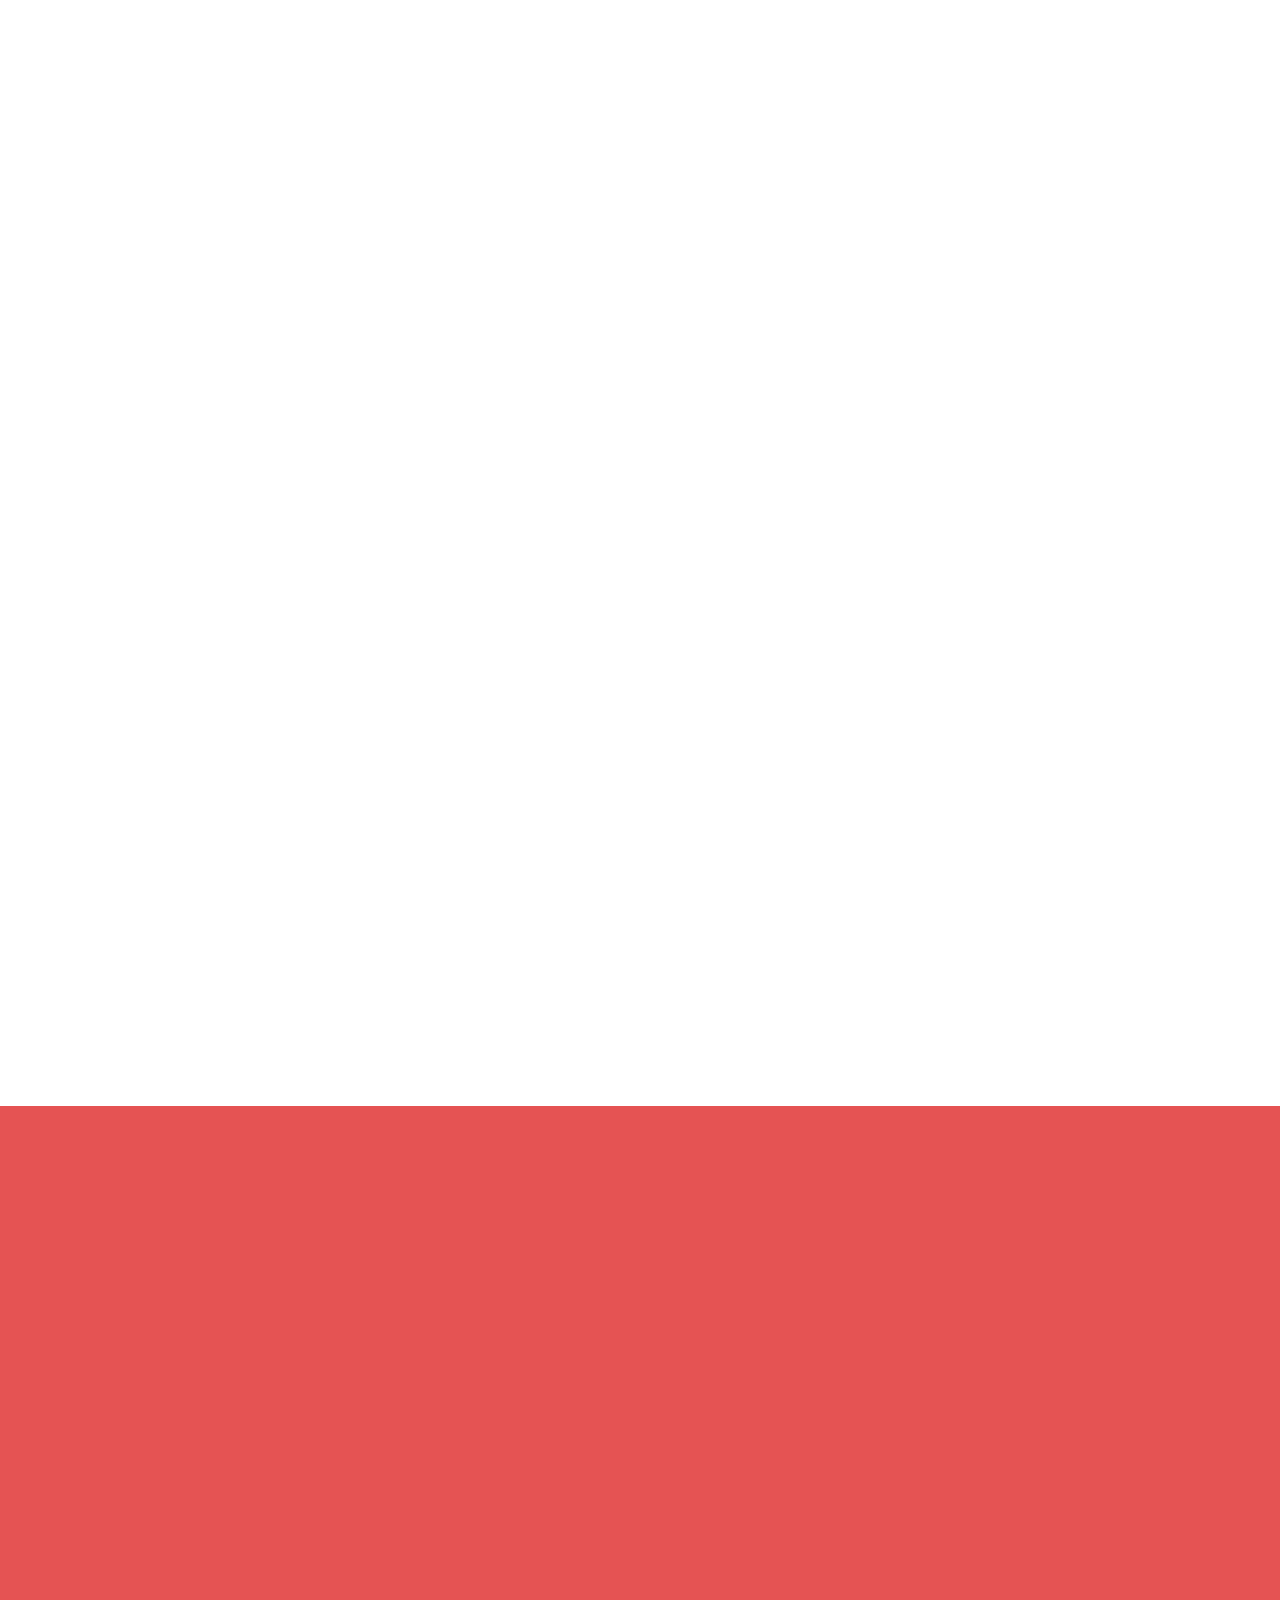
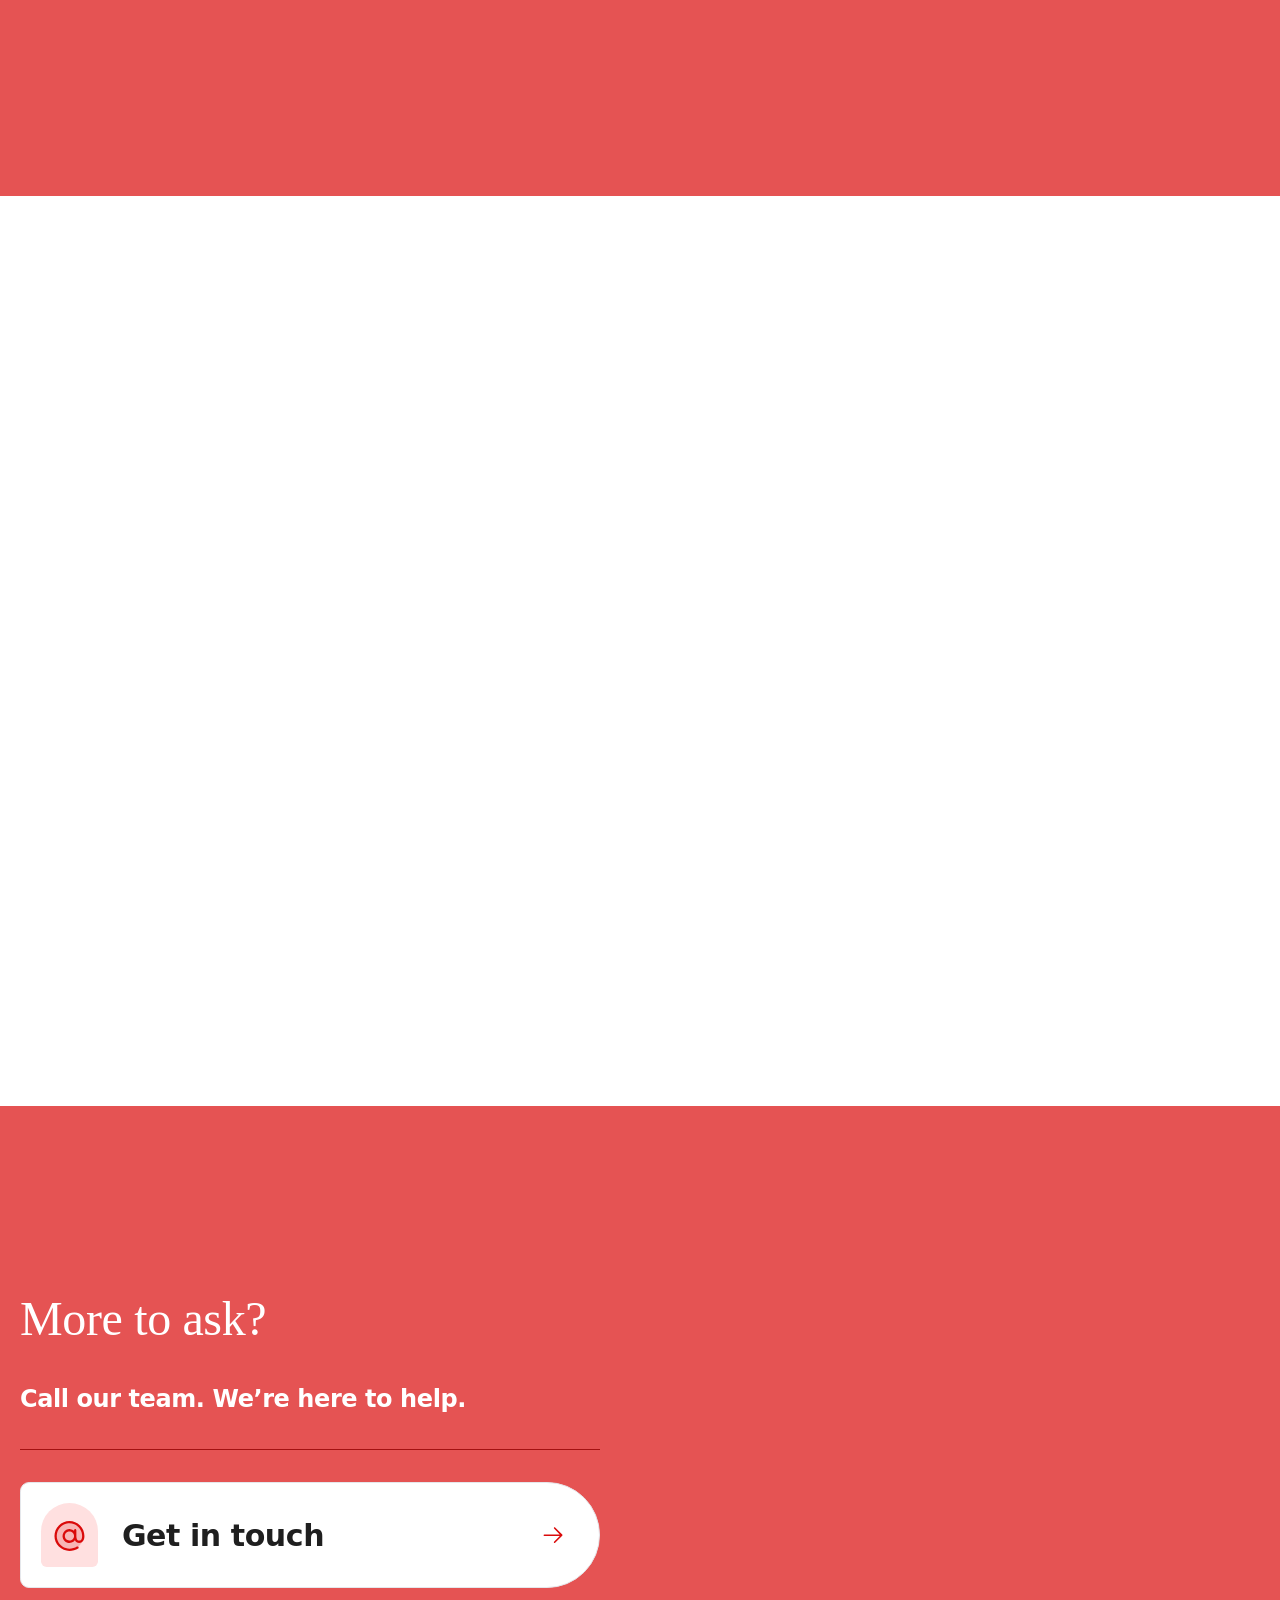
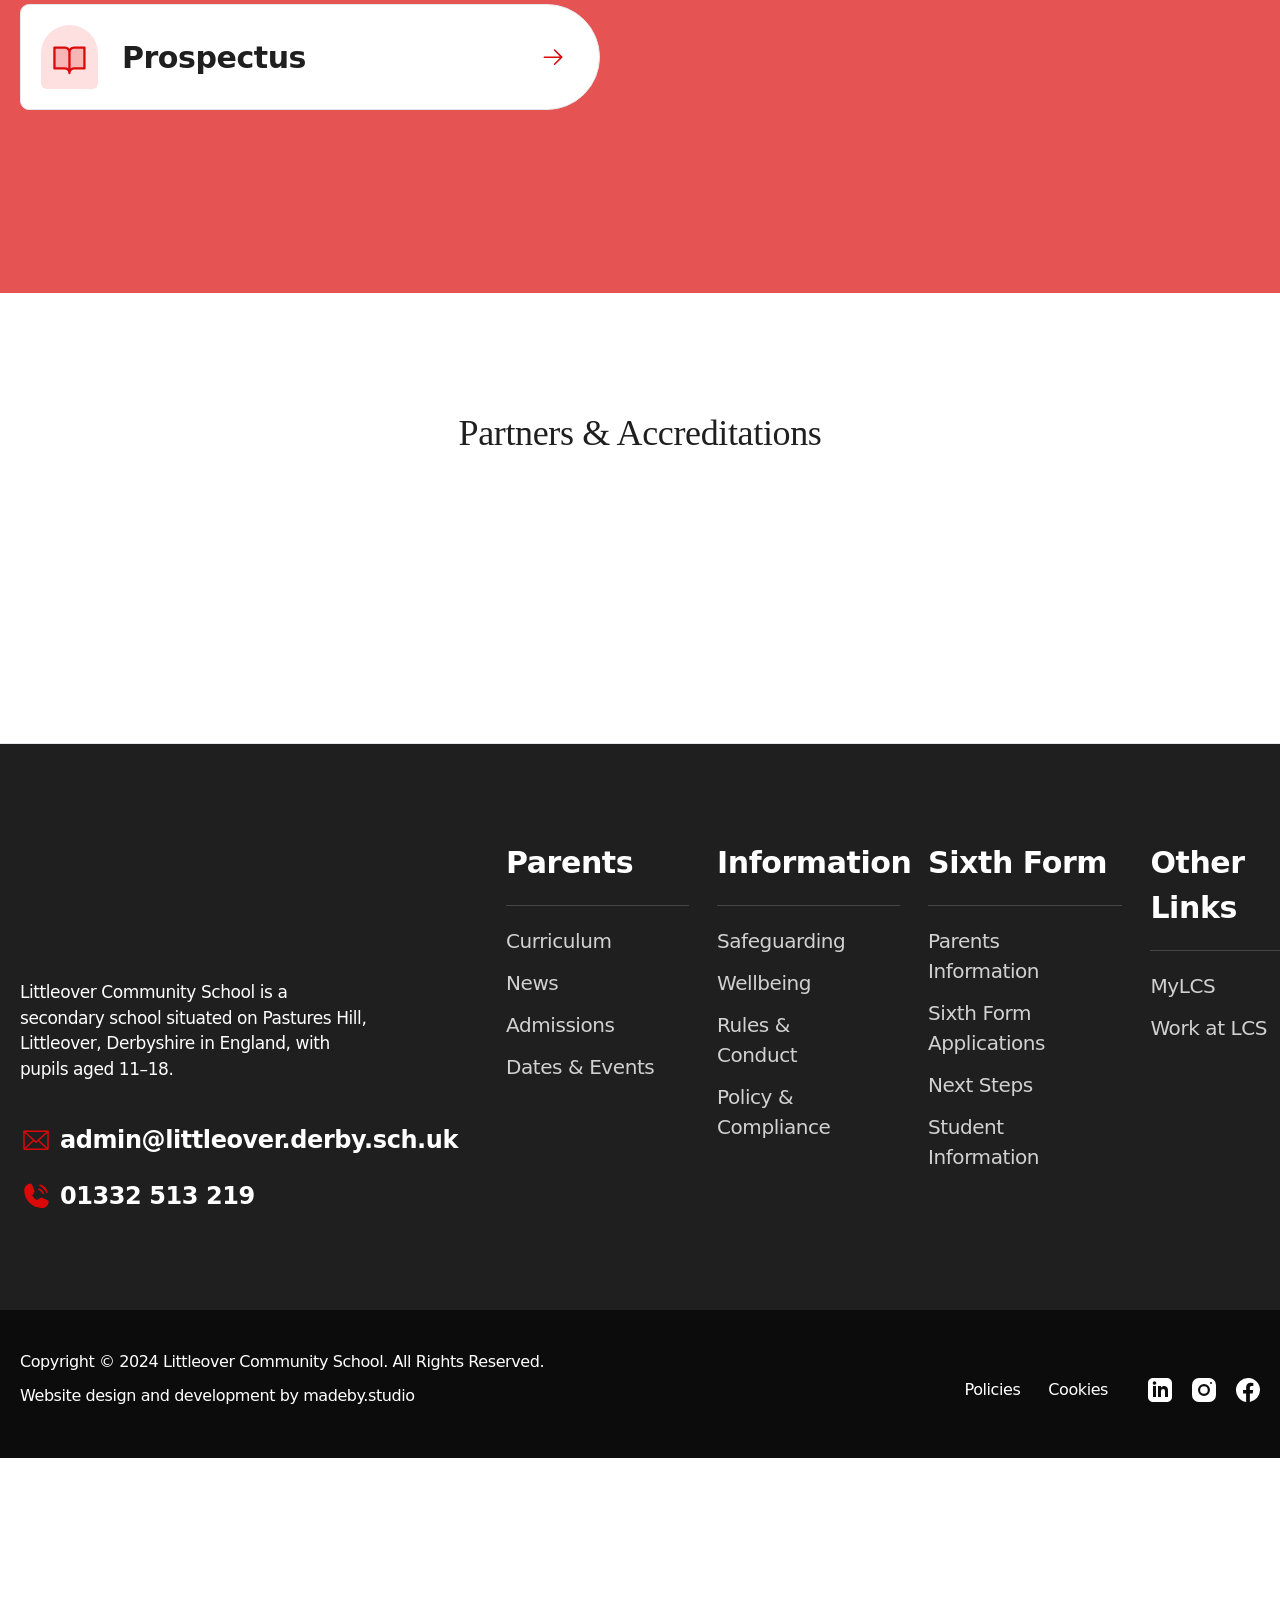
==== commit 6545923d: "new" ====
--- a/6-form.html
+++ b/6-form.html
@@ -368,7 +368,7 @@
                 </li>
             
                 <li class="group/nav-link relative whitespace-nowrap text-center text-nav font-bold text-dark hover:text-primary 3xl:text-lg">
-                    <a href="https://www.littleover.derby.sch.uk/information" class="relative z-10 py-3 hover:cursor-pointer">
+                    <a href="Information & Support for LCS Students _ Littleover Community School.html" class="relative z-10 py-3 hover:cursor-pointer">
                         Information
                     </a>
                     <span class=" bg-grey opacity-0 group-hover/nav-link:opacity-100 duration-300  absolute -bottom-2.5 left-0 right-0 z-0 mx-auto h-2 w-2 rounded-full"></span>
@@ -1506,7 +1506,7 @@
                         <ul class="flex flex-col gap-3 border-t border-grey-800 pt-2.5 lg:pt-5">
                             
                                 <li>
-                                    <a href="https://www.littleover.derby.sch.uk/information/safeguarding" class="group/footer-link flex items-center gap-3 text-body text-grey-200 duration-maxi hover:text-light">
+                                    <a href="Information & Support for LCS Students _ Littleover Community School.html/safeguarding" class="group/footer-link flex items-center gap-3 text-body text-grey-200 duration-maxi hover:text-light">
                                         Safeguarding
                                         <span class="opacity-0 duration-maxi group-hover/footer-link:opacity-100">
                                             
@@ -3037,7 +3037,7 @@
 </details>
 
         <div class="group/drawer-link hidden lg:block">
-            <a href="https://www.littleover.derby.sch.uk/information" class="hidden lg:flex flex items-center justify-between px-5 py-4 font-serif font-medium leading-none duration-default lg:rounded-l-full lg:px-10 lg:py-6 lg:group-hover/nav-link-group:bg-white lg:group-hover/nav-link-group:text-dark lg:group-[:not(:hover)]/nav-link-group-container:group-focus-within/nav-link-group:bg-white lg:group-[:not(:hover)]/nav-link-group-container:group-focus-within/nav-link-group:text-dark">
+            <a href="Information & Support for LCS Students _ Littleover Community School.html" class="hidden lg:flex flex items-center justify-between px-5 py-4 font-serif font-medium leading-none duration-default lg:rounded-l-full lg:px-10 lg:py-6 lg:group-hover/nav-link-group:bg-white lg:group-hover/nav-link-group:text-dark lg:group-[:not(:hover)]/nav-link-group-container:group-focus-within/nav-link-group:bg-white lg:group-[:not(:hover)]/nav-link-group-container:group-focus-within/nav-link-group:text-dark">
     Information
     <span class="marker duration-maxi">
         
@@ -3118,7 +3118,7 @@
 </a>
 
                 
-                    <a href="https://www.littleover.derby.sch.uk/information/policies-compliance/ofsted" class="mx-5 flex items-center gap-3 text-body hover:text-primary">
+                    <a href="Information & Support for LCS Students _ Littleover Community School.html/policies-compliance/ofsted" class="mx-5 flex items-center gap-3 text-body hover:text-primary">
     OFSTED
     <span>
         
@@ -3534,7 +3534,7 @@
         <div class="my-auto px-4 md:mr-auto">
             This website uses cookies. Please refer to our
             <span>
-                <a href="https://www.littleover.derby.sch.uk/information/policies-compliance/policies/cookie-policy" class="text-sm hover:underline">
+                <a href="Information & Support for LCS Students _ Littleover Community School.html/policies-compliance/policies/cookie-policy" class="text-sm hover:underline">
                     Cookie Policy
                 </a>
             </span>
